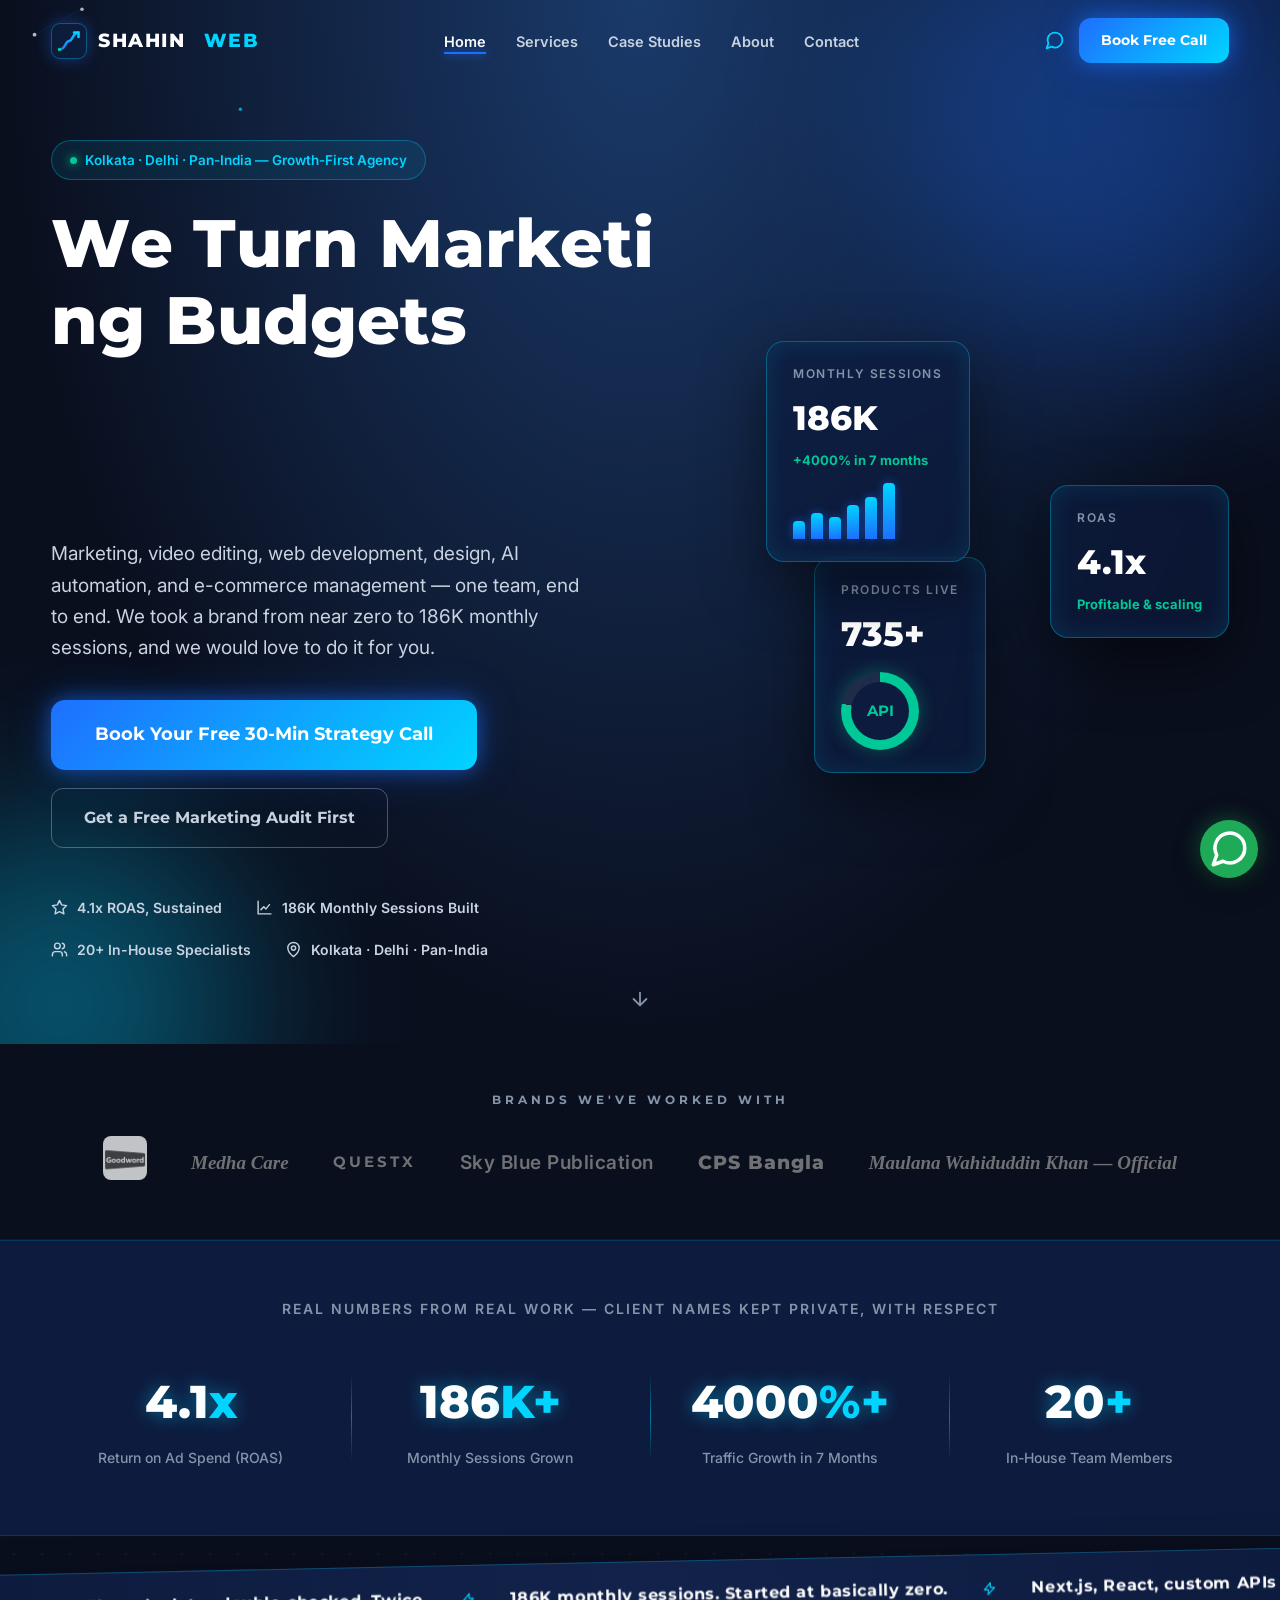
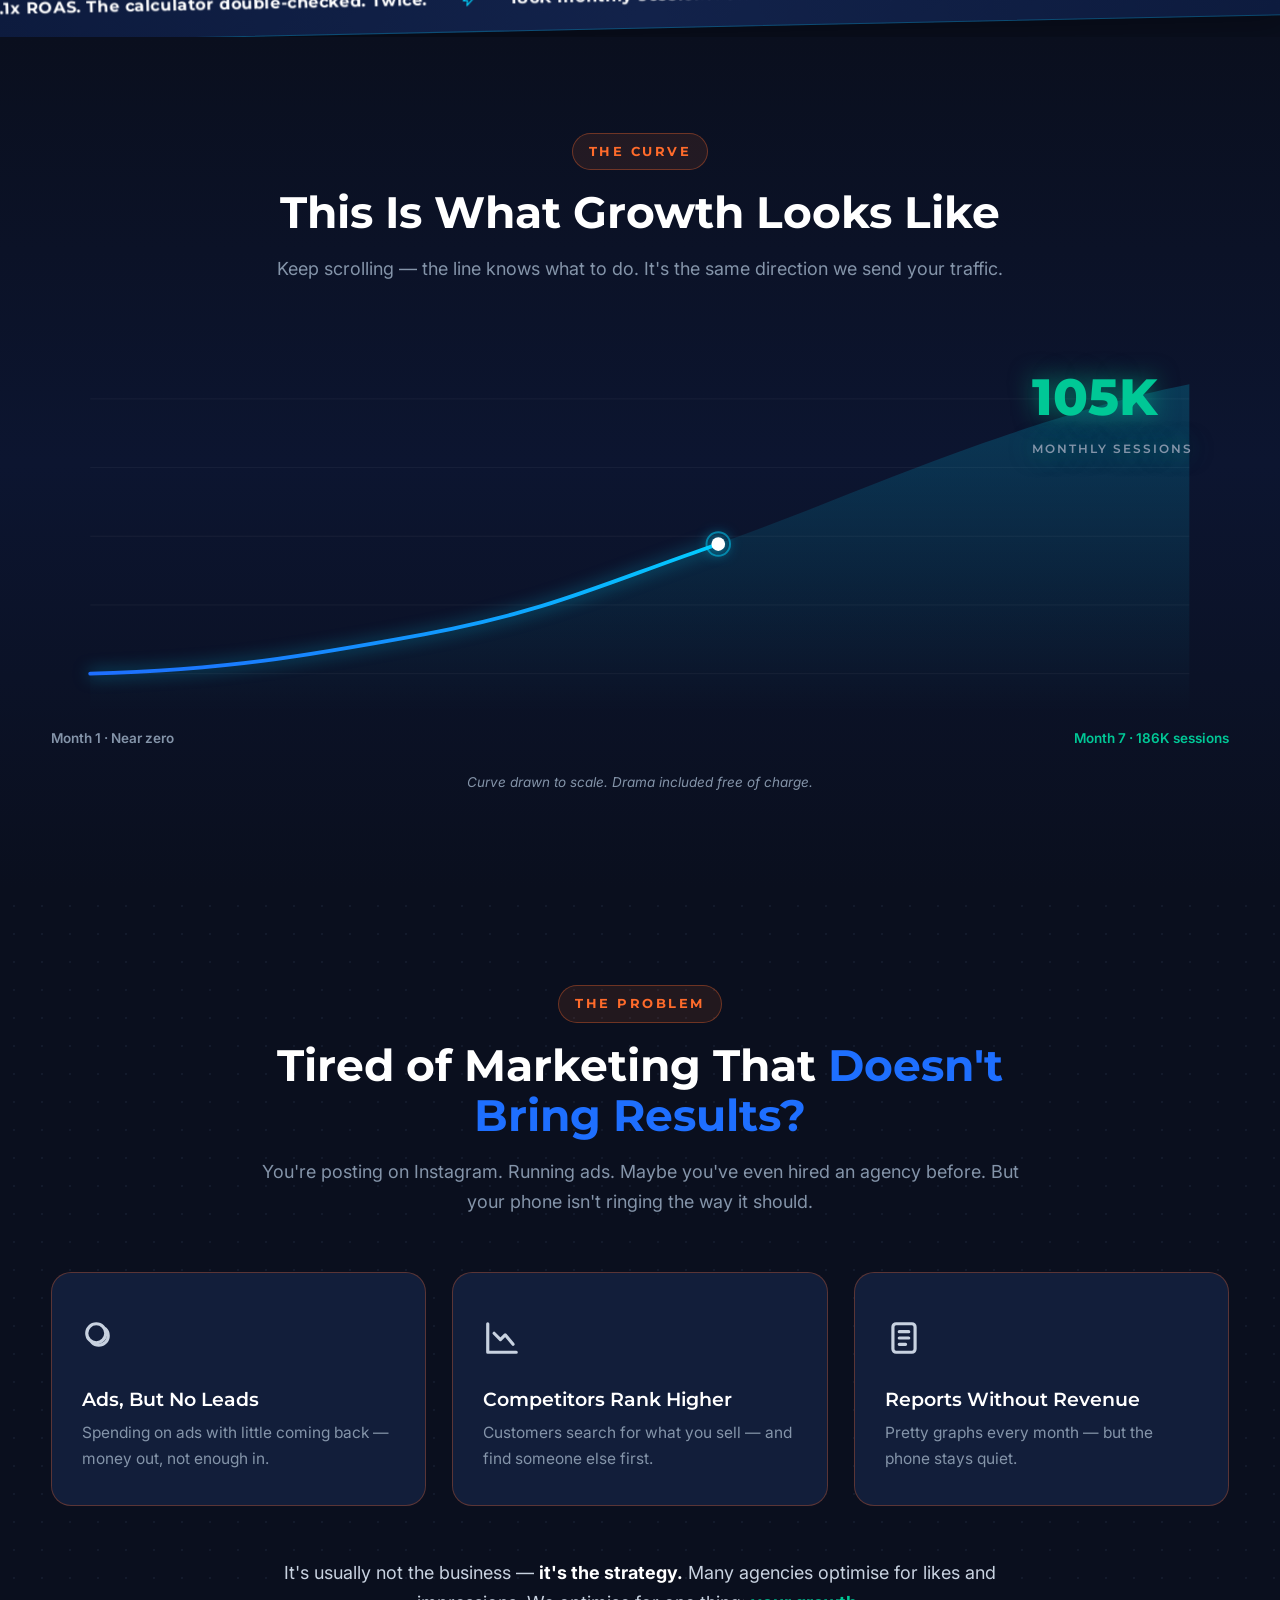
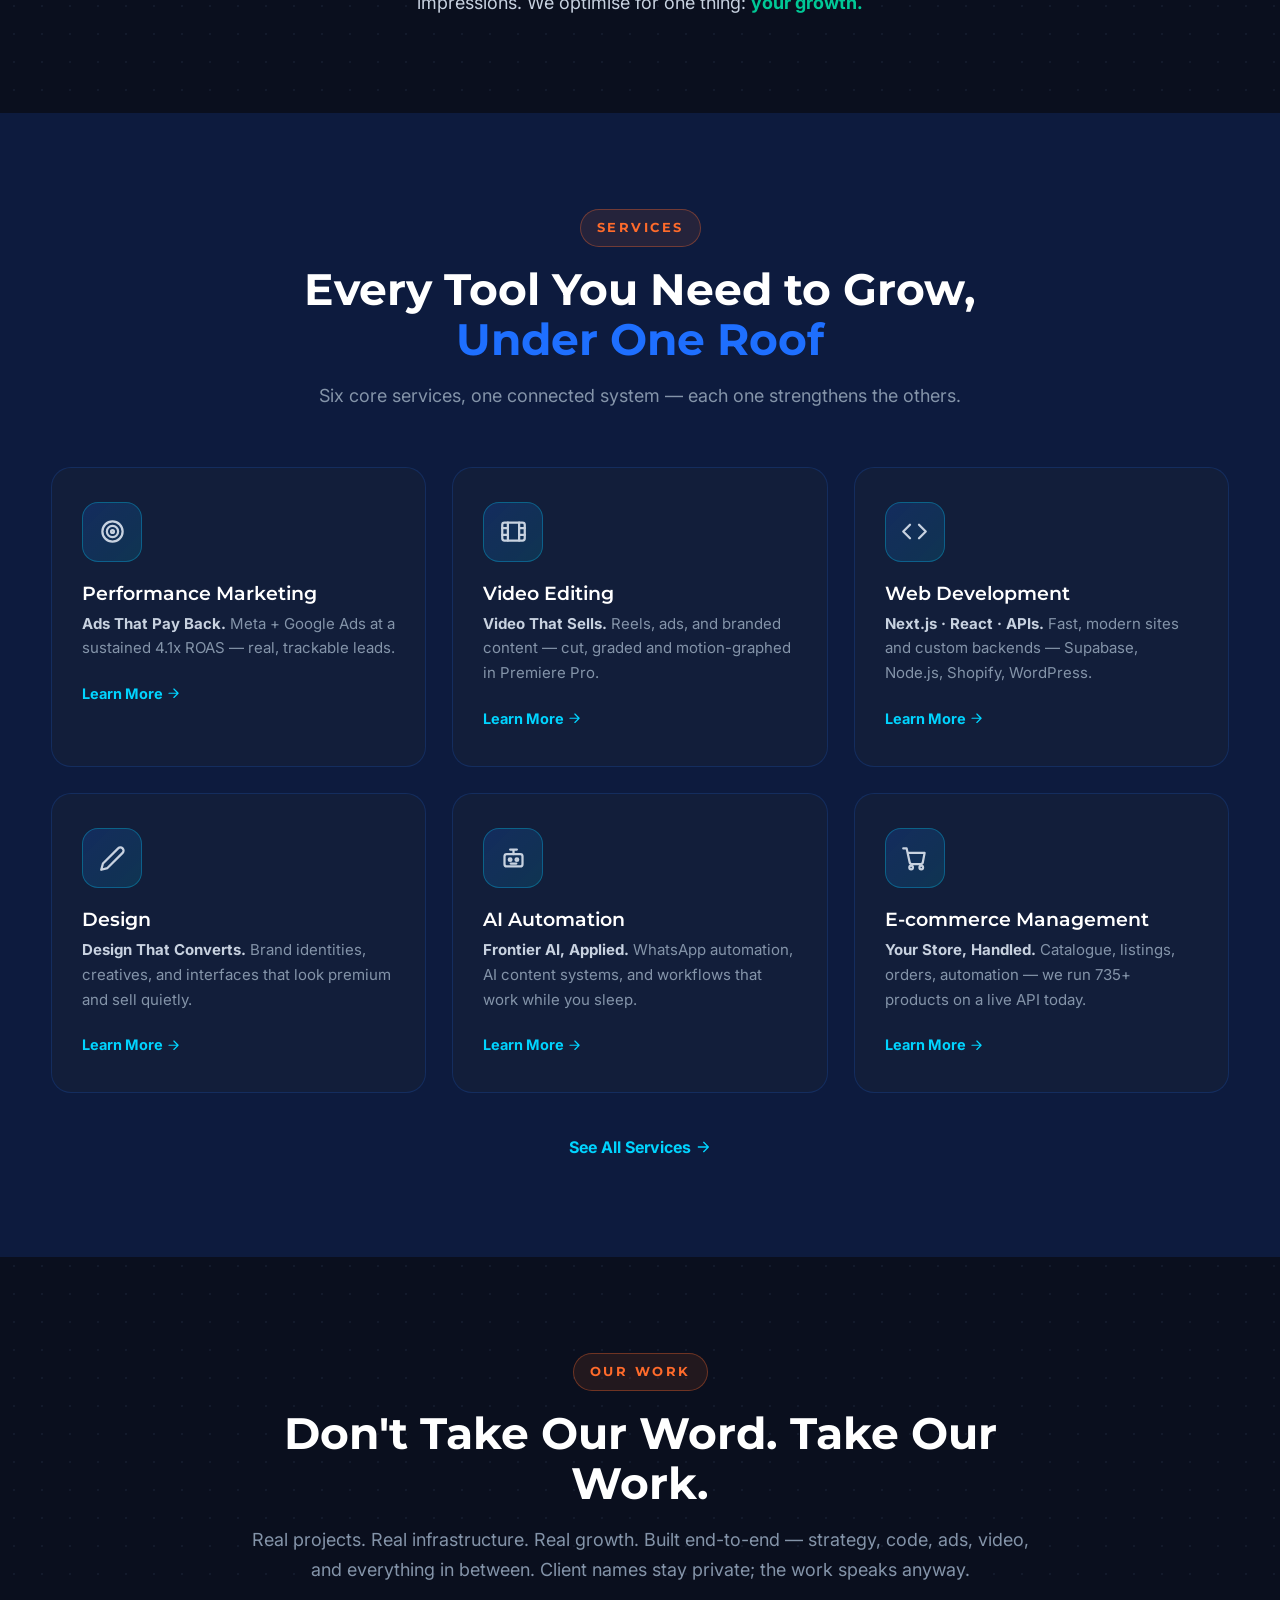
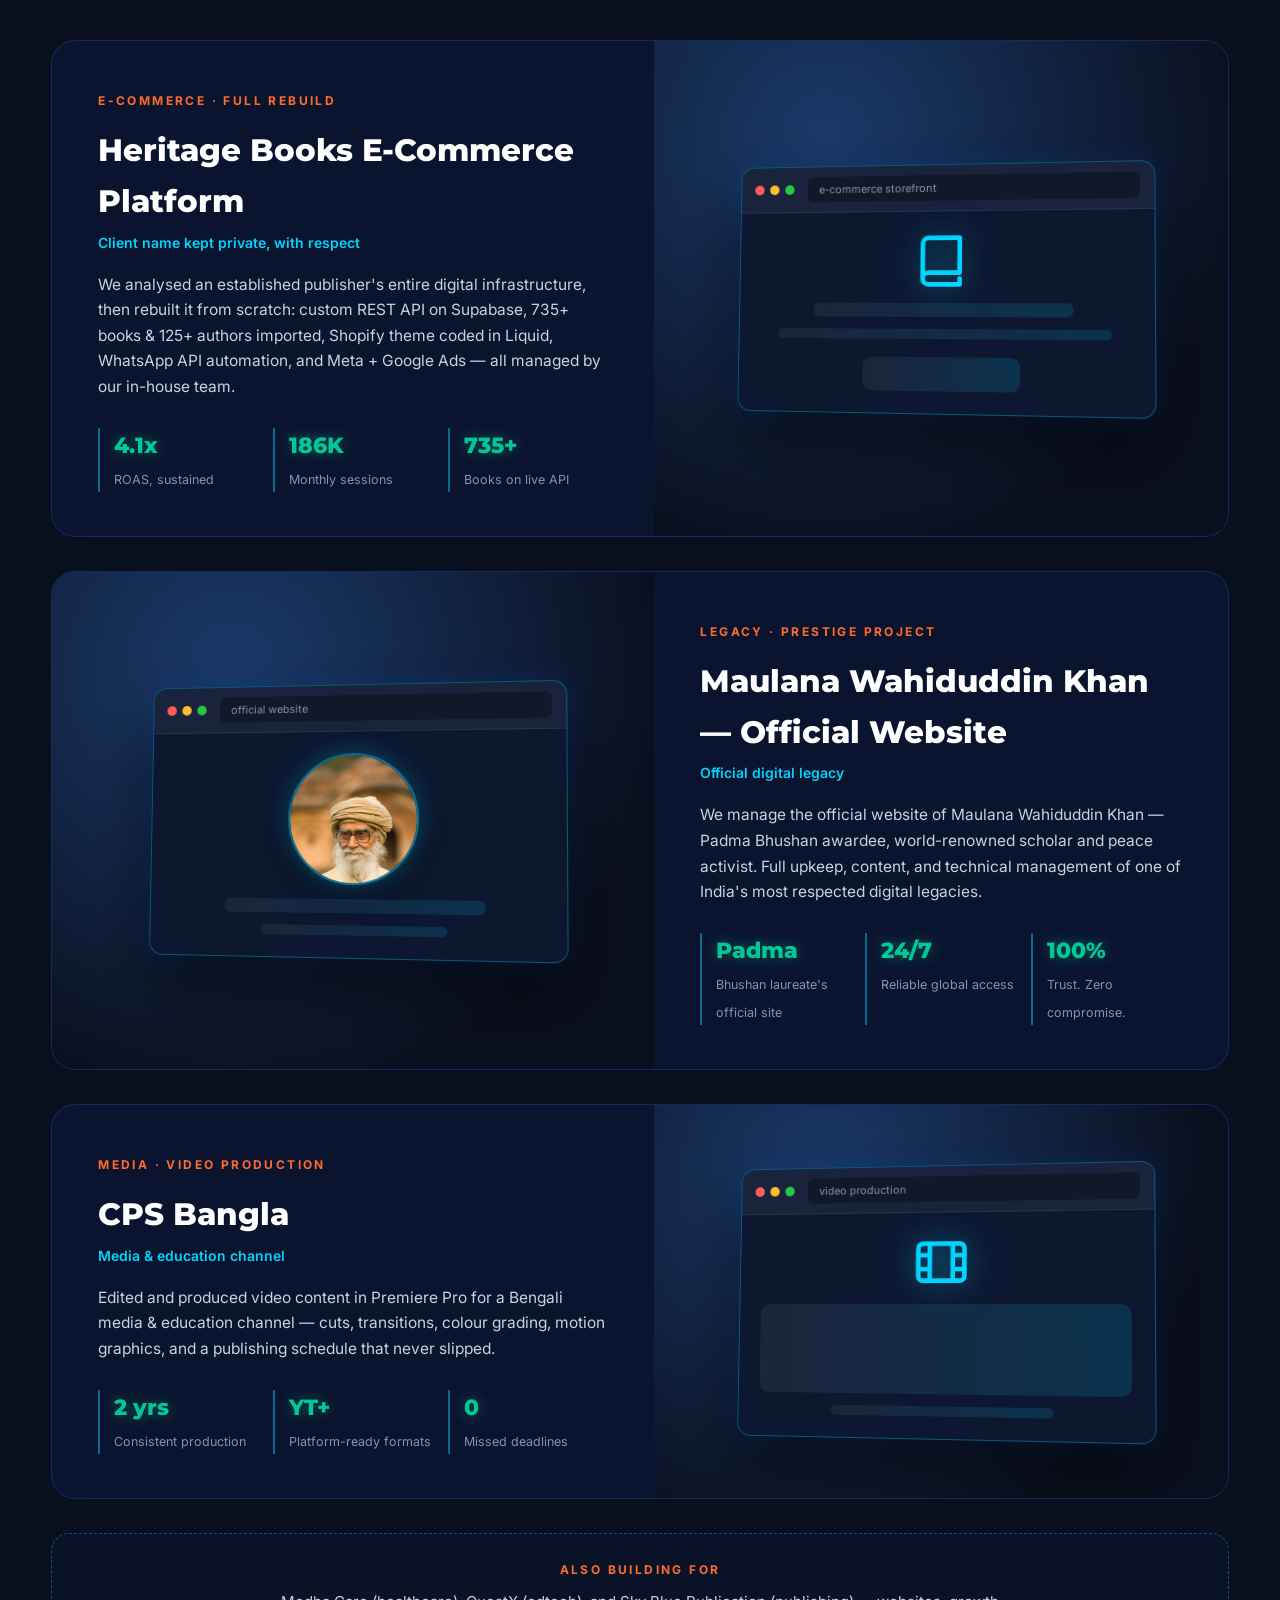
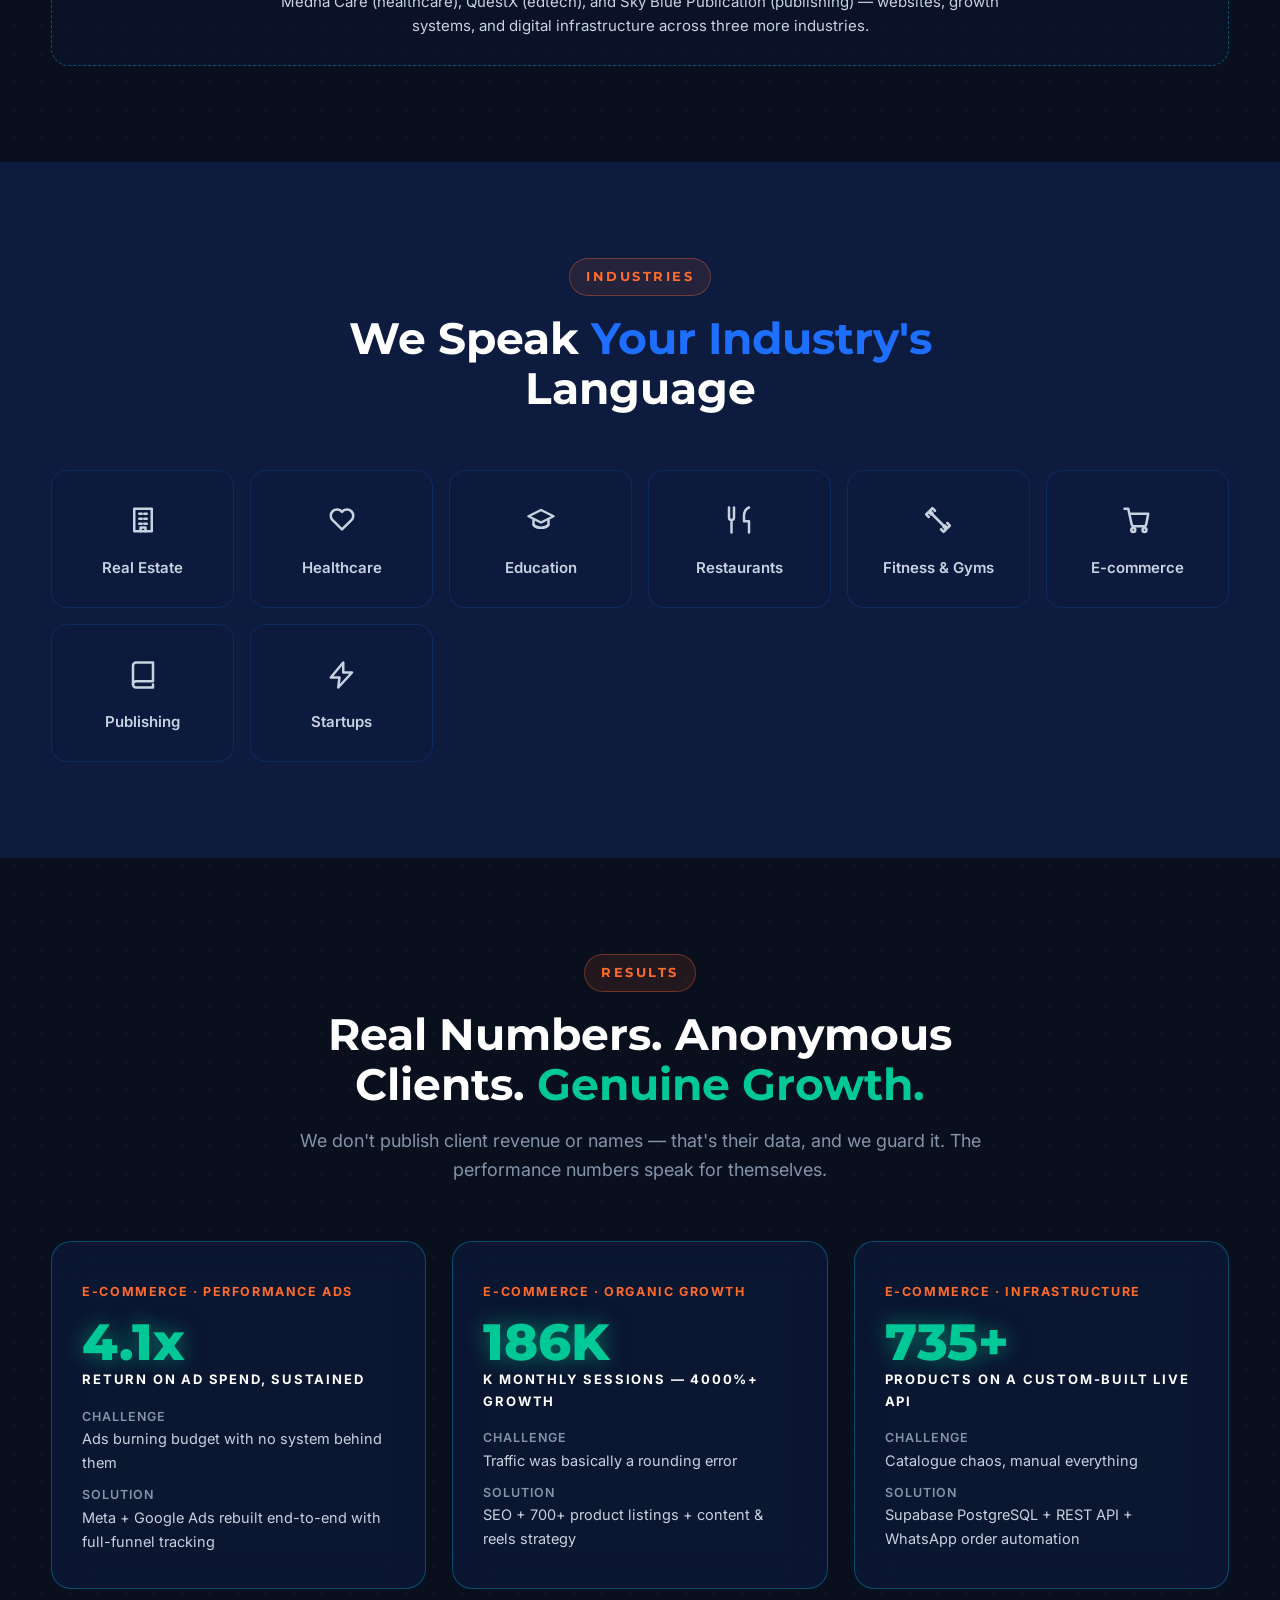
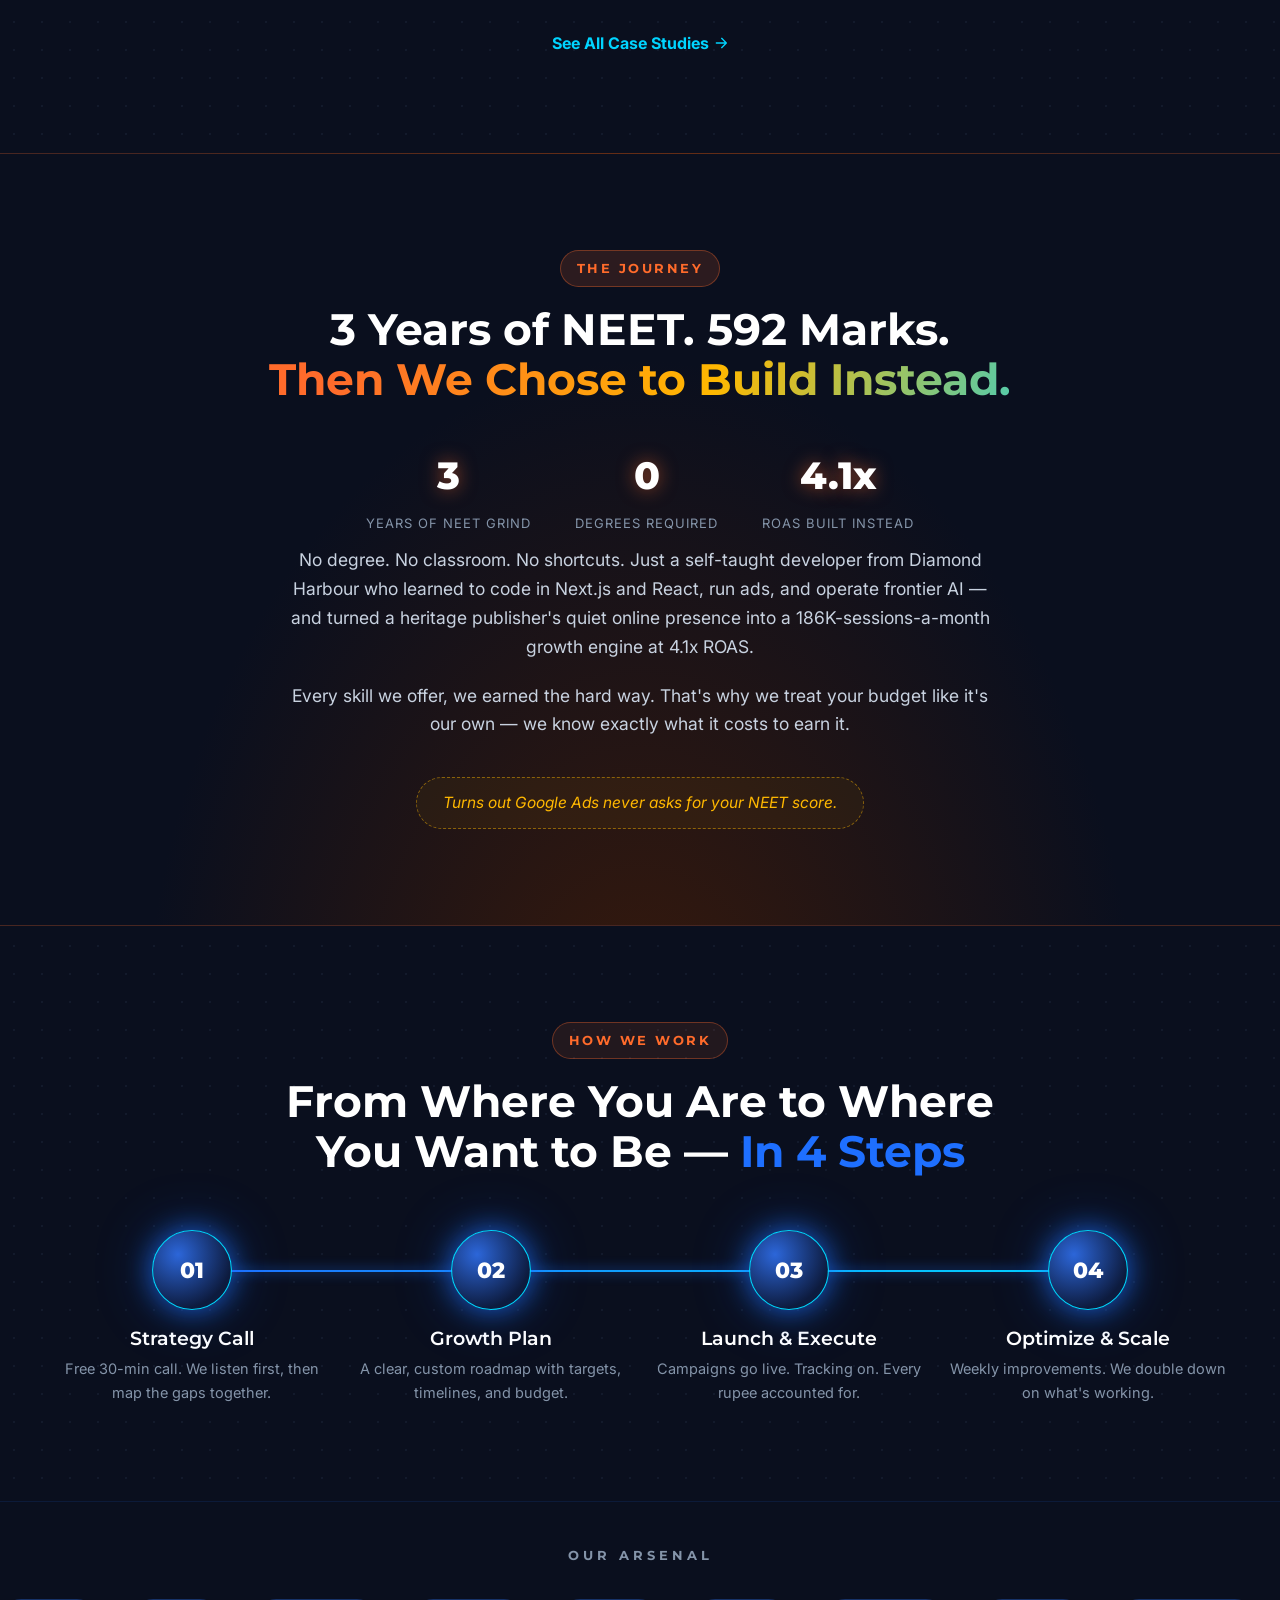
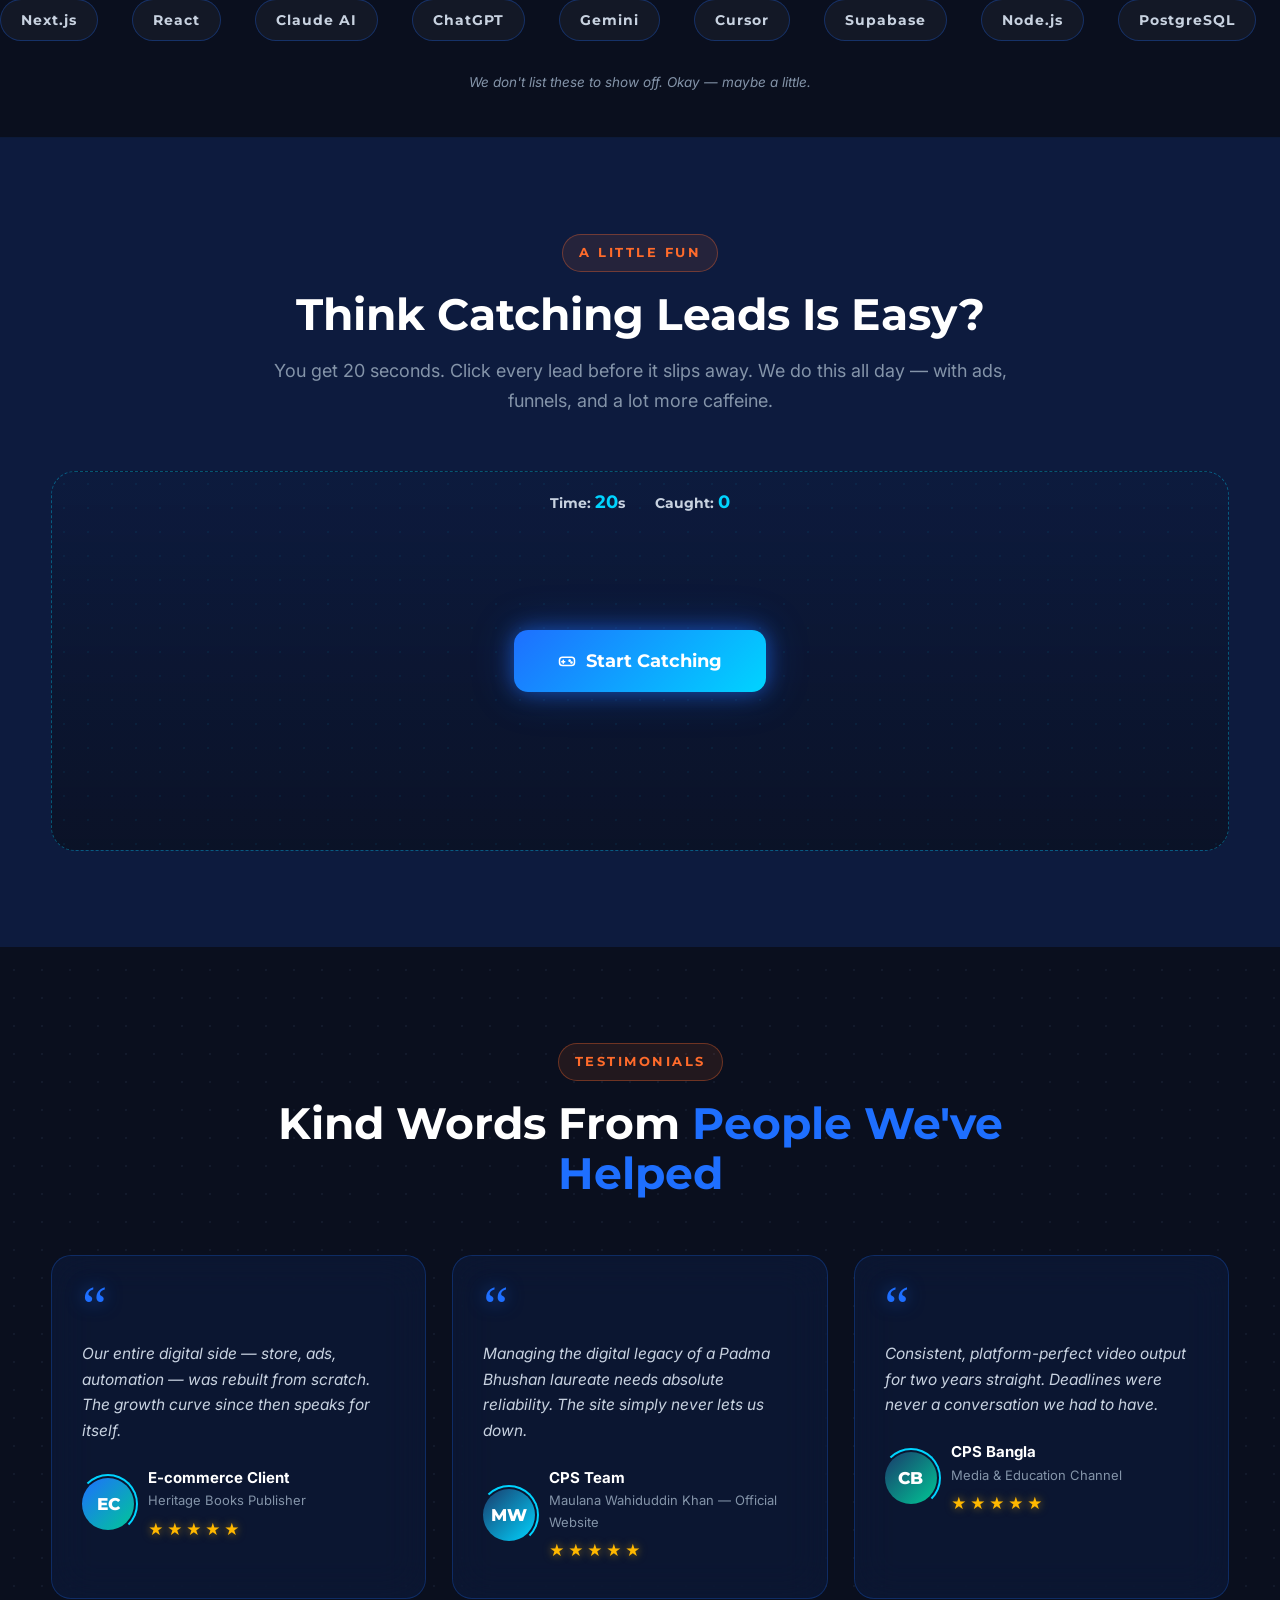
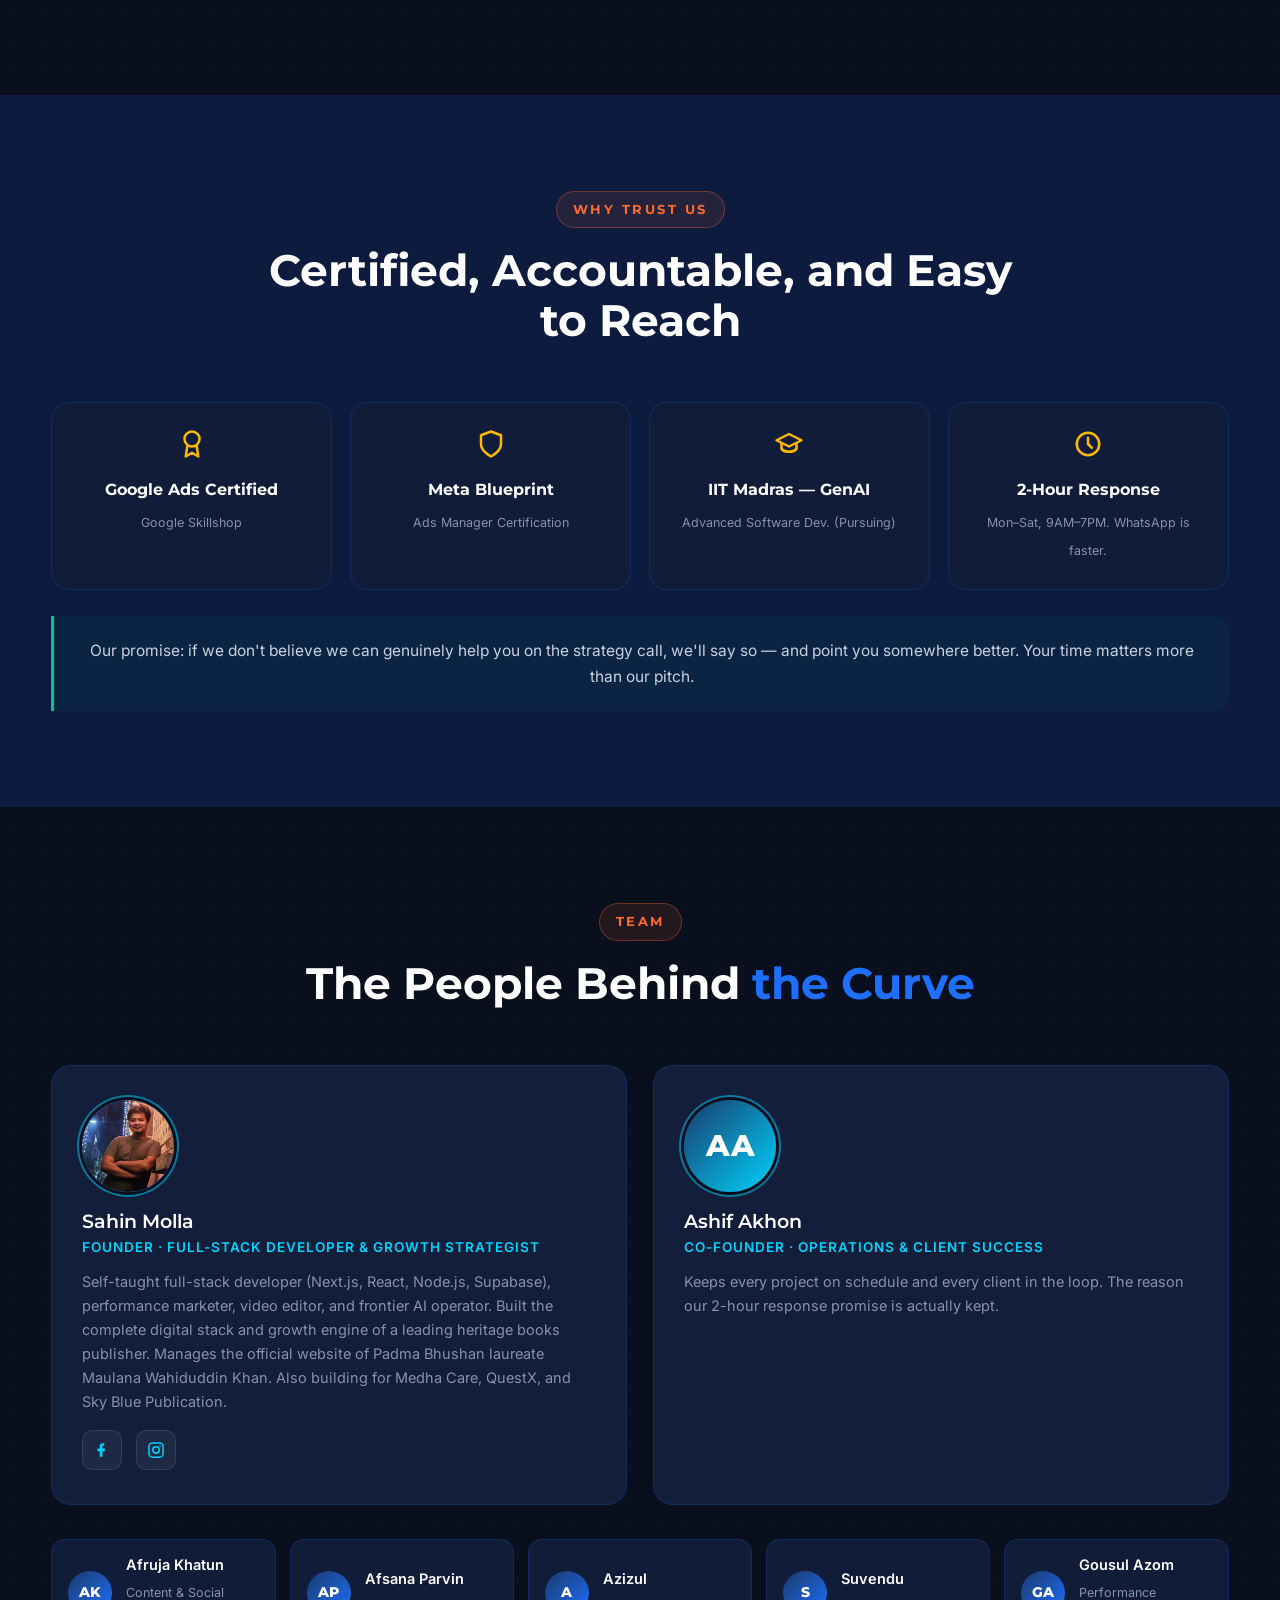
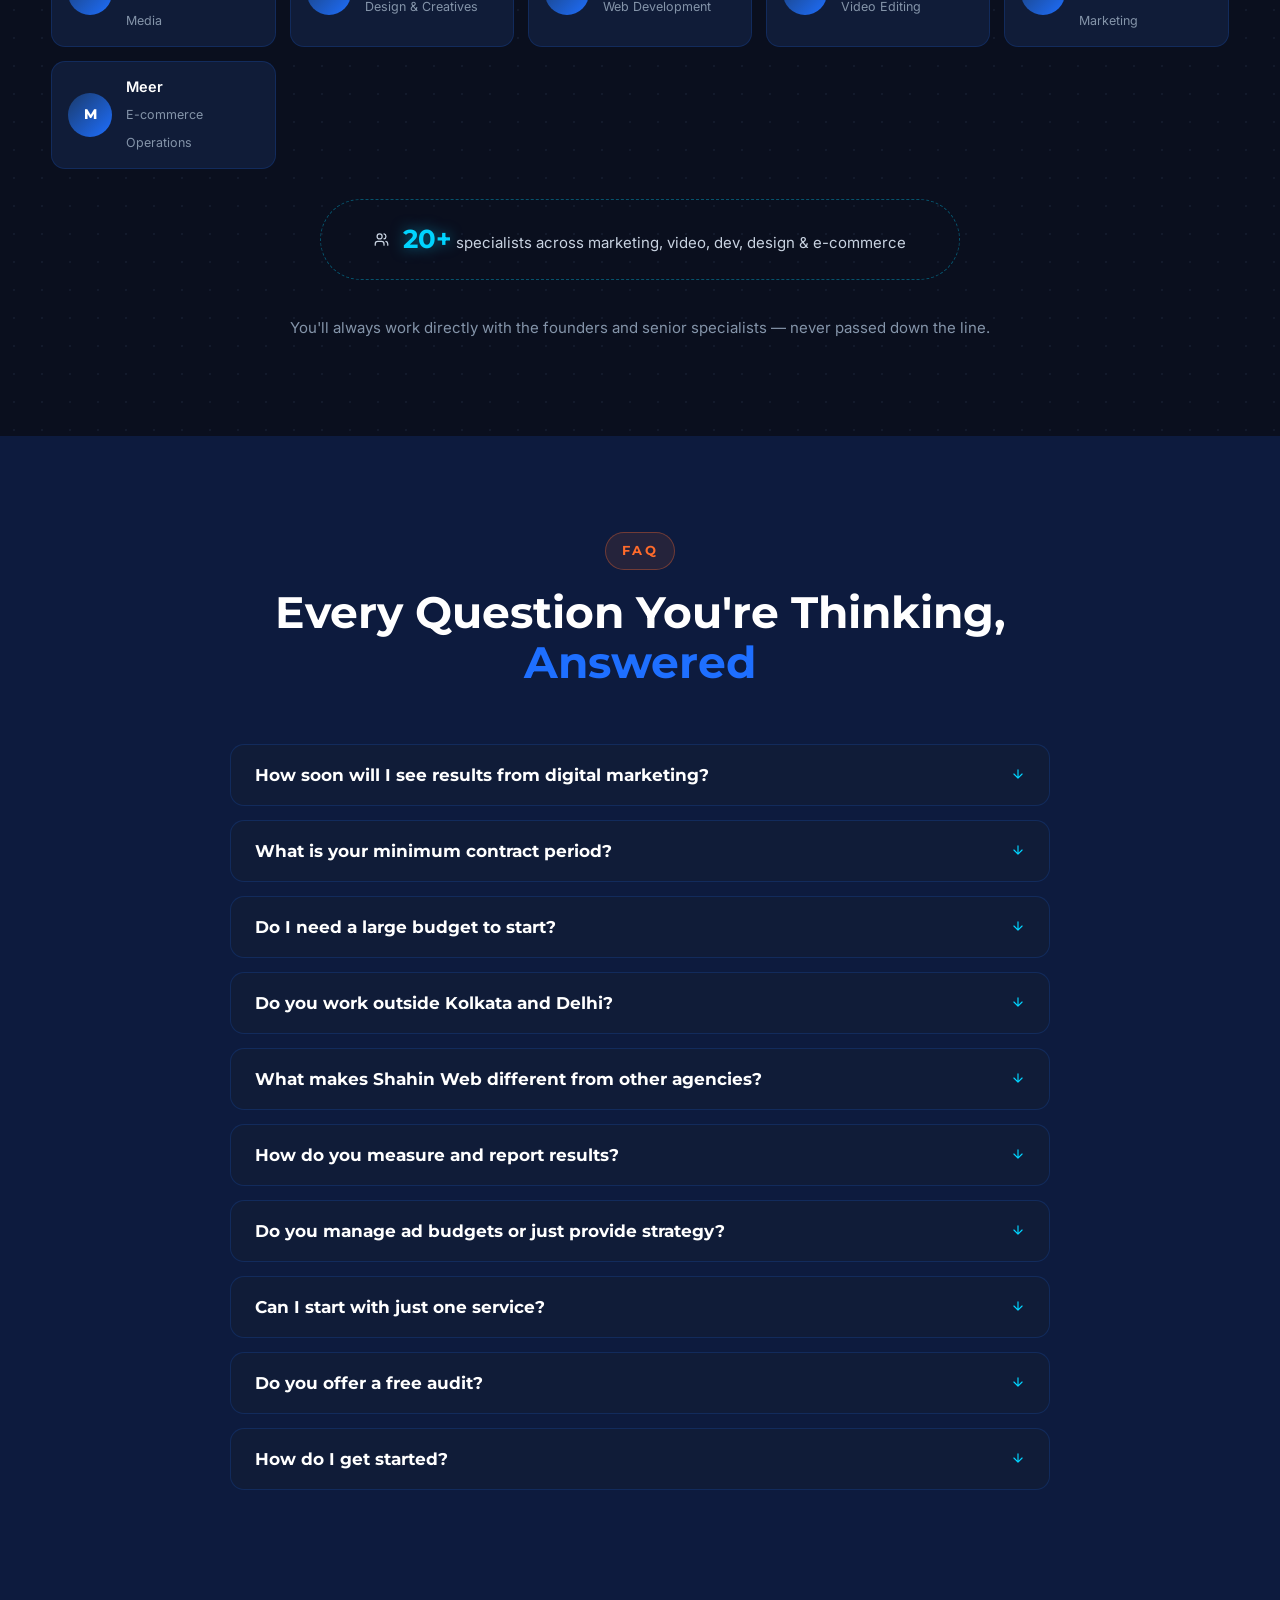
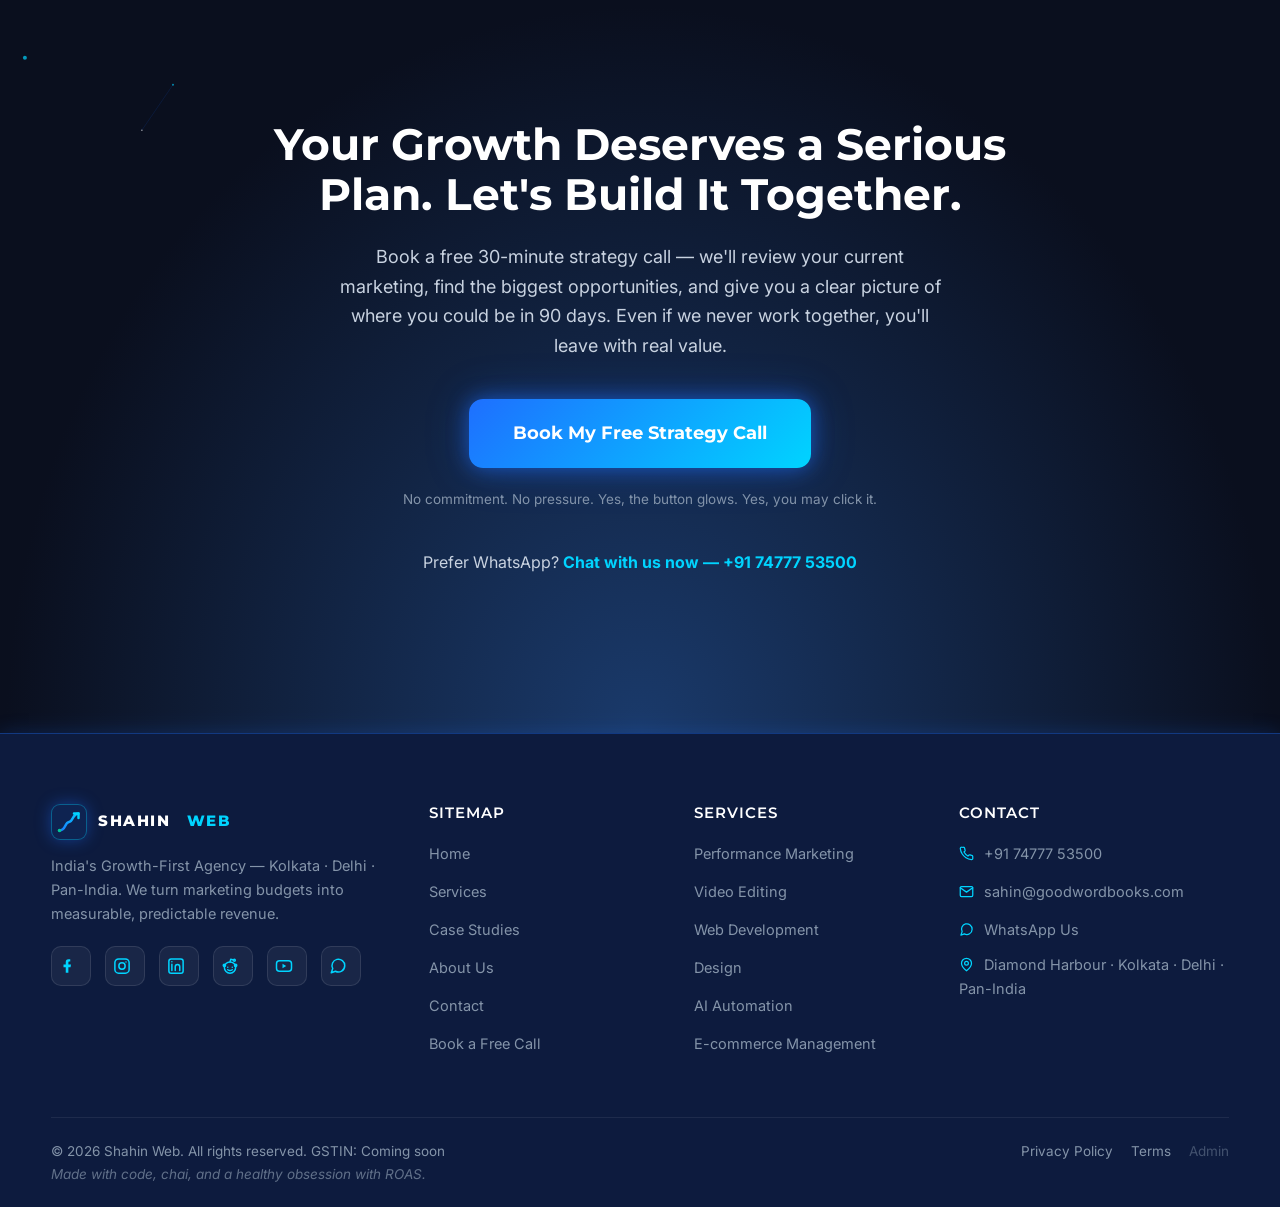
==== index.html @ ce3e5bed "Shahin Web agency website — full site with admin panel" ====
<!DOCTYPE html>
<html lang="en">
<head>
<meta charset="UTF-8">
<meta name="viewport" content="width=device-width, initial-scale=1.0">
<title>Shahin Web — Digital Growth Agency | Kolkata · Delhi · Pan-India | Marketing, Video, Web & AI</title>
<meta name="description" content="Performance marketing at 4.1x ROAS, video editing, Next.js development, design, AI automation and e-commerce management. Founded by Sahin Molla. Kolkata · Delhi · Pan-India.">
<meta name="theme-color" content="#0A0F1E">
<link rel="icon" href="data:image/svg+xml,%3Csvg xmlns='http://www.w3.org/2000/svg' viewBox='0 0 48 48'%3E%3Crect width='48' height='48' rx='11' fill='%230A0F1E'/%3E%3Cpath d='M8 38 C20 38 17 24 24 23 C31 22 28 10 40 9' fill='none' stroke='%2300D4FF' stroke-width='5' stroke-linecap='round'/%3E%3Ccircle cx='8' cy='38' r='3.5' fill='%2300C896'/%3E%3C/svg%3E">
<link rel="preconnect" href="https://fonts.googleapis.com">
<link href="https://fonts.googleapis.com/css2?family=Montserrat:wght@700;800&family=Inter:wght@400;500;600&display=swap" rel="stylesheet">
<link rel="stylesheet" href="assets/style.css">
<script type="application/ld+json">
{
  "@context": "https://schema.org",
  "@graph": [
    {
      "@type": "ProfessionalService",
      "@id": "#shahinweb",
      "name": "Shahin Web",
      "slogan": "We Turn Marketing Budgets Into Predictable Revenue",
      "description": "Digital growth agency: performance marketing, video editing, Next.js & React development, design, AI automation, and e-commerce management.",
      "email": "sahin@goodwordbooks.com",
      "telephone": "+917477753500",
      "areaServed": ["Kolkata", "Delhi", "West Bengal", "India"],
      "address": { "@type": "PostalAddress", "addressLocality": "Diamond Harbour", "addressRegion": "West Bengal", "addressCountry": "IN" },
      "founder": { "@id": "#sahin" },
      "sameAs": ["https://www.facebook.com/iamsahin82", "https://www.instagram.com/iamsahin82/"]
    },
    {
      "@type": "Person",
      "@id": "#sahin",
      "name": "Sahin Molla",
      "alternateName": "iamsahin82",
      "jobTitle": "Founder · Full-Stack Developer & Growth Strategist",
      "description": "Self-taught full-stack developer (Next.js, React, Node.js, Supabase), performance marketer, video editor and AI operator. Built a heritage publisher's digital growth engine (186K monthly sessions, 4.1x ROAS). Manages the official website of Padma Bhushan laureate Maulana Wahiduddin Khan.",
      "knowsAbout": ["Performance Marketing", "Video Editing", "Next.js", "React", "Node.js", "Supabase", "Design", "AI Automation", "E-commerce Management", "SEO"],
      "worksFor": { "@id": "#shahinweb" },
      "homeLocation": { "@type": "Place", "name": "Diamond Harbour, West Bengal, India" },
      "sameAs": ["https://www.facebook.com/iamsahin82", "https://www.instagram.com/iamsahin82/"]
    }
  ]
}
</script>
</head>
<body>
<header class="nav">
  <div class="container nav-inner">
    <a href="index.html" class="logo"><span class="logo-mark logo-mark--svg"><svg viewBox="0 0 48 48" xmlns="http://www.w3.org/2000/svg"><defs><linearGradient id="lgmn" x1="0" y1="48" x2="48" y2="0" gradientUnits="userSpaceOnUse"><stop offset="0" stop-color="#1E6FFF"/><stop offset="1" stop-color="#00D4FF"/></linearGradient></defs><path d="M5 41 C18 41 15 25 24 24 C33 23 30 8 43 7" fill="none" stroke="url(#lgmn)" stroke-width="5" stroke-linecap="round"/><path d="M34 7 L43 7 L43 16" fill="none" stroke="#00D4FF" stroke-width="5" stroke-linecap="round" stroke-linejoin="round"/><circle cx="5" cy="41" r="3.5" fill="#00C896"/></svg></span>SHAHIN&nbsp;<span class="logo-web">WEB</span></a>
    <ul class="nav-links">
      <li><a href="index.html" class="active">Home</a></li>
      <li><a href="services.html">Services</a></li>
      <li><a href="case-studies.html">Case Studies</a></li>
      <li><a href="about.html">About</a></li>
      <li><a href="contact.html">Contact</a></li>
    </ul>
    <div class="nav-cta">
      <a href="#" data-wa-link class="wa-icon-link" title="WhatsApp us" target="_blank" rel="noopener"><svg class="ic" aria-hidden="true"><use href="#i-chat"/></svg></a>
      <a href="book-call.html" class="btn btn-primary btn-pulse btn-nav-desktop">Book Free Call</a>
      <button class="hamburger" aria-label="Menu"><span></span><span></span><span></span></button>
    </div>
  </div>
</header>
<nav class="mobile-menu">
  <a href="index.html">Home</a>
  <a href="services.html">Services</a>
  <a href="case-studies.html">Case Studies</a>
  <a href="about.html">About</a>
  <a href="contact.html">Contact</a>
  <a href="book-call.html" class="btn btn-primary" style="margin-top:18px">Book Free Call</a>
</nav>

<section class="hero rope-host">
  <canvas id="particles"></canvas>
  <div class="hero-orb orb-1"></div>
  <div class="hero-orb orb-2"></div>
  <div class="container hero-inner">
    <div>
      <span class="hero-badge" data-bind="hero_badge">Kolkata &middot; Delhi &middot; Pan-India &mdash; Growth-First Agency</span>
      <h1>
        <span class="line char-reveal" data-bind="hero_h1_a">We Turn Marketing Budgets</span>
        <span class="line grad char-reveal" data-bind="hero_h1_b">Into Predictable Revenue</span>
      </h1>
      <p class="hero-sub" data-bind="hero_sub"></p>
      <div class="hero-ctas">
        <a href="book-call.html" class="btn btn-primary btn-pulse btn-lg" data-bind="hero_cta1">Book Your Free 30-Min Strategy Call</a>
        <a href="contact.html" class="btn btn-ghost" data-bind="hero_cta2">Get a Free Marketing Audit First</a>
      </div>
      <div class="trust-strip">
        <span class="trust-item"><span class="ti"><svg class="ic" aria-hidden="true"><use href="#i-star"/></svg></span> <span data-bind="trust1">4.1x ROAS, Sustained</span></span>
        <span class="trust-item"><span class="ti"><svg class="ic" aria-hidden="true"><use href="#i-chart"/></svg></span> <span data-bind="trust2">186K Monthly Sessions Built</span></span>
        <span class="trust-item"><span class="ti"><svg class="ic" aria-hidden="true"><use href="#i-users"/></svg></span> <span data-bind="trust3">20+ In-House Specialists</span></span>
        <span class="trust-item"><span class="ti"><svg class="ic" aria-hidden="true"><use href="#i-pin"/></svg></span> <span data-bind="trust4">Kolkata &middot; Delhi &middot; Pan-India</span></span>
      </div>
    </div>
    <div class="hero-visual" aria-hidden="true">
      <div class="float-card fc-1">
        <div class="fc-label" data-bind="fc1_label">Monthly Sessions</div>
        <div class="fc-value" data-bind="fc1_value">186K</div>
        <div class="fc-delta" data-bind="fc1_delta">+4000% in 7 months</div>
        <div class="fc-bars">
          <i style="height:18px"></i><i style="height:26px"></i><i style="height:22px"></i>
          <i style="height:34px"></i><i style="height:42px"></i><i style="height:56px"></i>
        </div>
      </div>
      <div class="float-card fc-2">
        <div class="fc-label" data-bind="fc2_label">ROAS</div>
        <div class="fc-value" data-bind="fc2_value">4.1x</div>
        <div class="fc-delta" data-bind="fc2_delta">Profitable &amp; scaling</div>
      </div>
      <div class="float-card fc-3">
        <div class="fc-label" data-bind="fc3_label">Products Live</div>
        <div class="fc-value" data-bind="fc3_value">735+</div>
        <div class="fc-ring"><b data-bind="fc3_ring">API</b></div>
      </div>
    </div>
  </div>
  <div class="scroll-hint"><svg class="ic" aria-hidden="true"><use href="#i-down"/></svg></div>
</section>

<div class="clients-strip">
  <p class="strip-title" data-bind="clients_head">BRANDS WE'VE WORKED WITH</p>
  <div class="container clients-wall" data-clients></div>
</div>

<div class="trust-bar">
  <div class="container">
    <p class="trust-bar-title">Real numbers from real work &mdash; client names kept private, with respect</p>
    <div class="stats-row">
      <div class="stat-card reveal" data-tilt>
        <div class="stat-num"><span data-bind="stat1_pre"></span><span class="count-up" data-bind="stat1_num">4.1</span><span class="suffix" data-bind="stat1_suffix">x</span></div>
        <div class="stat-label" data-bind="stat1_label">Return on Ad Spend (ROAS)</div>
      </div>
      <div class="stat-card reveal reveal-d1" data-tilt>
        <div class="stat-num"><span data-bind="stat2_pre"></span><span class="count-up" data-bind="stat2_num">186</span><span class="suffix" data-bind="stat2_suffix">K+</span></div>
        <div class="stat-label" data-bind="stat2_label">Monthly Sessions Grown</div>
      </div>
      <div class="stat-card reveal reveal-d2" data-tilt>
        <div class="stat-num"><span data-bind="stat3_pre"></span><span class="count-up" data-bind="stat3_num">4000</span><span class="suffix" data-bind="stat3_suffix">%+</span></div>
        <div class="stat-label" data-bind="stat3_label">Traffic Growth in 7 Months</div>
      </div>
      <div class="stat-card reveal reveal-d3" data-tilt>
        <div class="stat-num"><span data-bind="stat4_pre"></span><span class="count-up" data-bind="stat4_num">20</span><span class="suffix" data-bind="stat4_suffix">+</span></div>
        <div class="stat-label" data-bind="stat4_label">In-House Team Members</div>
      </div>
    </div>
  </div>
</div>

<div class="marquee marquee-ticker" data-marquee="ticker" aria-hidden="true">
  <div class="marquee-track"></div>
</div>

<section class="growth-graph">
  <div class="container">
    <div class="section-head reveal">
      <span class="kicker" data-bind="graph_kicker">The Curve</span>
      <h2 data-bind="graph_h">This Is What Growth Looks Like</h2>
      <p data-bind="graph_sub"></p>
    </div>
    <div class="gg-wrap">
      <svg class="gg-svg" viewBox="0 0 1200 380" xmlns="http://www.w3.org/2000/svg" preserveAspectRatio="xMidYMid meet" aria-hidden="true">
        <defs>
          <linearGradient id="ggGrad" x1="0" y1="1" x2="1" y2="0">
            <stop offset="0" stop-color="#1E6FFF"/><stop offset=".55" stop-color="#00D4FF"/><stop offset="1" stop-color="#00C896"/>
          </linearGradient>
          <linearGradient id="ggArea" x1="0" y1="0" x2="0" y2="1">
            <stop offset="0" stop-color="#00D4FF" stop-opacity=".55"/><stop offset="1" stop-color="#00D4FF" stop-opacity="0"/>
          </linearGradient>
        </defs>
        <line class="gg-grid" x1="40" y1="60" x2="1160" y2="60"/>
        <line class="gg-grid" x1="40" y1="130" x2="1160" y2="130"/>
        <line class="gg-grid" x1="40" y1="200" x2="1160" y2="200"/>
        <line class="gg-grid" x1="40" y1="270" x2="1160" y2="270"/>
        <line class="gg-grid" x1="40" y1="340" x2="1160" y2="340"/>
        <path class="gg-area" d="M40,340 C180,336 260,322 380,300 C500,278 560,250 660,215 C760,180 850,140 950,105 C1050,70 1110,55 1160,45 L1160,380 L40,380 Z"/>
        <path class="gg-line" d="M40,340 C180,336 260,322 380,300 C500,278 560,250 660,215 C760,180 850,140 950,105 C1050,70 1110,55 1160,45"/>
        <circle class="gg-halo" cx="40" cy="340" r="12"/>
        <circle class="gg-dot" cx="40" cy="340" r="7"/>
      </svg>
      <div class="gg-counter"><span class="gg-pct">0K</span><small>MONTHLY SESSIONS</small></div>
    </div>
    <div class="gg-labels">
      <span data-bind="graph_start">Month 1 &middot; Near zero</span>
      <span class="end" data-bind="graph_end">Month 7 &middot; 186K sessions</span>
    </div>
    <p class="gg-funny" data-bind="graph_funny"></p>
  </div>
</section>


<section>
  <div class="container">
    <div class="section-head reveal">
      <span class="kicker">The Problem</span>
      <h2>Tired of Marketing That <span class="accent">Doesn't Bring Results?</span></h2>
      <p>You're posting on Instagram. Running ads. Maybe you've even hired an agency before. But your phone isn't ringing the way it should.</p>
    </div>
    <div class="grid-3">
      <div class="card pain-card reveal" data-tilt>
        <span class="pain-icon"><svg class="ic" aria-hidden="true"><use href="#i-coins"/></svg></span>
        <h4>Ads, But No Leads</h4>
        <p>Spending on ads with little coming back &mdash; money out, not enough in.</p>
      </div>
      <div class="card pain-card reveal reveal-d1" data-tilt>
        <span class="pain-icon"><svg class="ic" aria-hidden="true"><use href="#i-chart-down"/></svg></span>
        <h4>Competitors Rank Higher</h4>
        <p>Customers search for what you sell &mdash; and find someone else first.</p>
      </div>
      <div class="card pain-card reveal reveal-d2" data-tilt>
        <span class="pain-icon"><svg class="ic" aria-hidden="true"><use href="#i-report"/></svg></span>
        <h4>Reports Without Revenue</h4>
        <p>Pretty graphs every month &mdash; but the phone stays quiet.</p>
      </div>
    </div>
    <p class="transition-note reveal">It's usually not the business &mdash; <strong style="color:#fff">it's the strategy.</strong> Many agencies optimise for likes and impressions. We optimise for one thing: <span class="green-t" style="font-weight:700">your growth.</span></p>
  </div>
</section>

<section class="section-alt">
  <div class="container">
    <div class="section-head reveal">
      <span class="kicker">Services</span>
      <h2>Every Tool You Need to Grow, <span class="accent">Under One Roof</span></h2>
      <p>Six core services, one connected system &mdash; each one strengthens the others.</p>
    </div>
    <div class="grid-3">
      <div class="card service-card reveal" data-tilt>
        <div class="s-icon"><svg class="ic" aria-hidden="true"><use href="#i-target"/></svg></div>
        <h4>Performance Marketing</h4>
        <p><strong style="color:var(--light)">Ads That Pay Back.</strong> Meta + Google Ads at a sustained 4.1x ROAS &mdash; real, trackable leads.</p>
        <a href="services.html" class="s-link">Learn More <svg class="ic" aria-hidden="true"><use href="#i-right"/></svg></a>
      </div>
      <div class="card service-card reveal reveal-d1" data-tilt>
        <div class="s-icon"><svg class="ic" aria-hidden="true"><use href="#i-film"/></svg></div>
        <h4>Video Editing</h4>
        <p><strong style="color:var(--light)">Video That Sells.</strong> Reels, ads, and branded content &mdash; cut, graded and motion-graphed in Premiere Pro.</p>
        <a href="services.html" class="s-link">Learn More <svg class="ic" aria-hidden="true"><use href="#i-right"/></svg></a>
      </div>
      <div class="card service-card reveal reveal-d2" data-tilt>
        <div class="s-icon"><svg class="ic" aria-hidden="true"><use href="#i-code"/></svg></div>
        <h4>Web Development</h4>
        <p><strong style="color:var(--light)">Next.js &middot; React &middot; APIs.</strong> Fast, modern sites and custom backends &mdash; Supabase, Node.js, Shopify, WordPress.</p>
        <a href="services.html" class="s-link">Learn More <svg class="ic" aria-hidden="true"><use href="#i-right"/></svg></a>
      </div>
      <div class="card service-card reveal" data-tilt>
        <div class="s-icon"><svg class="ic" aria-hidden="true"><use href="#i-pen"/></svg></div>
        <h4>Design</h4>
        <p><strong style="color:var(--light)">Design That Converts.</strong> Brand identities, creatives, and interfaces that look premium and sell quietly.</p>
        <a href="services.html" class="s-link">Learn More <svg class="ic" aria-hidden="true"><use href="#i-right"/></svg></a>
      </div>
      <div class="card service-card reveal reveal-d1" data-tilt>
        <div class="s-icon"><svg class="ic" aria-hidden="true"><use href="#i-bot"/></svg></div>
        <h4>AI Automation</h4>
        <p><strong style="color:var(--light)">Frontier AI, Applied.</strong> WhatsApp automation, AI content systems, and workflows that work while you sleep.</p>
        <a href="services.html" class="s-link">Learn More <svg class="ic" aria-hidden="true"><use href="#i-right"/></svg></a>
      </div>
      <div class="card service-card reveal reveal-d2" data-tilt>
        <div class="s-icon"><svg class="ic" aria-hidden="true"><use href="#i-cart"/></svg></div>
        <h4>E-commerce Management</h4>
        <p><strong style="color:var(--light)">Your Store, Handled.</strong> Catalogue, listings, orders, automation &mdash; we run 735+ products on a live API today.</p>
        <a href="services.html" class="s-link">Learn More <svg class="ic" aria-hidden="true"><use href="#i-right"/></svg></a>
      </div>
    </div>
    <p style="text-align:center;margin-top:40px" class="reveal"><a href="services.html" class="s-link" style="font-size:16px">See All Services <svg class="ic" aria-hidden="true"><use href="#i-right"/></svg></a></p>
  </div>
</section>

<section>
  <div class="container">
    <div class="section-head reveal">
      <span class="kicker">Our Work</span>
      <h2 data-bind="pf_head">Don't Take Our Word. Take Our Work.</h2>
      <p data-bind="pf_sub"></p>
    </div>

    <div class="pf-card reveal">
      <div class="pf-info">
        <span class="pf-tag" data-bind="pf1_tag"></span>
        <div class="pf-name" data-bind="pf1_name"></div>
        <div class="pf-url" data-bind="pf1_url"></div>
        <p class="pf-desc" data-bind="pf1_desc"></p>
        <div class="pf-stats">
          <div class="pf-stat"><b data-bind="pf1_s1n"></b><span data-bind="pf1_s1l"></span></div>
          <div class="pf-stat"><b data-bind="pf1_s2n"></b><span data-bind="pf1_s2l"></span></div>
          <div class="pf-stat"><b data-bind="pf1_s3n"></b><span data-bind="pf1_s3l"></span></div>
        </div>
      </div>
      <div class="pf-shot">
        <div class="pf-browser">
          <div class="pf-browser-bar"><i></i><i></i><i></i><span class="pf-browser-url">e-commerce storefront</span></div>
          <div class="pf-browser-body" style="text-align:center">
            <span style="display:block;font-size:0;margin-bottom:14px"><svg class="ic" style="width:56px;height:56px;color:var(--cyan);filter:drop-shadow(0 0 16px rgba(0,212,255,.5))"><use href="#i-book"/></svg></span>
            <div class="pf-skel" style="height:14px;width:70%;margin:0 auto 12px"></div>
            <div class="pf-skel" style="height:10px;width:90%;margin:0 auto 12px"></div>
            <div class="pf-skel" style="height:34px;width:42%;border-radius:9px;margin:18px auto 0"></div>
          </div>
        </div></div>
    </div>
    <div class="pf-card pf-flip reveal">
      <div class="pf-info">
        <span class="pf-tag" data-bind="pf2_tag"></span>
        <div class="pf-name" data-bind="pf2_name"></div>
        <div class="pf-url" data-bind="pf2_url"></div>
        <p class="pf-desc" data-bind="pf2_desc"></p>
        <div class="pf-stats">
          <div class="pf-stat"><b data-bind="pf2_s1n"></b><span data-bind="pf2_s1l"></span></div>
          <div class="pf-stat"><b data-bind="pf2_s2n"></b><span data-bind="pf2_s2l"></span></div>
          <div class="pf-stat"><b data-bind="pf2_s3n"></b><span data-bind="pf2_s3l"></span></div>
        </div>
      </div>
      <div class="pf-shot">
        <div class="pf-browser">
          <div class="pf-browser-bar"><i></i><i></i><i></i><span class="pf-browser-url">official website</span></div>
          <div class="pf-browser-body" style="text-align:center">
            <img class="pf-photo" src="assets/img/mwk.jpg" alt="Maulana Wahiduddin Khan" loading="lazy" onerror="this.remove()">
            <div class="pf-skel" style="height:14px;width:70%;margin:0 auto 12px"></div>
            <div class="pf-skel" style="height:10px;width:50%;margin:0 auto"></div>
          </div>
        </div></div>
    </div>
    <div class="pf-card reveal">
      <div class="pf-info">
        <span class="pf-tag" data-bind="pf3_tag"></span>
        <div class="pf-name" data-bind="pf3_name"></div>
        <div class="pf-url" data-bind="pf3_url"></div>
        <p class="pf-desc" data-bind="pf3_desc"></p>
        <div class="pf-stats">
          <div class="pf-stat"><b data-bind="pf3_s1n"></b><span data-bind="pf3_s1l"></span></div>
          <div class="pf-stat"><b data-bind="pf3_s2n"></b><span data-bind="pf3_s2l"></span></div>
          <div class="pf-stat"><b data-bind="pf3_s3n"></b><span data-bind="pf3_s3l"></span></div>
        </div>
      </div>
      <div class="pf-shot">
        <div class="pf-browser">
          <div class="pf-browser-bar"><i></i><i></i><i></i><span class="pf-browser-url">video production</span></div>
          <div class="pf-browser-body" style="text-align:center">
            <span style="display:block;font-size:0;margin-bottom:14px"><svg class="ic" style="width:56px;height:56px;color:var(--cyan);filter:drop-shadow(0 0 16px rgba(0,212,255,.5))"><use href="#i-film"/></svg></span>
            <div class="pf-skel" style="height:90px;width:100%;border-radius:10px;margin-bottom:12px"></div>
            <div class="pf-skel" style="height:10px;width:60%;margin:0 auto"></div>
          </div>
        </div></div>
    </div>
    <div class="also-building reveal">
      <span class="pf-tag" data-bind="pf4_tag">ALSO BUILDING FOR</span>
      <p data-bind="pf4_desc"></p>
    </div>
  </div>
</section>

<section class="section-alt">
  <div class="container">
    <div class="section-head reveal">
      <span class="kicker">Industries</span>
      <h2>We Speak <span class="accent">Your Industry's</span> Language</h2>
    </div>
    <div class="industries-grid reveal">
      <a class="ind-tile" href="contact.html"><span><svg class="ic" aria-hidden="true"><use href="#i-building"/></svg></span>Real Estate</a>
      <a class="ind-tile" href="contact.html"><span><svg class="ic" aria-hidden="true"><use href="#i-heart"/></svg></span>Healthcare</a>
      <a class="ind-tile" href="contact.html"><span><svg class="ic" aria-hidden="true"><use href="#i-grad"/></svg></span>Education</a>
      <a class="ind-tile" href="contact.html"><span><svg class="ic" aria-hidden="true"><use href="#i-food"/></svg></span>Restaurants</a>
      <a class="ind-tile" href="contact.html"><span><svg class="ic" aria-hidden="true"><use href="#i-dumbbell"/></svg></span>Fitness &amp; Gyms</a>
      <a class="ind-tile" href="contact.html"><span><svg class="ic" aria-hidden="true"><use href="#i-cart"/></svg></span>E-commerce</a>
      <a class="ind-tile" href="contact.html"><span><svg class="ic" aria-hidden="true"><use href="#i-book"/></svg></span>Publishing</a>
      <a class="ind-tile" href="contact.html"><span><svg class="ic" aria-hidden="true"><use href="#i-zap"/></svg></span>Startups</a>
    </div>
  </div>
</section>

<section>
  <div class="container">
    <div class="section-head reveal">
      <span class="kicker">Results</span>
      <h2>Real Numbers. Anonymous Clients. <span class="green-t">Genuine Growth.</span></h2>
      <p>We don't publish client revenue or names &mdash; that's their data, and we guard it. The performance numbers speak for themselves.</p>
    </div>
    <div class="grid-3">
      <div class="card cs-card reveal" data-tilt>
        <span class="cs-tag" data-bind="cs1_tag">E-commerce &middot; Performance Ads</span>
        <div class="cs-num"><span class="count-up" data-bind="cs1_num">4.1</span>x</div>
        <div class="cs-metric" data-bind="cs1_metric">Return on Ad Spend, Sustained</div>
        <dl>
          <dt>Challenge</dt><dd data-bind="cs1_challenge"></dd>
          <dt>Solution</dt><dd data-bind="cs1_how"></dd>
        </dl>
      </div>
      <div class="card cs-card reveal reveal-d1" data-tilt>
        <span class="cs-tag" data-bind="cs2_tag">E-commerce &middot; Organic Growth</span>
        <div class="cs-num"><span class="count-up" data-bind="cs2_num">186</span>K</div>
        <div class="cs-metric" data-bind="cs2_metric">Monthly Sessions &mdash; 4000%+ Growth</div>
        <dl>
          <dt>Challenge</dt><dd data-bind="cs2_challenge"></dd>
          <dt>Solution</dt><dd data-bind="cs2_how"></dd>
        </dl>
      </div>
      <div class="card cs-card reveal reveal-d2" data-tilt>
        <span class="cs-tag" data-bind="cs3_tag">E-commerce &middot; Infrastructure</span>
        <div class="cs-num"><span class="count-up" data-bind="cs3_num">735</span>+</div>
        <div class="cs-metric" data-bind="cs3_metric">Products on a Custom-Built Live API</div>
        <dl>
          <dt>Challenge</dt><dd data-bind="cs3_challenge"></dd>
          <dt>Solution</dt><dd data-bind="cs3_how"></dd>
        </dl>
      </div>
    </div>
    <p style="text-align:center;margin-top:40px" class="reveal"><a href="case-studies.html" class="s-link" style="font-size:16px">See All Case Studies <svg class="ic" aria-hidden="true"><use href="#i-right"/></svg></a></p>
  </div>
</section>

<section class="story-band">
  <div class="container">
    <span class="kicker reveal" data-bind="story_kicker">The Journey</span>
    <h2 class="reveal"><span data-bind="story_h1">3 Years of NEET. 592 Marks.</span><br><span class="flame" data-bind="story_h2">Then We Chose to Build Instead.</span></h2>
    <div class="story-stats reveal reveal-d1">
      <div class="story-stat"><b>3</b><span>Years of NEET grind</span></div>
      <div class="story-stat"><b>0</b><span>Degrees required</span></div>
      <div class="story-stat"><b>4.1x</b><span>ROAS built instead</span></div>
    </div>
    <p class="reveal reveal-d2" data-bind="story_p1"></p>
    <p class="reveal reveal-d2" data-bind="story_p2"></p>
    <span class="story-funny reveal reveal-d3" data-bind="story_funny"></span>
  </div>
</section>

<section>
  <div class="container">
    <div class="section-head reveal">
      <span class="kicker">How We Work</span>
      <h2>From Where You Are to Where You Want to Be &mdash; <span class="accent">In 4 Steps</span></h2>
    </div>
    <div class="process-row">
      <div class="process-line"><i></i></div>
      <div class="process-step"><div class="step-orb">01</div><h4>Strategy Call</h4><p>Free 30-min call. We listen first, then map the gaps together.</p></div>
      <div class="process-step"><div class="step-orb">02</div><h4>Growth Plan</h4><p>A clear, custom roadmap with targets, timelines, and budget.</p></div>
      <div class="process-step"><div class="step-orb">03</div><h4>Launch &amp; Execute</h4><p>Campaigns go live. Tracking on. Every rupee accounted for.</p></div>
      <div class="process-step"><div class="step-orb">04</div><h4>Optimize &amp; Scale</h4><p>Weekly improvements. We double down on what's working.</p></div>
    </div>
  </div>
</section>

<div class="tools-strip">
  <p class="strip-title" data-bind="tools_head">OUR ARSENAL</p>
  <div class="marquee marquee-tools" data-marquee="tools" aria-hidden="true"><div class="marquee-track"></div></div>
  <p class="strip-funny" data-bind="tools_funny"></p>
</div>


<section class="game-zone section-alt">
  <div class="container">
    <div class="section-head reveal">
      <span class="kicker" data-bind="game_kicker">A Little Fun</span>
      <h2 data-bind="game_h">Think Catching Leads Is Easy?</h2>
      <p data-bind="game_sub"></p>
    </div>
    <div class="game-area reveal">
      <div class="game-hud"><span>Time: <b class="game-time">20</b>s</span><span>Caught: <b class="game-score">0</b></span></div>
      <button class="btn btn-primary btn-pulse btn-lg game-start"><svg class="ic" aria-hidden="true"><use href="#i-gamepad"/></svg> <span data-bind="game_btn">Start Catching</span></button>
      <div class="game-end">
        <div class="game-end-score">0</div>
        <h4><span data-bind="game_end_h">Not bad at all!</span> <span style="color:var(--mid);font-size:14px">(leads caught: <span class="game-end-score" style="font-size:14px;display:inline;color:var(--green)">0</span>)</span></h4>
        <p data-bind="game_end_p"></p>
        <form class="game-form">
          <input type="text" name="name" placeholder="Your name" required>
          <input type="tel" name="phone" placeholder="WhatsApp number" required>
          <input type="email" name="email" placeholder="Email (optional)">
          <button type="submit" class="btn btn-primary"><span data-bind="game_form_btn">Catch Me Some Real Leads</span></button>
        </form>
        <div class="game-form-success"><svg class="ic" aria-hidden="true"><use href="#i-check"/></svg> Got it! We'll be in touch faster than you caught that last lead.</div>
      </div>
    </div>
  </div>
</section>


<section>
  <div class="container">
    <div class="section-head reveal">
      <span class="kicker">Testimonials</span>
      <h2>Kind Words From <span class="accent">People We've Helped</span></h2>
    </div>
    <div class="grid-3">
      <div class="card testi-card reveal" data-tilt>
        <span class="testi-quote">&ldquo;</span>
        <p class="testi-text" data-bind="ts1_text"></p>
        <div class="testi-person"><div class="testi-avatar">EC</div><div><div class="testi-name" data-bind="ts1_name"></div><div class="testi-biz" data-bind="ts1_biz"></div><div class="stars">&#9733;&#9733;&#9733;&#9733;&#9733;</div></div></div>
      </div>
      <div class="card testi-card reveal reveal-d1" data-tilt>
        <span class="testi-quote">&ldquo;</span>
        <p class="testi-text" data-bind="ts2_text"></p>
        <div class="testi-person"><div class="testi-avatar" style="background:linear-gradient(135deg,#1A3A6B,#00D4FF)">MW</div><div><div class="testi-name" data-bind="ts2_name"></div><div class="testi-biz" data-bind="ts2_biz"></div><div class="stars">&#9733;&#9733;&#9733;&#9733;&#9733;</div></div></div>
      </div>
      <div class="card testi-card reveal reveal-d2" data-tilt>
        <span class="testi-quote">&ldquo;</span>
        <p class="testi-text" data-bind="ts3_text"></p>
        <div class="testi-person"><div class="testi-avatar" style="background:linear-gradient(135deg,#1A3A6B,#00C896)">CB</div><div><div class="testi-name" data-bind="ts3_name"></div><div class="testi-biz" data-bind="ts3_biz"></div><div class="stars">&#9733;&#9733;&#9733;&#9733;&#9733;</div></div></div>
      </div>
    </div>
  </div>
</section>


<section class="section-alt">
  <div class="container">
    <div class="section-head reveal">
      <span class="kicker">Why Trust Us</span>
      <h2 data-bind="cred_head">Certified, Accountable, and Easy to Reach</h2>
    </div>
    <div class="cred-grid">
      <div class="cred-card reveal"><svg class="ic" aria-hidden="true"><use href="#i-award"/></svg><b data-bind="cred1_t">Google Ads Certified</b><span data-bind="cred1_s">Google Skillshop</span></div>
      <div class="cred-card reveal reveal-d1"><svg class="ic" aria-hidden="true"><use href="#i-shield"/></svg><b data-bind="cred2_t">Meta Blueprint</b><span data-bind="cred2_s">Ads Manager Certification</span></div>
      <div class="cred-card reveal reveal-d2"><svg class="ic" aria-hidden="true"><use href="#i-grad"/></svg><b data-bind="cred3_t">IIT Madras &mdash; GenAI</b><span data-bind="cred3_s">Advanced Software Dev. (Pursuing)</span></div>
      <div class="cred-card reveal reveal-d3"><svg class="ic" aria-hidden="true"><use href="#i-clock"/></svg><b data-bind="cred4_t">2-Hour Response</b><span data-bind="cred4_s">Mon&ndash;Sat, 9AM&ndash;7PM</span></div>
    </div>
    <p class="promise-band reveal" data-bind="promise">Our promise: if we don't believe we can genuinely help you, we'll say so on the call &mdash; and point you somewhere better.</p>
  </div>
</section>

<section>
  <div class="container">
    <div class="section-head reveal">
      <span class="kicker">Team</span>
      <h2>The People Behind <span class="accent">the Curve</span></h2>
    </div>
    <div class="founders-grid">
      <div class="card team-card reveal" data-tilt>
        <div class="team-photo">SM<img src="assets/img/sahin.jpg" alt="Sahin Molla" loading="lazy" onerror="this.remove()"></div>
        <h4 data-bind="founder_name">Sahin Molla</h4>
        <div class="team-role" data-bind="founder_title">Founder &middot; Full-Stack Developer &amp; Growth Strategist</div>
        <p data-bind="founder_bio"></p>
        <div class="social-row" style="margin-top:16px">
          <a data-social="fb" href="#" title="Facebook"><svg class="ic" aria-hidden="true"><use href="#i-fb"/></svg></a>
          <a data-social="insta" href="#" title="Instagram"><svg class="ic" aria-hidden="true"><use href="#i-ig"/></svg></a>
        </div>
      </div>
      <div class="card team-card reveal reveal-d1" data-tilt>
        <div class="team-photo" style="background:linear-gradient(135deg,#1A3A6B,#00D4FF)">AA<img src="assets/img/team/ashif.jpg" alt="Ashif Akhon" loading="lazy" onerror="this.remove()"></div>
        <h4 data-bind="cofounder_name">Ashif Akhon</h4>
        <div class="team-role" data-bind="cofounder_title">Co-Founder &middot; Operations &amp; Client Success</div>
        <p data-bind="cofounder_bio"></p>
      </div>
    </div>
    <div class="member-grid" data-team></div>
    <div class="team-count-band reveal"><svg class="ic" aria-hidden="true"><use href="#i-users"/></svg><span><b data-bind="team_count">20+</b> <span data-bind="team_count_label">specialists across marketing, video, dev, design &amp; e-commerce</span></span></div>
    <p class="team-note reveal" data-bind="team_note"></p>
  </div>
</section>


<section class="section-alt">
  <div class="container">
    <div class="section-head reveal">
      <span class="kicker">FAQ</span>
      <h2>Every Question You're Thinking, <span class="accent">Answered</span></h2>
    </div>
    <div class="faq-list reveal">
      <div class="faq-item"><button class="faq-q">How soon will I see results from digital marketing?<span class="chev"><svg class="ic" aria-hidden="true"><use href="#i-down"/></svg></span></button><div class="faq-a"><div class="faq-a-inner">Paid ads typically generate leads within the first 2&ndash;4 weeks. SEO takes 3&ndash;6 months to compound. On your strategy call we'll give you honest timelines for your specific industry &mdash; no inflated promises.</div></div></div>
      <div class="faq-item"><button class="faq-q">What is your minimum contract period?<span class="chev"><svg class="ic" aria-hidden="true"><use href="#i-down"/></svg></span></button><div class="faq-a"><div class="faq-a-inner">Most retainers run 3 months minimum &mdash; that's the honest window needed to show real results. After that, we earn your business month by month. No long lock-ins.</div></div></div>
      <div class="faq-item"><button class="faq-q">Do I need a large budget to start?<span class="chev"><svg class="ic" aria-hidden="true"><use href="#i-down"/></svg></span></button><div class="faq-a"><div class="faq-a-inner">No. Our Starter Package begins at &#8377;15,000/month. We'll tell you upfront what's realistic at your budget &mdash; and if your budget is too small to win, we'll say so kindly and honestly.</div></div></div>
      <div class="faq-item"><button class="faq-q">Do you work outside Kolkata and Delhi?<span class="chev"><svg class="ic" aria-hidden="true"><use href="#i-down"/></svg></span></button><div class="faq-a"><div class="faq-a-inner">Of course. We're remote-capable and serve clients across all of India &mdash; Kolkata, Delhi, and everywhere between and beyond.</div></div></div>
      <div class="faq-item"><button class="faq-q">What makes Shahin Web different from other agencies?<span class="chev"><svg class="ic" aria-hidden="true"><use href="#i-down"/></svg></span></button><div class="faq-a"><div class="faq-a-inner">We've actually done the work &mdash; 186K monthly sessions and a sustained 4.1x ROAS, with the entire tech stack (Next.js, APIs, automations) built in-house. And you work directly with the founders.</div></div></div>
      <div class="faq-item"><button class="faq-q">How do you measure and report results?<span class="chev"><svg class="ic" aria-hidden="true"><use href="#i-down"/></svg></span></button><div class="faq-a"><div class="faq-a-inner">You get real-time dashboard access plus a weekly summary in plain English: leads generated, cost per lead, revenue impact. Your data stays private &mdash; always.</div></div></div>
      <div class="faq-item"><button class="faq-q">Do you manage ad budgets or just provide strategy?<span class="chev"><svg class="ic" aria-hidden="true"><use href="#i-down"/></svg></span></button><div class="faq-a"><div class="faq-a-inner">Both. We can fully manage your ad accounts end-to-end, or work alongside your in-house team as strategists. Most clients choose full management.</div></div></div>
      <div class="faq-item"><button class="faq-q">Can I start with just one service?<span class="chev"><svg class="ic" aria-hidden="true"><use href="#i-down"/></svg></span></button><div class="faq-a"><div class="faq-a-inner">Yes. Many clients start with one service &mdash; usually ads or SEO &mdash; and expand once they see results. We'll recommend the highest-impact starting point on your call.</div></div></div>
      <div class="faq-item"><button class="faq-q">Do you offer a free audit?<span class="chev"><svg class="ic" aria-hidden="true"><use href="#i-down"/></svg></span></button><div class="faq-a"><div class="faq-a-inner">Yes &mdash; a free marketing audit covering your website, ads, and Google presence, with a clear list of gaps and opportunities. No strings attached.</div></div></div>
      <div class="faq-item"><button class="faq-q">How do I get started?<span class="chev"><svg class="ic" aria-hidden="true"><use href="#i-down"/></svg></span></button><div class="faq-a"><div class="faq-a-inner">Book a free 30-minute strategy call. We'll review your current marketing, identify the biggest opportunities, and give you a clear picture of where you could be in 90 days.</div></div></div>
    </div>
  </div>
</section>

<section class="final-cta">
  <canvas id="particles2"></canvas>
  <div class="container">
    <h2 class="reveal" data-bind="cta_h">Your Growth Deserves a Serious Plan. Let's Build It Together.</h2>
    <p class="reveal reveal-d1" data-bind="cta_p"></p>
    <a href="book-call.html" class="btn btn-primary btn-pulse btn-lg reveal reveal-d2" data-bind="cta_btn">Book My Free Strategy Call</a>
    <p class="micro reveal reveal-d3" data-bind="cta_micro"></p>
    <p class="wa-line reveal reveal-d3">Prefer WhatsApp? <a href="#" data-wa-link target="_blank" rel="noopener">Chat with us now &mdash; <span data-bind="whatsapp">+91 74777 53500</span></a></p>
  </div>
</section>

<footer>
  <div class="container">
    <div class="footer-grid">
      <div>
        <a href="index.html" class="logo"><span class="logo-mark logo-mark--svg"><svg viewBox="0 0 48 48" xmlns="http://www.w3.org/2000/svg"><defs><linearGradient id="lgmf" x1="0" y1="48" x2="48" y2="0" gradientUnits="userSpaceOnUse"><stop offset="0" stop-color="#1E6FFF"/><stop offset="1" stop-color="#00D4FF"/></linearGradient></defs><path d="M5 41 C18 41 15 25 24 24 C33 23 30 8 43 7" fill="none" stroke="url(#lgmf)" stroke-width="5" stroke-linecap="round"/><path d="M34 7 L43 7 L43 16" fill="none" stroke="#00D4FF" stroke-width="5" stroke-linecap="round" stroke-linejoin="round"/><circle cx="5" cy="41" r="3.5" fill="#00C896"/></svg></span>SHAHIN&nbsp;<span class="logo-web">WEB</span></a>
        <p class="footer-tagline" data-bind="footer_tagline">India's Growth-First Agency.</p>
        <div class="social-row">
          <a data-social="fb" href="#" title="Facebook"><svg class="ic" aria-hidden="true"><use href="#i-fb"/></svg></a>
          <a data-social="insta" href="#" title="Instagram"><svg class="ic" aria-hidden="true"><use href="#i-ig"/></svg></a>
          <a data-social="li" href="#" title="LinkedIn"><svg class="ic" aria-hidden="true"><use href="#i-li"/></svg></a>
          <a data-social="reddit" href="#" title="Reddit"><svg class="ic" aria-hidden="true"><use href="#i-reddit"/></svg></a>
          <a data-social="yt" href="#" title="YouTube"><svg class="ic" aria-hidden="true"><use href="#i-yt"/></svg></a>
          <a data-wa-link href="#" title="WhatsApp" target="_blank" rel="noopener"><svg class="ic" aria-hidden="true"><use href="#i-chat"/></svg></a>
        </div>
      </div>
      <div>
        <h4>Sitemap</h4>
        <ul>
          <li><a href="index.html">Home</a></li>
          <li><a href="services.html">Services</a></li>
          <li><a href="case-studies.html">Case Studies</a></li>
          <li><a href="about.html">About Us</a></li>
          <li><a href="contact.html">Contact</a></li>
          <li><a href="book-call.html">Book a Free Call</a></li>
        </ul>
      </div>
      <div>
        <h4>Services</h4>
        <ul>
          <li><a href="services.html">Performance Marketing</a></li>
          <li><a href="services.html">Video Editing</a></li>
          <li><a href="services.html">Web Development</a></li>
          <li><a href="services.html">Design</a></li>
          <li><a href="services.html">AI Automation</a></li>
          <li><a href="services.html">E-commerce Management</a></li>
        </ul>
      </div>
      <div>
        <h4>Contact</h4>
        <ul>
          <li><a href="#" data-tel-link><svg class="ic" aria-hidden="true"><use href="#i-phone"/></svg> <span data-bind="phone">+91 74777 53500</span></a></li>
          <li><a href="#" data-mail-link><svg class="ic" aria-hidden="true"><use href="#i-mail"/></svg> <span data-bind="email">sahin@goodwordbooks.com</span></a></li>
          <li><a href="#" data-wa-link target="_blank" rel="noopener"><svg class="ic" aria-hidden="true"><use href="#i-chat"/></svg> WhatsApp Us</a></li>
          <li><p><svg class="ic" aria-hidden="true"><use href="#i-pin"/></svg> <span data-bind="address">Diamond Harbour &middot; Kolkata &middot; Delhi &middot; Pan-India</span></p></li>
        </ul>
      </div>
    </div>
    <div class="footer-bottom">
      <span>&copy; <span class="year">2026</span> Shahin Web. All rights reserved. <span data-bind="gst"></span><br><em style="opacity:.7" data-bind="footer_funny"></em></span>
      <span><a href="#">Privacy Policy</a><a href="#">Terms</a><a href="admin.html" style="opacity:.45">Admin</a></span>
    </div>
  </div>
</footer>
<a href="#" data-wa-link class="wa-float" target="_blank" rel="noopener" title="Chat on WhatsApp"><svg class="ic ic-lg" aria-hidden="true"><use href="#i-chat"/></svg></a>
<script src="assets/schema.js"></script>
<script src="assets/main.js"></script>
</body>
</html>
---- assets/style.css ----
/* ============================================================
   SHAHIN WEB — 3D Dark Design System
   Built from ShahinWeb Website Blueprint 2026
   ============================================================ */

:root {
  --abyss: #0A0F1E;
  --navy: #0D1B3E;
  --mid-navy: #1A3A6B;
  --blue: #1E6FFF;
  --cyan: #00D4FF;
  --orange: #FF6B2B;
  --gold: #FFB800;
  --green: #00C896;
  --white: #FFFFFF;
  --light: #C8D2E0;
  --mid: #8494A9;
  --dark-gray: #2A3347;
  --glass: rgba(13, 27, 62, 0.6);
  --glass-border: rgba(30, 111, 255, 0.3);
  --font-head: 'Montserrat', 'Segoe UI', sans-serif;
  --font-body: 'Inter', 'Segoe UI', sans-serif;
  --ease: cubic-bezier(0.4, 0, 0.2, 1);
}

* { margin: 0; padding: 0; box-sizing: border-box; }
html { scroll-behavior: smooth; }
body {
  background: var(--abyss);
  color: var(--light);
  font-family: var(--font-body);
  font-size: 17px;
  line-height: 1.65;
  overflow-x: hidden;
}
::selection { background: var(--blue); color: #fff; }

h1, h2, h3, h4 { font-family: var(--font-head); color: var(--white); line-height: 1.15; }
h1 { font-size: clamp(36px, 5.2vw, 68px); font-weight: 800; }
h2 { font-size: clamp(28px, 3.4vw, 46px); font-weight: 700; }
h3 { font-size: clamp(22px, 2.2vw, 30px); font-weight: 700; color: var(--gold); }
h4 { font-size: clamp(18px, 1.5vw, 22px); font-weight: 600; color: var(--cyan); }
p  { color: var(--light); }
a  { color: var(--cyan); text-decoration: none; transition: color .25s; }
a:hover { color: var(--white); }
img { max-width: 100%; }

.accent  { color: var(--blue); }
.cyan-t  { color: var(--cyan); }
.gold-t  { color: var(--gold); }
.green-t { color: var(--green); }
.glow-cyan { text-shadow: 0 0 10px #00D4FF, 0 0 22px rgba(0,212,255,.4); }

.container { width: min(1180px, 92%); margin: 0 auto; }
section { padding: 96px 0; position: relative; }
.section-alt { background: var(--navy); }

.kicker {
  display: inline-block;
  font-family: var(--font-head);
  font-size: 13px; font-weight: 700;
  letter-spacing: 2.5px; text-transform: uppercase;
  color: var(--orange);
  background: rgba(255, 107, 43, .1);
  border: 1px solid rgba(255, 107, 43, .35);
  padding: 7px 16px; border-radius: 100px;
  margin-bottom: 18px;
}
.section-head { text-align: center; max-width: 780px; margin: 0 auto 56px; }
.section-head p { margin-top: 16px; font-size: 18px; color: var(--mid); }

/* ---------- Buttons ---------- */
.btn {
  display: inline-flex; align-items: center; gap: 10px;
  font-family: var(--font-head); font-weight: 700; font-size: 16px;
  padding: 16px 32px; border-radius: 12px; border: none; cursor: pointer;
  transition: transform .3s var(--ease), box-shadow .3s var(--ease);
  text-decoration: none; white-space: nowrap;
}
.btn-primary {
  background: linear-gradient(135deg, #1E6FFF 0%, #00D4FF 100%);
  color: #fff !important;
  box-shadow: 0 0 20px rgba(30,111,255,.55), 0 0 44px rgba(30,111,255,.28);
  position: relative;
}
.btn-primary:hover { transform: translateY(-3px) scale(1.02); box-shadow: 0 0 26px #1E6FFF, 0 0 60px rgba(30,111,255,.45); }
.btn-pulse { animation: pulse 2.2s infinite; }
@keyframes pulse {
  0%   { box-shadow: 0 0 0 0 rgba(30,111,255,.7), 0 0 20px rgba(30,111,255,.5); }
  70%  { box-shadow: 0 0 0 18px rgba(30,111,255,0), 0 0 20px rgba(30,111,255,.5); }
  100% { box-shadow: 0 0 0 0 rgba(30,111,255,0), 0 0 20px rgba(30,111,255,.5); }
}
.btn-ghost {
  background: transparent; color: var(--light) !important;
  border: 1.5px solid rgba(200,210,224,.35);
}
.btn-ghost:hover { border-color: var(--cyan); color: var(--cyan) !important; transform: translateY(-2px); }
.btn-whatsapp {
  background: #1faa57; color: #fff !important;
  box-shadow: 0 0 18px rgba(31,170,87,.45);
}
.btn-whatsapp:hover { transform: translateY(-3px); box-shadow: 0 0 28px rgba(31,170,87,.65); }
.btn-lg { padding: 20px 44px; font-size: 18px; border-radius: 14px; }

/* ---------- Nav ---------- */
.nav {
  position: fixed; top: 0; left: 0; right: 0; z-index: 100;
  transition: background .35s, box-shadow .35s, backdrop-filter .35s;
  padding: 18px 0;
}
.nav.scrolled {
  background: rgba(10, 15, 30, .78);
  backdrop-filter: blur(18px);
  -webkit-backdrop-filter: blur(18px);
  box-shadow: 0 1px 0 rgba(30,111,255,.25), 0 10px 36px rgba(0,0,0,.45);
  padding: 12px 0;
}
.nav-inner { display: flex; align-items: center; justify-content: space-between; gap: 24px; }
.logo { display: flex; align-items: center; gap: 11px; font-family: var(--font-head); font-weight: 800; font-size: 19px; letter-spacing: 1.5px; color: #fff !important; }
.logo-mark {
  width: 36px; height: 36px; border-radius: 9px; flex: none;
  background: linear-gradient(135deg, #1E6FFF, #00D4FF);
  display: grid; place-items: center;
  font-size: 18px; color: #fff; font-weight: 800;
  box-shadow: 0 0 16px rgba(30,111,255,.6);
  transition: box-shadow .3s;
}
.logo:hover .logo-mark { box-shadow: 0 0 26px rgba(0,212,255,.9); }
.nav-links { display: flex; gap: 30px; list-style: none; }
.nav-links a {
  font-family: var(--font-body); font-weight: 600; font-size: 14.5px;
  color: var(--light); position: relative; padding-bottom: 4px;
}
.nav-links a::after {
  content: ''; position: absolute; left: 0; bottom: 0; height: 2px; width: 0;
  background: var(--blue); box-shadow: 0 0 8px var(--blue);
  transition: width .3s var(--ease);
}
.nav-links a:hover { color: #fff; }
.nav-links a:hover::after, .nav-links a.active::after { width: 100%; }
.nav-links a.active { color: #fff; }
.nav-cta { display: flex; align-items: center; gap: 14px; }
.nav-cta .btn { padding: 11px 22px; font-size: 14px; }
.wa-icon-link { font-size: 21px; line-height: 1; }
.hamburger { display: none; background: none; border: none; cursor: pointer; z-index: 130; }
.hamburger span { display: block; width: 26px; height: 2.5px; background: #fff; margin: 6px 0; border-radius: 2px; transition: .3s; }

.mobile-menu {
  position: fixed; inset: 0; z-index: 120;
  background: rgba(10,15,30,.97); backdrop-filter: blur(20px);
  display: flex; flex-direction: column; align-items: center; justify-content: center; gap: 8px;
  opacity: 0; pointer-events: none; transition: opacity .35s;
}
.mobile-menu.open { opacity: 1; pointer-events: auto; }
.mobile-menu a {
  font-family: var(--font-head); font-size: 26px; font-weight: 700; color: #fff;
  padding: 10px; opacity: 0; transform: translateY(18px);
  transition: opacity .4s var(--ease), transform .4s var(--ease);
}
.mobile-menu.open a { opacity: 1; transform: none; }

/* ---------- Hero ---------- */
.hero {
  min-height: 100vh; display: flex; align-items: center;
  padding: 140px 0 80px; position: relative; overflow: hidden;
  background: radial-gradient(ellipse at 50% 0%, #1A3A6B 0%, #0A0F1E 70%);
}
#particles { position: absolute; inset: 0; z-index: 0; }
.hero-orb {
  position: absolute; z-index: 0; border-radius: 50%;
  filter: blur(90px); opacity: .35; pointer-events: none;
  animation: orbFloat 12s ease-in-out infinite alternate;
}
.orb-1 { width: 480px; height: 480px; background: #1E6FFF; top: -120px; right: -100px; }
.orb-2 { width: 360px; height: 360px; background: #00D4FF; bottom: -140px; left: -120px; animation-delay: -6s; }
@keyframes orbFloat { from { transform: translate(0,0) scale(1);} to { transform: translate(-40px, 40px) scale(1.12);} }

.hero-inner { position: relative; z-index: 2; display: grid; grid-template-columns: 55% 1fr; gap: 48px; align-items: center; }
.hero-badge {
  display: inline-flex; align-items: center; gap: 8px;
  font-size: 13.5px; font-weight: 600; color: var(--cyan);
  background: rgba(0,212,255,.08); border: 1px solid rgba(0,212,255,.3);
  padding: 8px 18px; border-radius: 100px; margin-bottom: 26px;
}
.hero-badge::before { content: ''; width: 7px; height: 7px; border-radius: 50%; background: var(--green); box-shadow: 0 0 10px var(--green); animation: blink 1.8s infinite; }
@keyframes blink { 50% { opacity: .3; } }

.hero h1 .line { display: block; }
.hero h1 .grad {
  background: linear-gradient(110deg, #1E6FFF 10%, #00D4FF 60%, #00C896 110%);
  -webkit-background-clip: text; background-clip: text; color: transparent;
}
.hero-sub { margin: 26px 0 36px; font-size: 19px; max-width: 540px; color: var(--light); }
.hero-ctas { display: flex; gap: 18px; flex-wrap: wrap; align-items: center; }

.trust-strip { display: flex; flex-wrap: wrap; gap: 14px 34px; margin-top: 46px; }
.trust-item { display: flex; align-items: center; gap: 9px; font-size: 14px; font-weight: 600; color: var(--light); }
.trust-item .ti { font-size: 17px; }

/* char reveal */
.char { display: inline-block; opacity: 0; transform: translateY(28px) rotateX(60deg); animation: charIn .65s var(--ease) forwards; }
@keyframes charIn { to { opacity: 1; transform: none; } }

/* Floating 3D dashboard cards */
.hero-visual { position: relative; height: 480px; perspective: 1100px; }
.float-card {
  position: absolute; border-radius: 18px; padding: 22px 26px;
  background: rgba(13, 27, 62, .68);
  backdrop-filter: blur(18px); -webkit-backdrop-filter: blur(18px);
  border: 1px solid rgba(0, 212, 255, .35);
  box-shadow: 0 24px 60px rgba(0,0,0,.5), 0 0 24px rgba(0,212,255,.12) inset;
  transition: transform .25s ease-out;
  will-change: transform;
  animation: floatY 6s ease-in-out infinite alternate;
}
@keyframes floatY { from { margin-top: 0; } to { margin-top: -16px; } }
.float-card .fc-label { font-size: 12px; font-weight: 600; letter-spacing: 1.6px; text-transform: uppercase; color: var(--mid); margin-bottom: 6px; }
.float-card .fc-value { font-family: var(--font-head); font-size: 34px; font-weight: 800; color: #fff; }
.float-card .fc-delta { font-size: 13px; font-weight: 700; color: var(--green); margin-top: 4px; }
.fc-1 { top: 6%;  left: 4%;  z-index: 3; animation-delay: 0s; }
.fc-2 { top: 36%; right: 0;  z-index: 2; animation-delay: -2s; }
.fc-3 { bottom: 4%; left: 14%; z-index: 1; animation-delay: -4s; }
.fc-bars { display: flex; align-items: flex-end; gap: 6px; height: 56px; margin-top: 12px; }
.fc-bars i {
  width: 12px; border-radius: 4px 4px 0 0;
  background: linear-gradient(to top, #1E6FFF, #00D4FF);
  box-shadow: 0 0 10px rgba(30,111,255,.5);
  animation: barGrow 1.4s var(--ease) both;
}
@keyframes barGrow { from { height: 6px !important; opacity: 0; } }
.fc-ring {
  width: 78px; height: 78px; border-radius: 50%;
  background: conic-gradient(var(--green) 0% 78%, rgba(255,255,255,.08) 78% 100%);
  display: grid; place-items: center; margin-top: 10px;
  box-shadow: 0 0 18px rgba(0,200,150,.35);
}
.fc-ring b { width: 58px; height: 58px; border-radius: 50%; background: var(--navy); display: grid; place-items: center; font-family: var(--font-head); color: var(--green); font-size: 15px; }

.scroll-hint {
  position: absolute; bottom: 26px; left: 50%; transform: translateX(-50%); z-index: 2;
  color: var(--mid); font-size: 22px; animation: bounce 1.8s infinite;
}
@keyframes bounce { 0%,100% { transform: translate(-50%, 0);} 50% { transform: translate(-50%, 10px);} }

/* ---------- Trust bar ---------- */
.trust-bar { background: var(--navy); padding: 56px 0; border-top: 1px solid rgba(0,212,255,.15); border-bottom: 1px solid rgba(0,212,255,.15); }
.trust-bar-title { text-align: center; font-size: 14px; letter-spacing: 2px; text-transform: uppercase; color: var(--mid); font-weight: 600; margin-bottom: 34px; }
.stats-row { display: grid; grid-template-columns: repeat(4, 1fr); gap: 20px; }
.stat-card { text-align: center; padding: 10px 16px; position: relative; }
.stat-card + .stat-card::before { content: ''; position: absolute; left: 0; top: 15%; bottom: 15%; width: 1px; background: linear-gradient(to bottom, transparent, rgba(0,212,255,.5), transparent); }
.stat-num {
  font-family: var(--font-head); font-weight: 800;
  font-size: clamp(34px, 3.6vw, 52px); color: #fff;
  text-shadow: 0 0 18px rgba(0,212,255,.45);
}
.stat-num .suffix { color: var(--cyan); }
.stat-label { font-size: 14px; color: var(--mid); font-weight: 500; margin-top: 6px; }

/* ---------- Cards (generic 3D tilt) ---------- */
.card {
  background: #121E3A;
  border: 1px solid rgba(30,111,255,.18);
  border-radius: 20px; padding: 34px 30px;
  transition: transform .35s var(--ease), box-shadow .35s var(--ease), border-color .35s;
  transform-style: preserve-3d;
  position: relative;
}
.card:hover {
  transform: translateY(-8px) scale(1.02);
  border-color: rgba(30,111,255,.6);
  box-shadow: 0 24px 60px rgba(0,0,0,.55), 0 0 30px rgba(30,111,255,.18);
}
.grid-3 { display: grid; grid-template-columns: repeat(3, 1fr); gap: 26px; }
.grid-2 { display: grid; grid-template-columns: repeat(2, 1fr); gap: 26px; }

/* Problem cards */
.pain-card { border-color: rgba(255,107,43,.3); }
.pain-card:hover { border-color: rgba(255,107,43,.7); box-shadow: 0 24px 60px rgba(0,0,0,.55), 0 0 30px rgba(255,107,43,.2); }
.pain-icon { font-size: 38px; margin-bottom: 18px; display: inline-block; transition: transform .35s; }
.pain-card:hover .pain-icon { transform: scale(1.18) rotate(-6deg); }
.pain-card h4 { color: #fff; margin-bottom: 10px; }
.pain-card p { font-size: 15.5px; color: var(--mid); }
.transition-note { text-align: center; max-width: 720px; margin: 52px auto 0; font-size: 18px; color: var(--light); }

/* Service cards */
.service-card .s-icon {
  width: 60px; height: 60px; border-radius: 16px;
  background: linear-gradient(135deg, rgba(30,111,255,.18), rgba(0,212,255,.12));
  border: 1px solid rgba(0,212,255,.3);
  display: grid; place-items: center; font-size: 27px; margin-bottom: 20px;
  transition: transform .35s, box-shadow .35s;
}
.service-card:hover .s-icon { transform: translateY(-4px) scale(1.08); box-shadow: 0 0 22px rgba(0,212,255,.4); }
.service-card h4 { color: #fff; margin-bottom: 8px; }
.service-card p { font-size: 15px; color: var(--mid); margin-bottom: 18px; }
.s-link { font-size: 14.5px; font-weight: 700; color: var(--cyan); }
.s-link:hover { letter-spacing: .4px; }

/* Industry tiles */
.industries-grid { display: grid; grid-template-columns: repeat(auto-fit, minmax(160px, 1fr)); gap: 16px; }
.ind-tile {
  background: var(--glass); backdrop-filter: blur(12px);
  border: 1px solid rgba(30,111,255,.18); border-radius: 16px;
  padding: 26px 14px; text-align: center; cursor: pointer;
  transition: transform .3s var(--ease), box-shadow .3s, border-color .3s;
  color: var(--light); font-weight: 600; font-size: 15px;
}
.ind-tile span { display: block; font-size: 30px; margin-bottom: 10px; }
.ind-tile:hover {
  transform: translateY(-6px);
  border-color: var(--cyan); color: #fff;
  box-shadow: 0 18px 40px rgba(0,0,0,.5), 0 0 24px rgba(0,212,255,.22);
}

/* Case study cards */
.cs-card {
  background: rgba(13,27,62,.6); backdrop-filter: blur(20px);
  border: 1px solid rgba(0,212,255,.3);
}
.cs-tag { font-size: 12.5px; font-weight: 700; letter-spacing: 1.6px; text-transform: uppercase; color: var(--orange); }
.cs-num {
  font-family: var(--font-head); font-weight: 800;
  font-size: clamp(44px, 4vw, 60px); color: var(--green);
  text-shadow: 0 0 22px rgba(0,200,150,.55);
  margin: 12px 0 2px; line-height: 1;
}
.cs-metric { font-size: 13px; font-weight: 700; letter-spacing: 1.8px; text-transform: uppercase; color: #fff; margin-bottom: 16px; }
.cs-card dl { font-size: 14.5px; }
.cs-card dt { color: var(--mid); font-weight: 600; margin-top: 10px; font-size: 12.5px; text-transform: uppercase; letter-spacing: 1px; }
.cs-card dd { color: var(--light); }

/* Process timeline */
.process-row { display: grid; grid-template-columns: repeat(4, 1fr); gap: 18px; position: relative; margin-top: 30px; }
.process-line { position: absolute; top: 37px; left: 12%; right: 12%; height: 2px; background: rgba(255,255,255,.08); z-index: 0; }
.process-line i { display: block; height: 100%; width: 0; background: linear-gradient(90deg, #1E6FFF, #00D4FF); box-shadow: 0 0 12px #1E6FFF; transition: width 1.6s var(--ease); }
.process-step { text-align: center; position: relative; z-index: 1; }
.step-orb {
  width: 74px; height: 74px; margin: 0 auto 20px; border-radius: 50%;
  background: radial-gradient(circle at 32% 30%, #2c66d9, #0D1B3E 72%);
  border: 1.5px solid rgba(30,111,255,.4);
  display: grid; place-items: center;
  font-family: var(--font-head); font-weight: 800; font-size: 20px; color: #fff;
  transition: box-shadow .5s, transform .5s, border-color .5s;
}
.process-step.active .step-orb {
  box-shadow: 0 0 26px rgba(30,111,255,.75), 0 0 56px rgba(30,111,255,.3);
  border-color: var(--cyan); transform: scale(1.08);
}
.process-step h4 { color: #fff; margin-bottom: 8px; }
.process-step p { font-size: 14.5px; color: var(--mid); }

/* Why us */
.why-card { padding-top: 48px; overflow: visible; border: 1px solid transparent;
  background: linear-gradient(#121E3A, #121E3A) padding-box,
              linear-gradient(135deg, rgba(30,111,255,.55), rgba(0,212,255,.45)) border-box; }
.why-num {
  position: absolute; top: -24px; left: 24px;
  font-family: var(--font-head); font-weight: 800; font-size: 52px;
  color: var(--blue); text-shadow: 0 0 22px rgba(30,111,255,.6);
  line-height: 1;
}
.why-card h4 { color: #fff; margin-bottom: 10px; }
.why-card p { font-size: 15.5px; color: var(--mid); }

/* Testimonials */
.testi-card { background: rgba(13,27,62,.6); backdrop-filter: blur(20px); border: 1px solid rgba(30,111,255,.25); }
.testi-quote { font-size: 56px; font-family: Georgia, serif; line-height: .6; color: var(--blue); text-shadow: 0 0 18px rgba(30,111,255,.6); display: block; margin-bottom: 18px; }
.testi-text { font-size: 15.5px; font-style: italic; margin-bottom: 22px; }
.testi-person { display: flex; align-items: center; gap: 14px; }
.testi-avatar {
  width: 52px; height: 52px; border-radius: 50%; flex: none;
  display: grid; place-items: center;
  font-family: var(--font-head); font-weight: 800; color: #fff; font-size: 17px;
  background: linear-gradient(135deg, #1E6FFF, #00C896);
  position: relative;
}
.testi-avatar::after { content: ''; position: absolute; inset: -4px; border-radius: 50%; border: 2px solid transparent; border-top-color: var(--cyan); border-right-color: var(--cyan); animation: spinRing 3.5s linear infinite; }
@keyframes spinRing { to { transform: rotate(360deg); } }
.testi-name { font-weight: 700; color: #fff; font-size: 15px; }
.testi-biz { font-size: 13px; color: var(--mid); }
.stars { color: var(--gold); letter-spacing: 3px; font-size: 15px; text-shadow: 0 0 10px rgba(255,184,0,.6); margin-top: 6px; }

/* Team */
.team-grid { display: grid; grid-template-columns: 1.3fr 1fr 1fr; gap: 26px; align-items: stretch; }
.team-photo {
  width: 92px; height: 92px; border-radius: 50%; margin-bottom: 18px;
  display: grid; place-items: center; font-family: var(--font-head);
  font-size: 30px; font-weight: 800; color: #fff;
  background: linear-gradient(135deg, #1A3A6B, #1E6FFF);
  box-shadow: 0 0 0 3px var(--abyss), 0 0 0 5px rgba(0,212,255,.5);
}
.team-card h4 { color: #fff; }
.team-role { color: var(--cyan); font-size: 13.5px; font-weight: 600; letter-spacing: 1px; text-transform: uppercase; margin: 4px 0 12px; }
.team-card p { font-size: 14.5px; color: var(--mid); }
.team-note { text-align: center; margin-top: 36px; color: var(--mid); font-size: 15px; }

/* FAQ */
.faq-list { max-width: 820px; margin: 0 auto; }
.faq-item { border: 1px solid rgba(30,111,255,.18); border-radius: 14px; margin-bottom: 14px; background: #101C38; overflow: hidden; transition: border-color .3s; }
.faq-item.open { border-color: rgba(30,111,255,.5); }
.faq-q {
  width: 100%; text-align: left; background: none; border: none; cursor: pointer;
  font-family: var(--font-head); font-weight: 700; font-size: 16.5px; color: #fff;
  padding: 20px 24px; display: flex; justify-content: space-between; align-items: center; gap: 16px;
}
.faq-q .chev { transition: transform .35s var(--ease); color: var(--cyan); font-size: 14px; flex: none; }
.faq-item.open .faq-q .chev { transform: rotate(180deg); }
.faq-a { max-height: 0; overflow: hidden; transition: max-height .45s var(--ease); }
.faq-a-inner { padding: 0 24px 22px; border-left: 3px solid var(--blue); margin-left: 24px; box-shadow: -1px 0 12px rgba(30,111,255,.25); font-size: 15.5px; color: var(--light); }

/* Final CTA */
.final-cta {
  text-align: center; padding: 120px 0; overflow: hidden; position: relative;
  background: radial-gradient(ellipse at 50% 100%, #1A3A6B 0%, #0A0F1E 70%);
}
#particles2 { position: absolute; inset: 0; z-index: 0; }
.final-cta .container { position: relative; z-index: 2; }
.final-cta h2 { max-width: 820px; margin: 0 auto 22px; }
.final-cta p { max-width: 620px; margin: 0 auto 38px; font-size: 18px; }
.micro { font-size: 13.5px !important; color: var(--mid) !important; margin-top: 20px !important; }
.wa-line { margin-top: 30px !important; font-size: 16px !important; }
.wa-line a { font-weight: 700; }

/* Footer */
footer {
  background: var(--navy);
  border-top: 1px solid rgba(30,111,255,.35);
  box-shadow: 0 -1px 18px rgba(30,111,255,.18);
  padding: 70px 0 0;
}
.footer-grid { display: grid; grid-template-columns: 1.5fr 1fr 1fr 1.2fr; gap: 40px; padding-bottom: 50px; }
.footer-grid h4 { color: #fff; font-size: 15px; letter-spacing: 1px; text-transform: uppercase; margin-bottom: 18px; }
.footer-grid ul { list-style: none; }
.footer-grid li { margin-bottom: 10px; }
.footer-grid a, .footer-grid p { color: var(--mid); font-size: 14.5px; }
.footer-grid a:hover { color: var(--cyan); }
.footer-tagline { margin-top: 14px; }
.social-row { display: flex; gap: 14px; margin-top: 20px; }
.social-row a {
  width: 40px; height: 40px; border-radius: 10px;
  display: grid; place-items: center; font-size: 17px;
  background: rgba(255,255,255,.05); border: 1px solid rgba(255,255,255,.1);
  transition: all .3s;
}
.social-row a:hover { border-color: var(--cyan); box-shadow: 0 0 16px rgba(0,212,255,.4); transform: translateY(-3px); }
.footer-bottom {
  border-top: 1px solid rgba(255,255,255,.07);
  padding: 22px 0; display: flex; justify-content: space-between; flex-wrap: wrap; gap: 12px;
  font-size: 13.5px; color: var(--mid);
}
.footer-bottom a { color: var(--mid); margin-left: 18px; }

/* Floating WhatsApp */
.wa-float {
  position: fixed; right: 22px; bottom: 22px; z-index: 90;
  width: 58px; height: 58px; border-radius: 50%;
  background: #1faa57; display: grid; place-items: center;
  font-size: 28px; color: #fff; text-decoration: none;
  box-shadow: 0 8px 28px rgba(0,0,0,.45), 0 0 22px rgba(31,170,87,.5);
  animation: waWiggle 4s infinite;
}
@keyframes waWiggle { 0%, 86%, 100% { transform: rotate(0); } 90% { transform: rotate(-12deg);} 94% { transform: rotate(10deg);} 98% { transform: rotate(-6deg);} }
.wa-float:hover { transform: scale(1.1); color: #fff; }

/* Scroll reveal */
.reveal { opacity: 0; transform: translateY(36px); transition: opacity .8s var(--ease), transform .8s var(--ease); }
.reveal.visible { opacity: 1; transform: none; }
.reveal-d1 { transition-delay: .12s; } .reveal-d2 { transition-delay: .24s; }
.reveal-d3 { transition-delay: .36s; } .reveal-d4 { transition-delay: .48s; }

/* Cursor glow */
.cursor-glow {
  position: fixed; z-index: 200; pointer-events: none;
  width: 340px; height: 340px; border-radius: 50%;
  background: radial-gradient(circle, rgba(30,111,255,.10) 0%, transparent 65%);
  transform: translate(-50%, -50%);
  transition: opacity .3s; opacity: 0;
}

/* ---------- Scroll progress + back to top ---------- */
.scroll-progress {
  position: fixed; top: 0; left: 0; height: 3px; width: 0; z-index: 200;
  background: linear-gradient(90deg, #1E6FFF, #00D4FF, #00C896);
  box-shadow: 0 0 12px rgba(0,212,255,.7);
  transition: width .1s linear;
}
.back-top {
  position: fixed; right: 24px; bottom: 94px; z-index: 89;
  width: 48px; height: 48px; border-radius: 50%; border: 1px solid rgba(0,212,255,.4);
  background: rgba(13,27,62,.85); backdrop-filter: blur(10px);
  font-size: 20px; cursor: pointer; color: #fff;
  opacity: 0; pointer-events: none; transform: translateY(14px);
  transition: all .35s var(--ease);
  box-shadow: 0 8px 24px rgba(0,0,0,.4);
}
.back-top.show { opacity: 1; pointer-events: auto; transform: none; }
.back-top:hover { box-shadow: 0 0 22px rgba(0,212,255,.5); transform: translateY(-3px); }

/* ---------- Marquees ---------- */
.marquee {
  overflow: hidden; white-space: nowrap; position: relative;
  padding: 18px 0; user-select: none;
}
.marquee-ticker {
  background: linear-gradient(90deg, #0D1B3E, #12224a 50%, #0D1B3E);
  border-top: 1px solid rgba(0,212,255,.25);
  border-bottom: 1px solid rgba(0,212,255,.25);
  transform: rotate(-1.2deg) scale(1.02);
  margin: 26px 0 8px;
  box-shadow: 0 10px 40px rgba(0,0,0,.35);
}
.marquee-track {
  display: inline-flex; align-items: center; gap: 34px;
  animation: marqueeMove 38s linear infinite;
  will-change: transform;
}
.marquee:hover .marquee-track { animation-play-state: paused; }
@keyframes marqueeMove { from { transform: translateX(0); } to { transform: translateX(-50%); } }
.mq-item {
  font-family: var(--font-head); font-weight: 700; font-size: 16px;
  color: #fff; letter-spacing: .4px;
}
.mq-star { color: var(--cyan); text-shadow: 0 0 10px var(--cyan); font-size: 14px; }

.marquee-tools { padding: 14px 0; }
.marquee-tools .marquee-track { animation-direction: reverse; animation-duration: 46s; }
.tool-chip {
  font-family: var(--font-head); font-weight: 700; font-size: 13.5px;
  color: var(--light); letter-spacing: 1px;
  background: rgba(255,255,255,.04);
  border: 1px solid rgba(30,111,255,.3);
  padding: 9px 20px; border-radius: 100px;
  transition: all .3s;
}
.tool-chip:hover { border-color: var(--cyan); color: #fff; box-shadow: 0 0 18px rgba(0,212,255,.35); }
.tools-strip { padding: 44px 0; background: var(--abyss); border-top: 1px solid rgba(30,111,255,.12); border-bottom: 1px solid rgba(30,111,255,.12); }
.tools-strip .strip-title { text-align: center; font-family: var(--font-head); font-size: 12.5px; font-weight: 700; letter-spacing: 4px; color: var(--mid); margin-bottom: 18px; }
.tools-strip .strip-funny { text-align: center; font-size: 13.5px; color: var(--mid); font-style: italic; margin-top: 16px; }

/* ---------- Portfolio showcase ---------- */
.pf-card {
  display: grid; grid-template-columns: 1.05fr 1fr; gap: 0;
  background: rgba(13,27,62,.55); backdrop-filter: blur(20px);
  border: 1px solid rgba(30,111,255,.25); border-radius: 24px;
  overflow: hidden; margin-bottom: 34px;
  transition: border-color .4s, box-shadow .4s, transform .4s var(--ease);
  position: relative;
}
.pf-card::before {
  content: ''; position: absolute; inset: 0; pointer-events: none;
  background: linear-gradient(115deg, transparent 30%, rgba(0,212,255,.07) 48%, transparent 60%);
  background-size: 250% 100%; background-position: 120% 0;
  transition: background-position 1.1s var(--ease);
}
.pf-card:hover::before { background-position: -50% 0; }
.pf-card:hover { border-color: rgba(0,212,255,.55); box-shadow: 0 30px 80px rgba(0,0,0,.55), 0 0 40px rgba(30,111,255,.15); transform: translateY(-6px); }
.pf-info { padding: 44px 46px; }
.pf-tag { font-size: 12px; font-weight: 700; letter-spacing: 2.4px; text-transform: uppercase; color: var(--orange); }
.pf-name { font-family: var(--font-head); font-weight: 800; font-size: clamp(24px, 2.4vw, 34px); color: #fff; margin: 12px 0 4px; }
.pf-url { font-size: 14px; color: var(--cyan); font-weight: 600; }
.pf-desc { margin-top: 18px; font-size: 15.5px; color: var(--light); }
.pf-stats { display: grid; grid-template-columns: repeat(3, 1fr); gap: 14px; margin-top: 28px; }
.pf-stat { border-left: 2px solid rgba(0,212,255,.45); padding-left: 14px; }
.pf-stat b { display: block; font-family: var(--font-head); font-weight: 800; font-size: 22px; color: var(--green); text-shadow: 0 0 14px rgba(0,200,150,.45); }
.pf-stat span { font-size: 12.5px; color: var(--mid); }
.pf-shot {
  background: radial-gradient(circle at 30% 20%, #1A3A6B, #0A0F1E 75%);
  display: flex; align-items: center; justify-content: center; padding: 40px 34px;
  position: relative; overflow: hidden;
}
.pf-browser {
  width: 100%; max-width: 420px; border-radius: 14px; overflow: hidden;
  border: 1px solid rgba(0,212,255,.35);
  box-shadow: 0 30px 70px rgba(0,0,0,.6), 0 0 30px rgba(30,111,255,.18);
  background: #0D1730;
  transform: perspective(900px) rotateY(-8deg) rotateX(3deg);
  transition: transform .5s var(--ease);
}
.pf-card:hover .pf-browser { transform: perspective(900px) rotateY(0) rotateX(0) scale(1.03); }
.pf-browser-bar { display: flex; align-items: center; gap: 6px; padding: 10px 14px; background: rgba(255,255,255,.05); border-bottom: 1px solid rgba(255,255,255,.07); }
.pf-browser-bar i { width: 10px; height: 10px; border-radius: 50%; }
.pf-browser-bar i:nth-child(1) { background: #ff5f57; } .pf-browser-bar i:nth-child(2) { background: #ffbd2e; } .pf-browser-bar i:nth-child(3) { background: #28c840; }
.pf-browser-url { flex: 1; font-size: 11px; color: var(--mid); background: rgba(0,0,0,.3); border-radius: 6px; padding: 4px 12px; margin-left: 8px; }
.pf-browser-body { padding: 22px; min-height: 190px; }
.pf-skel { border-radius: 6px; background: linear-gradient(90deg, rgba(255,255,255,.06), rgba(0,212,255,.14), rgba(255,255,255,.06)); background-size: 200% 100%; animation: skel 2.4s linear infinite; margin-bottom: 12px; }
@keyframes skel { from { background-position: 200% 0; } to { background-position: -200% 0; } }
.pf-emoji { font-size: 64px; text-align: center; display: block; margin-bottom: 14px; filter: drop-shadow(0 0 18px rgba(0,212,255,.5)); }
.pf-flip .pf-info { order: 2; }
.pf-flip .pf-shot { order: 1; }

/* ---------- Founder story band ---------- */
.story-band {
  position: relative; overflow: hidden; text-align: center;
  background: radial-gradient(ellipse at 50% 120%, #3a1a0b 0%, #0A0F1E 55%);
  border-top: 1px solid rgba(255,107,43,.25);
  border-bottom: 1px solid rgba(255,107,43,.25);
}
.story-band .kicker { background: rgba(255,107,43,.14); }
.story-band h2 .flame {
  background: linear-gradient(110deg, #FF6B2B 10%, #FFB800 60%, #00D4FF 120%);
  -webkit-background-clip: text; background-clip: text; color: transparent;
}
.story-band p { max-width: 720px; margin: 0 auto 20px; font-size: 17.5px; }
.story-funny {
  display: inline-block; margin-top: 18px; font-style: italic; font-size: 15.5px;
  color: var(--gold); border: 1px dashed rgba(255,184,0,.45);
  padding: 12px 26px; border-radius: 100px; background: rgba(255,184,0,.05);
}
.story-stats { display: flex; justify-content: center; gap: 44px; margin: 40px 0 10px; flex-wrap: wrap; }
.story-stat b { display: block; font-family: var(--font-head); font-weight: 800; font-size: 38px; color: #fff; text-shadow: 0 0 18px rgba(255,107,43,.55); }
.story-stat span { font-size: 13px; color: var(--mid); letter-spacing: 1px; text-transform: uppercase; }

/* ---------- Cursor dot + ring ---------- */
.cur-dot {
  position: fixed; z-index: 301; pointer-events: none;
  width: 7px; height: 7px; border-radius: 50%;
  background: var(--cyan); box-shadow: 0 0 10px var(--cyan);
  transform: translate(-50%, -50%); opacity: 0;
  transition: opacity .3s, width .25s, height .25s, background .25s;
}
.cur-dot.cur-active { width: 11px; height: 11px; background: var(--gold); box-shadow: 0 0 14px var(--gold); }
.cur-ring {
  position: fixed; z-index: 300; pointer-events: none;
  width: 34px; height: 34px; border-radius: 50%;
  border: 1.5px solid rgba(0,212,255,.55);
  transform: translate(-50%, -50%); opacity: 0;
  transition: opacity .3s, width .3s var(--ease), height .3s var(--ease), border-color .3s;
}
.cur-ring.cur-active { width: 58px; height: 58px; border-color: rgba(255,184,0,.8); box-shadow: 0 0 18px rgba(255,184,0,.25); }

/* ---------- New logo (SVG curve mark) ---------- */
.logo-mark--svg {
  background: rgba(30,111,255,.1) !important;
  border: 1px solid rgba(0,212,255,.35);
  box-shadow: 0 0 16px rgba(30,111,255,.4);
}
.logo-mark--svg svg { width: 24px; height: 24px; display: block; }
.logo:hover .logo-mark--svg { box-shadow: 0 0 26px rgba(0,212,255,.85); }
.logo .logo-web { color: var(--cyan); }

/* ---------- Clients logo wall ---------- */
.clients-strip { padding: 46px 0 50px; text-align: center; background: var(--abyss); border-bottom: 1px solid rgba(30,111,255,.1); }
.clients-strip .strip-title { font-family: var(--font-head); font-size: 12px; font-weight: 700; letter-spacing: 4px; color: var(--mid); margin-bottom: 26px; }
.clients-wall { display: flex; flex-wrap: wrap; justify-content: center; gap: 18px 44px; align-items: center; }
.client-logo {
  font-size: 19px; color: var(--mid); opacity: .75; white-space: nowrap;
  transition: all .35s; cursor: default; filter: grayscale(1);
}
.client-logo:hover { color: #fff; opacity: 1; filter: none; text-shadow: 0 0 16px rgba(0,212,255,.5); transform: translateY(-3px); }
.c-style-0 { font-family: var(--font-head); font-weight: 800; letter-spacing: 1px; }
.c-style-1 { font-family: Georgia, serif; font-style: italic; font-weight: 600; }
.c-style-2 { font-family: var(--font-head); font-weight: 700; text-transform: uppercase; font-size: 15px; letter-spacing: 3px; }
.c-style-3 { font-family: var(--font-body); font-weight: 600; letter-spacing: .5px; }

/* ---------- Growth graph (scroll-drawn) ---------- */
.growth-graph {
  background: linear-gradient(180deg, var(--abyss) 0%, #0C1530 50%, var(--abyss) 100%);
  overflow: hidden;
}
.gg-wrap { position: relative; margin-top: 30px; }
.gg-svg { width: 100%; height: auto; display: block; }
.gg-grid { stroke: rgba(255,255,255,.05); stroke-width: 1; }
.gg-line {
  fill: none; stroke: url(#ggGrad); stroke-width: 4; stroke-linecap: round;
  filter: drop-shadow(0 0 8px rgba(0,212,255,.6));
}
.gg-area { fill: url(#ggArea); opacity: .1; transition: opacity .2s; }
.gg-dot { fill: #fff; filter: drop-shadow(0 0 8px #00D4FF); }
.gg-halo { fill: none; stroke: rgba(0,212,255,.5); stroke-width: 2; animation: haloPulse 1.8s infinite; }
@keyframes haloPulse { 0% { r: 10; opacity: 1; } 100% { r: 26; opacity: 0; } }
.gg-labels { display: flex; justify-content: space-between; margin-top: 14px; font-size: 13.5px; color: var(--mid); font-weight: 600; }
.gg-labels .end { color: var(--green); }
.gg-counter {
  position: absolute; top: 4%; right: 3%;
  font-family: var(--font-head); font-weight: 800; font-size: clamp(30px, 4vw, 54px);
  color: var(--green); text-shadow: 0 0 24px rgba(0,200,150,.6);
}
.gg-counter small { display: block; font-size: 12px; color: var(--mid); letter-spacing: 2px; font-weight: 600; }
.gg-funny { text-align: center; margin-top: 22px; font-size: 13.5px; color: var(--mid); font-style: italic; }

/* ---------- Photos (founder / MWK) ---------- */
.team-photo { position: relative; overflow: hidden; }
.team-photo img { position: absolute; inset: 0; width: 100%; height: 100%; object-fit: cover; border-radius: 50%; }
.pf-photo {
  width: 132px; height: 132px; border-radius: 50%; object-fit: cover; object-position: top;
  display: block; margin: 0 auto 14px;
  border: 2px solid rgba(0,212,255,.5);
  box-shadow: 0 0 26px rgba(0,212,255,.3), 0 14px 34px rgba(0,0,0,.5);
}
.tool-chip { display: inline-flex; align-items: center; gap: 9px; }
.tool-chip img { width: 17px; height: 17px; display: block; }

/* ---------- Mini clients card ---------- */
.also-building {
  margin-top: 6px; text-align: center; padding: 26px 30px;
  border: 1px dashed rgba(0,212,255,.35); border-radius: 18px;
  background: rgba(13,27,62,.35);
}
.also-building .pf-tag { display: block; margin-bottom: 10px; }
.also-building p { font-size: 15px; color: var(--light); max-width: 760px; margin: 0 auto; }

/* ---------- Icon system ---------- */
.ic {
  width: 1em; height: 1em; display: inline-block; vertical-align: -0.12em;
  stroke: currentColor; fill: none; stroke-width: 2;
  stroke-linecap: round; stroke-linejoin: round; flex: none;
}
.ic-lg { width: 1.5em; height: 1.5em; }

/* ---------- Dots background (professional grid) ---------- */
body {
  background-image: radial-gradient(rgba(140, 170, 220, 0.07) 1px, transparent 1.4px);
  background-size: 28px 28px;
}
.section-alt, .trust-bar, footer, .clients-strip, .tools-strip { background-image: none; }

/* ---------- Preloader (skeleton) ---------- */
.preloader {
  position: fixed; inset: 0; z-index: 500;
  background: var(--abyss);
  display: grid; place-items: center;
  transition: opacity .5s var(--ease);
}
.preloader.pre-done { opacity: 0; pointer-events: none; }
.pre-inner { display: flex; flex-direction: column; align-items: center; gap: 14px; }
.pre-logo { width: 64px; height: 64px; animation: preFloat 1.2s ease-in-out infinite alternate; filter: drop-shadow(0 0 18px rgba(0,212,255,.6)); }
@keyframes preFloat { from { transform: translateY(0); } to { transform: translateY(-8px); } }
.pre-skel {
  height: 12px; border-radius: 6px;
  background: linear-gradient(90deg, rgba(255,255,255,.05), rgba(0,212,255,.18), rgba(255,255,255,.05));
  background-size: 200% 100%;
  animation: skel 1.6s linear infinite;
}

/* ---------- Center rope line ---------- */
.rope-line {
  position: fixed; inset: 0; z-index: 0; pointer-events: none;
  display: flex; justify-content: center; opacity: .5;
}
.rope-line svg { width: min(60vw, 760px); height: 100%; overflow: visible; }
.rope-path {
  stroke: url(#ggGrad), #1E6FFF; stroke: #1E6FFF;
  stroke-width: 2; stroke-linecap: round;
  filter: drop-shadow(0 0 6px rgba(30,111,255,.55));
  opacity: .55;
}
section, .trust-bar, .marquee-ticker, .clients-strip, .tools-strip, footer { position: relative; z-index: 1; }

/* ---------- Lead Catcher game ---------- */
.game-zone { text-align: center; }
.game-area {
  position: relative; height: 380px; margin-top: 36px;
  border: 1px dashed rgba(0,212,255,.35); border-radius: 24px;
  background:
    radial-gradient(rgba(0,212,255,.06) 1px, transparent 1.4px),
    linear-gradient(180deg, rgba(13,27,62,.5), rgba(10,15,30,.7));
  background-size: 24px 24px, 100% 100%;
  overflow: hidden;
}
.game-area.playing { border-color: var(--green); box-shadow: 0 0 34px rgba(0,200,150,.15) inset; }
.game-hud {
  position: absolute; top: 16px; left: 0; right: 0; z-index: 5;
  display: flex; justify-content: center; gap: 30px;
  font-family: var(--font-head); font-weight: 700; font-size: 14px; color: var(--light);
  pointer-events: none;
}
.game-hud b { color: var(--cyan); font-size: 18px; }
.game-start {
  position: absolute; top: 50%; left: 50%; transform: translate(-50%, -50%); z-index: 6;
}
.game-item {
  position: absolute; width: 54px; height: 54px; border-radius: 50%;
  background: rgba(13,27,62,.9); border: 1.5px solid var(--cyan);
  color: var(--cyan); font-size: 22px; cursor: pointer; z-index: 4;
  display: grid; place-items: center;
  box-shadow: 0 0 18px rgba(0,212,255,.45);
  animation: itemPop .25s var(--ease);
  transition: opacity .5s, transform .2s;
}
.game-item:hover { transform: scale(1.12); }
.game-item.fade { opacity: .25; }
.game-item.caught {
  background: var(--green); border-color: var(--green); color: #fff;
  transform: scale(1.5); opacity: 0;
  box-shadow: 0 0 30px rgba(0,200,150,.8);
}
@keyframes itemPop { from { transform: scale(.3); opacity: 0; } }
.game-end {
  display: none; position: absolute; inset: 0; z-index: 7;
  background: rgba(10,15,30,.92); backdrop-filter: blur(8px);
  padding: 40px 24px; overflow: auto;
}
.game-end-score {
  font-family: var(--font-head); font-weight: 800; font-size: 64px;
  color: var(--green); text-shadow: 0 0 26px rgba(0,200,150,.6); line-height: 1;
}
.game-end h4 { color: #fff; font-size: 22px; margin: 6px 0 10px; }
.game-end p { max-width: 520px; margin: 0 auto 20px; font-size: 15px; color: var(--light); }
.game-form { display: flex; gap: 10px; justify-content: center; flex-wrap: wrap; }
.game-form input {
  width: 230px; background: #0D1730; color: #fff;
  border: 1px solid rgba(30,111,255,.35); border-radius: 11px;
  padding: 13px 16px; font-family: var(--font-body); font-size: 15px;
}
.game-form input:focus { outline: none; border-color: var(--blue); box-shadow: 0 0 14px rgba(30,111,255,.3); }
.game-form-success {
  display: none; color: var(--green); font-weight: 600; font-size: 15.5px;
  border: 1px solid rgba(0,200,150,.4); border-radius: 12px;
  padding: 14px 22px; background: rgba(0,200,150,.07); max-width: 480px; margin: 0 auto;
}

/* ---------- Team ---------- */
.founders-grid { display: grid; grid-template-columns: 1fr 1fr; gap: 26px; margin-bottom: 34px; }
.member-grid { display: grid; grid-template-columns: repeat(auto-fill, minmax(220px, 1fr)); gap: 14px; }
.member-chip {
  display: flex; align-items: center; gap: 14px;
  background: #101C38; border: 1px solid rgba(30,111,255,.18);
  border-radius: 14px; padding: 13px 16px;
  transition: border-color .3s, transform .3s, box-shadow .3s;
}
.member-chip:hover { border-color: rgba(0,212,255,.5); transform: translateY(-3px); box-shadow: 0 12px 28px rgba(0,0,0,.4); }
.member-avatar {
  position: relative; width: 44px; height: 44px; border-radius: 50%; flex: none; overflow: hidden;
  background: linear-gradient(135deg, #1A3A6B, #1E6FFF);
  display: grid; place-items: center;
  font-family: var(--font-head); font-weight: 800; font-size: 14px; color: #fff;
}
.member-avatar img { position: absolute; inset: 0; width: 100%; height: 100%; object-fit: cover; }
.member-meta b { display: block; color: #fff; font-size: 14.5px; font-weight: 600; }
.member-meta i { font-style: normal; font-size: 12.5px; color: var(--mid); }
.team-count-band {
  display: flex; align-items: center; justify-content: center; gap: 14px;
  margin: 30px auto 0; max-width: 640px; padding: 18px 26px;
  border: 1px dashed rgba(0,212,255,.35); border-radius: 100px;
  color: var(--light); font-size: 15px;
}
.team-count-band b { font-family: var(--font-head); font-size: 26px; color: var(--cyan); text-shadow: 0 0 14px rgba(0,212,255,.5); }

/* ---------- Credentials ---------- */
.cred-grid { display: grid; grid-template-columns: repeat(4, 1fr); gap: 18px; }
.cred-card {
  text-align: center; padding: 26px 18px;
  background: #101C38; border: 1px solid rgba(30,111,255,.2); border-radius: 18px;
  transition: border-color .3s, transform .3s;
}
.cred-card:hover { border-color: rgba(255,184,0,.55); transform: translateY(-4px); }
.cred-card .ic { width: 30px; height: 30px; color: var(--gold); margin-bottom: 12px; }
.cred-card b { display: block; color: #fff; font-family: var(--font-head); font-size: 15.5px; margin-bottom: 4px; }
.cred-card span { font-size: 12.5px; color: var(--mid); }
.promise-band {
  margin-top: 26px; padding: 22px 30px; text-align: center;
  border-left: 3px solid var(--green); border-radius: 0 16px 16px 0;
  background: rgba(0,200,150,.05); color: var(--light); font-size: 15.5px;
}

/* ---------- Video popup ---------- */
.video-modal {
  position: fixed; inset: 0; z-index: 400;
  background: rgba(5, 8, 18, .82); backdrop-filter: blur(10px);
  display: grid; place-items: center; padding: 20px;
  opacity: 0; transition: opacity .35s;
}
.video-modal.open { opacity: 1; }
.video-box {
  position: relative; width: min(720px, 94vw);
  background: var(--navy); border: 1px solid rgba(0,212,255,.4);
  border-radius: 20px; overflow: hidden;
  box-shadow: 0 40px 120px rgba(0,0,0,.7), 0 0 60px rgba(30,111,255,.2);
  transform: translateY(14px); transition: transform .35s var(--ease);
}
.video-modal.open .video-box { transform: none; }
.video-box video { width: 100%; display: block; max-height: 60vh; background: #000; }
.video-meta { padding: 18px 24px 24px; text-align: center; }
.video-meta b { color: #fff; font-family: var(--font-head); font-size: 18px; }
.video-meta p { font-size: 14px; color: var(--mid); margin-top: 6px; }
.video-close {
  position: absolute; top: 12px; right: 12px; z-index: 2;
  width: 38px; height: 38px; border-radius: 50%; border: 1px solid rgba(255,255,255,.25);
  background: rgba(10,15,30,.7); color: #fff; cursor: pointer;
  display: grid; place-items: center; font-size: 16px;
  transition: all .25s;
}
.video-close:hover { border-color: var(--cyan); box-shadow: 0 0 14px rgba(0,212,255,.4); }

/* ---------- Client logo images ---------- */
.client-logo-img img {
  height: 44px; width: auto; max-width: 150px; object-fit: contain;
  border-radius: 8px;
  filter: grayscale(1) brightness(1.1);
  transition: filter .35s, transform .35s;
}
.client-logo-img:hover img { filter: none; transform: translateY(-3px); }

/* ---------- Sitemap footer column ---------- */
.footer-grid .ic { width: 15px; height: 15px; margin-right: 6px; color: var(--cyan); }
.social-row .ic { width: 18px; height: 18px; }

/* ---------- Inner page hero ---------- */
.page-hero {
  padding: 170px 0 80px; text-align: center; position: relative; overflow: hidden;
  background: radial-gradient(ellipse at 50% 0%, #1A3A6B 0%, #0A0F1E 72%);
}
.page-hero p { max-width: 680px; margin: 22px auto 0; font-size: 18px; }
.page-hero .hero-ctas { justify-content: center; margin-top: 36px; }

/* ---------- Forms ---------- */
.form-card { background: var(--glass); backdrop-filter: blur(20px); border: 1px solid var(--glass-border); border-radius: 22px; padding: 40px; }
.form-row { display: grid; grid-template-columns: 1fr 1fr; gap: 18px; }
.field { margin-bottom: 18px; }
.field label { display: block; font-size: 13px; font-weight: 600; letter-spacing: 1px; text-transform: uppercase; color: var(--mid); margin-bottom: 8px; }
.field input, .field textarea, .field select {
  width: 100%; background: #0D1730; color: #fff;
  border: 1px solid rgba(30,111,255,.25); border-radius: 11px;
  padding: 14px 16px; font-family: var(--font-body); font-size: 15.5px;
  transition: border-color .25s, box-shadow .25s;
}
.field input:focus, .field textarea:focus, .field select:focus {
  outline: none; border-color: var(--blue); box-shadow: 0 0 14px rgba(30,111,255,.3);
}
.form-success {
  display: none; text-align: center; padding: 26px;
  border: 1px solid rgba(0,200,150,.45); border-radius: 14px;
  background: rgba(0,200,150,.08); color: var(--green); font-weight: 600;
}

/* Contact info cards */
.contact-grid { display: grid; grid-template-columns: 1.1fr .9fr; gap: 36px; align-items: start; }
.info-stack .card { margin-bottom: 18px; display: flex; gap: 18px; align-items: center; padding: 24px 26px; }
.info-icon { width: 50px; height: 50px; border-radius: 13px; flex: none; display: grid; place-items: center; font-size: 22px; background: linear-gradient(135deg, rgba(30,111,255,.2), rgba(0,212,255,.12)); border: 1px solid rgba(0,212,255,.3); }
.info-stack h4 { color: #fff; font-size: 16px; }
.info-stack p, .info-stack a { font-size: 14.5px; color: var(--mid); }

/* Book-call page */
.book-grid { display: grid; grid-template-columns: 1fr 1.1fr; gap: 40px; align-items: start; }
.agenda-list { list-style: none; margin-top: 22px; }
.agenda-list li { display: flex; gap: 14px; margin-bottom: 18px; font-size: 15.5px; }
.agenda-list .a-time { font-family: var(--font-head); font-weight: 800; color: var(--cyan); flex: none; width: 78px; }
.qualifier { border-left: 3px solid var(--gold); padding-left: 18px; margin-top: 30px; }
.qualifier li { margin: 8px 0 8px 18px; color: var(--light); font-size: 15px; }
.founder-mini { display: flex; gap: 16px; align-items: center; margin-top: 32px; padding: 18px; border-radius: 16px; background: rgba(255,255,255,.04); }

/* Page CTA band */
.cta-band { background: var(--navy); border-radius: 24px; padding: 60px 48px; text-align: center; border: 1px solid rgba(30,111,255,.3); box-shadow: 0 0 40px rgba(30,111,255,.12); }

/* ---------- Responsive ---------- */
@media (max-width: 1020px) {
  .hero-inner { grid-template-columns: 1fr; }
  .hero-visual { height: 420px; max-width: 540px; }
  .grid-3 { grid-template-columns: 1fr 1fr; }
  .team-grid { grid-template-columns: 1fr 1fr; }
  .footer-grid { grid-template-columns: 1fr 1fr; }
  .contact-grid, .book-grid { grid-template-columns: 1fr; }
}
@media (max-width: 1020px) and (min-width: 0px) {
  .pf-card { grid-template-columns: 1fr; }
  .pf-flip .pf-info { order: 1; }
  .pf-flip .pf-shot { order: 2; }
}
@media (max-width: 1020px) {
  .cred-grid { grid-template-columns: 1fr 1fr; }
  .founders-grid { grid-template-columns: 1fr; }
}
@media (max-width: 700px) {
  section { padding: 70px 0; }
  .pf-info { padding: 30px 26px; }
  .cred-grid { grid-template-columns: 1fr 1fr; }
  .game-area { height: 320px; }
  .rope-line { display: none; }
  .pf-stats { grid-template-columns: 1fr 1fr; }
  .story-stats { gap: 24px; }
  .back-top { right: 16px; bottom: 88px; width: 42px; height: 42px; font-size: 17px; }
  .nav-links, .nav-cta .btn-nav-desktop { display: none; }
  .hamburger { display: block; }
  .grid-3, .grid-2, .team-grid { grid-template-columns: 1fr; }
  .stats-row { grid-template-columns: 1fr 1fr; gap: 28px 8px; }
  .stat-card + .stat-card::before { display: none; }
  .process-row { grid-template-columns: 1fr 1fr; gap: 34px 14px; }
  .process-line { display: none; }
  .form-row { grid-template-columns: 1fr; }
  .hero { padding-top: 120px; }
  .hero-visual { height: 360px; }
  .float-card { padding: 16px 18px; }
  .float-card .fc-value { font-size: 26px; }
  .footer-bottom { flex-direction: column; }
  .footer-bottom a { margin: 0 18px 0 0; }
}
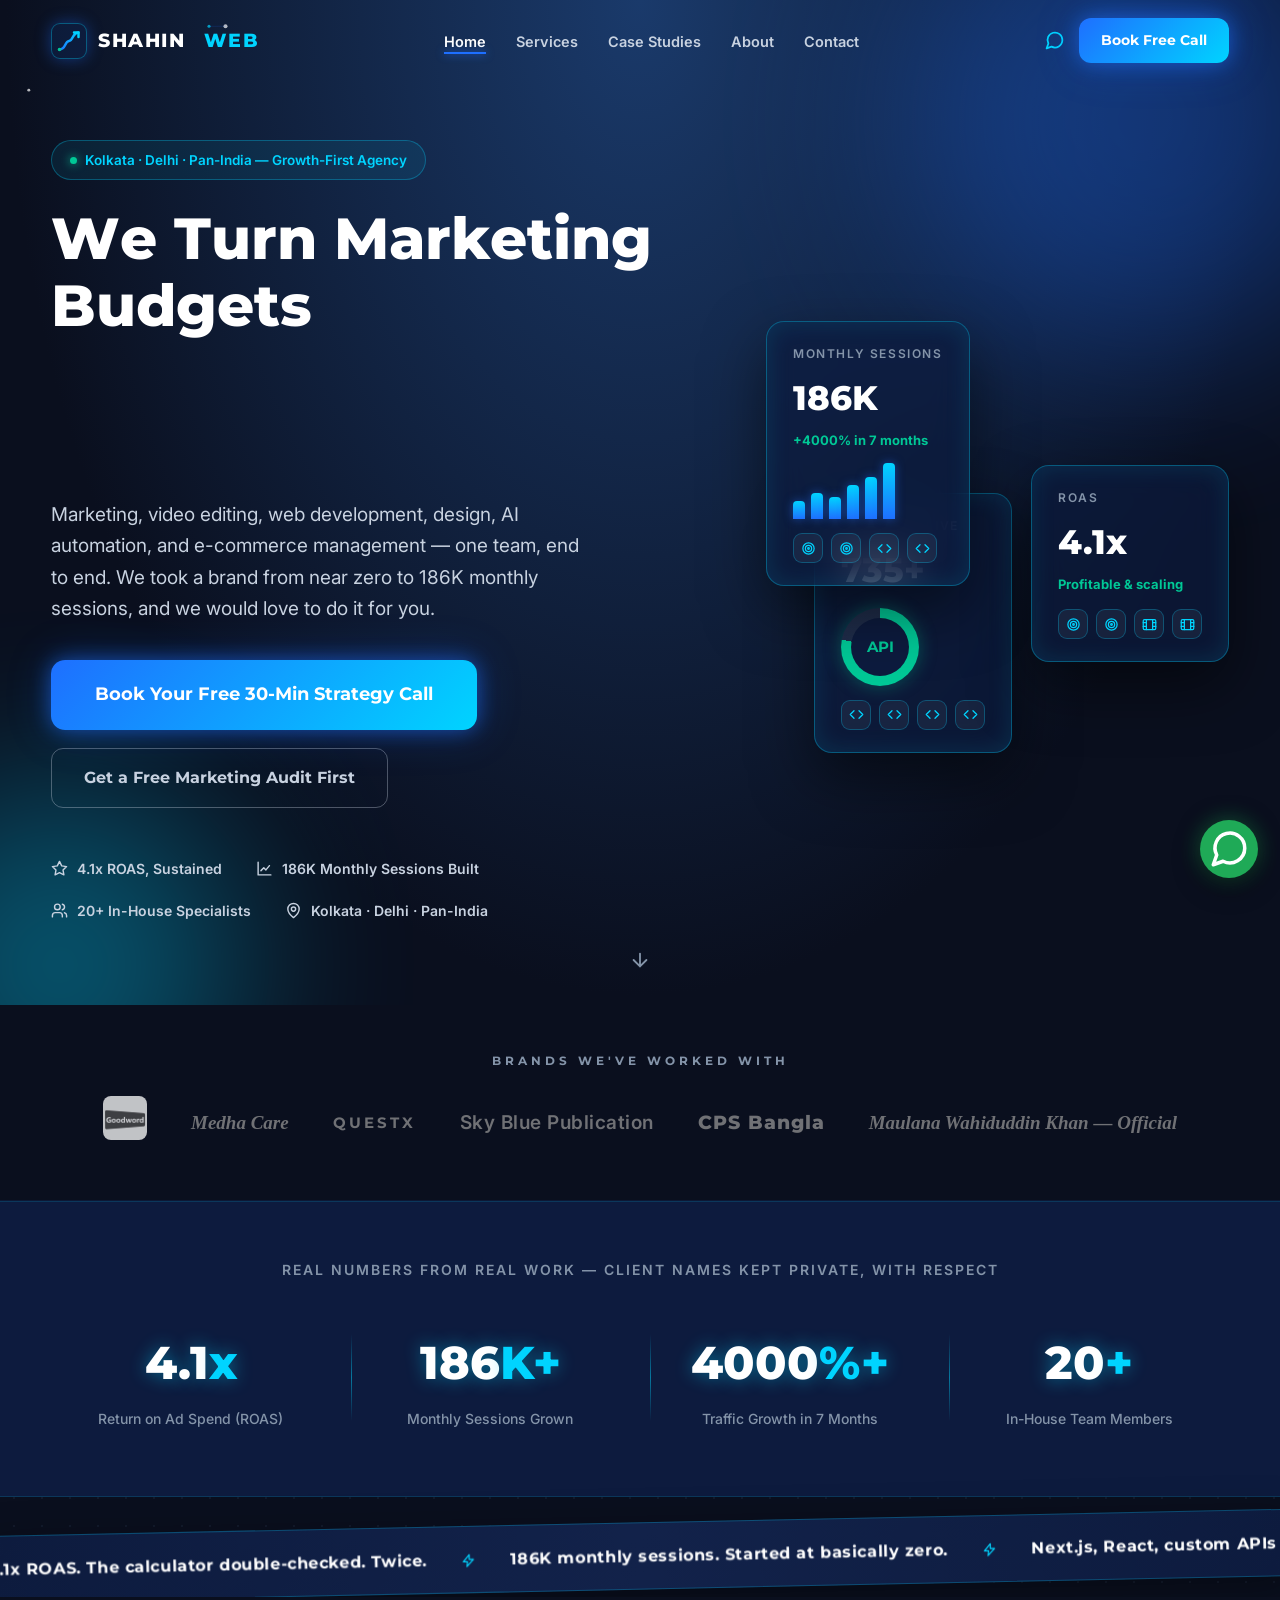
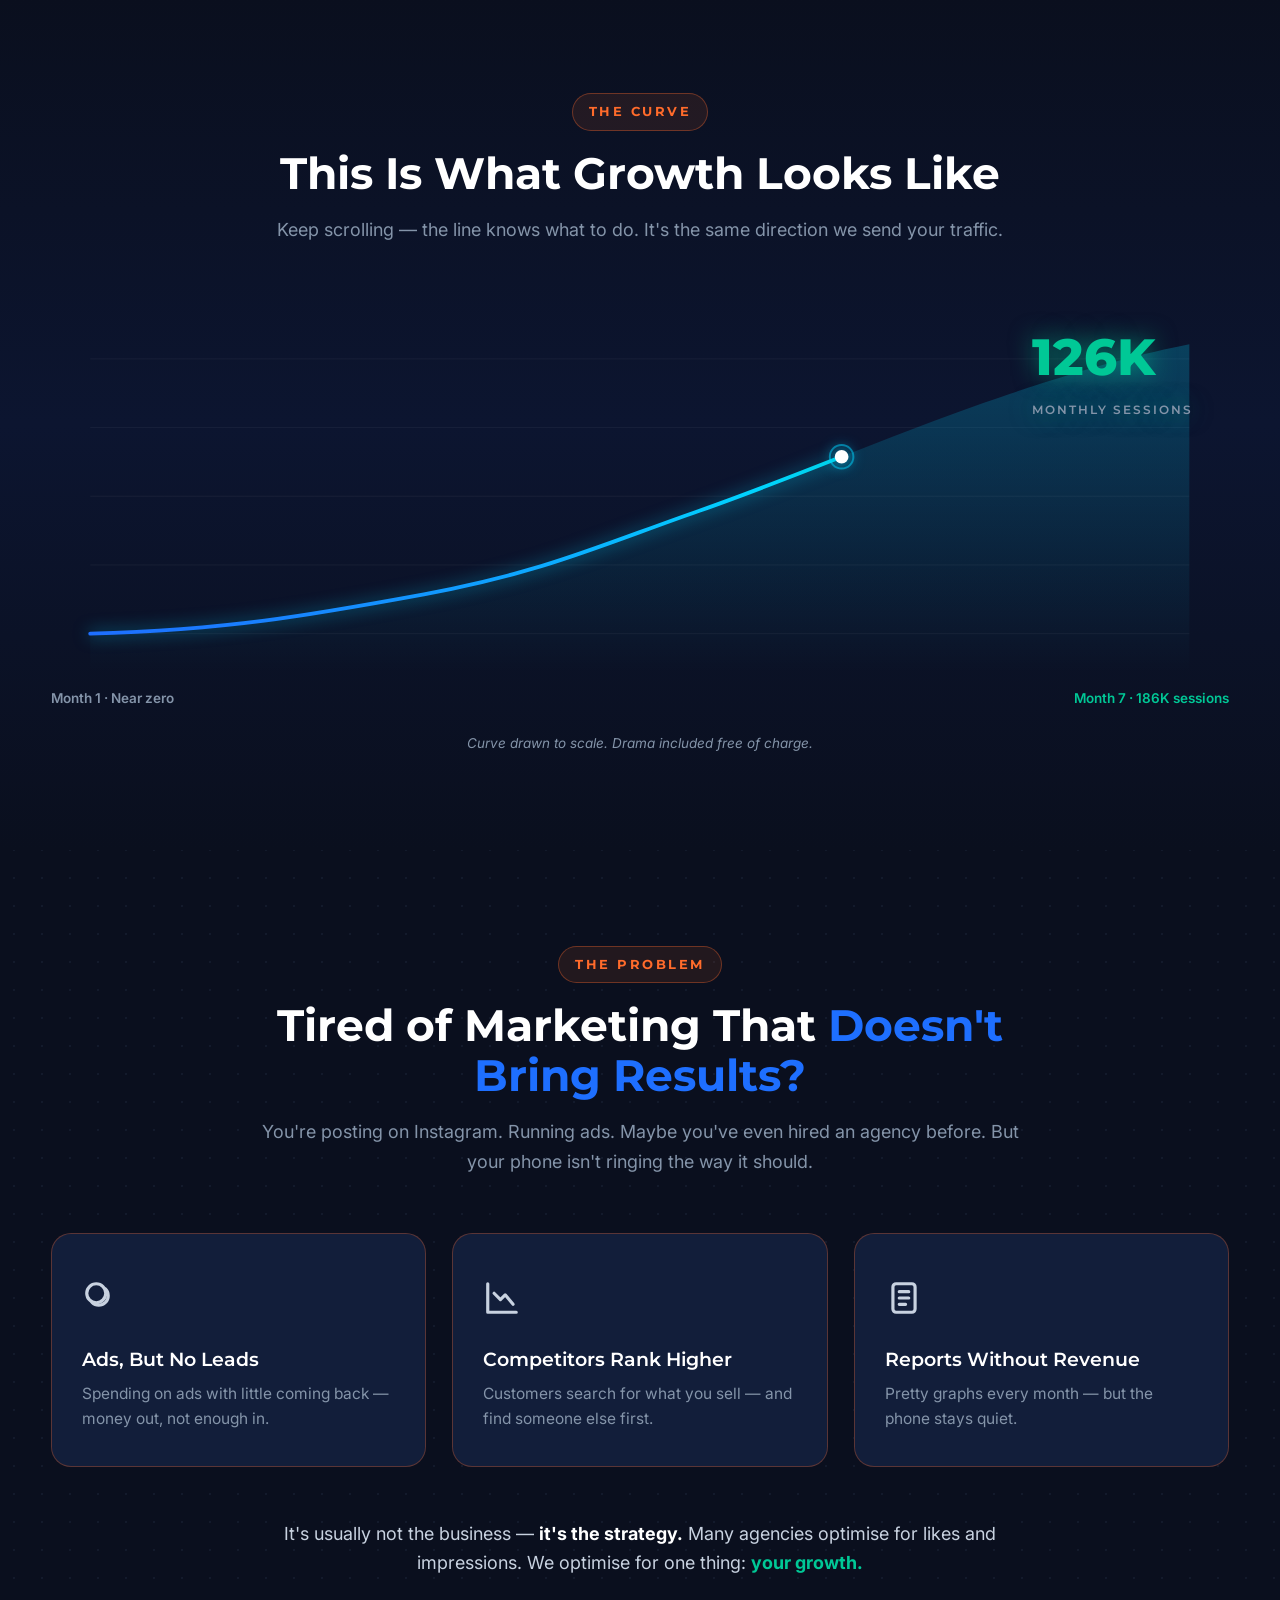
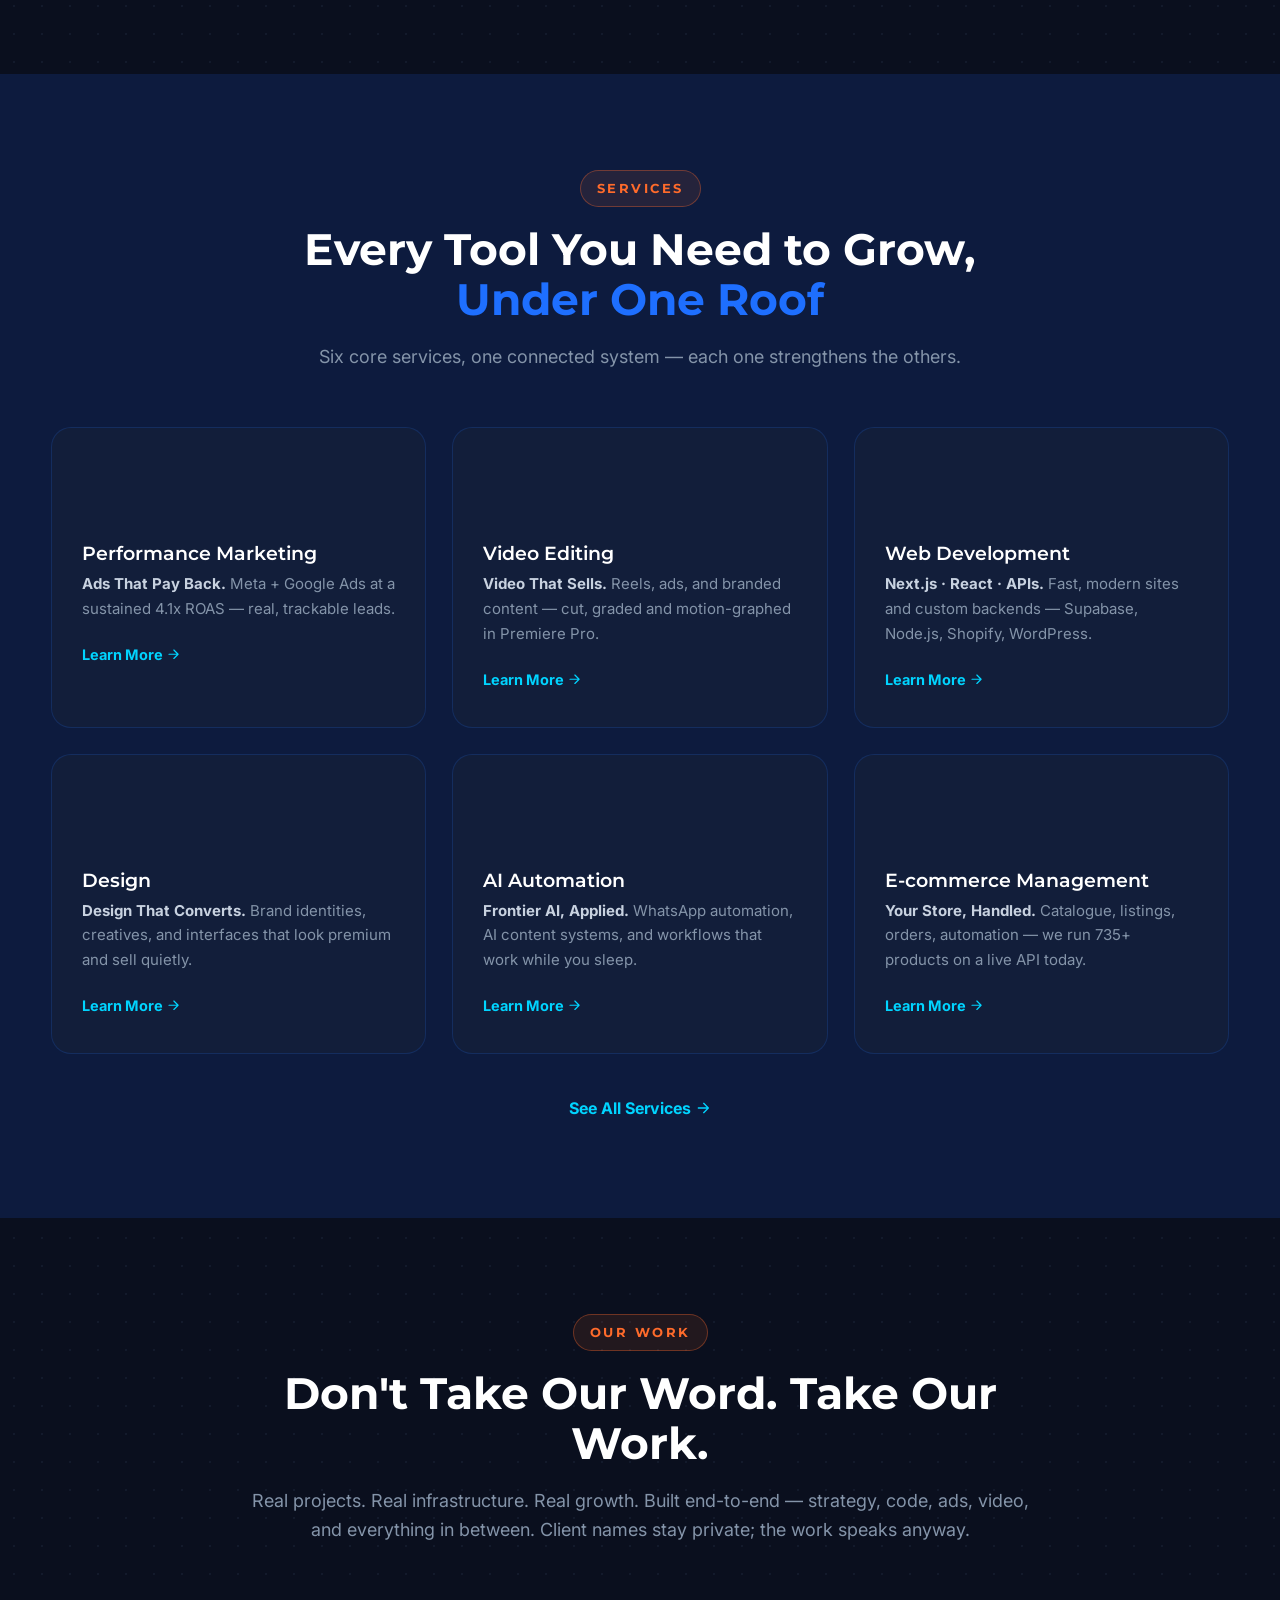
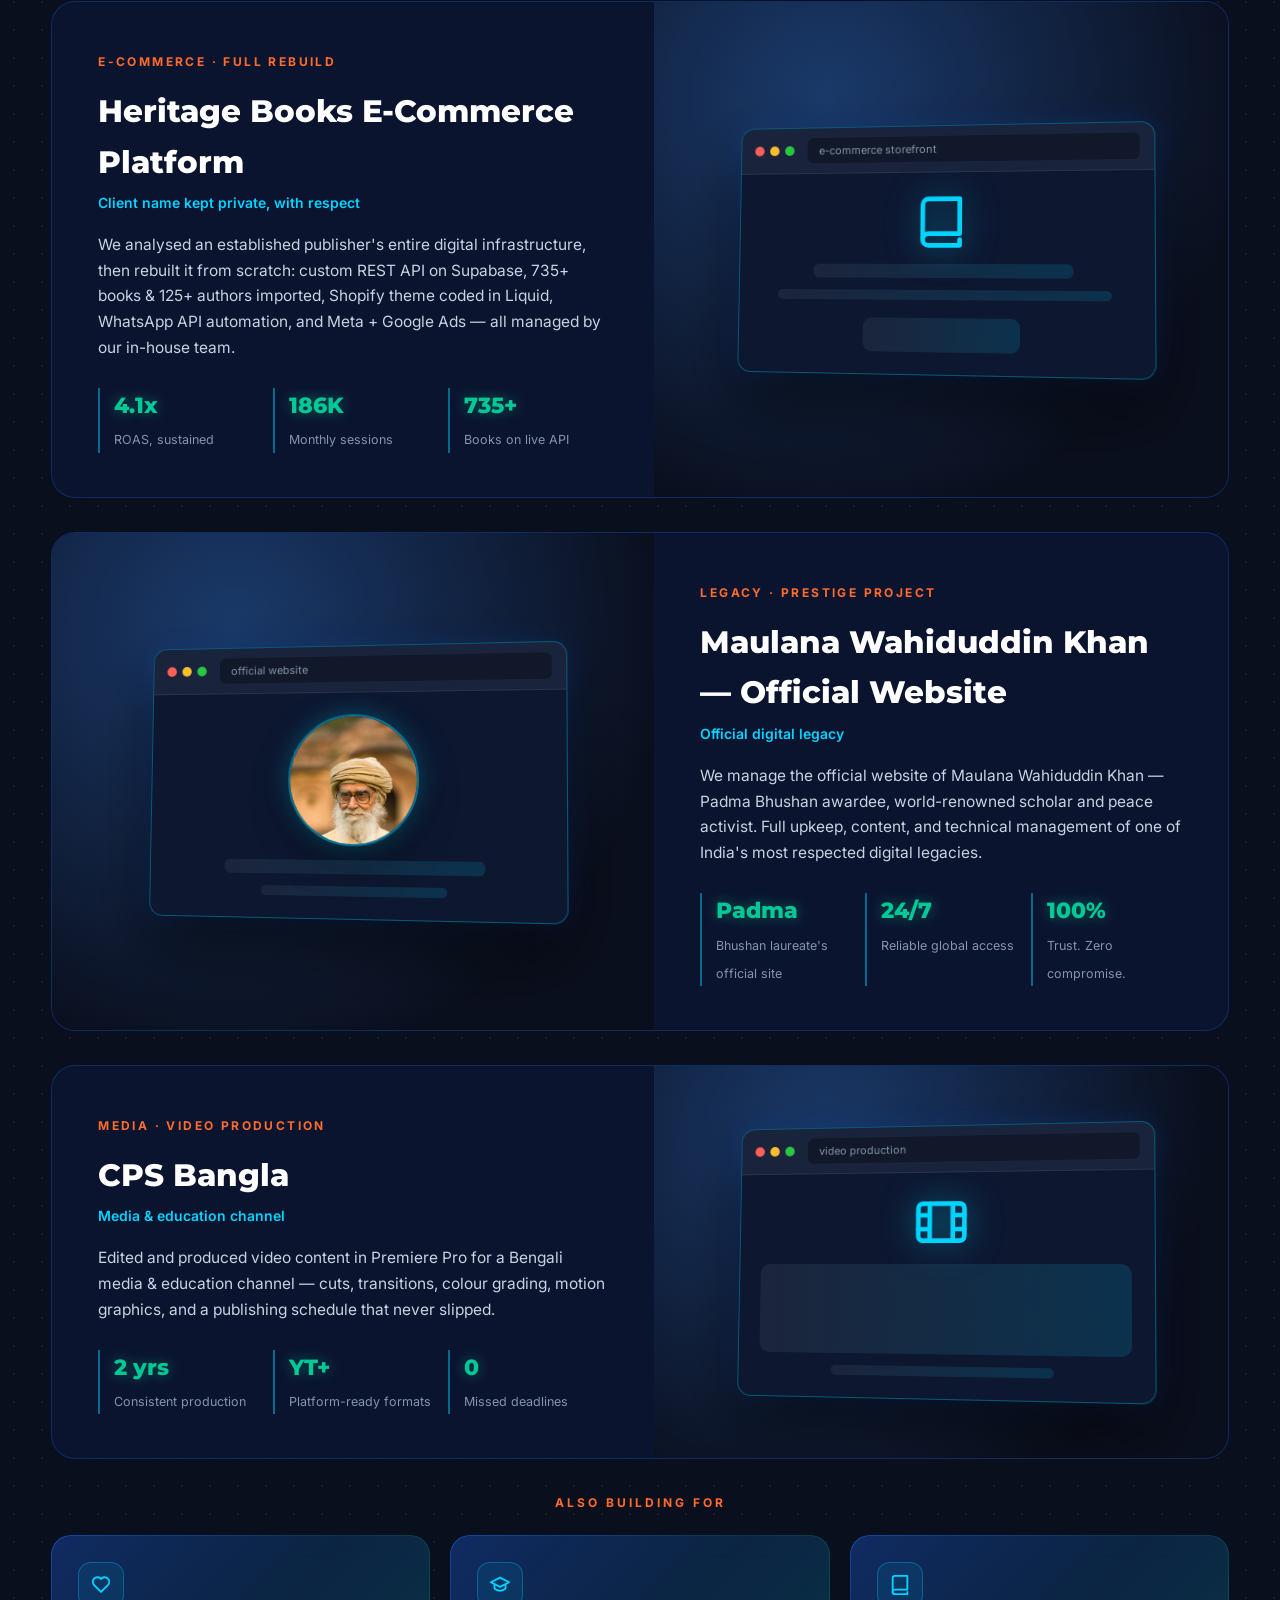
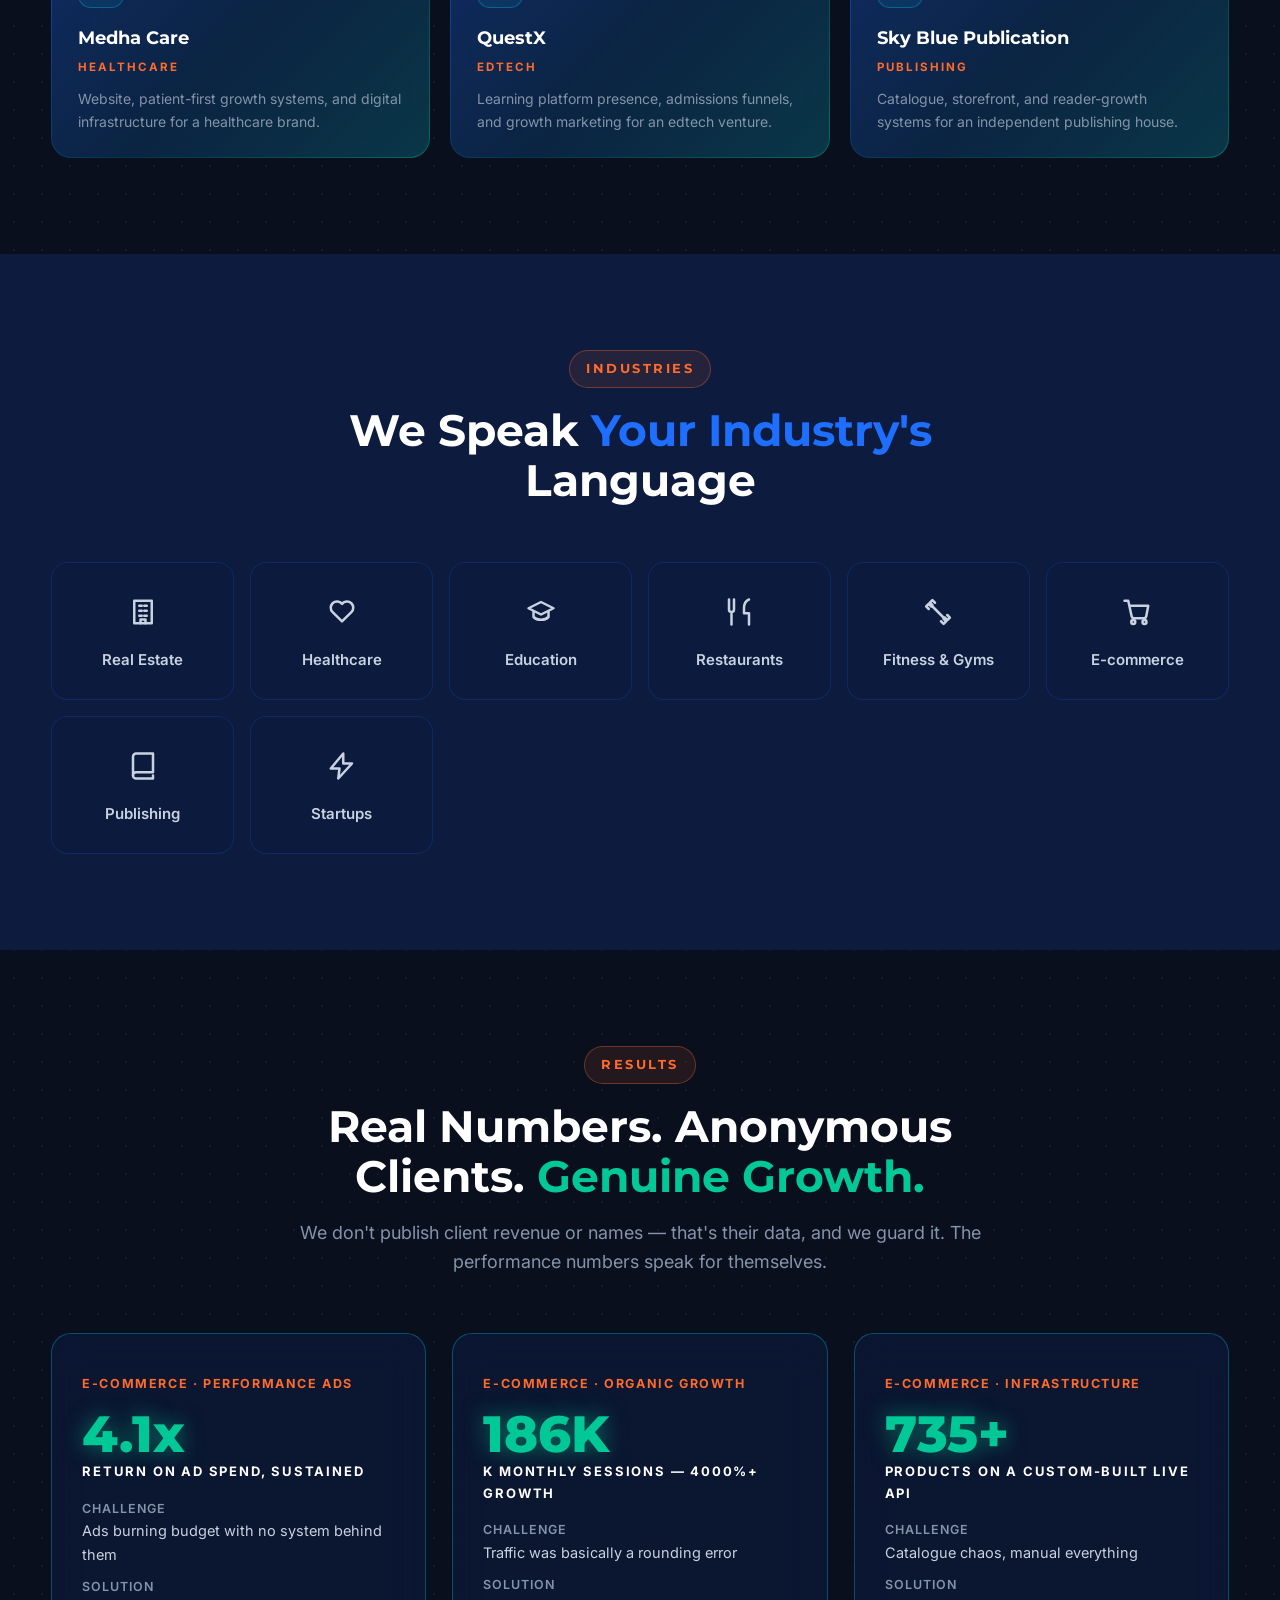
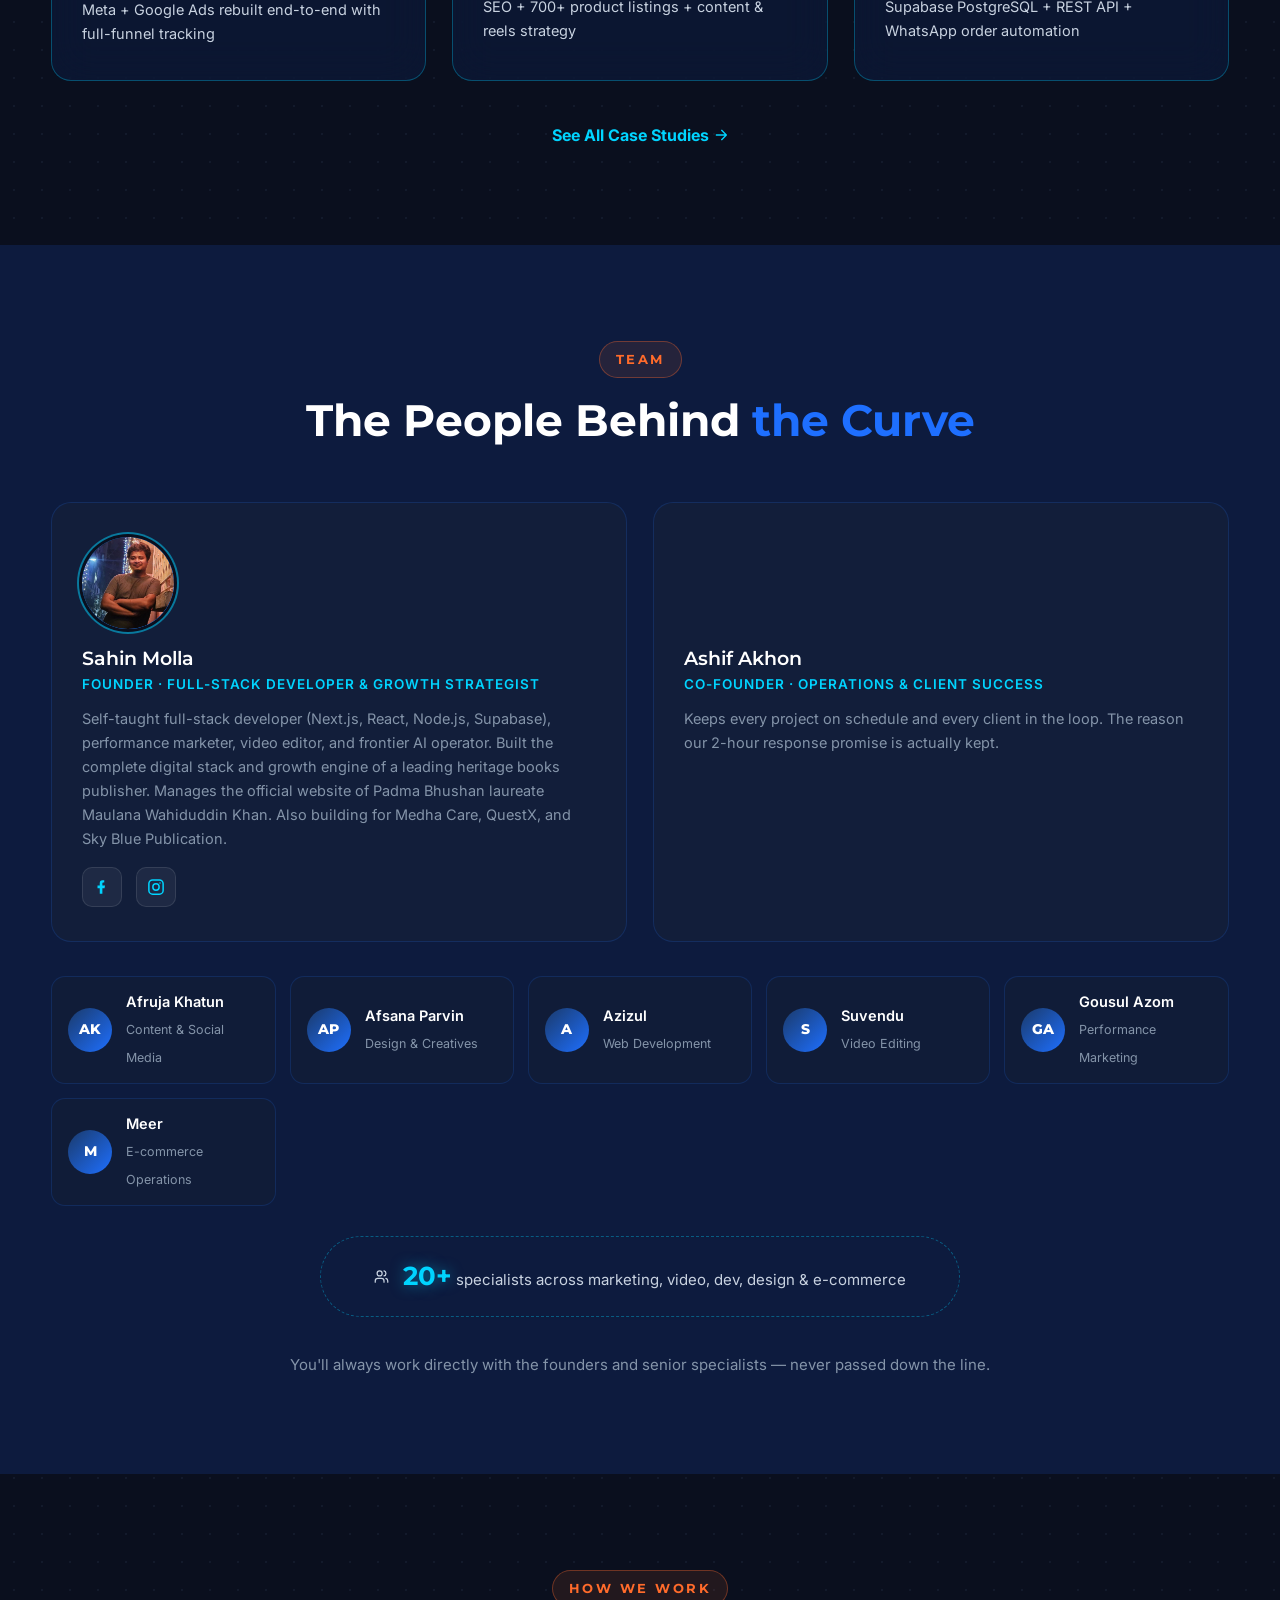
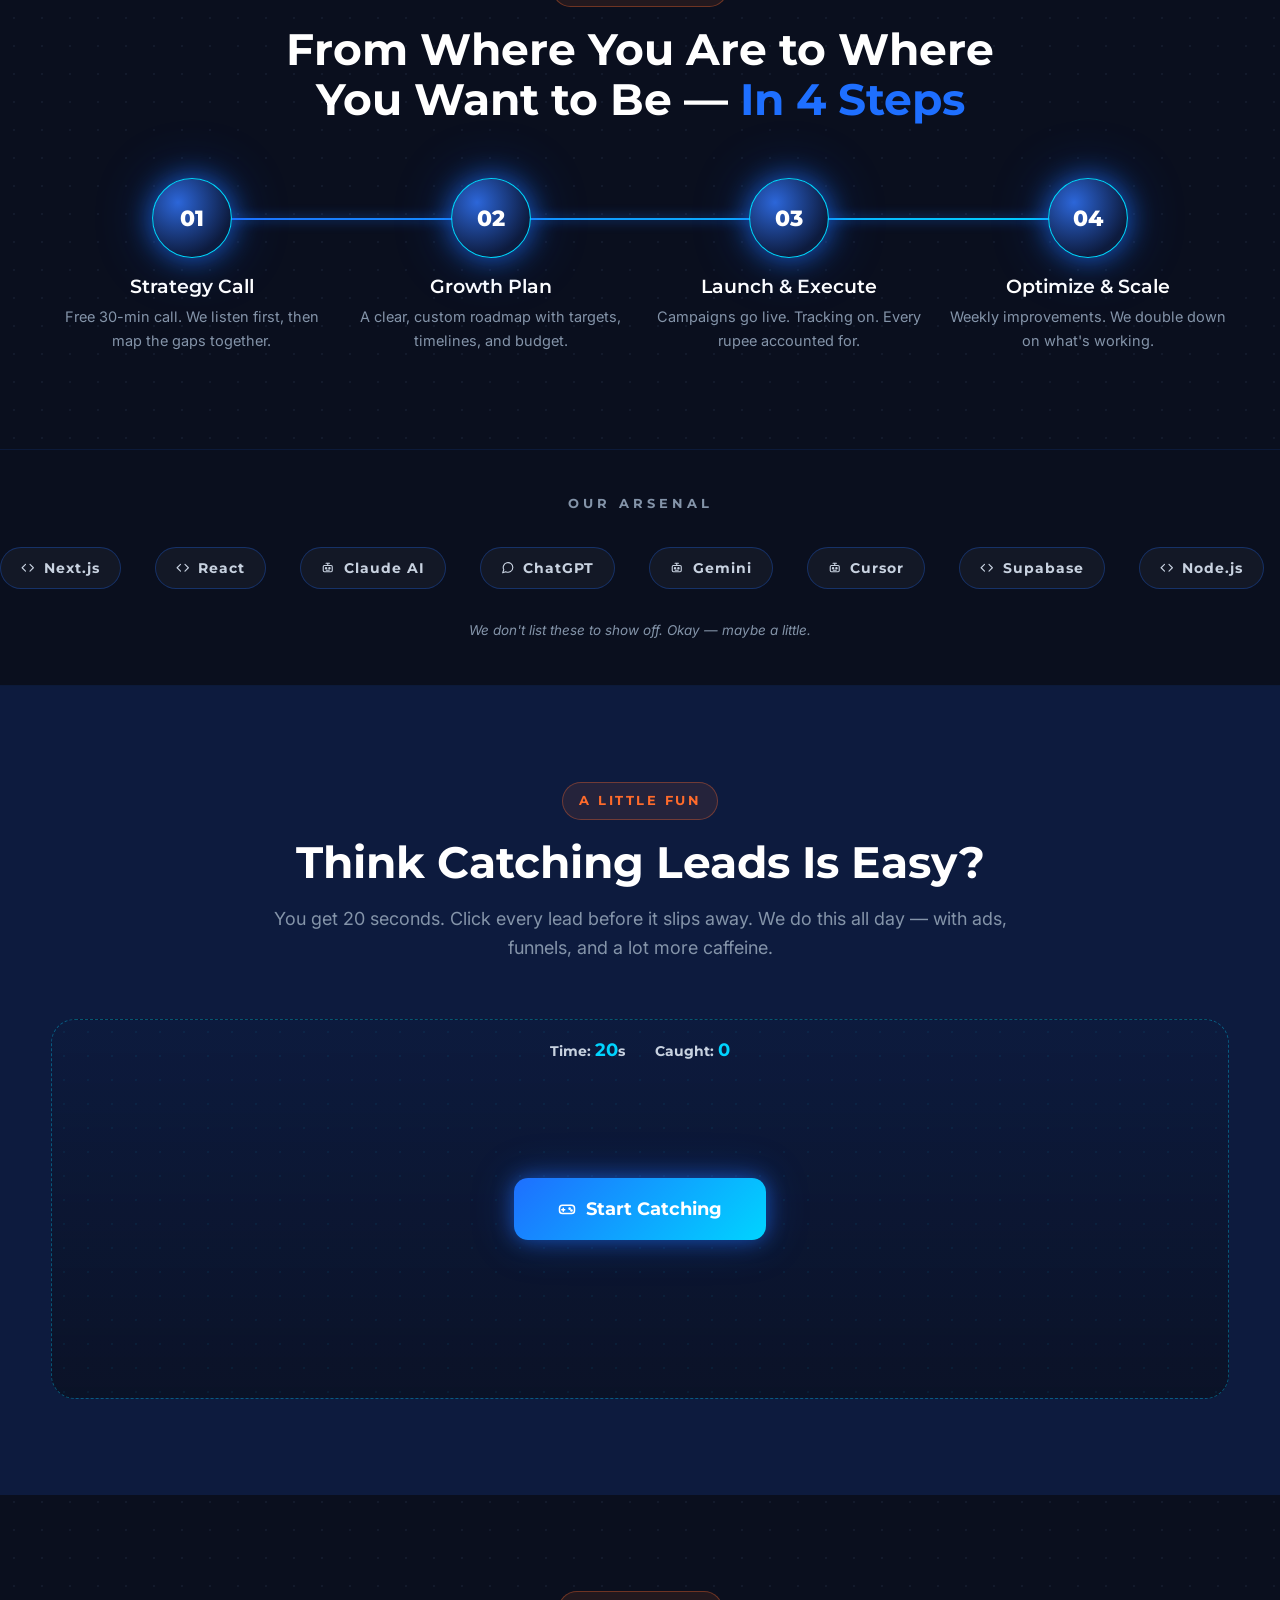
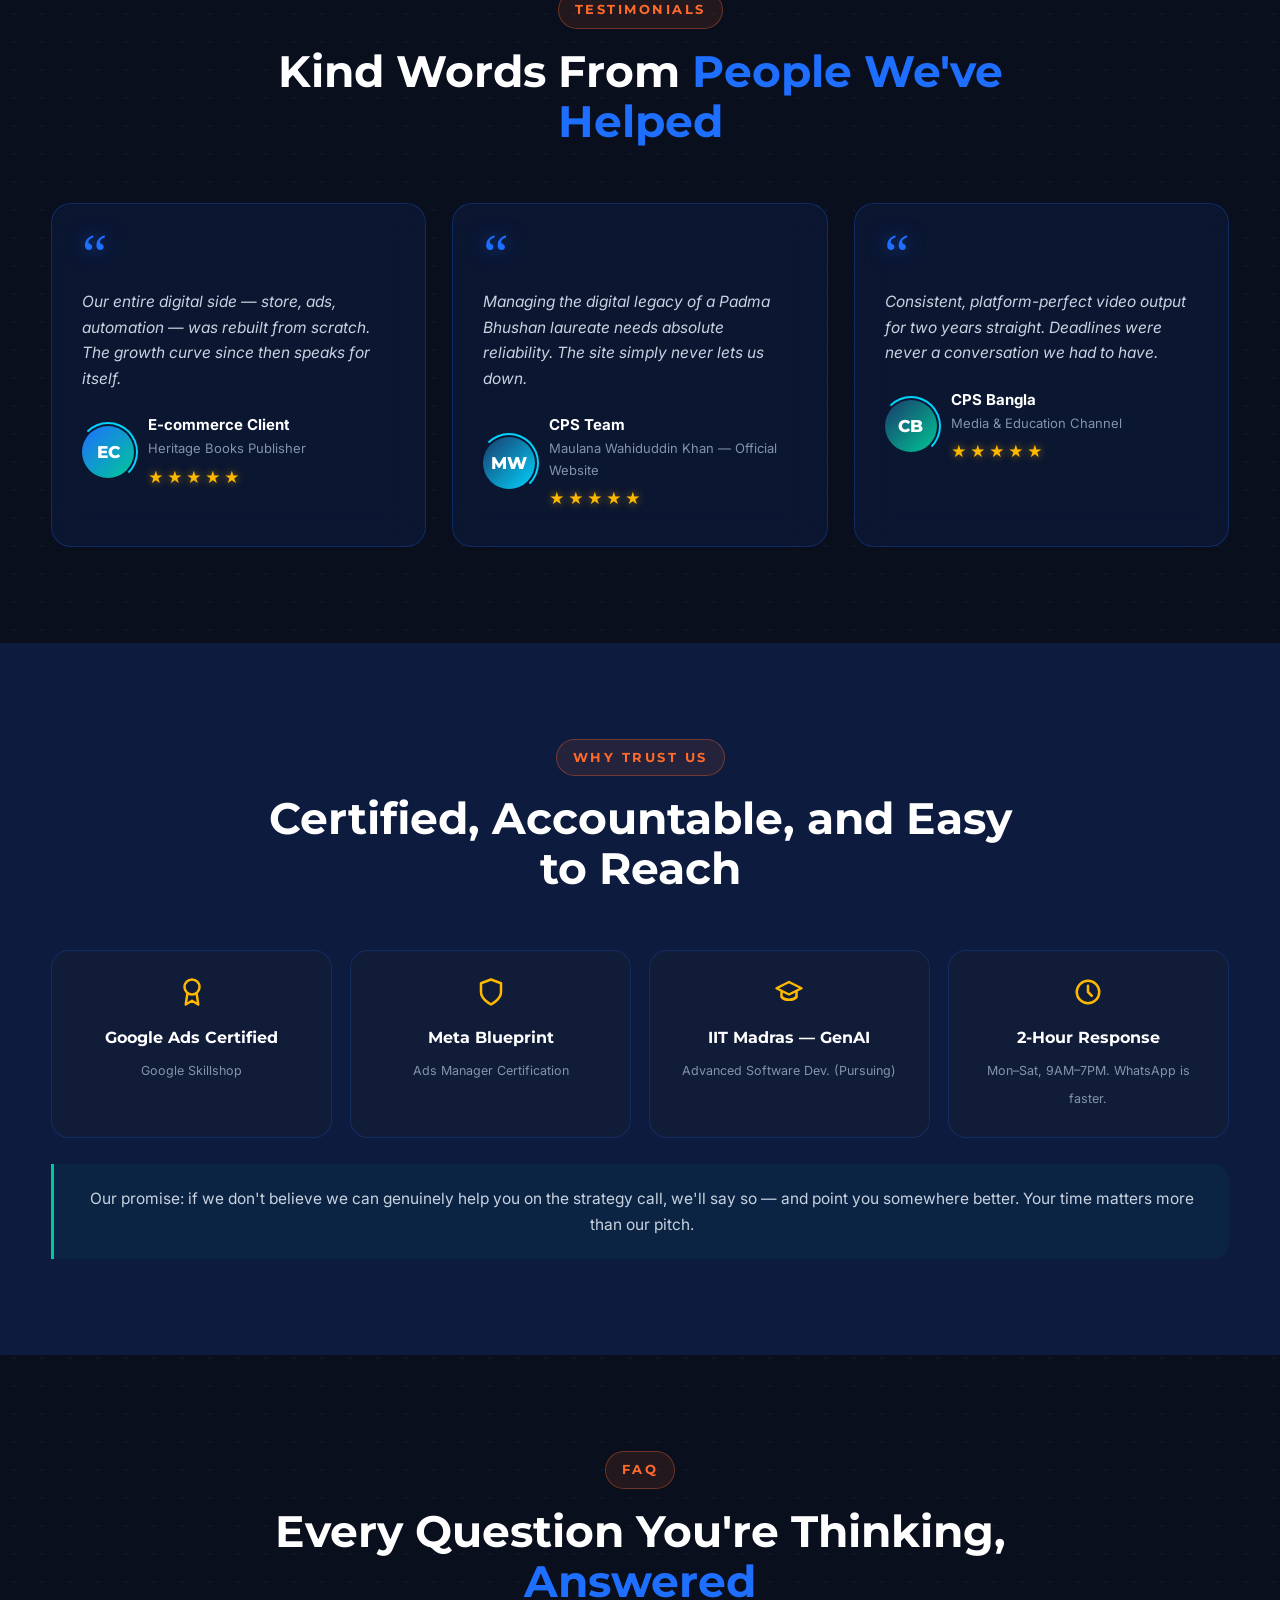
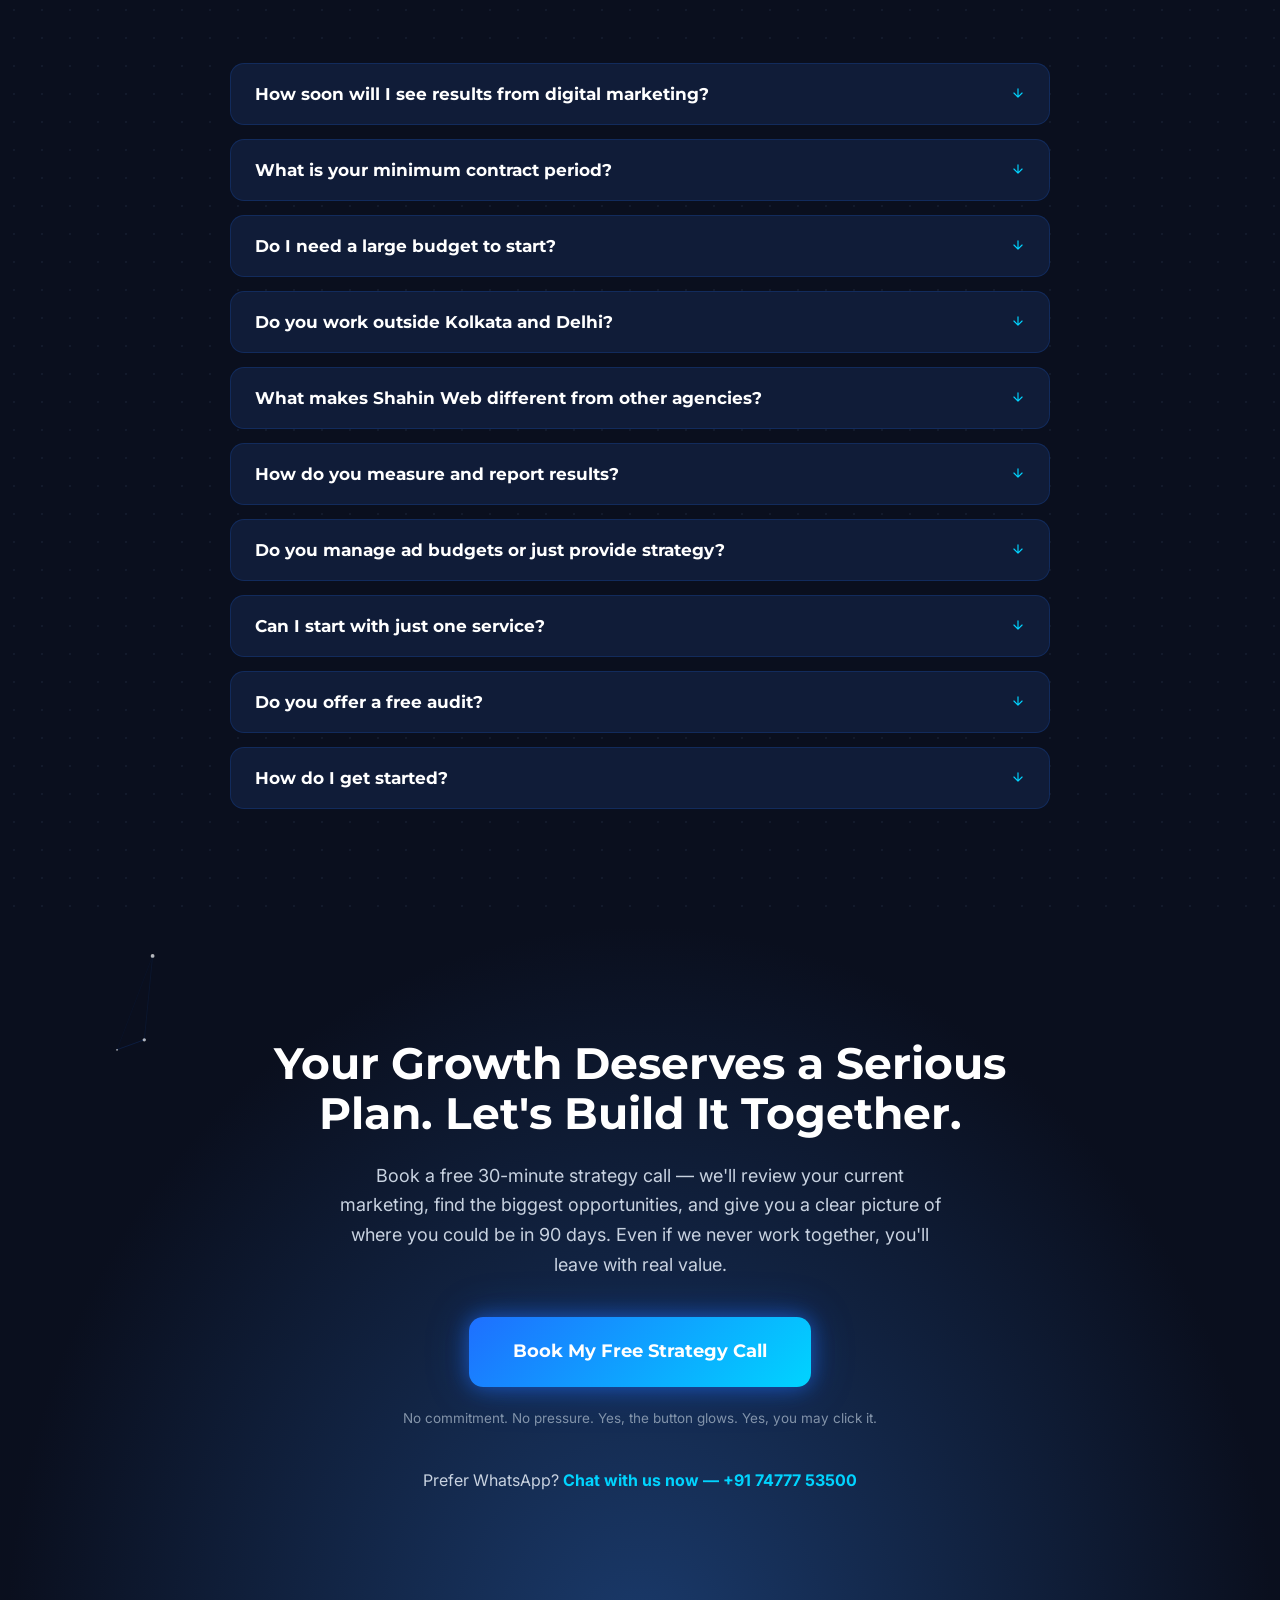
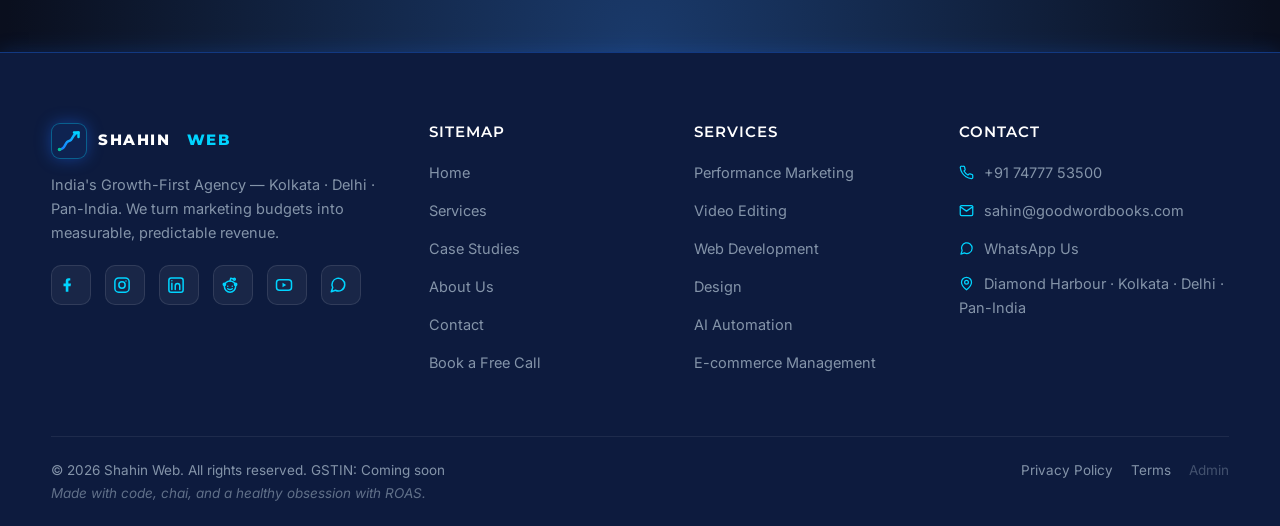
==== commit 6ef01566: "Final polish: mobile responsive, compact menu, word-safe hero, tool logo fallbacks, interactive stat" ====
--- a/index.html
+++ b/index.html
@@ -10,6 +10,7 @@
 <link rel="preconnect" href="https://fonts.googleapis.com">
 <link href="https://fonts.googleapis.com/css2?family=Montserrat:wght@700;800&family=Inter:wght@400;500;600&display=swap" rel="stylesheet">
 <link rel="stylesheet" href="assets/style.css">
+<link rel="canonical" href="https://iamsahin82.github.io/index.html">
 <script type="application/ld+json">
 {
   "@context": "https://schema.org",
@@ -67,7 +68,7 @@
   <a href="case-studies.html">Case Studies</a>
   <a href="about.html">About</a>
   <a href="contact.html">Contact</a>
-  <a href="book-call.html" class="btn btn-primary" style="margin-top:18px">Book Free Call</a>
+  <a href="book-call.html" class="btn btn-primary" style="margin-top:10px">Book Free Call</a>
 </nav>
 
 <section class="hero rope-host">
@@ -93,6 +94,7 @@
         <span class="trust-item"><span class="ti"><svg class="ic" aria-hidden="true"><use href="#i-pin"/></svg></span> <span data-bind="trust4">Kolkata &middot; Delhi &middot; Pan-India</span></span>
       </div>
     </div>
+
     <div class="hero-visual" aria-hidden="true">
       <div class="float-card fc-1">
         <div class="fc-label" data-bind="fc1_label">Monthly Sessions</div>
@@ -102,18 +104,22 @@
           <i style="height:18px"></i><i style="height:26px"></i><i style="height:22px"></i>
           <i style="height:34px"></i><i style="height:42px"></i><i style="height:56px"></i>
         </div>
+        <div class="fc-tools" data-tools="SEO,Google Analytics,WordPress,Shopify"></div>
       </div>
       <div class="float-card fc-2">
         <div class="fc-label" data-bind="fc2_label">ROAS</div>
         <div class="fc-value" data-bind="fc2_value">4.1x</div>
         <div class="fc-delta" data-bind="fc2_delta">Profitable &amp; scaling</div>
+        <div class="fc-tools" data-tools="Meta Ads,Google Ads,Premiere Pro,After Effects"></div>
       </div>
       <div class="float-card fc-3">
         <div class="fc-label" data-bind="fc3_label">Products Live</div>
         <div class="fc-value" data-bind="fc3_value">735+</div>
         <div class="fc-ring"><b data-bind="fc3_ring">API</b></div>
-      </div>
-    </div>
+        <div class="fc-tools" data-tools="React,Supabase,Node.js,PostgreSQL"></div>
+      </div>
+    </div>
+
   </div>
   <div class="scroll-hint"><svg class="ic" aria-hidden="true"><use href="#i-down"/></svg></div>
 </section>
@@ -343,8 +349,25 @@
     </div>
     <div class="also-building reveal">
       <span class="pf-tag" data-bind="pf4_tag">ALSO BUILDING FOR</span>
-      <p data-bind="pf4_desc"></p>
-    </div>
+      <div class="ab-grid">
+        <div class="ab-card">
+          <span class="ab-icon"><svg class="ic" aria-hidden="true"><use href="#i-heart"/></svg></span>
+          <b data-bind="ab1_name">Medha Care</b><i data-bind="ab1_tag">Healthcare</i>
+          <p data-bind="ab1_desc"></p>
+        </div>
+        <div class="ab-card">
+          <span class="ab-icon"><svg class="ic" aria-hidden="true"><use href="#i-grad"/></svg></span>
+          <b data-bind="ab2_name">QuestX</b><i data-bind="ab2_tag">Edtech</i>
+          <p data-bind="ab2_desc"></p>
+        </div>
+        <div class="ab-card">
+          <span class="ab-icon"><svg class="ic" aria-hidden="true"><use href="#i-book"/></svg></span>
+          <b data-bind="ab3_name">Sky Blue Publication</b><i data-bind="ab3_tag">Publishing</i>
+          <p data-bind="ab3_desc"></p>
+        </div>
+      </div>
+    </div>
+
   </div>
 </section>
 
@@ -407,115 +430,8 @@
   </div>
 </section>
 
-<section class="story-band">
-  <div class="container">
-    <span class="kicker reveal" data-bind="story_kicker">The Journey</span>
-    <h2 class="reveal"><span data-bind="story_h1">3 Years of NEET. 592 Marks.</span><br><span class="flame" data-bind="story_h2">Then We Chose to Build Instead.</span></h2>
-    <div class="story-stats reveal reveal-d1">
-      <div class="story-stat"><b>3</b><span>Years of NEET grind</span></div>
-      <div class="story-stat"><b>0</b><span>Degrees required</span></div>
-      <div class="story-stat"><b>4.1x</b><span>ROAS built instead</span></div>
-    </div>
-    <p class="reveal reveal-d2" data-bind="story_p1"></p>
-    <p class="reveal reveal-d2" data-bind="story_p2"></p>
-    <span class="story-funny reveal reveal-d3" data-bind="story_funny"></span>
-  </div>
-</section>
-
-<section>
-  <div class="container">
-    <div class="section-head reveal">
-      <span class="kicker">How We Work</span>
-      <h2>From Where You Are to Where You Want to Be &mdash; <span class="accent">In 4 Steps</span></h2>
-    </div>
-    <div class="process-row">
-      <div class="process-line"><i></i></div>
-      <div class="process-step"><div class="step-orb">01</div><h4>Strategy Call</h4><p>Free 30-min call. We listen first, then map the gaps together.</p></div>
-      <div class="process-step"><div class="step-orb">02</div><h4>Growth Plan</h4><p>A clear, custom roadmap with targets, timelines, and budget.</p></div>
-      <div class="process-step"><div class="step-orb">03</div><h4>Launch &amp; Execute</h4><p>Campaigns go live. Tracking on. Every rupee accounted for.</p></div>
-      <div class="process-step"><div class="step-orb">04</div><h4>Optimize &amp; Scale</h4><p>Weekly improvements. We double down on what's working.</p></div>
-    </div>
-  </div>
-</section>
-
-<div class="tools-strip">
-  <p class="strip-title" data-bind="tools_head">OUR ARSENAL</p>
-  <div class="marquee marquee-tools" data-marquee="tools" aria-hidden="true"><div class="marquee-track"></div></div>
-  <p class="strip-funny" data-bind="tools_funny"></p>
-</div>
-
-
-<section class="game-zone section-alt">
-  <div class="container">
-    <div class="section-head reveal">
-      <span class="kicker" data-bind="game_kicker">A Little Fun</span>
-      <h2 data-bind="game_h">Think Catching Leads Is Easy?</h2>
-      <p data-bind="game_sub"></p>
-    </div>
-    <div class="game-area reveal">
-      <div class="game-hud"><span>Time: <b class="game-time">20</b>s</span><span>Caught: <b class="game-score">0</b></span></div>
-      <button class="btn btn-primary btn-pulse btn-lg game-start"><svg class="ic" aria-hidden="true"><use href="#i-gamepad"/></svg> <span data-bind="game_btn">Start Catching</span></button>
-      <div class="game-end">
-        <div class="game-end-score">0</div>
-        <h4><span data-bind="game_end_h">Not bad at all!</span> <span style="color:var(--mid);font-size:14px">(leads caught: <span class="game-end-score" style="font-size:14px;display:inline;color:var(--green)">0</span>)</span></h4>
-        <p data-bind="game_end_p"></p>
-        <form class="game-form">
-          <input type="text" name="name" placeholder="Your name" required>
-          <input type="tel" name="phone" placeholder="WhatsApp number" required>
-          <input type="email" name="email" placeholder="Email (optional)">
-          <button type="submit" class="btn btn-primary"><span data-bind="game_form_btn">Catch Me Some Real Leads</span></button>
-        </form>
-        <div class="game-form-success"><svg class="ic" aria-hidden="true"><use href="#i-check"/></svg> Got it! We'll be in touch faster than you caught that last lead.</div>
-      </div>
-    </div>
-  </div>
-</section>
-
-
-<section>
-  <div class="container">
-    <div class="section-head reveal">
-      <span class="kicker">Testimonials</span>
-      <h2>Kind Words From <span class="accent">People We've Helped</span></h2>
-    </div>
-    <div class="grid-3">
-      <div class="card testi-card reveal" data-tilt>
-        <span class="testi-quote">&ldquo;</span>
-        <p class="testi-text" data-bind="ts1_text"></p>
-        <div class="testi-person"><div class="testi-avatar">EC</div><div><div class="testi-name" data-bind="ts1_name"></div><div class="testi-biz" data-bind="ts1_biz"></div><div class="stars">&#9733;&#9733;&#9733;&#9733;&#9733;</div></div></div>
-      </div>
-      <div class="card testi-card reveal reveal-d1" data-tilt>
-        <span class="testi-quote">&ldquo;</span>
-        <p class="testi-text" data-bind="ts2_text"></p>
-        <div class="testi-person"><div class="testi-avatar" style="background:linear-gradient(135deg,#1A3A6B,#00D4FF)">MW</div><div><div class="testi-name" data-bind="ts2_name"></div><div class="testi-biz" data-bind="ts2_biz"></div><div class="stars">&#9733;&#9733;&#9733;&#9733;&#9733;</div></div></div>
-      </div>
-      <div class="card testi-card reveal reveal-d2" data-tilt>
-        <span class="testi-quote">&ldquo;</span>
-        <p class="testi-text" data-bind="ts3_text"></p>
-        <div class="testi-person"><div class="testi-avatar" style="background:linear-gradient(135deg,#1A3A6B,#00C896)">CB</div><div><div class="testi-name" data-bind="ts3_name"></div><div class="testi-biz" data-bind="ts3_biz"></div><div class="stars">&#9733;&#9733;&#9733;&#9733;&#9733;</div></div></div>
-      </div>
-    </div>
-  </div>
-</section>
-
 
 <section class="section-alt">
-  <div class="container">
-    <div class="section-head reveal">
-      <span class="kicker">Why Trust Us</span>
-      <h2 data-bind="cred_head">Certified, Accountable, and Easy to Reach</h2>
-    </div>
-    <div class="cred-grid">
-      <div class="cred-card reveal"><svg class="ic" aria-hidden="true"><use href="#i-award"/></svg><b data-bind="cred1_t">Google Ads Certified</b><span data-bind="cred1_s">Google Skillshop</span></div>
-      <div class="cred-card reveal reveal-d1"><svg class="ic" aria-hidden="true"><use href="#i-shield"/></svg><b data-bind="cred2_t">Meta Blueprint</b><span data-bind="cred2_s">Ads Manager Certification</span></div>
-      <div class="cred-card reveal reveal-d2"><svg class="ic" aria-hidden="true"><use href="#i-grad"/></svg><b data-bind="cred3_t">IIT Madras &mdash; GenAI</b><span data-bind="cred3_s">Advanced Software Dev. (Pursuing)</span></div>
-      <div class="cred-card reveal reveal-d3"><svg class="ic" aria-hidden="true"><use href="#i-clock"/></svg><b data-bind="cred4_t">2-Hour Response</b><span data-bind="cred4_s">Mon&ndash;Sat, 9AM&ndash;7PM</span></div>
-    </div>
-    <p class="promise-band reveal" data-bind="promise">Our promise: if we don't believe we can genuinely help you, we'll say so on the call &mdash; and point you somewhere better.</p>
-  </div>
-</section>
-
-<section>
   <div class="container">
     <div class="section-head reveal">
       <span class="kicker">Team</span>
@@ -546,7 +462,101 @@
 </section>
 
 
+<section>
+  <div class="container">
+    <div class="section-head reveal">
+      <span class="kicker">How We Work</span>
+      <h2>From Where You Are to Where You Want to Be &mdash; <span class="accent">In 4 Steps</span></h2>
+    </div>
+    <div class="process-row">
+      <div class="process-line"><i></i></div>
+      <div class="process-step"><div class="step-orb">01</div><h4>Strategy Call</h4><p>Free 30-min call. We listen first, then map the gaps together.</p></div>
+      <div class="process-step"><div class="step-orb">02</div><h4>Growth Plan</h4><p>A clear, custom roadmap with targets, timelines, and budget.</p></div>
+      <div class="process-step"><div class="step-orb">03</div><h4>Launch &amp; Execute</h4><p>Campaigns go live. Tracking on. Every rupee accounted for.</p></div>
+      <div class="process-step"><div class="step-orb">04</div><h4>Optimize &amp; Scale</h4><p>Weekly improvements. We double down on what's working.</p></div>
+    </div>
+  </div>
+</section>
+
+<div class="tools-strip">
+  <p class="strip-title" data-bind="tools_head">OUR ARSENAL</p>
+  <div class="marquee marquee-tools" data-marquee="tools" aria-hidden="true"><div class="marquee-track"></div></div>
+  <p class="strip-funny" data-bind="tools_funny"></p>
+</div>
+
+
+<section class="game-zone section-alt">
+  <div class="container">
+    <div class="section-head reveal">
+      <span class="kicker" data-bind="game_kicker">A Little Fun</span>
+      <h2 data-bind="game_h">Think Catching Leads Is Easy?</h2>
+      <p data-bind="game_sub"></p>
+    </div>
+    <div class="game-area reveal">
+      <div class="game-hud"><span>Time: <b class="game-time">20</b>s</span><span>Caught: <b class="game-score">0</b></span></div>
+      <button class="btn btn-primary btn-pulse btn-lg game-start"><svg class="ic" aria-hidden="true"><use href="#i-gamepad"/></svg> <span data-bind="game_btn">Start Catching</span></button>
+      <div class="game-end">
+        <div class="game-end-score">0</div>
+        <h4><span data-bind="game_end_h">Not bad at all!</span></h4>
+        <p data-bind="game_end_p"></p>
+        <form class="game-form">
+          <input type="text" name="name" placeholder="Your name" required>
+          <input type="tel" name="phone" placeholder="WhatsApp number" required>
+          <input type="email" name="email" placeholder="Email (optional)">
+          <button type="submit" class="btn btn-primary"><span data-bind="game_form_btn">Catch Me Some Real Leads</span></button>
+        </form>
+        <div class="game-form-success"><svg class="ic" aria-hidden="true"><use href="#i-check"/></svg> Got it! We'll be in touch faster than you caught that last lead.</div>
+      </div>
+    </div>
+  </div>
+</section>
+
+
+<section>
+  <div class="container">
+    <div class="section-head reveal">
+      <span class="kicker">Testimonials</span>
+      <h2>Kind Words From <span class="accent">People We've Helped</span></h2>
+    </div>
+    <div class="grid-3">
+      <div class="card testi-card reveal" data-tilt>
+        <span class="testi-quote">&ldquo;</span>
+        <p class="testi-text" data-bind="ts1_text"></p>
+        <div class="testi-person"><div class="testi-avatar">EC</div><div><div class="testi-name" data-bind="ts1_name"></div><div class="testi-biz" data-bind="ts1_biz"></div><div class="stars">&#9733;&#9733;&#9733;&#9733;&#9733;</div></div></div>
+      </div>
+      <div class="card testi-card reveal reveal-d1" data-tilt>
+        <span class="testi-quote">&ldquo;</span>
+        <p class="testi-text" data-bind="ts2_text"></p>
+        <div class="testi-person"><div class="testi-avatar" style="background:linear-gradient(135deg,#1A3A6B,#00D4FF)">MW</div><div><div class="testi-name" data-bind="ts2_name"></div><div class="testi-biz" data-bind="ts2_biz"></div><div class="stars">&#9733;&#9733;&#9733;&#9733;&#9733;</div></div></div>
+      </div>
+      <div class="card testi-card reveal reveal-d2" data-tilt>
+        <span class="testi-quote">&ldquo;</span>
+        <p class="testi-text" data-bind="ts3_text"></p>
+        <div class="testi-person"><div class="testi-avatar" style="background:linear-gradient(135deg,#1A3A6B,#00C896)">CB</div><div><div class="testi-name" data-bind="ts3_name"></div><div class="testi-biz" data-bind="ts3_biz"></div><div class="stars">&#9733;&#9733;&#9733;&#9733;&#9733;</div></div></div>
+      </div>
+    </div>
+  </div>
+</section>
+
+
 <section class="section-alt">
+  <div class="container">
+    <div class="section-head reveal">
+      <span class="kicker">Why Trust Us</span>
+      <h2 data-bind="cred_head">Certified, Accountable, and Easy to Reach</h2>
+    </div>
+    <div class="cred-grid">
+      <div class="cred-card reveal"><svg class="ic" aria-hidden="true"><use href="#i-award"/></svg><b data-bind="cred1_t">Google Ads Certified</b><span data-bind="cred1_s">Google Skillshop</span></div>
+      <div class="cred-card reveal reveal-d1"><svg class="ic" aria-hidden="true"><use href="#i-shield"/></svg><b data-bind="cred2_t">Meta Blueprint</b><span data-bind="cred2_s">Ads Manager Certification</span></div>
+      <div class="cred-card reveal reveal-d2"><svg class="ic" aria-hidden="true"><use href="#i-grad"/></svg><b data-bind="cred3_t">IIT Madras &mdash; GenAI</b><span data-bind="cred3_s">Advanced Software Dev. (Pursuing)</span></div>
+      <div class="cred-card reveal reveal-d3"><svg class="ic" aria-hidden="true"><use href="#i-clock"/></svg><b data-bind="cred4_t">2-Hour Response</b><span data-bind="cred4_s">Mon&ndash;Sat, 9AM&ndash;7PM</span></div>
+    </div>
+    <p class="promise-band reveal" data-bind="promise">Our promise: if we don't believe we can genuinely help you, we'll say so on the call &mdash; and point you somewhere better.</p>
+  </div>
+</section>
+
+
+<section>
   <div class="container">
     <div class="section-head reveal">
       <span class="kicker">FAQ</span>
--- a/assets/style.css
+++ b/assets/style.css
@@ -36,7 +36,7 @@
 ::selection { background: var(--blue); color: #fff; }
 
 h1, h2, h3, h4 { font-family: var(--font-head); color: var(--white); line-height: 1.15; }
-h1 { font-size: clamp(36px, 5.2vw, 68px); font-weight: 800; }
+h1 { font-size: clamp(32px, 4.6vw, 58px); font-weight: 800; overflow-wrap: break-word; }
 h2 { font-size: clamp(28px, 3.4vw, 46px); font-weight: 700; }
 h3 { font-size: clamp(22px, 2.2vw, 30px); font-weight: 700; color: var(--gold); }
 h4 { font-size: clamp(18px, 1.5vw, 22px); font-weight: 600; color: var(--cyan); }
@@ -145,19 +145,34 @@
 .hamburger { display: none; background: none; border: none; cursor: pointer; z-index: 130; }
 .hamburger span { display: block; width: 26px; height: 2.5px; background: #fff; margin: 6px 0; border-radius: 2px; transition: .3s; }
 
+/* Compact dropdown menu card (not full-screen) */
 .mobile-menu {
-  position: fixed; inset: 0; z-index: 120;
-  background: rgba(10,15,30,.97); backdrop-filter: blur(20px);
-  display: flex; flex-direction: column; align-items: center; justify-content: center; gap: 8px;
-  opacity: 0; pointer-events: none; transition: opacity .35s;
-}
-.mobile-menu.open { opacity: 1; pointer-events: auto; }
+  position: fixed; top: 72px; right: 4%; z-index: 120;
+  width: min(290px, 86vw);
+  background: rgba(13, 27, 62, .97);
+  backdrop-filter: blur(22px); -webkit-backdrop-filter: blur(22px);
+  border: 1px solid rgba(0,212,255,.35);
+  border-radius: 20px; padding: 14px;
+  box-shadow: 0 30px 70px rgba(0,0,0,.6), 0 0 30px rgba(30,111,255,.18);
+  opacity: 0; pointer-events: none;
+  transform: translateY(-10px) scale(.96);
+  transform-origin: top right;
+  transition: opacity .3s var(--ease), transform .3s var(--ease);
+}
+.mobile-menu.open { opacity: 1; pointer-events: auto; transform: none; }
 .mobile-menu a {
-  font-family: var(--font-head); font-size: 26px; font-weight: 700; color: #fff;
-  padding: 10px; opacity: 0; transform: translateY(18px);
-  transition: opacity .4s var(--ease), transform .4s var(--ease);
-}
+  display: flex; align-items: center;
+  font-family: var(--font-head); font-size: 16.5px; font-weight: 700; color: var(--light);
+  padding: 13px 16px; border-radius: 12px;
+  opacity: 0; transform: translateX(10px);
+  transition: opacity .35s var(--ease), transform .35s var(--ease), background .25s, color .25s;
+}
+.mobile-menu a:hover, .mobile-menu a:active { background: rgba(30,111,255,.14); color: #fff; }
+.mobile-menu a.btn { justify-content: center; color: #fff; margin-top: 10px !important; }
 .mobile-menu.open a { opacity: 1; transform: none; }
+.hamburger.is-open span:nth-child(1) { transform: translateY(8.5px) rotate(45deg); }
+.hamburger.is-open span:nth-child(2) { opacity: 0; }
+.hamburger.is-open span:nth-child(3) { transform: translateY(-8.5px) rotate(-45deg); }
 
 /* ---------- Hero ---------- */
 .hero {
@@ -197,7 +212,8 @@
 .trust-item { display: flex; align-items: center; gap: 9px; font-size: 14px; font-weight: 600; color: var(--light); }
 .trust-item .ti { font-size: 17px; }
 
-/* char reveal */
+/* char reveal — words never break mid-word */
+.char-reveal .word { display: inline-block; white-space: nowrap; }
 .char { display: inline-block; opacity: 0; transform: translateY(28px) rotateX(60deg); animation: charIn .65s var(--ease) forwards; }
 @keyframes charIn { to { opacity: 1; transform: none; } }
 
@@ -235,6 +251,42 @@
   box-shadow: 0 0 18px rgba(0,200,150,.35);
 }
 .fc-ring b { width: 58px; height: 58px; border-radius: 50%; background: var(--navy); display: grid; place-items: center; font-family: var(--font-head); color: var(--green); font-size: 15px; }
+
+/* Mini tool badges inside hero cards — hover ripples like water */
+.fc-tools { display: flex; gap: 8px; margin-top: 14px; flex-wrap: wrap; }
+.fc-tool {
+  width: 30px; height: 30px; border-radius: 9px;
+  display: grid; place-items: center;
+  background: rgba(255,255,255,.05);
+  border: 1px solid rgba(0,212,255,.28);
+  color: var(--cyan); font-size: 14px;
+  transition: border-color .3s;
+  cursor: default;
+}
+.fc-tool img { width: 15px; height: 15px; display: block; }
+.fc-tool .ic { width: 15px; height: 15px; }
+.fc-tool:hover {
+  border-color: var(--cyan);
+  animation: waterBob .7s var(--ease);
+  box-shadow: 0 0 14px rgba(0,212,255,.4);
+}
+@keyframes waterBob {
+  0% { transform: translateY(0) scale(1); }
+  30% { transform: translateY(-6px) scale(1.14) rotate(-4deg); }
+  55% { transform: translateY(2px) scale(.96) rotate(3deg); }
+  75% { transform: translateY(-2px) scale(1.04); }
+  100% { transform: translateY(0) scale(1); }
+}
+.tool-chip img, .tool-chip .ic { transition: transform .3s; }
+.tool-chip:hover img, .tool-chip:hover .ic { animation: waterBob .7s var(--ease); }
+.float-card { cursor: pointer; }
+.float-card.bounce { animation: cardBounce .6s var(--ease); }
+@keyframes cardBounce {
+  0% { transform: scale(1); }
+  30% { transform: scale(1.06) rotate(-1.5deg); }
+  60% { transform: scale(.97) rotate(1deg); }
+  100% { transform: scale(1); }
+}
 
 .scroll-hint {
   position: absolute; bottom: 26px; left: 50%; transform: translateX(-50%); z-index: 2;
@@ -690,14 +742,36 @@
 .tool-chip { display: inline-flex; align-items: center; gap: 9px; }
 .tool-chip img { width: 17px; height: 17px; display: block; }
 
-/* ---------- Mini clients card ---------- */
-.also-building {
-  margin-top: 6px; text-align: center; padding: 26px 30px;
-  border: 1px dashed rgba(0,212,255,.35); border-radius: 18px;
-  background: rgba(13,27,62,.35);
-}
-.also-building .pf-tag { display: block; margin-bottom: 10px; }
-.also-building p { font-size: 15px; color: var(--light); max-width: 760px; margin: 0 auto; }
+/* ---------- "Also building for" — showcase mini-cards ---------- */
+.also-building { margin-top: 10px; text-align: center; }
+.also-building > .pf-tag { display: block; margin-bottom: 22px; letter-spacing: 3px; }
+.ab-grid { display: grid; grid-template-columns: repeat(3, 1fr); gap: 20px; }
+.ab-card {
+  position: relative; text-align: left; padding: 26px 26px 24px;
+  border-radius: 20px; overflow: hidden;
+  background: linear-gradient(rgba(13,27,62,.65), rgba(13,27,62,.65)) padding-box,
+              linear-gradient(135deg, rgba(30,111,255,.6), rgba(0,212,255,.2), rgba(0,200,150,.5)) border-box;
+  border: 1px solid transparent;
+  backdrop-filter: blur(14px);
+  transition: transform .35s var(--ease), box-shadow .35s;
+}
+.ab-card::after {
+  content: ''; position: absolute; inset: 0; pointer-events: none;
+  background: linear-gradient(115deg, transparent 35%, rgba(0,212,255,.08) 50%, transparent 65%);
+  background-size: 250% 100%; background-position: 130% 0;
+  transition: background-position .9s var(--ease);
+}
+.ab-card:hover { transform: translateY(-6px); box-shadow: 0 22px 50px rgba(0,0,0,.5), 0 0 26px rgba(30,111,255,.16); }
+.ab-card:hover::after { background-position: -40% 0; }
+.ab-icon {
+  width: 46px; height: 46px; border-radius: 13px; margin-bottom: 16px;
+  display: grid; place-items: center; font-size: 20px; color: var(--cyan);
+  background: rgba(0,212,255,.08); border: 1px solid rgba(0,212,255,.3);
+}
+.ab-icon .ic { width: 22px; height: 22px; }
+.ab-card b { display: block; font-family: var(--font-head); font-size: 18px; color: #fff; }
+.ab-card i { display: block; font-style: normal; font-size: 11.5px; font-weight: 700; letter-spacing: 2px; text-transform: uppercase; color: var(--orange); margin: 4px 0 10px; }
+.ab-card p { font-size: 14px; color: var(--mid); }
 
 /* ---------- Icon system ---------- */
 .ic {
@@ -959,28 +1033,100 @@
 @media (max-width: 1020px) {
   .cred-grid { grid-template-columns: 1fr 1fr; }
   .founders-grid { grid-template-columns: 1fr; }
+  .ab-grid { grid-template-columns: 1fr; }
+  .rope-line { display: none; }
 }
 @media (max-width: 700px) {
-  section { padding: 70px 0; }
-  .pf-info { padding: 30px 26px; }
-  .cred-grid { grid-template-columns: 1fr 1fr; }
-  .game-area { height: 320px; }
-  .rope-line { display: none; }
-  .pf-stats { grid-template-columns: 1fr 1fr; }
-  .story-stats { gap: 24px; }
-  .back-top { right: 16px; bottom: 88px; width: 42px; height: 42px; font-size: 17px; }
-  .nav-links, .nav-cta .btn-nav-desktop { display: none; }
-  .hamburger { display: block; }
-  .grid-3, .grid-2, .team-grid { grid-template-columns: 1fr; }
-  .stats-row { grid-template-columns: 1fr 1fr; gap: 28px 8px; }
-  .stat-card + .stat-card::before { display: none; }
-  .process-row { grid-template-columns: 1fr 1fr; gap: 34px 14px; }
-  .process-line { display: none; }
-  .form-row { grid-template-columns: 1fr; }
-  .hero { padding-top: 120px; }
-  .hero-visual { height: 360px; }
+  section { padding: 64px 0; }
+  body { font-size: 16px; }
+
+  /* Nav: Book button stays visible BEFORE the hamburger */
+  .nav { padding: 12px 0; }
+  .nav-cta { gap: 10px; }
+  .nav-cta .btn-nav-desktop { display: inline-flex; padding: 9px 14px; font-size: 12.5px; border-radius: 9px; animation: none; }
+  .wa-icon-link { display: none; }
+  .logo { font-size: 16px; }
+  .logo-mark--svg { width: 30px; height: 30px; }
+  .logo-mark--svg svg { width: 19px; height: 19px; }
+
+  /* Hero */
+  .hero { padding: 110px 0 70px; min-height: auto; }
+  .hero h1 { font-size: clamp(30px, 8.6vw, 38px); }
+  .hero-sub { font-size: 16.5px; margin: 20px 0 28px; }
+  .hero-ctas { gap: 12px; }
+  .hero-ctas .btn { width: 100%; justify-content: center; }
+  .btn-lg { padding: 16px 24px; font-size: 16px; }
+  .trust-strip { gap: 10px 20px; margin-top: 34px; }
+  .trust-item { font-size: 13px; }
+  .hero-visual { height: 470px; max-width: 100%; margin-top: 10px; }
   .float-card { padding: 16px 18px; }
   .float-card .fc-value { font-size: 26px; }
-  .footer-bottom { flex-direction: column; }
-  .footer-bottom a { margin: 0 18px 0 0; }
-}
+  .fc-1 { left: 0; top: 2%; }
+  .fc-2 { right: 0; top: 34%; }
+  .fc-3 { left: 6%; bottom: 2%; }
+  .scroll-hint { display: none; }
+
+  /* Strips & marquees */
+  .clients-strip { padding: 36px 0 40px; }
+  .clients-wall { gap: 14px 26px; }
+  .client-logo { font-size: 16px; }
+  .client-logo-img img { height: 36px; }
+  .mq-item { font-size: 14px; }
+  .marquee-ticker { transform: none; }
+
+  /* Growth graph: counter sits below the chart, never overlaps */
+  .gg-counter { position: static; text-align: center; margin-top: 14px; }
+  .gg-counter small { letter-spacing: 1.4px; }
+
+  /* Grids */
+  .grid-3, .grid-2, .team-grid, .founders-grid, .ab-grid { grid-template-columns: 1fr; }
+  .stats-row { grid-template-columns: 1fr 1fr; gap: 26px 8px; }
+  .stat-card + .stat-card::before { display: none; }
+  .cred-grid { grid-template-columns: 1fr 1fr; gap: 12px; }
+  .cred-card { padding: 20px 12px; }
+  .member-grid { grid-template-columns: 1fr; }
+  .industries-grid { grid-template-columns: 1fr 1fr; }
+
+  /* Portfolio */
+  .pf-info { padding: 28px 22px; }
+  .pf-stats { grid-template-columns: 1fr 1fr 1fr; gap: 10px; }
+  .pf-stat b { font-size: 17px; }
+  .pf-stat span { font-size: 11px; }
+  .pf-shot { padding: 26px 20px; }
+  .pf-browser { transform: none; }
+
+  /* Process */
+  .process-row { grid-template-columns: 1fr 1fr; gap: 32px 12px; }
+  .process-line { display: none; }
+
+  /* Game */
+  .game-area { height: 340px; }
+  .game-form input { width: 100%; }
+  .game-form .btn { width: 100%; justify-content: center; }
+  .game-end { padding: 26px 18px; }
+  .game-end-score { font-size: 46px; }
+
+  /* Forms & misc */
+  .form-row { grid-template-columns: 1fr; }
+  .form-card { padding: 26px 20px; }
+  .cta-band { padding: 44px 24px; }
+  .final-cta { padding: 84px 0; }
+  .page-hero { padding: 130px 0 60px; }
+  .footer-grid { grid-template-columns: 1fr 1fr; gap: 30px; }
+  .footer-bottom { flex-direction: column; text-align: center; }
+  .footer-bottom span:last-child a { margin: 0 9px; }
+  .video-box { width: 94vw; }
+  .back-top { right: 14px; bottom: 86px; width: 42px; height: 42px; font-size: 16px; }
+  .wa-float { right: 16px; bottom: 16px; width: 52px; height: 52px; }
+  .story-stats { gap: 24px; }
+  .team-count-band { flex-direction: column; text-align: center; border-radius: 22px; gap: 6px; }
+  .nav-links { display: none; }
+  .hamburger { display: block; }
+}
+@media (max-width: 420px) {
+  .footer-grid { grid-template-columns: 1fr; }
+  .industries-grid { grid-template-columns: 1fr 1fr; }
+  .pf-stats { grid-template-columns: 1fr 1fr; }
+  .hero-visual { height: 430px; }
+  .nav-cta .btn-nav-desktop { padding: 8px 11px; font-size: 11.5px; }
+}
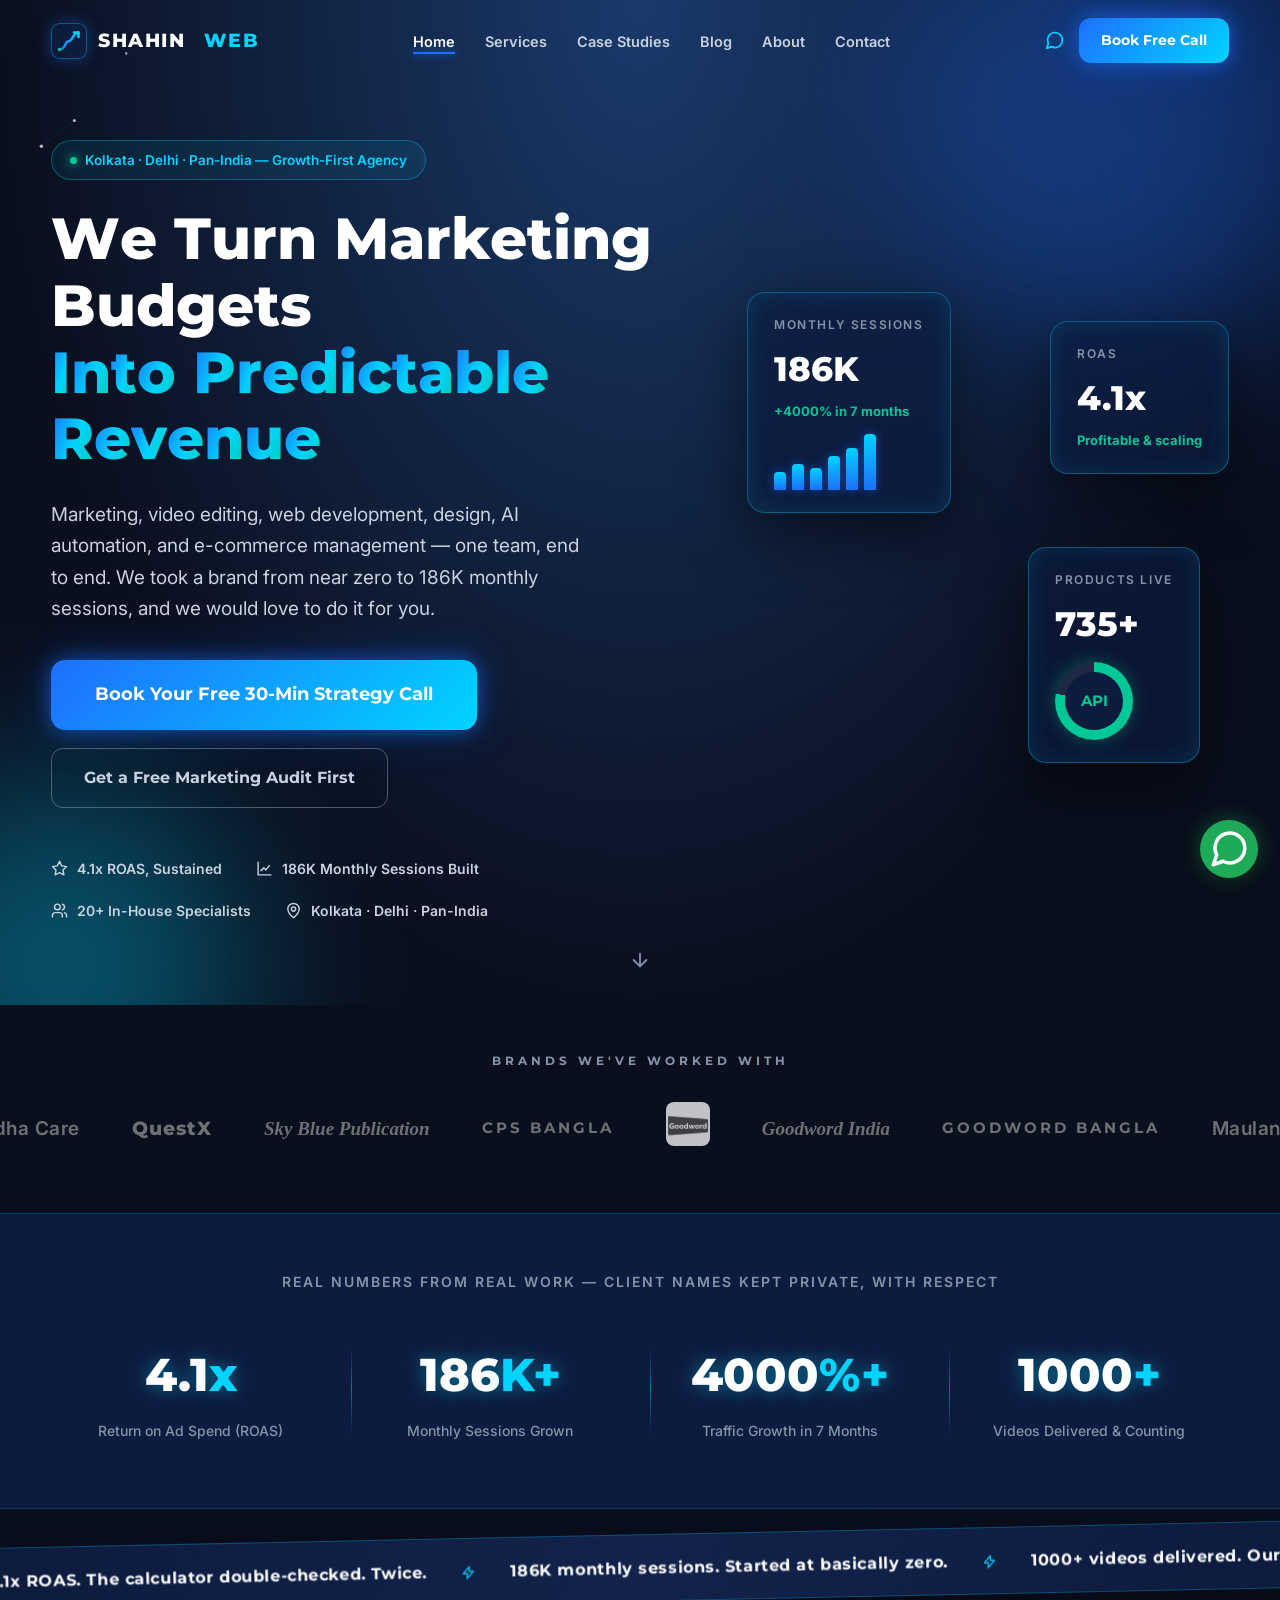
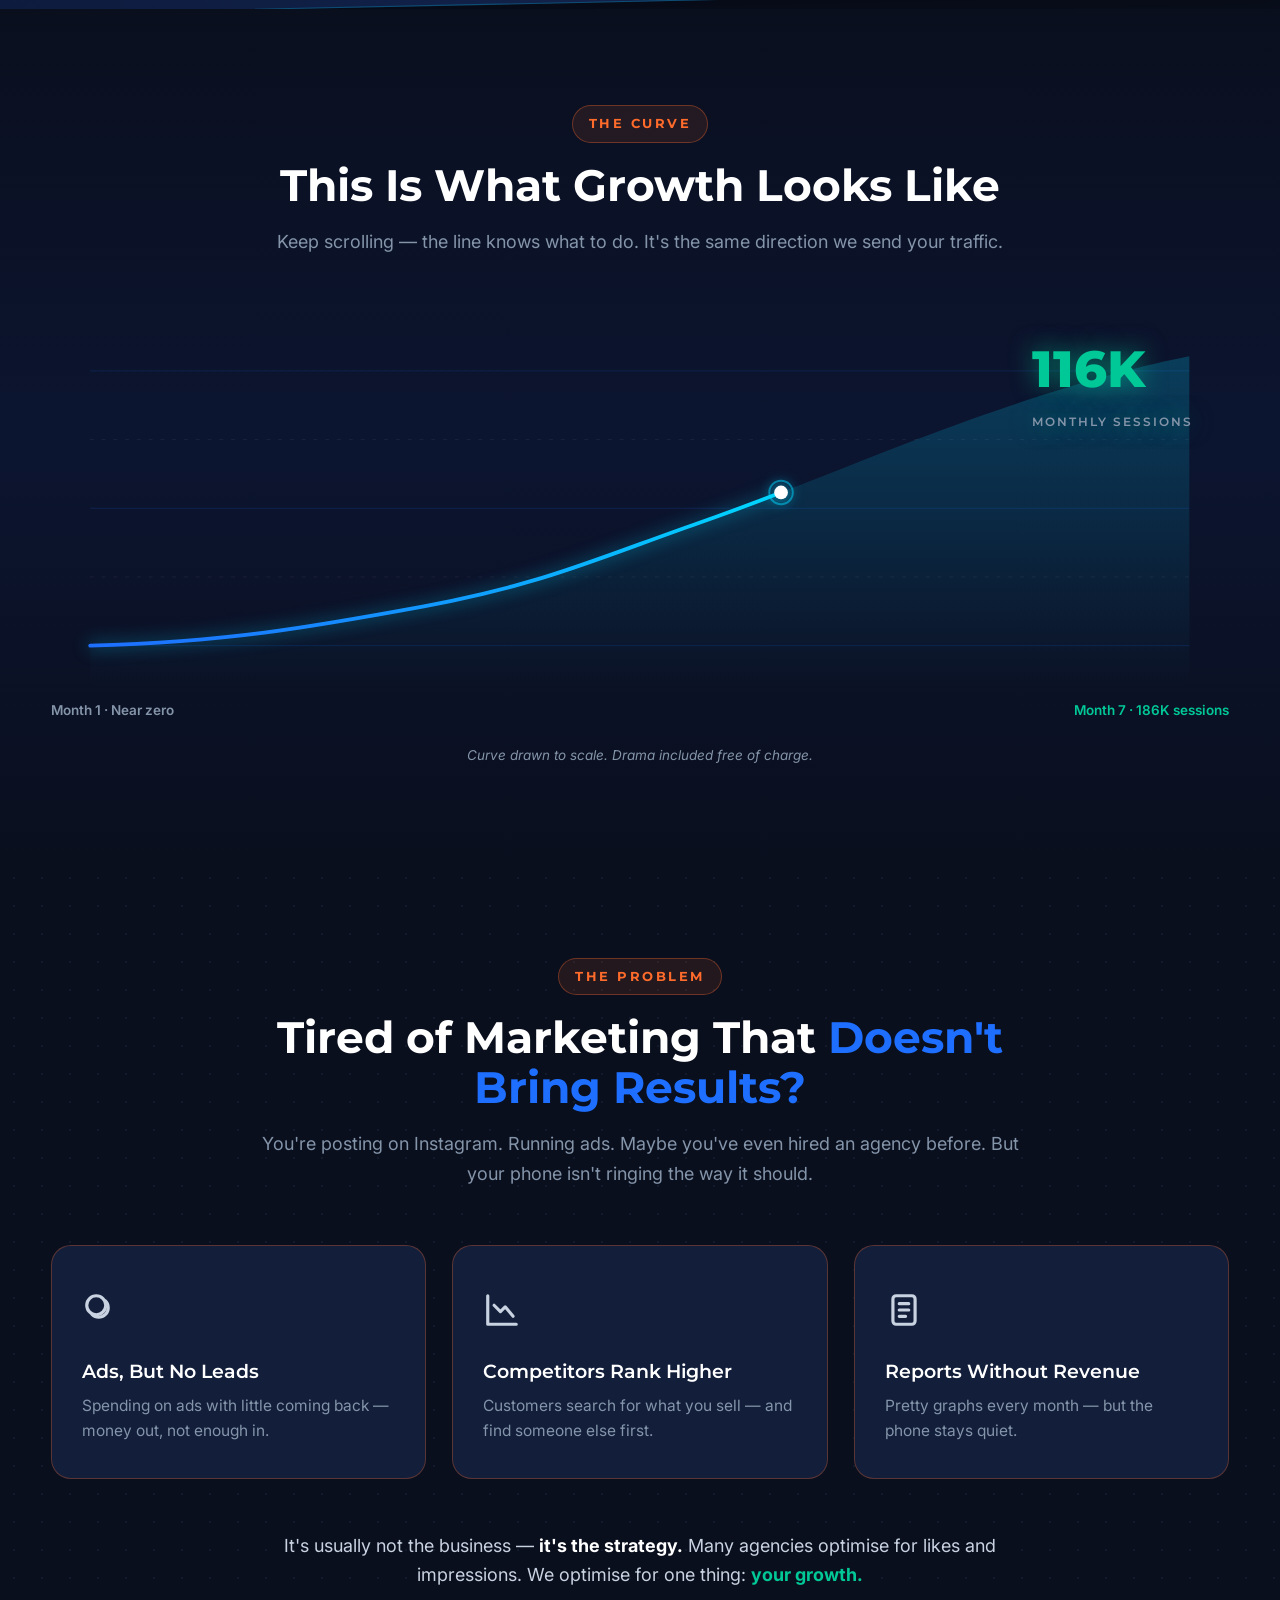
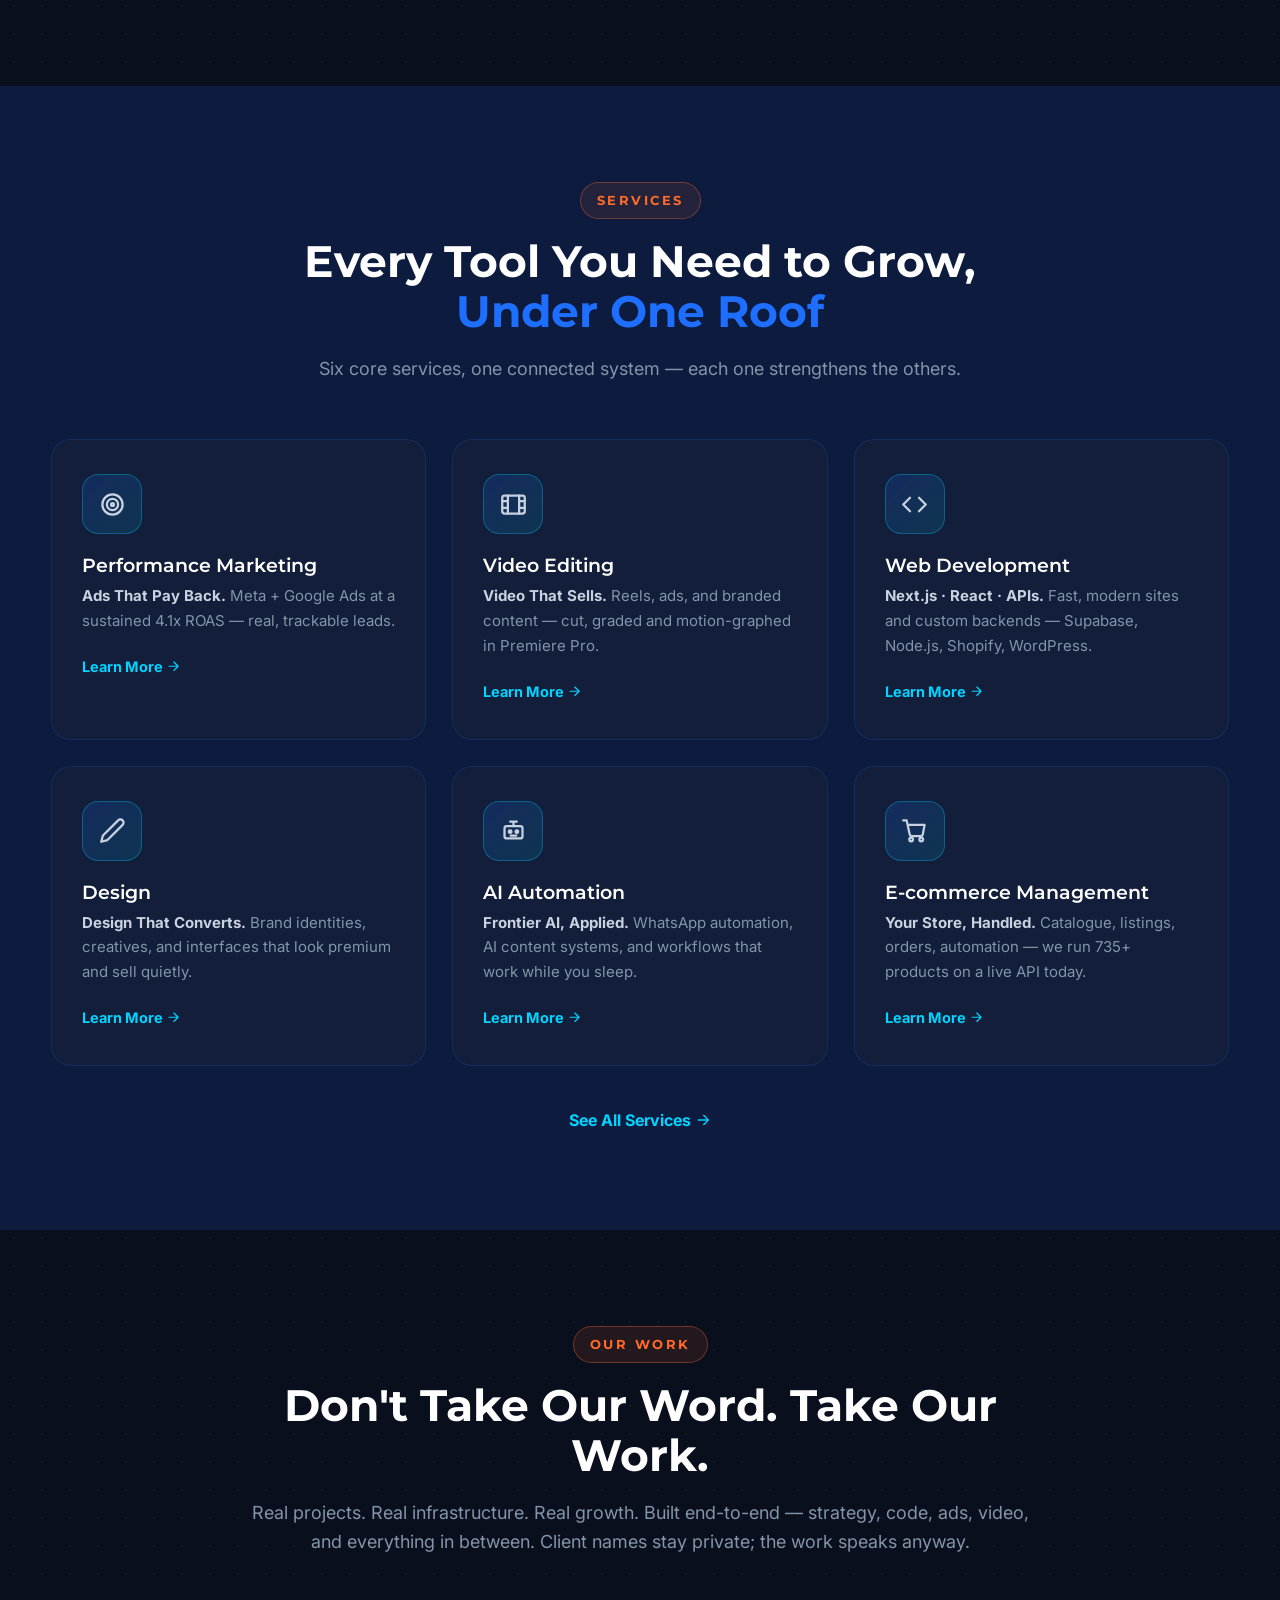
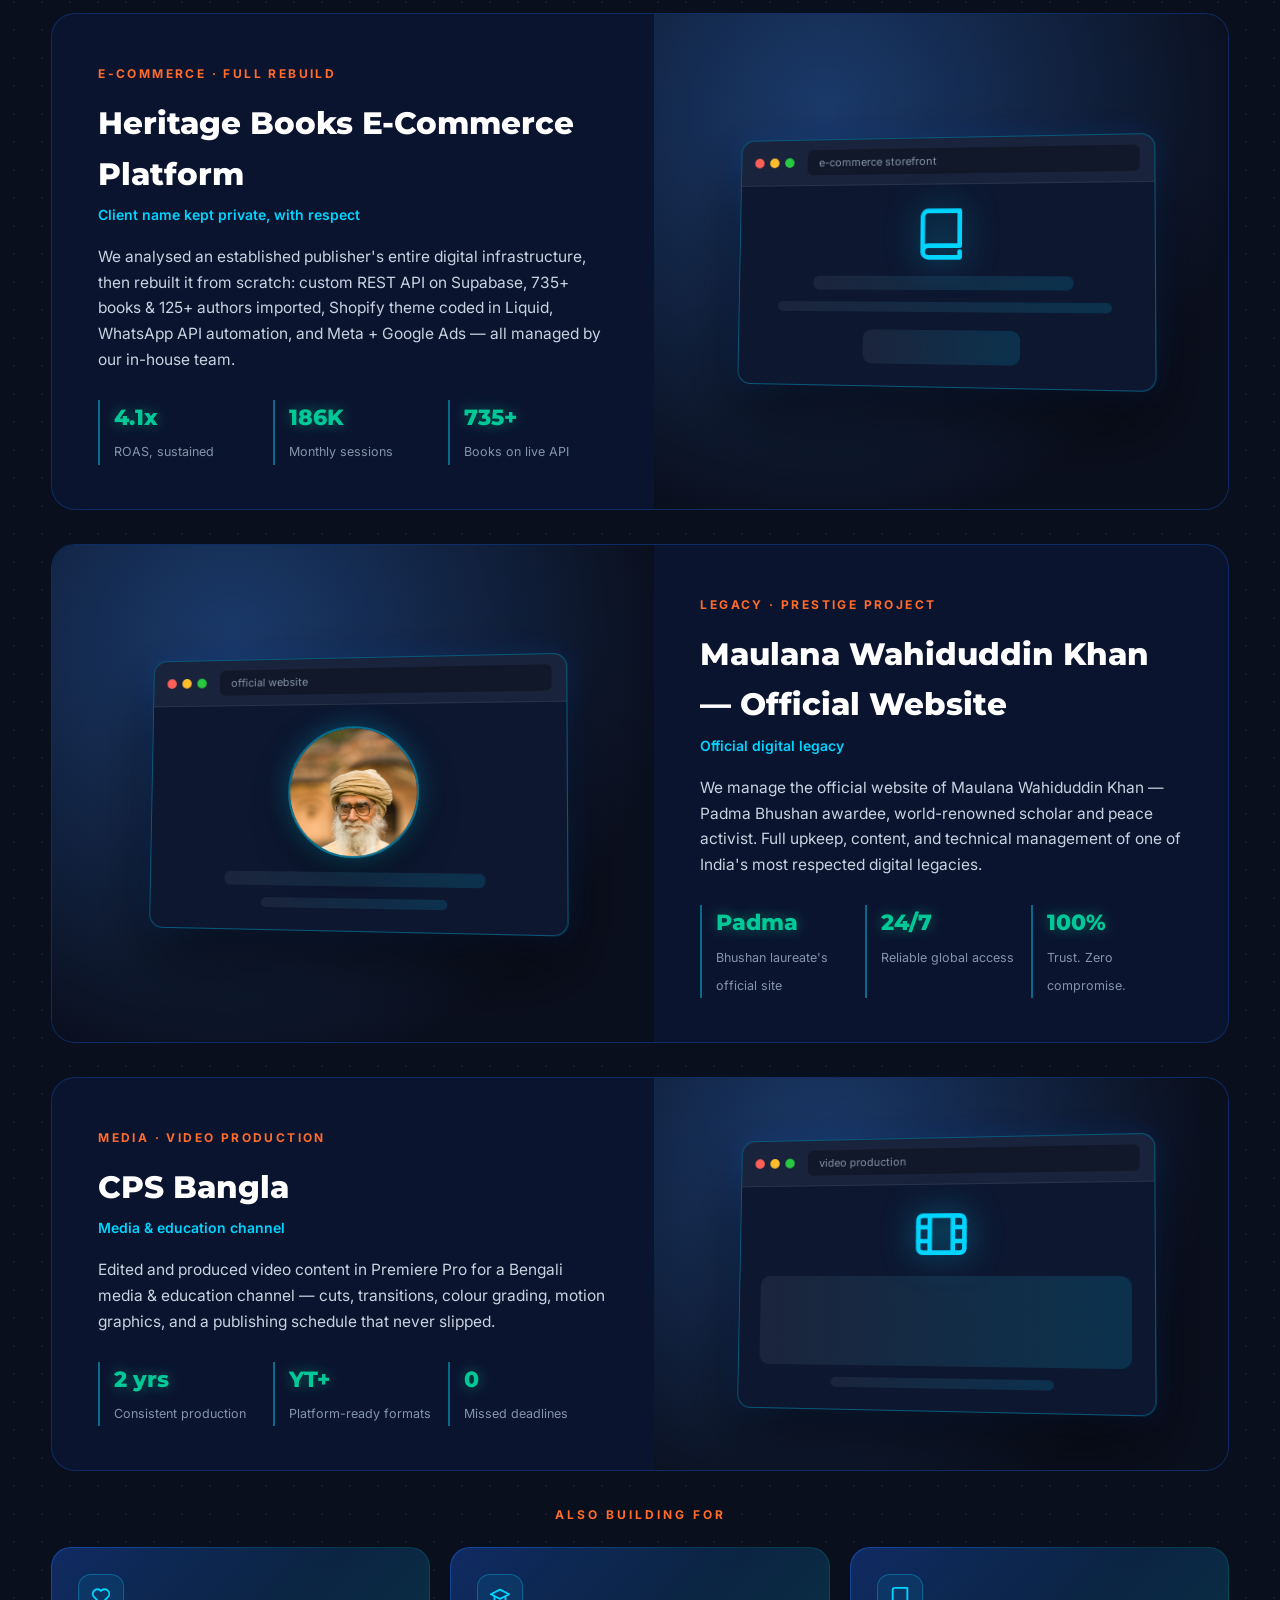
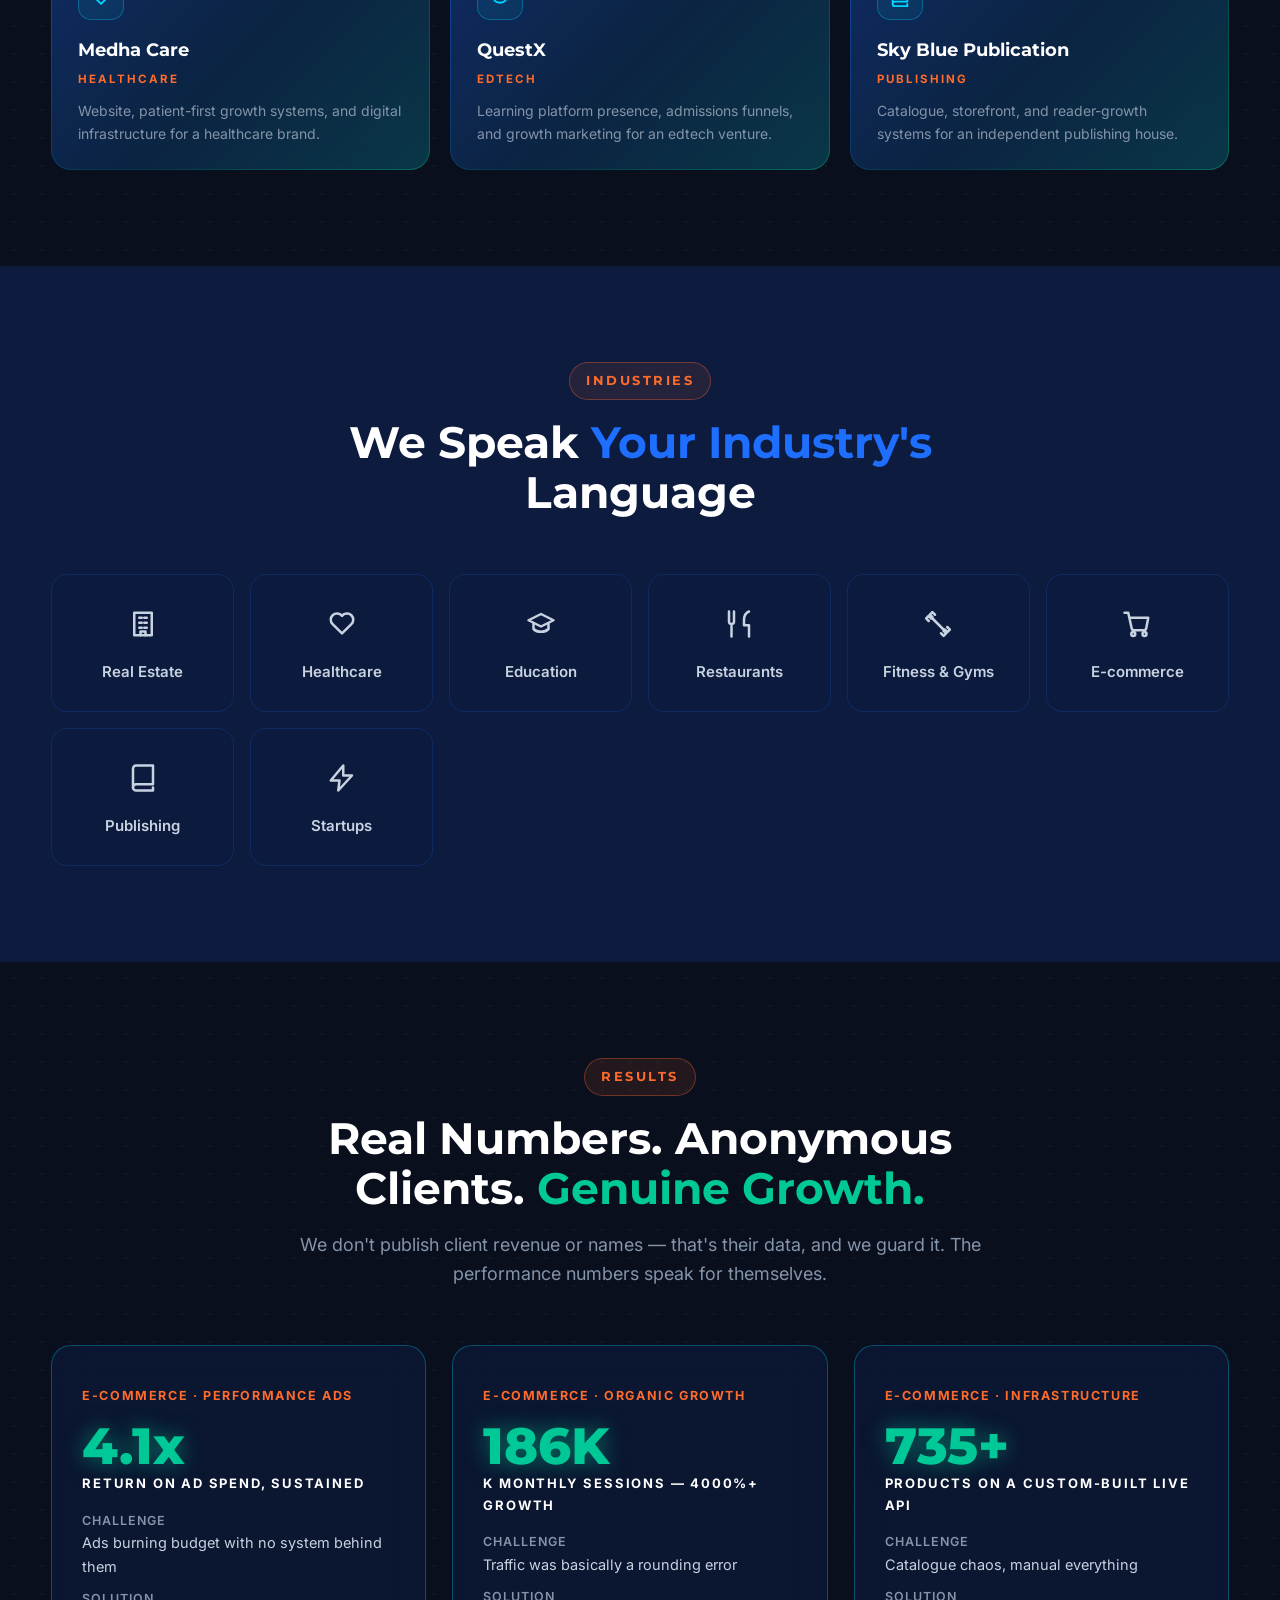
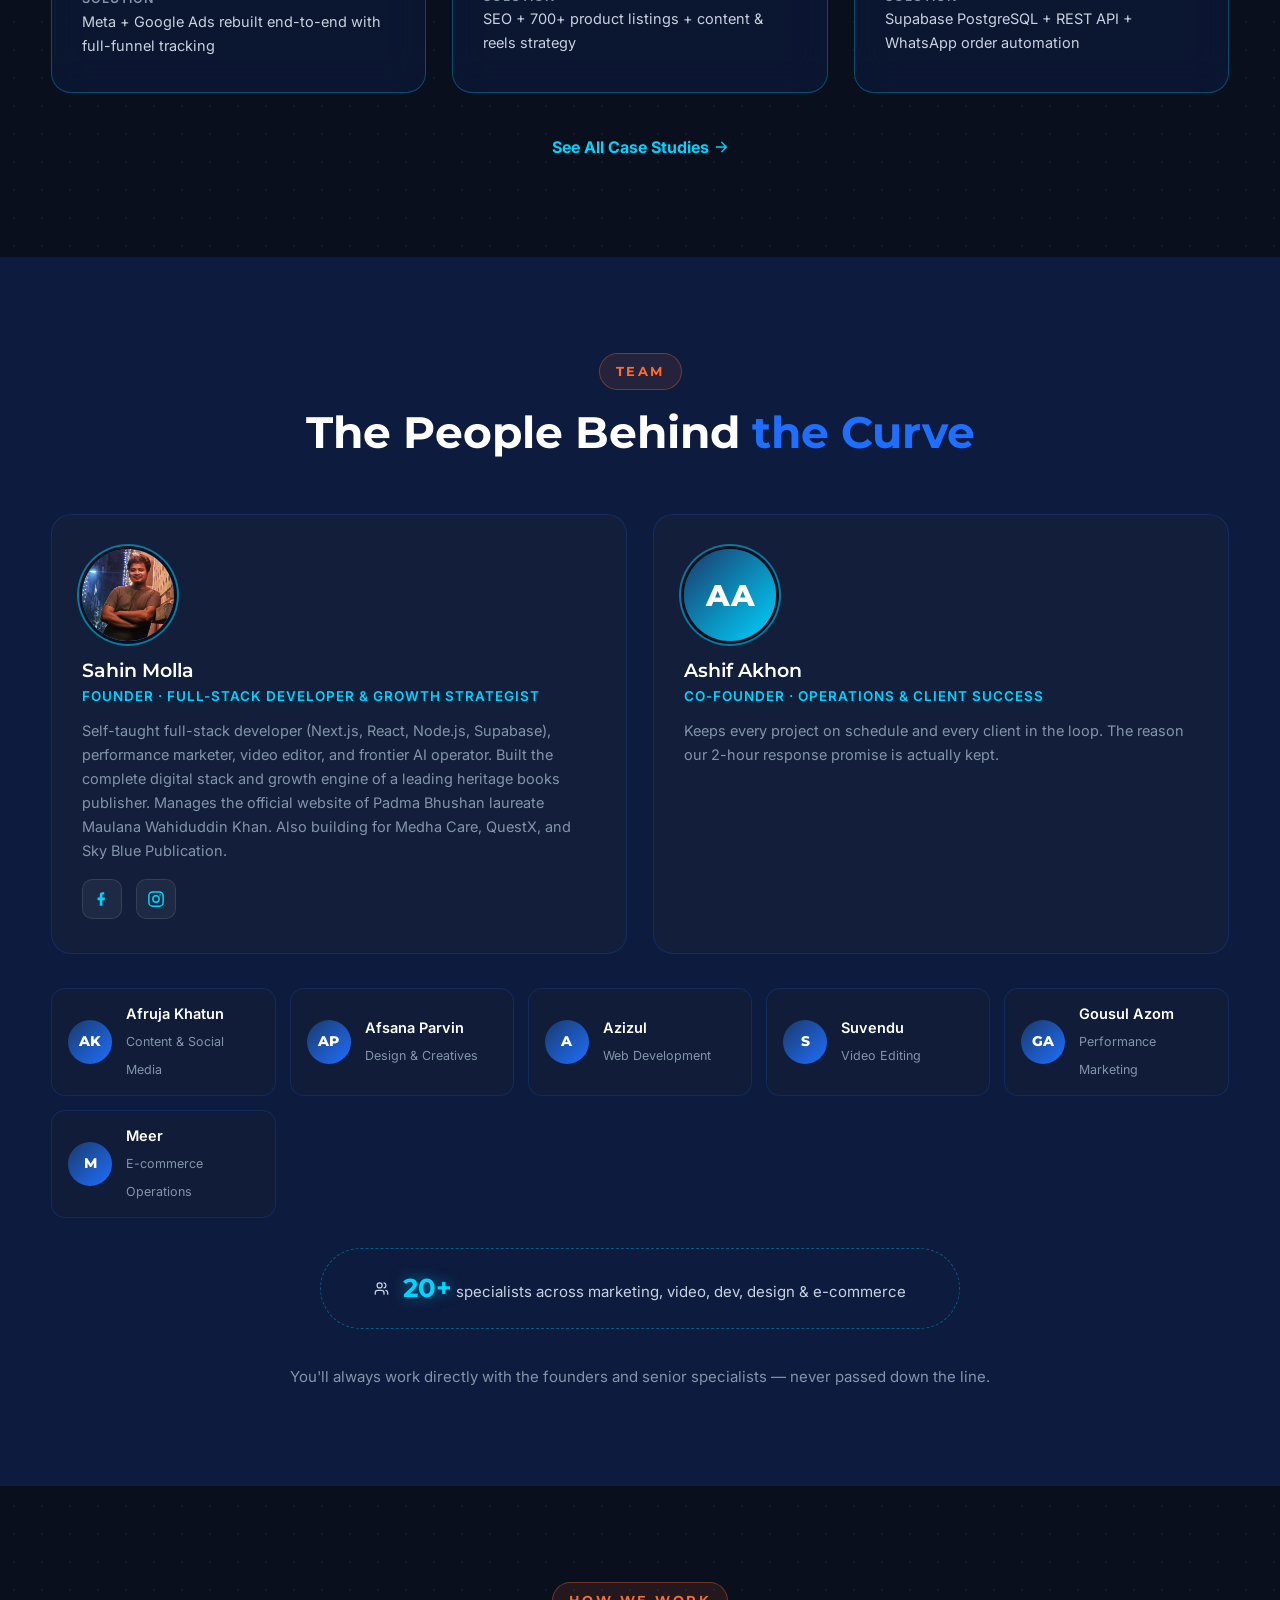
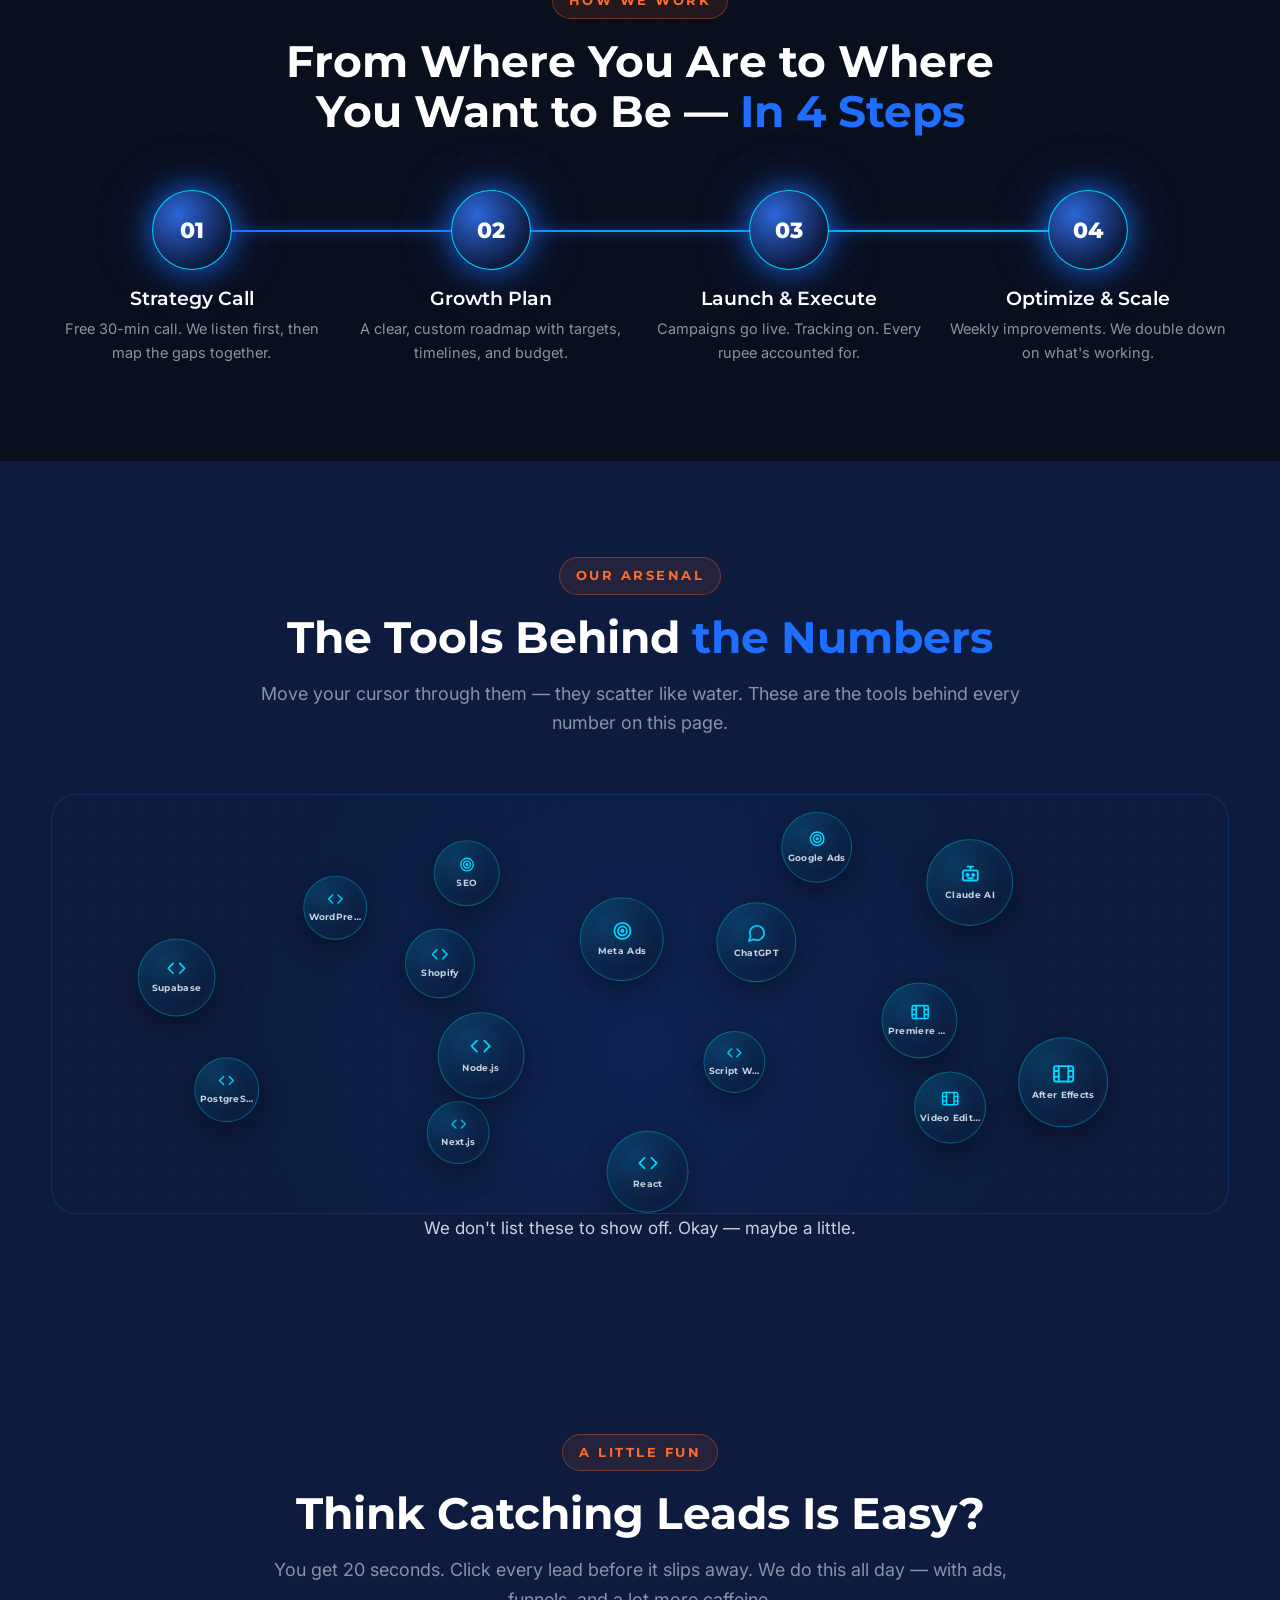
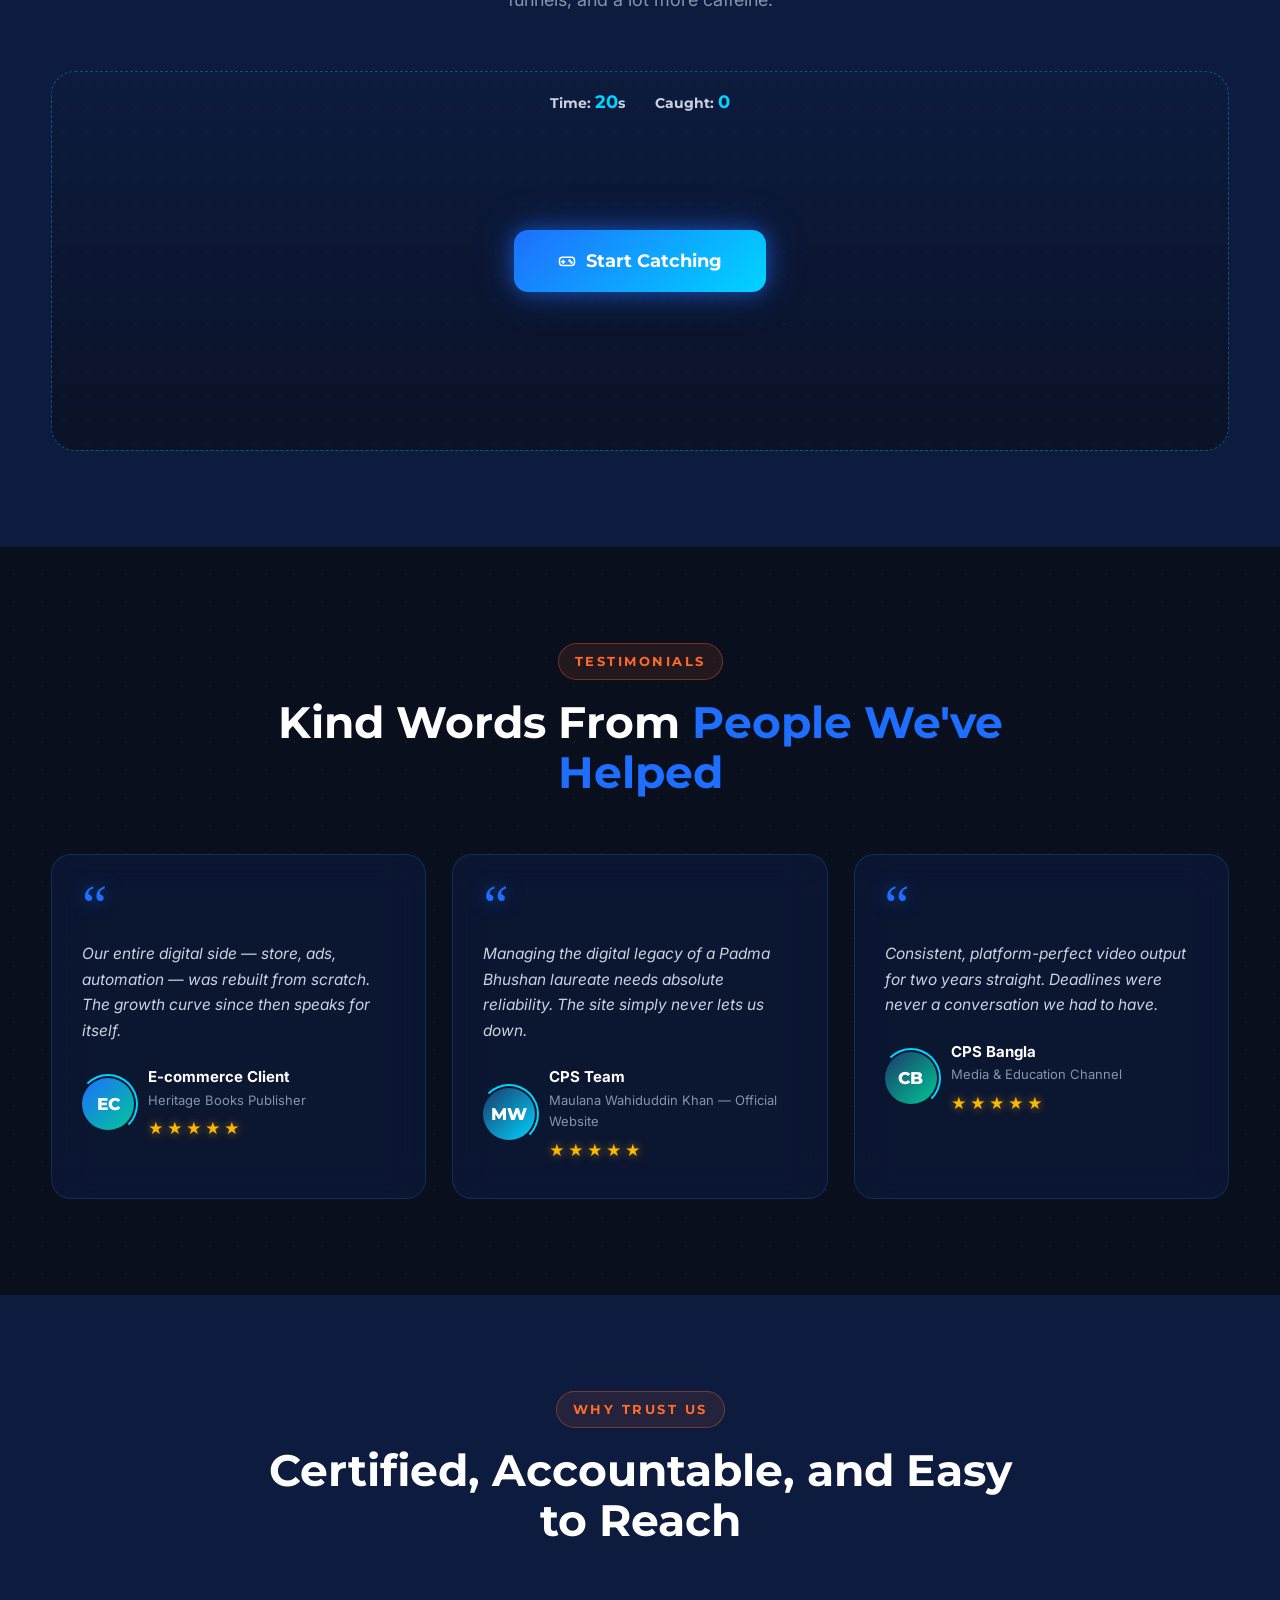
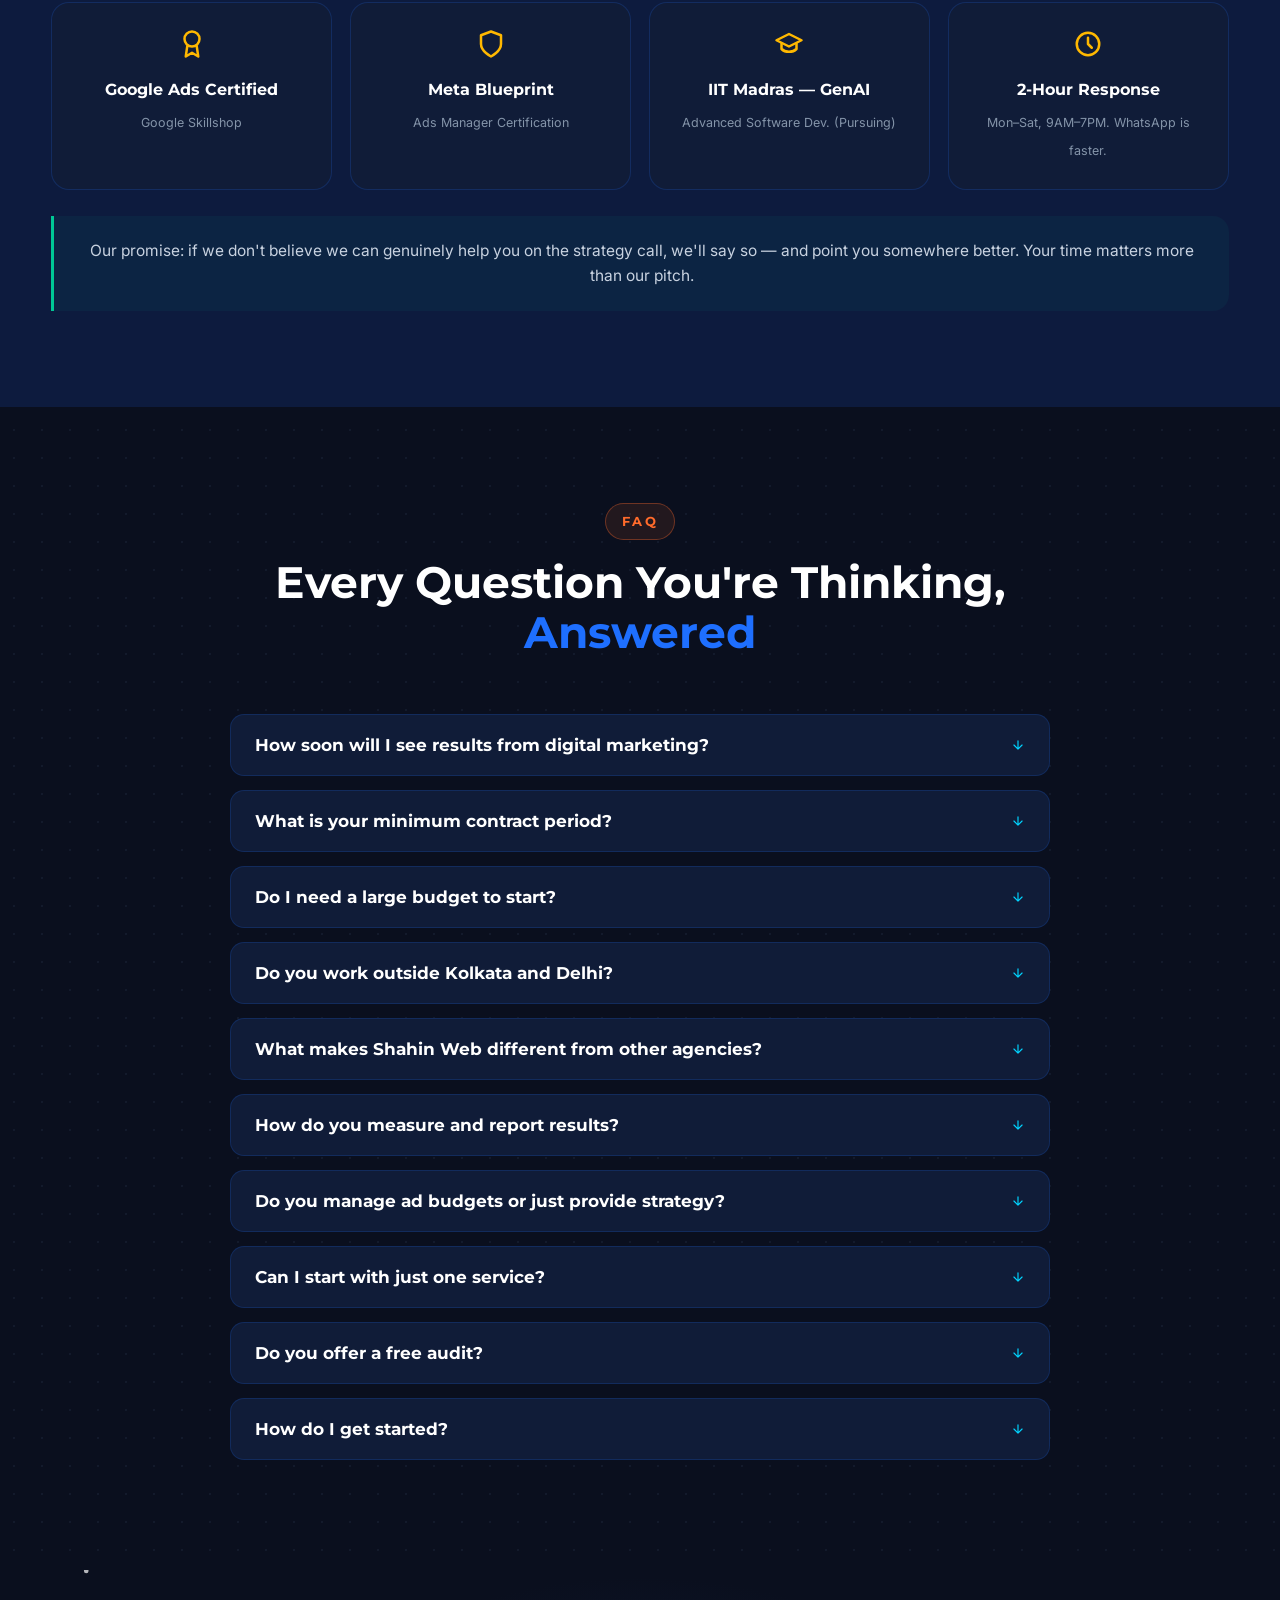
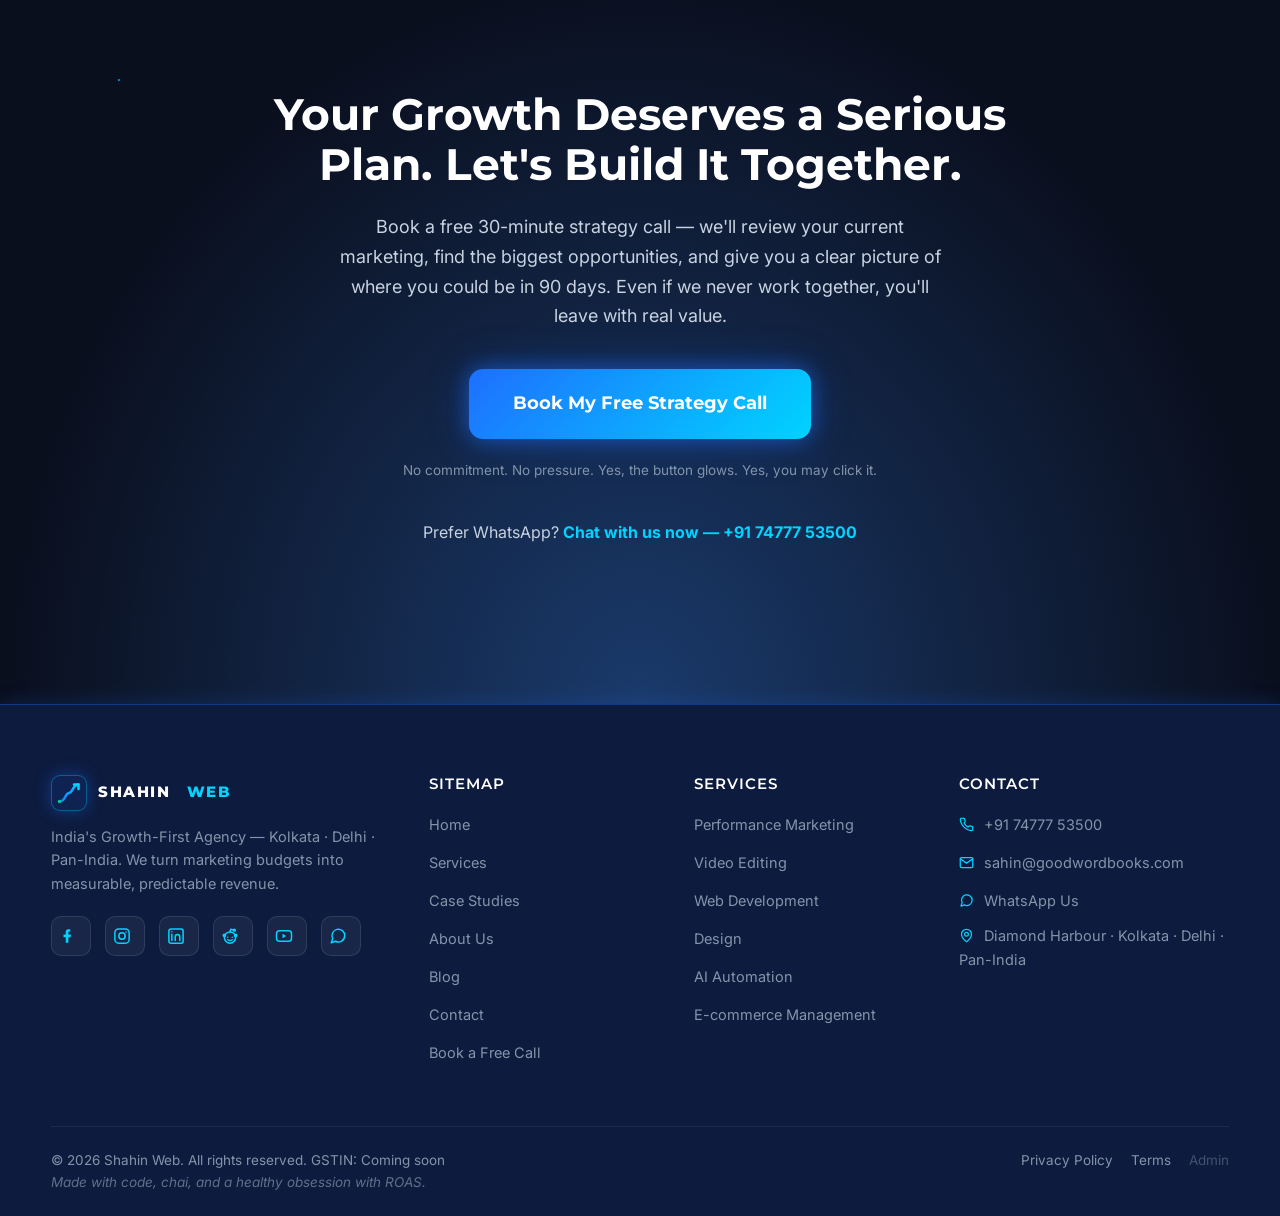
==== commit 02d78fc1: "v3: tool bubble cloud with water physics, scrolling clients marquee + Goodword family & authors, 100" ====
--- a/index.html
+++ b/index.html
@@ -42,6 +42,18 @@
     }
   ]
 }
+</script><script type="application/ld+json">
+{
+  "@context": "https://schema.org",
+  "@type": "FAQPage",
+  "mainEntity": [
+    {"@type": "Question", "name": "How soon will I see results from digital marketing?", "acceptedAnswer": {"@type": "Answer", "text": "Paid ads typically generate leads within the first 2-4 weeks. SEO takes 3-6 months to compound. Shahin Web gives honest timelines per industry on the free strategy call."}},
+    {"@type": "Question", "name": "Do I need a large budget to start with Shahin Web?", "acceptedAnswer": {"@type": "Answer", "text": "No. The Starter Package begins at Rs 15,000/month, and Shahin Web tells clients upfront what is realistic at their budget."}},
+    {"@type": "Question", "name": "Does Shahin Web work outside Kolkata and Delhi?", "acceptedAnswer": {"@type": "Answer", "text": "Yes. Shahin Web is remote-capable and serves clients across all of India."}},
+    {"@type": "Question", "name": "What makes Shahin Web different from other agencies?", "acceptedAnswer": {"@type": "Answer", "text": "Proven results: 186K monthly sessions and a sustained 4.1x ROAS, 1000+ videos delivered, with the entire tech stack (Next.js, APIs, automations) built in-house. Clients work directly with the founders, Sahin Molla and Ashif Akhon."}},
+    {"@type": "Question", "name": "Does Shahin Web offer a free audit?", "acceptedAnswer": {"@type": "Answer", "text": "Yes - a free marketing audit covering website, ads, and Google presence, plus a free 30-minute strategy call."}}
+  ]
+}
 </script>
 </head>
 <body>
@@ -52,6 +64,7 @@
       <li><a href="index.html" class="active">Home</a></li>
       <li><a href="services.html">Services</a></li>
       <li><a href="case-studies.html">Case Studies</a></li>
+      <li><a href="blog.html">Blog</a></li>
       <li><a href="about.html">About</a></li>
       <li><a href="contact.html">Contact</a></li>
     </ul>
@@ -66,6 +79,7 @@
   <a href="index.html">Home</a>
   <a href="services.html">Services</a>
   <a href="case-studies.html">Case Studies</a>
+  <a href="blog.html">Blog</a>
   <a href="about.html">About</a>
   <a href="contact.html">Contact</a>
   <a href="book-call.html" class="btn btn-primary" style="margin-top:10px">Book Free Call</a>
@@ -104,19 +118,16 @@
           <i style="height:18px"></i><i style="height:26px"></i><i style="height:22px"></i>
           <i style="height:34px"></i><i style="height:42px"></i><i style="height:56px"></i>
         </div>
-        <div class="fc-tools" data-tools="SEO,Google Analytics,WordPress,Shopify"></div>
       </div>
       <div class="float-card fc-2">
         <div class="fc-label" data-bind="fc2_label">ROAS</div>
         <div class="fc-value" data-bind="fc2_value">4.1x</div>
         <div class="fc-delta" data-bind="fc2_delta">Profitable &amp; scaling</div>
-        <div class="fc-tools" data-tools="Meta Ads,Google Ads,Premiere Pro,After Effects"></div>
       </div>
       <div class="float-card fc-3">
         <div class="fc-label" data-bind="fc3_label">Products Live</div>
         <div class="fc-value" data-bind="fc3_value">735+</div>
         <div class="fc-ring"><b data-bind="fc3_ring">API</b></div>
-        <div class="fc-tools" data-tools="React,Supabase,Node.js,PostgreSQL"></div>
       </div>
     </div>
 
@@ -478,11 +489,17 @@
   </div>
 </section>
 
-<div class="tools-strip">
-  <p class="strip-title" data-bind="tools_head">OUR ARSENAL</p>
-  <div class="marquee marquee-tools" data-marquee="tools" aria-hidden="true"><div class="marquee-track"></div></div>
-  <p class="strip-funny" data-bind="tools_funny"></p>
-</div>
+<section class="bubble-zone">
+  <div class="container">
+    <div class="section-head reveal">
+      <span class="kicker" data-bind="tools_head">OUR ARSENAL</span>
+      <h2>The Tools Behind <span class="accent">the Numbers</span></h2>
+      <p data-bind="bub_sub"></p>
+    </div>
+    <div class="bubble-field reveal" aria-hidden="true"></div>
+    <p class="strip-funny" data-bind="tools_funny"></p>
+  </div>
+</section>
 
 
 <section class="game-zone section-alt">
@@ -610,6 +627,7 @@
           <li><a href="services.html">Services</a></li>
           <li><a href="case-studies.html">Case Studies</a></li>
           <li><a href="about.html">About Us</a></li>
+          <li><a href="blog.html">Blog</a></li>
           <li><a href="contact.html">Contact</a></li>
           <li><a href="book-call.html">Book a Free Call</a></li>
         </ul>
--- a/assets/style.css
+++ b/assets/style.css
@@ -205,6 +205,13 @@
   background: linear-gradient(110deg, #1E6FFF 10%, #00D4FF 60%, #00C896 110%);
   -webkit-background-clip: text; background-clip: text; color: transparent;
 }
+/* Safari fix: when JS splits the line into animated chars, background-clip:text
+   breaks on transformed descendants — so each char clips its own gradient. */
+.hero h1 .grad.split { background: none; -webkit-background-clip: initial; background-clip: initial; color: var(--cyan); }
+.hero h1 .grad.split .char {
+  background: linear-gradient(110deg, #1E6FFF 0%, #00D4FF 55%, #00C896 110%);
+  -webkit-background-clip: text; background-clip: text; color: transparent;
+}
 .hero-sub { margin: 26px 0 36px; font-size: 19px; max-width: 540px; color: var(--light); }
 .hero-ctas { display: flex; gap: 18px; flex-wrap: wrap; align-items: center; }
 
@@ -233,9 +240,9 @@
 .float-card .fc-label { font-size: 12px; font-weight: 600; letter-spacing: 1.6px; text-transform: uppercase; color: var(--mid); margin-bottom: 6px; }
 .float-card .fc-value { font-family: var(--font-head); font-size: 34px; font-weight: 800; color: #fff; }
 .float-card .fc-delta { font-size: 13px; font-weight: 700; color: var(--green); margin-top: 4px; }
-.fc-1 { top: 6%;  left: 4%;  z-index: 3; animation-delay: 0s; }
-.fc-2 { top: 36%; right: 0;  z-index: 2; animation-delay: -2s; }
-.fc-3 { bottom: 4%; left: 14%; z-index: 1; animation-delay: -4s; }
+.fc-1 { top: 0;  left: 0;  z-index: 3; animation-delay: 0s; }
+.fc-2 { top: 6%; right: 0;  z-index: 2; animation-delay: -2s; }
+.fc-3 { bottom: 2%; right: 6%; z-index: 1; animation-delay: -4s; }
 .fc-bars { display: flex; align-items: flex-end; gap: 6px; height: 56px; margin-top: 12px; }
 .fc-bars i {
   width: 12px; border-radius: 4px 4px 0 0;
@@ -585,7 +592,7 @@
   transition: all .3s;
 }
 .tool-chip:hover { border-color: var(--cyan); color: #fff; box-shadow: 0 0 18px rgba(0,212,255,.35); }
-.tools-strip { padding: 44px 0; background: var(--abyss); border-top: 1px solid rgba(30,111,255,.12); border-bottom: 1px solid rgba(30,111,255,.12); }
+.tools-strip { padding: 44px 0; background: var(--navy); background-image: none; border-top: 1px solid rgba(30,111,255,.12); border-bottom: 1px solid rgba(30,111,255,.12); }
 .tools-strip .strip-title { text-align: center; font-family: var(--font-head); font-size: 12.5px; font-weight: 700; letter-spacing: 4px; color: var(--mid); margin-bottom: 18px; }
 .tools-strip .strip-funny { text-align: center; font-size: 13.5px; color: var(--mid); font-style: italic; margin-top: 16px; }
 
@@ -955,6 +962,83 @@
   transition: all .25s;
 }
 .video-close:hover { border-color: var(--cyan); box-shadow: 0 0 14px rgba(0,212,255,.4); }
+
+/* ---------- Tool bubble cloud (floats like water, scatters from cursor) ---------- */
+.bubble-zone { text-align: center; background: var(--navy); }
+.bubble-field {
+  position: relative; height: 420px; margin-top: 34px;
+  border-radius: 26px; overflow: hidden;
+  background:
+    radial-gradient(circle at 50% 60%, rgba(30,111,255,.10), transparent 65%),
+    radial-gradient(rgba(0,212,255,.05) 1px, transparent 1.4px);
+  background-size: 100% 100%, 26px 26px;
+  border: 1px solid rgba(30,111,255,.22);
+  cursor: crosshair;
+}
+.bubble {
+  position: absolute; top: 0; left: 0;
+  display: flex; flex-direction: column; align-items: center; justify-content: center; gap: 3px;
+  border-radius: 50%;
+  background: radial-gradient(circle at 32% 28%, rgba(0,212,255,.16), rgba(13,27,62,.85) 70%);
+  border: 1px solid rgba(0,212,255,.35);
+  box-shadow: 0 10px 26px rgba(0,0,0,.35), inset 0 0 14px rgba(0,212,255,.08);
+  color: var(--cyan); user-select: none; pointer-events: none;
+  will-change: transform;
+}
+.bubble img { width: 26%; height: 26%; object-fit: contain; }
+.bubble .ic { width: 26%; height: 26%; }
+.bubble small {
+  font-family: var(--font-head); font-weight: 700; font-size: 9px;
+  letter-spacing: .3px; color: var(--light); max-width: 86%;
+  overflow: hidden; text-overflow: ellipsis; white-space: nowrap;
+}
+
+/* ---------- Mini video popup (bottom-right, small) ---------- */
+.video-mini {
+  position: fixed; right: 18px; bottom: 90px; z-index: 95;
+  width: min(280px, 74vw);
+  background: var(--navy);
+  border: 1px solid rgba(0,212,255,.45);
+  border-radius: 16px; overflow: hidden;
+  box-shadow: 0 24px 60px rgba(0,0,0,.6), 0 0 26px rgba(30,111,255,.25);
+  opacity: 0; transform: translateY(18px) scale(.94);
+  transition: opacity .35s var(--ease), transform .35s var(--ease);
+}
+.video-mini.open { opacity: 1; transform: none; }
+.video-mini video { width: 100%; display: block; aspect-ratio: 16/9; object-fit: cover; background: #000; cursor: pointer; }
+.video-mini .video-close {
+  position: absolute; top: 8px; right: 8px; z-index: 2;
+  width: 28px; height: 28px; border-radius: 50%;
+  border: 1px solid rgba(255,255,255,.3);
+  background: rgba(10,15,30,.75); color: #fff; cursor: pointer;
+  display: grid; place-items: center; font-size: 12px;
+}
+.video-mini .video-close .ic { width: 13px; height: 13px; }
+.video-mini .video-close:hover { border-color: var(--cyan); }
+.vm-meta { display: flex; justify-content: space-between; align-items: center; gap: 8px; padding: 9px 12px; }
+.vm-meta b { font-family: var(--font-head); font-size: 12px; color: #fff; overflow: hidden; text-overflow: ellipsis; white-space: nowrap; }
+.vm-sound { font-size: 10.5px; color: var(--cyan); white-space: nowrap; display: inline-flex; align-items: center; gap: 4px; }
+
+/* ---------- Clients marquee motion ---------- */
+.clients-wall.marquee { padding: 6px 0; width: 100%; }
+.clients-track { gap: 52px; animation-duration: 42s; }
+.clients-track .client-logo { flex: none; }
+
+/* ---------- Graph gridlines: alternating solid blue / dotted dark ---------- */
+line.gg-grid:nth-of-type(odd) { stroke: rgba(30,111,255,.16); }
+line.gg-grid:nth-of-type(even) { stroke: rgba(200,210,224,.07); stroke-dasharray: 3 9; stroke-linecap: round; }
+
+/* ---------- Blog ---------- */
+.blog-card { display: block; text-decoration: none; }
+.blog-card h4 { color: #fff; font-size: 18px; line-height: 1.35; }
+.blog-meta { font-size: 12.5px; color: var(--mid); letter-spacing: .5px; }
+.post-head { max-width: 820px; }
+.post-body { max-width: 760px; font-size: 17px; }
+.post-body h2 { font-size: clamp(21px, 2.2vw, 27px); color: #fff; margin: 38px 0 14px; }
+.post-body p { margin-bottom: 18px; color: var(--light); }
+.post-body a { font-weight: 600; border-bottom: 1px solid rgba(0,212,255,.4); }
+.post-body strong { color: #fff; }
+.post-body em { color: var(--gold); font-style: normal; }
 
 /* ---------- Client logo images ---------- */
 .client-logo-img img {
@@ -1101,6 +1185,10 @@
 
   /* Game */
   .game-area { height: 340px; }
+  .bubble-field { height: 340px; }
+  .bubble small { font-size: 8px; }
+  .video-mini { right: 12px; bottom: 84px; width: min(230px, 64vw); }
+  .clients-track { gap: 34px; }
   .game-form input { width: 100%; }
   .game-form .btn { width: 100%; justify-content: center; }
   .game-end { padding: 26px 18px; }
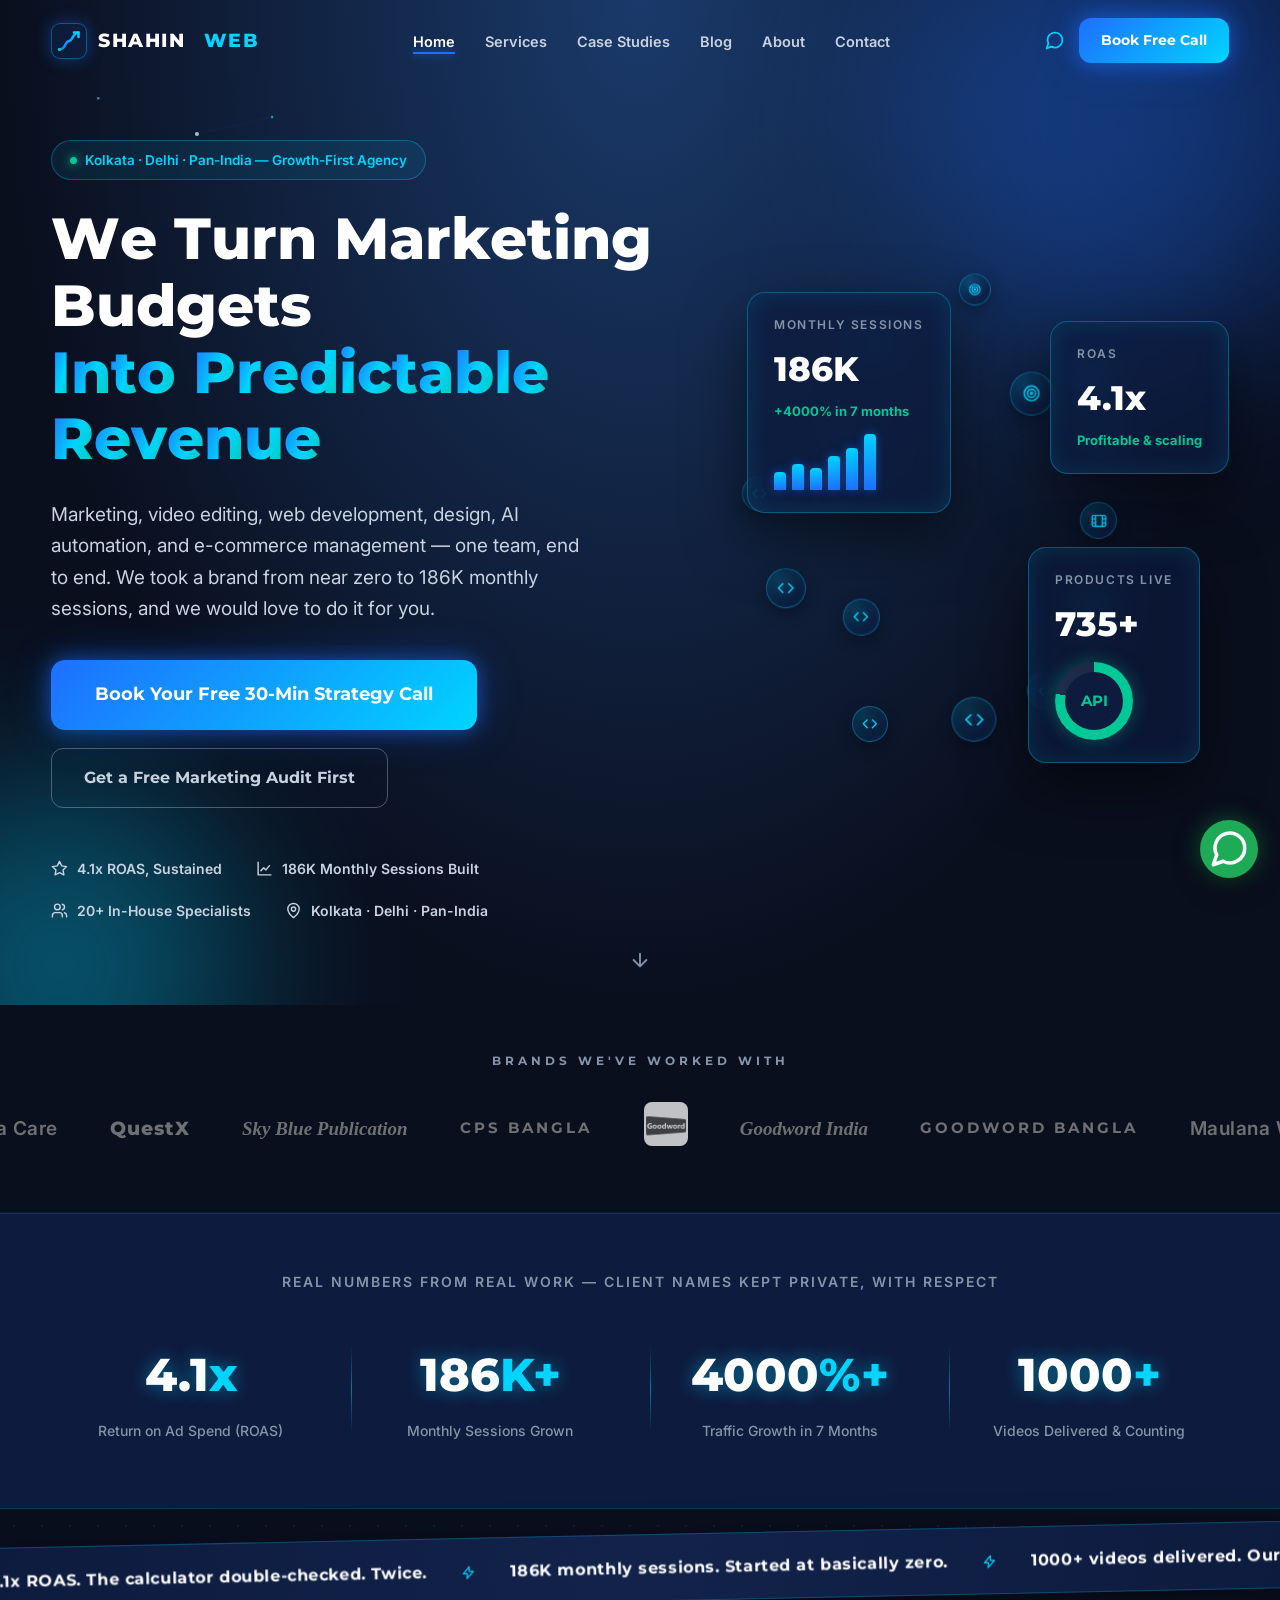
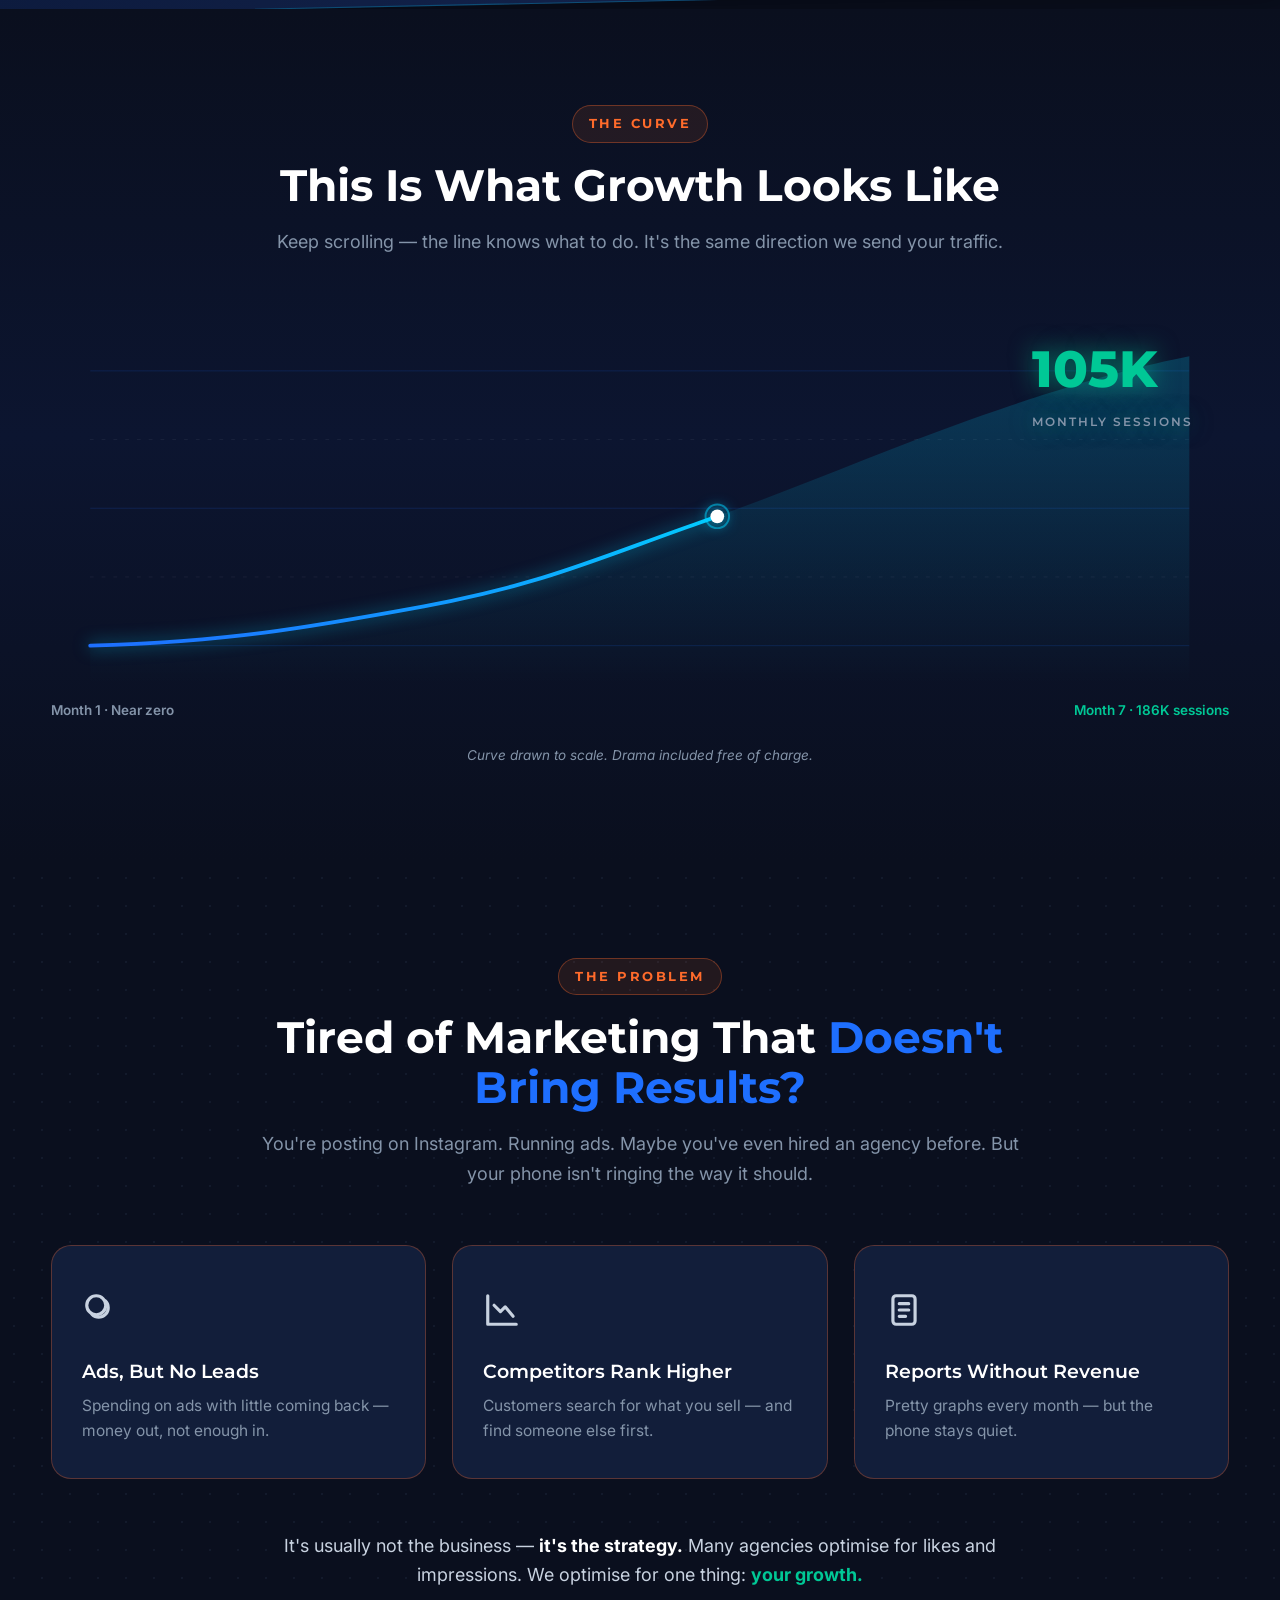
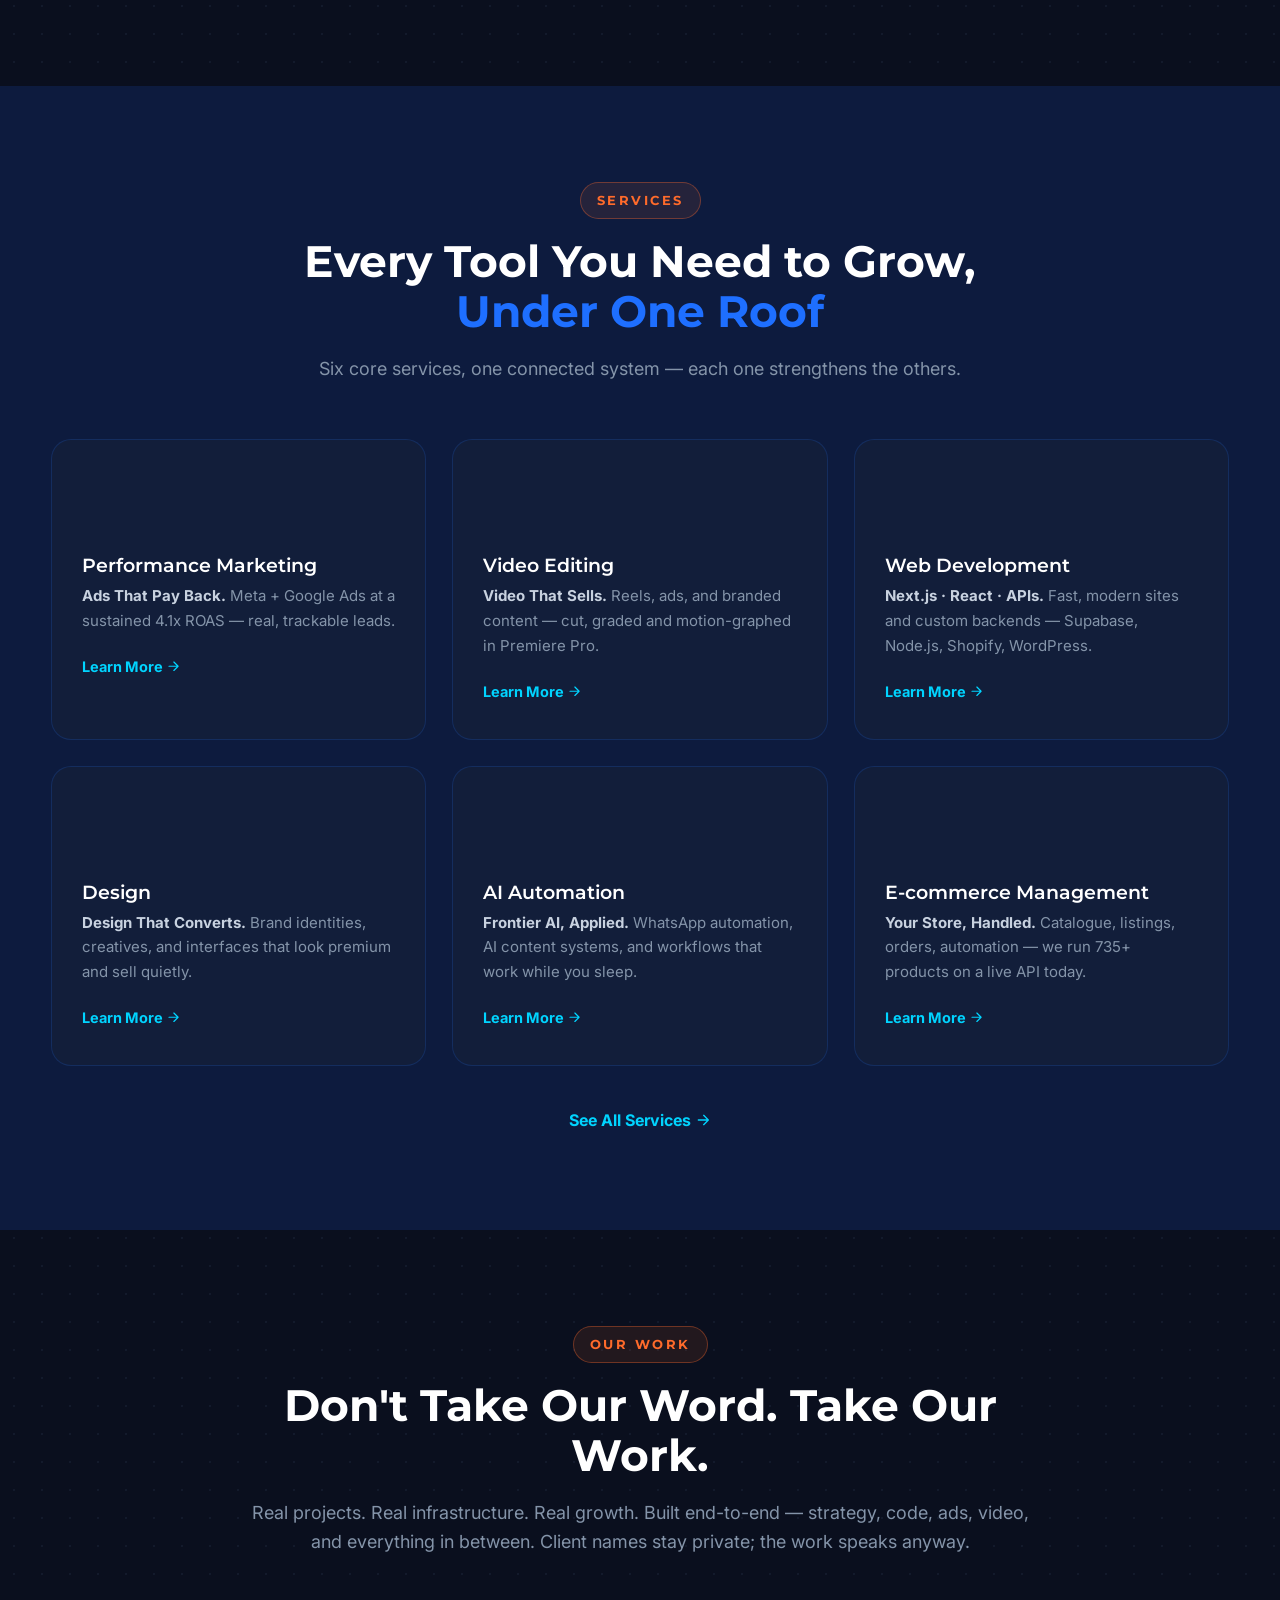
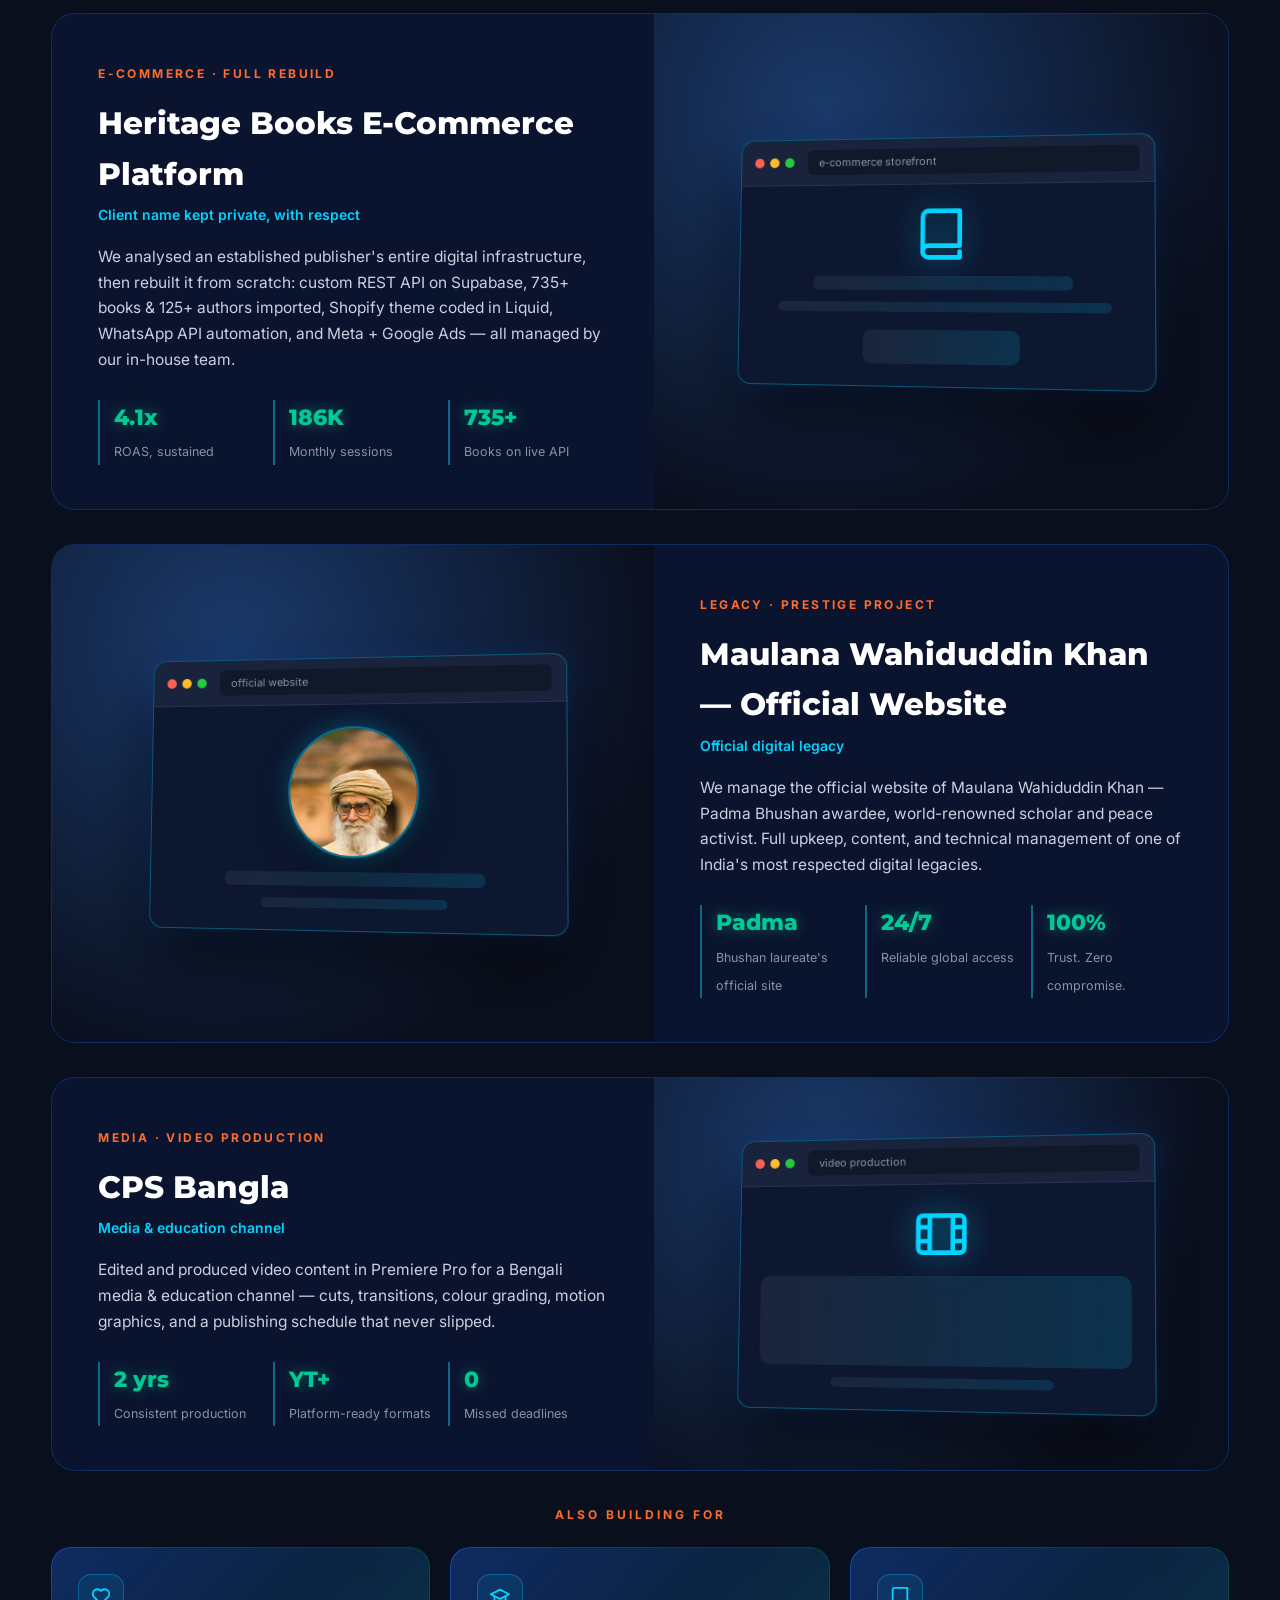
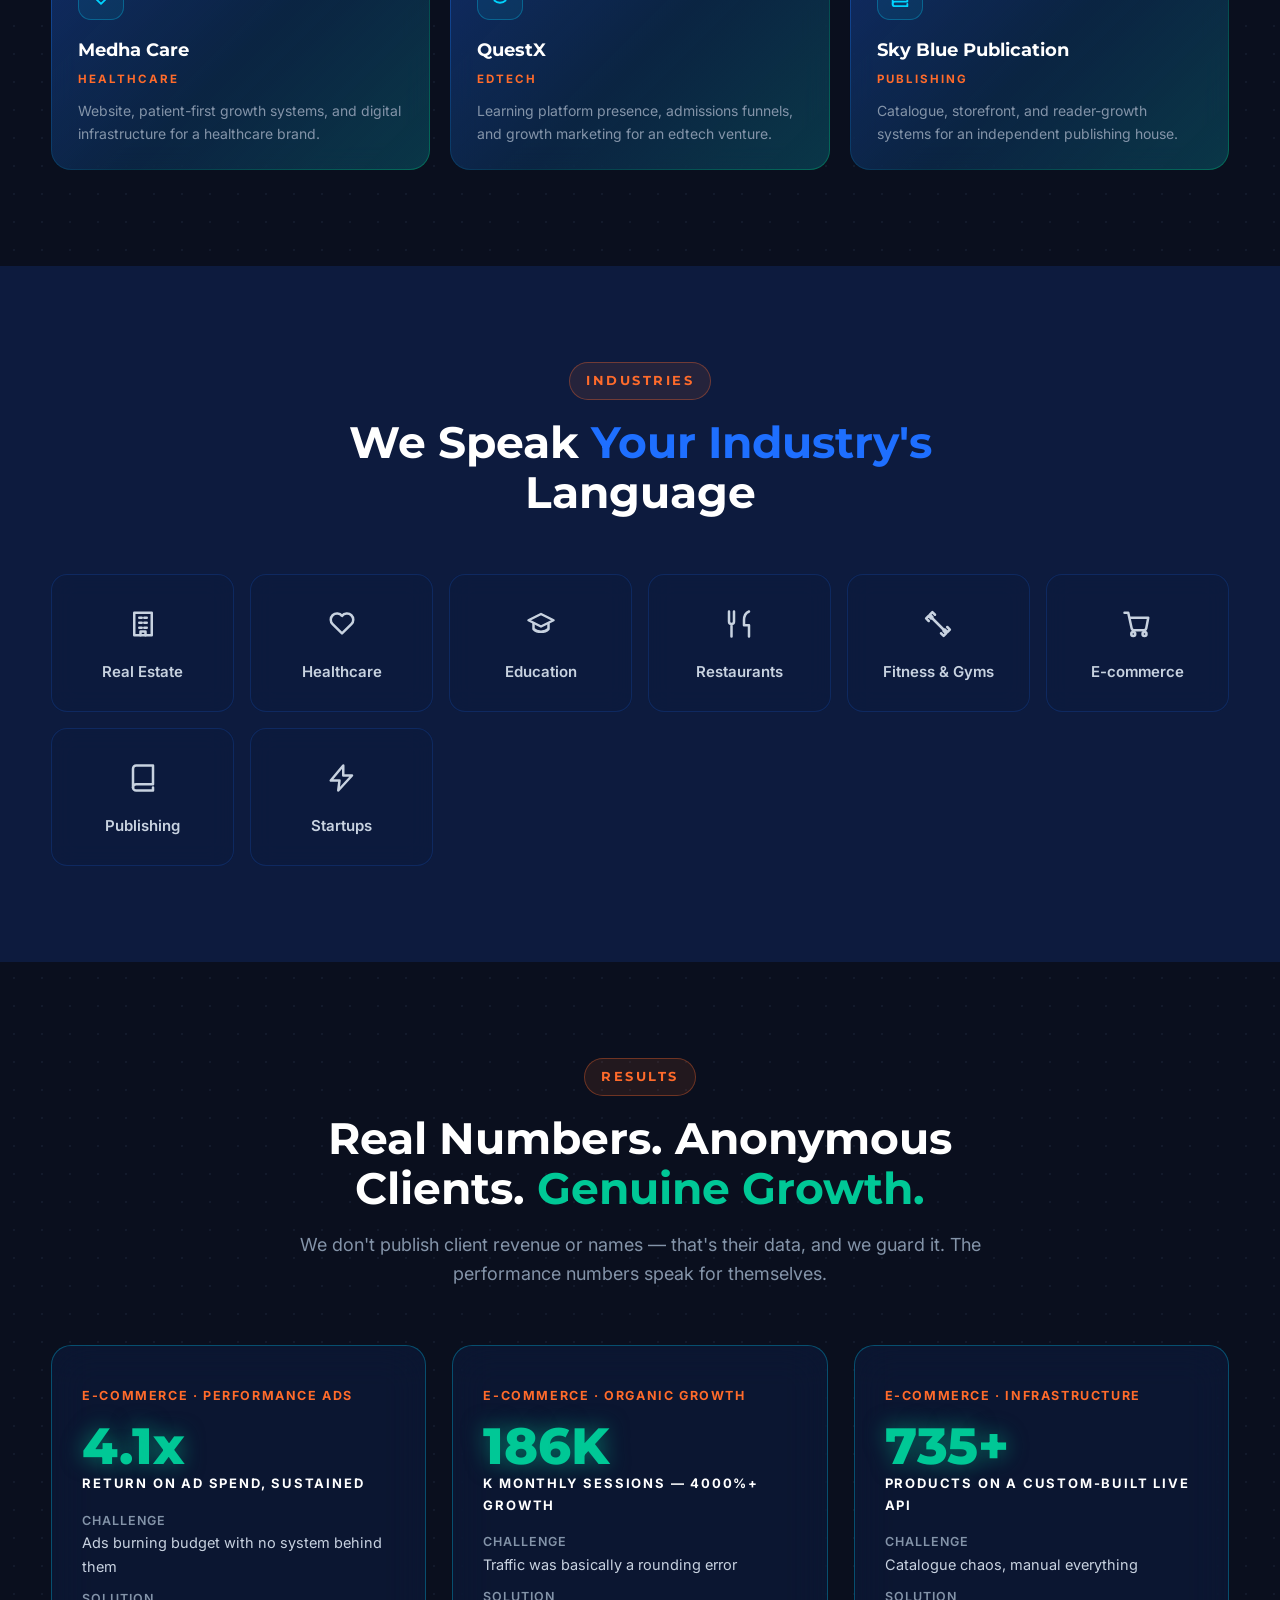
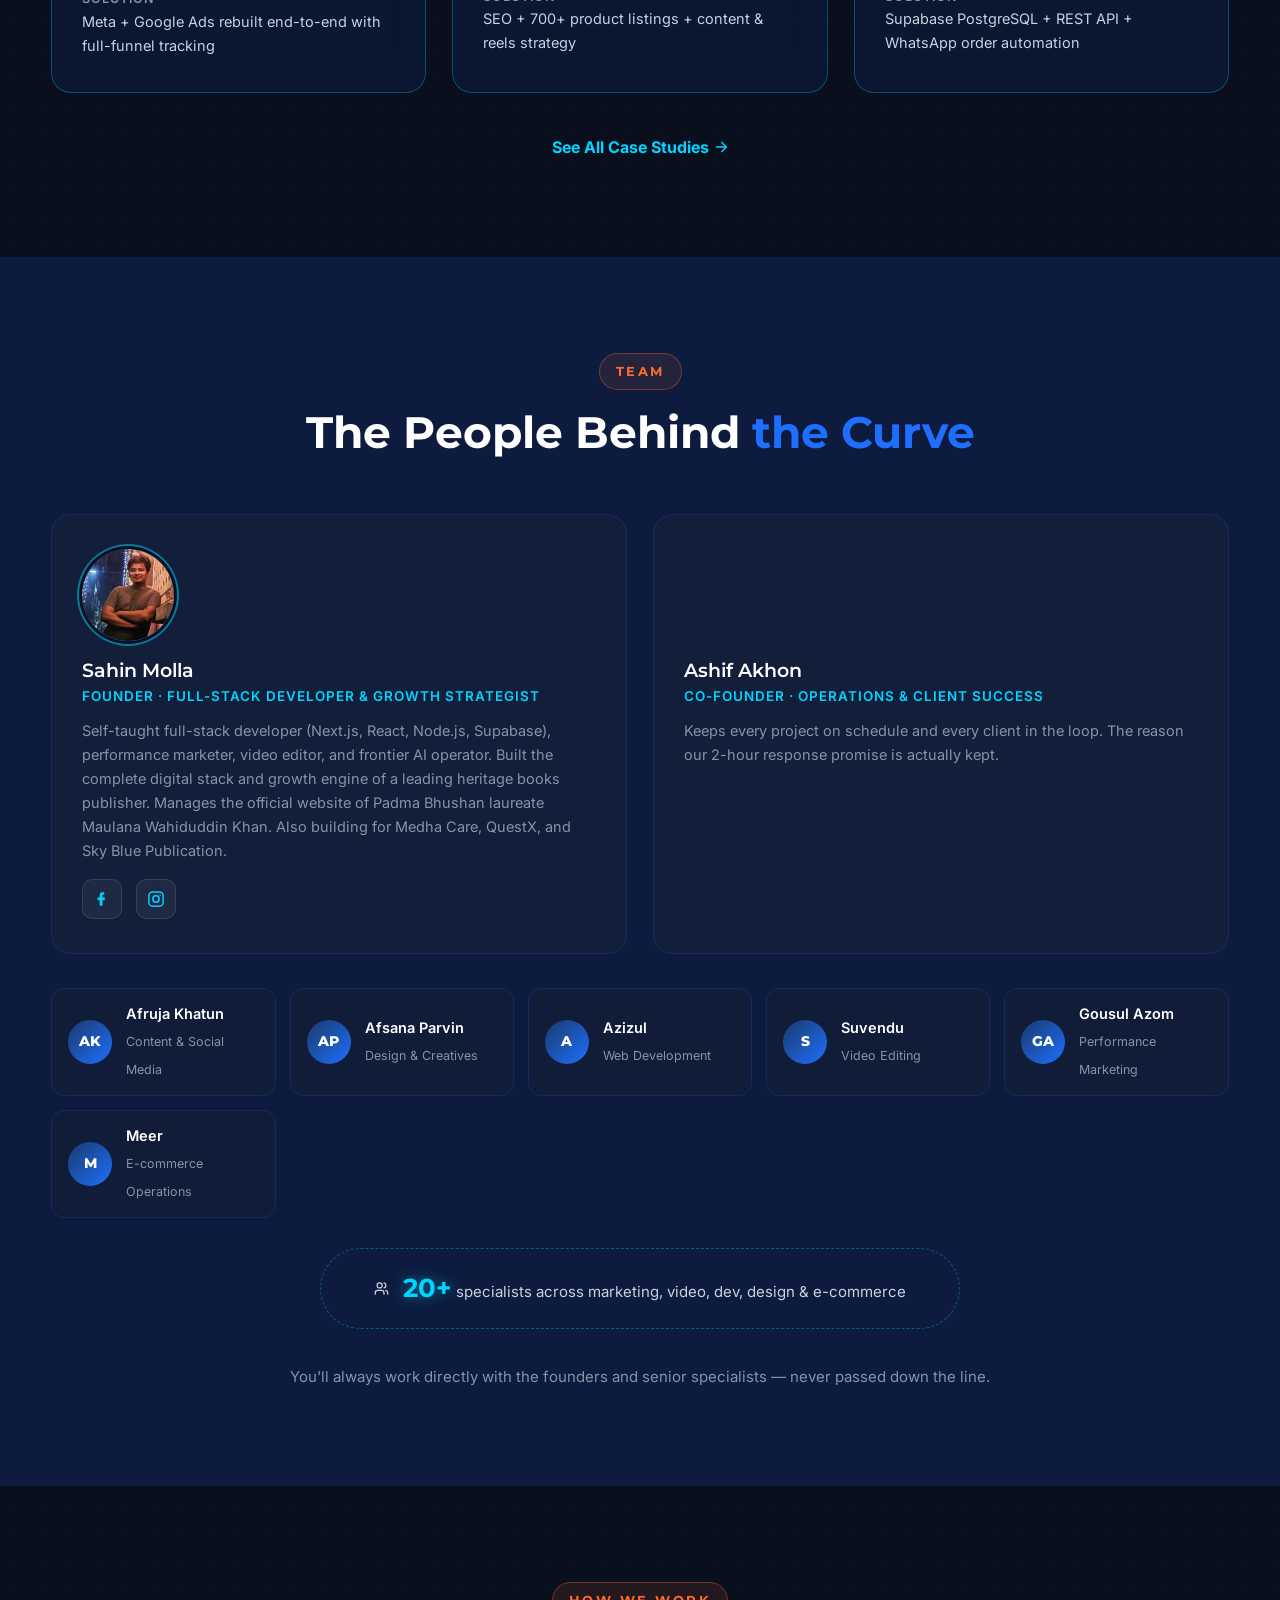
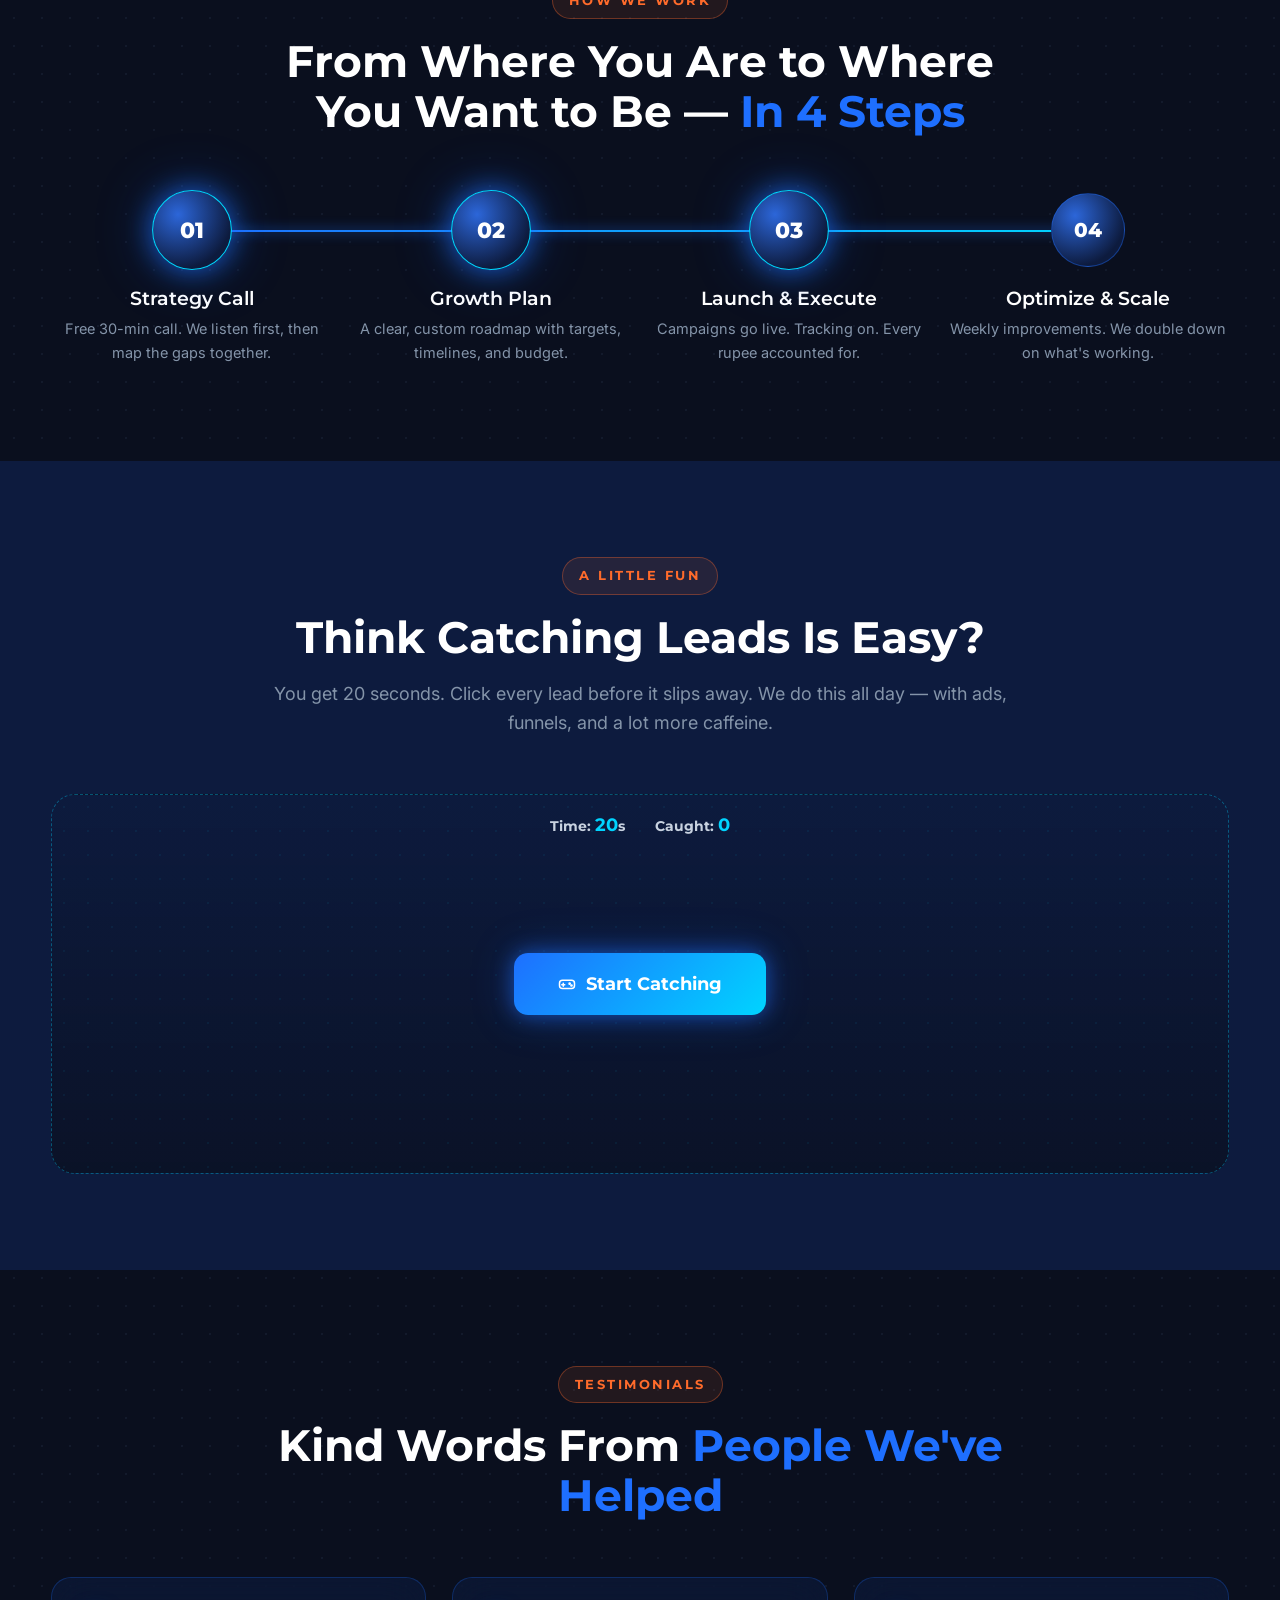
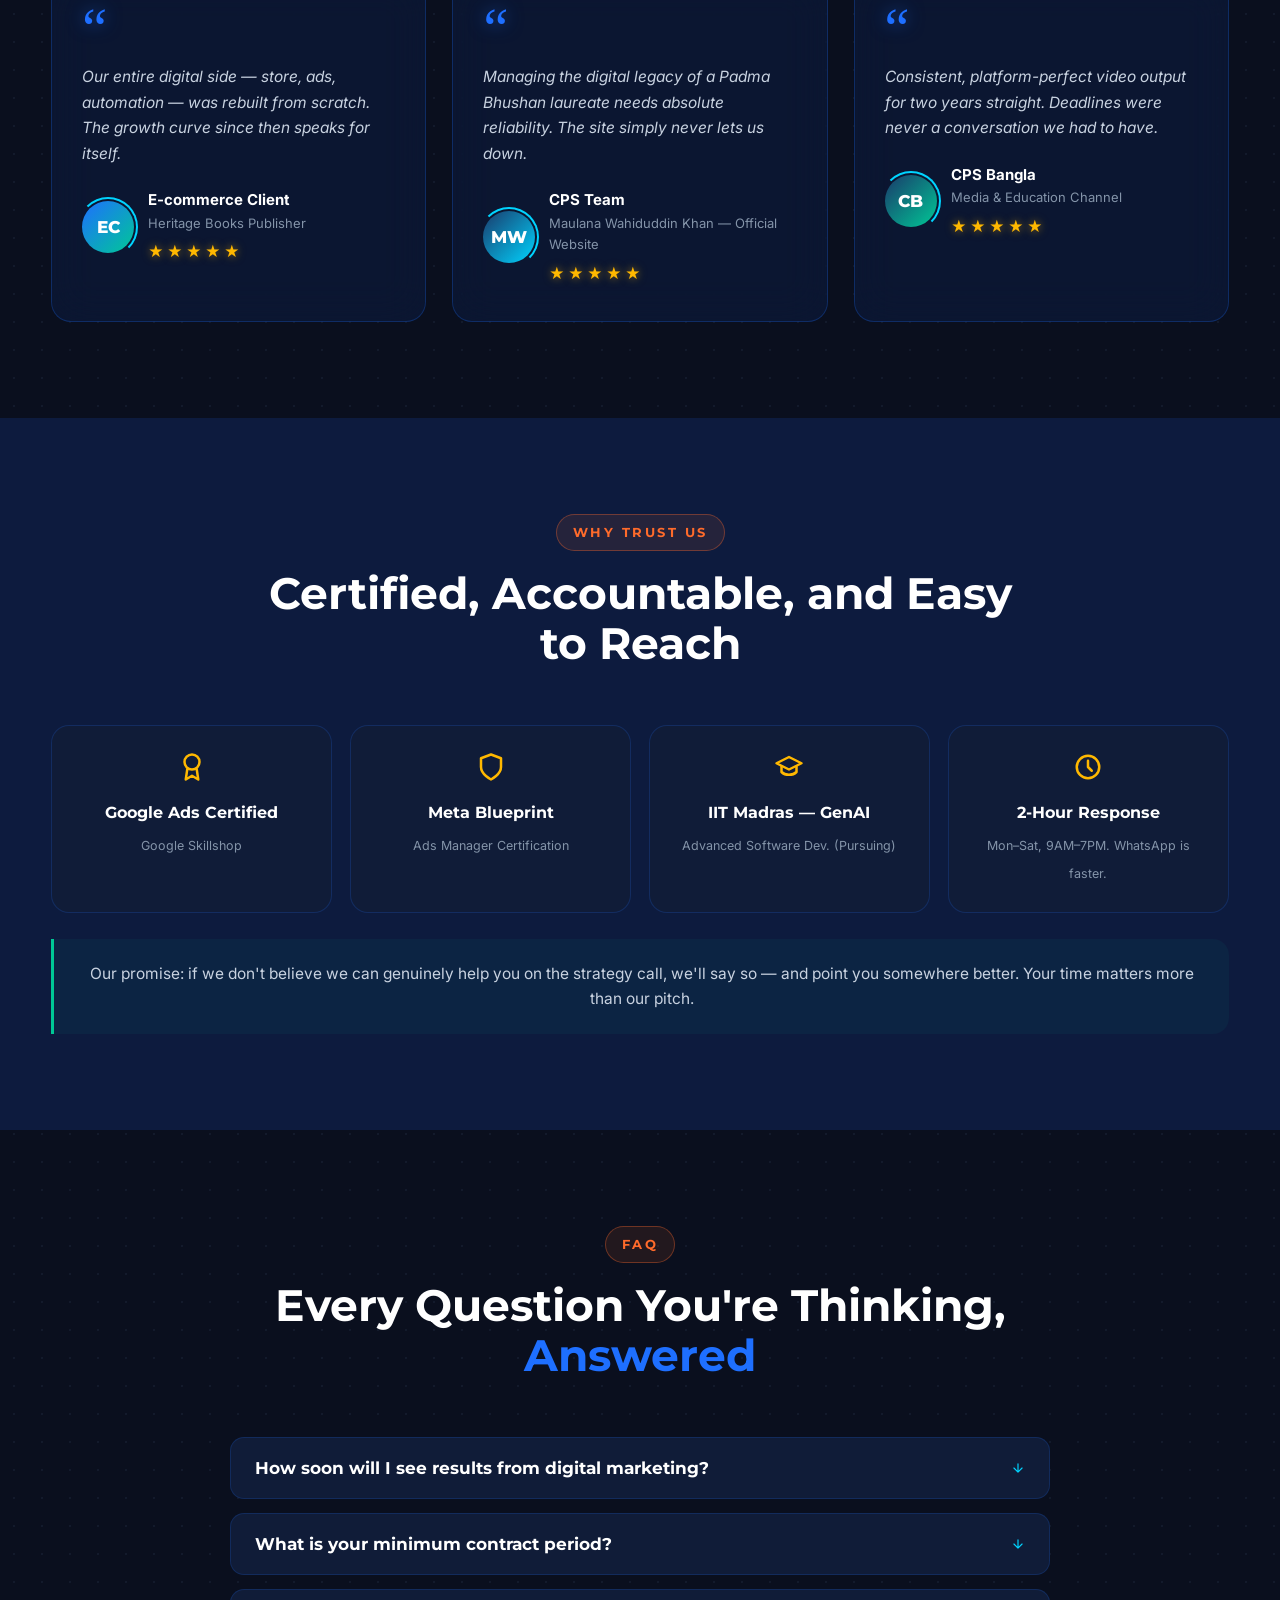
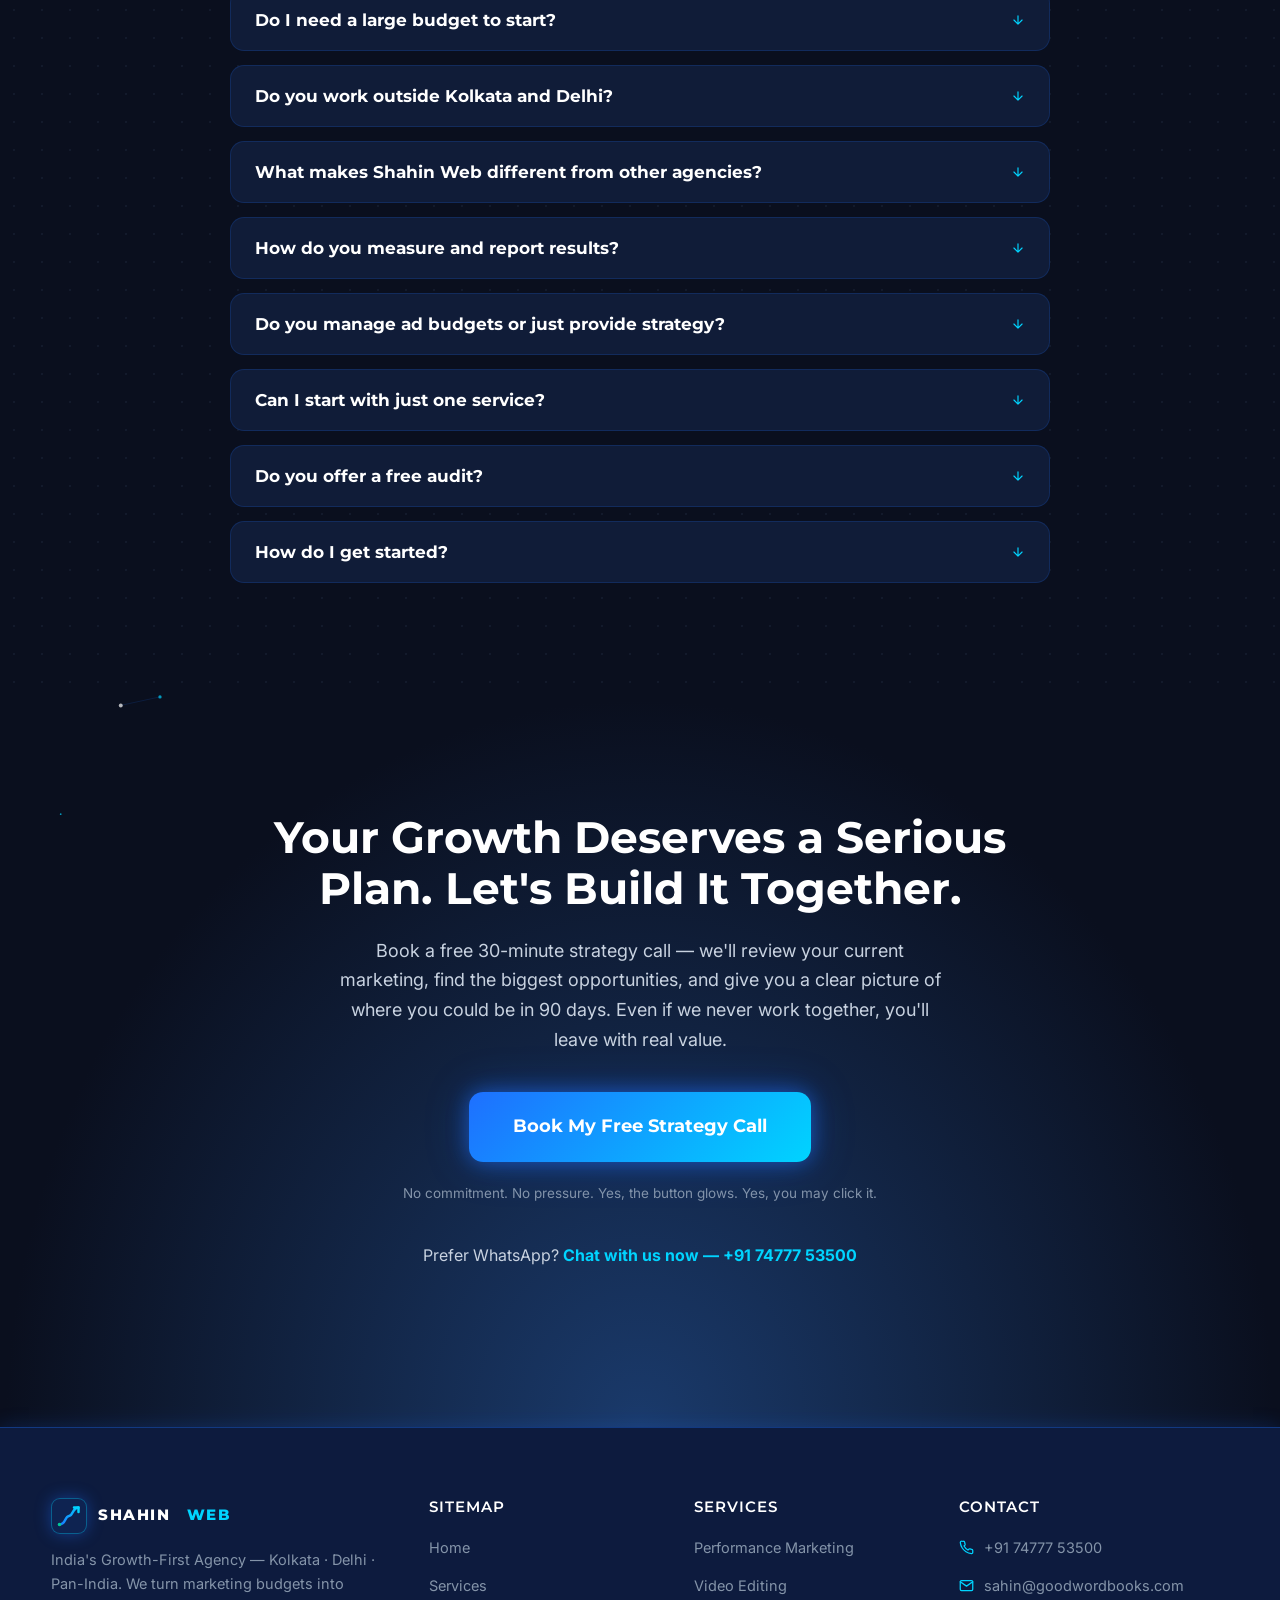
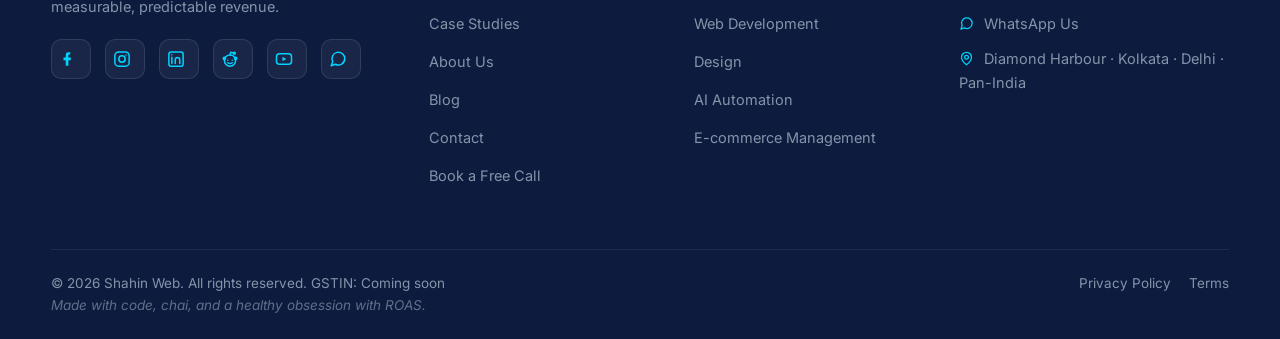
==== commit a06de07e: "Bubbles float around hero stat cards (small, logo-sized, water scatter), separate tools section remo" ====
--- a/index.html
+++ b/index.html
@@ -110,6 +110,7 @@
     </div>
 
     <div class="hero-visual" aria-hidden="true">
+      <div class="hero-bubbles"></div>
       <div class="float-card fc-1">
         <div class="fc-label" data-bind="fc1_label">Monthly Sessions</div>
         <div class="fc-value" data-bind="fc1_value">186K</div>
@@ -489,17 +490,6 @@
   </div>
 </section>
 
-<section class="bubble-zone">
-  <div class="container">
-    <div class="section-head reveal">
-      <span class="kicker" data-bind="tools_head">OUR ARSENAL</span>
-      <h2>The Tools Behind <span class="accent">the Numbers</span></h2>
-      <p data-bind="bub_sub"></p>
-    </div>
-    <div class="bubble-field reveal" aria-hidden="true"></div>
-    <p class="strip-funny" data-bind="tools_funny"></p>
-  </div>
-</section>
 
 
 <section class="game-zone section-alt">
@@ -655,7 +645,7 @@
     </div>
     <div class="footer-bottom">
       <span>&copy; <span class="year">2026</span> Shahin Web. All rights reserved. <span data-bind="gst"></span><br><em style="opacity:.7" data-bind="footer_funny"></em></span>
-      <span><a href="#">Privacy Policy</a><a href="#">Terms</a><a href="admin.html" style="opacity:.45">Admin</a></span>
+      <span><a href="#">Privacy Policy</a><a href="#">Terms</a></span>
     </div>
   </div>
 </footer>
--- a/assets/style.css
+++ b/assets/style.css
@@ -993,6 +993,12 @@
   overflow: hidden; text-overflow: ellipsis; white-space: nowrap;
 }
 
+/* Small logo-bubbles floating around the hero stat cards */
+.hero-bubbles { position: absolute; inset: -20px; z-index: 0; pointer-events: none; }
+.bubble-sm { box-shadow: 0 6px 16px rgba(0,0,0,.3), inset 0 0 8px rgba(0,212,255,.08); }
+.bubble-sm img, .bubble-sm .ic { width: 46%; height: 46%; }
+.hero-visual .float-card { z-index: 2; }
+
 /* ---------- Mini video popup (bottom-right, small) ---------- */
 .video-mini {
   position: fixed; right: 18px; bottom: 90px; z-index: 95;
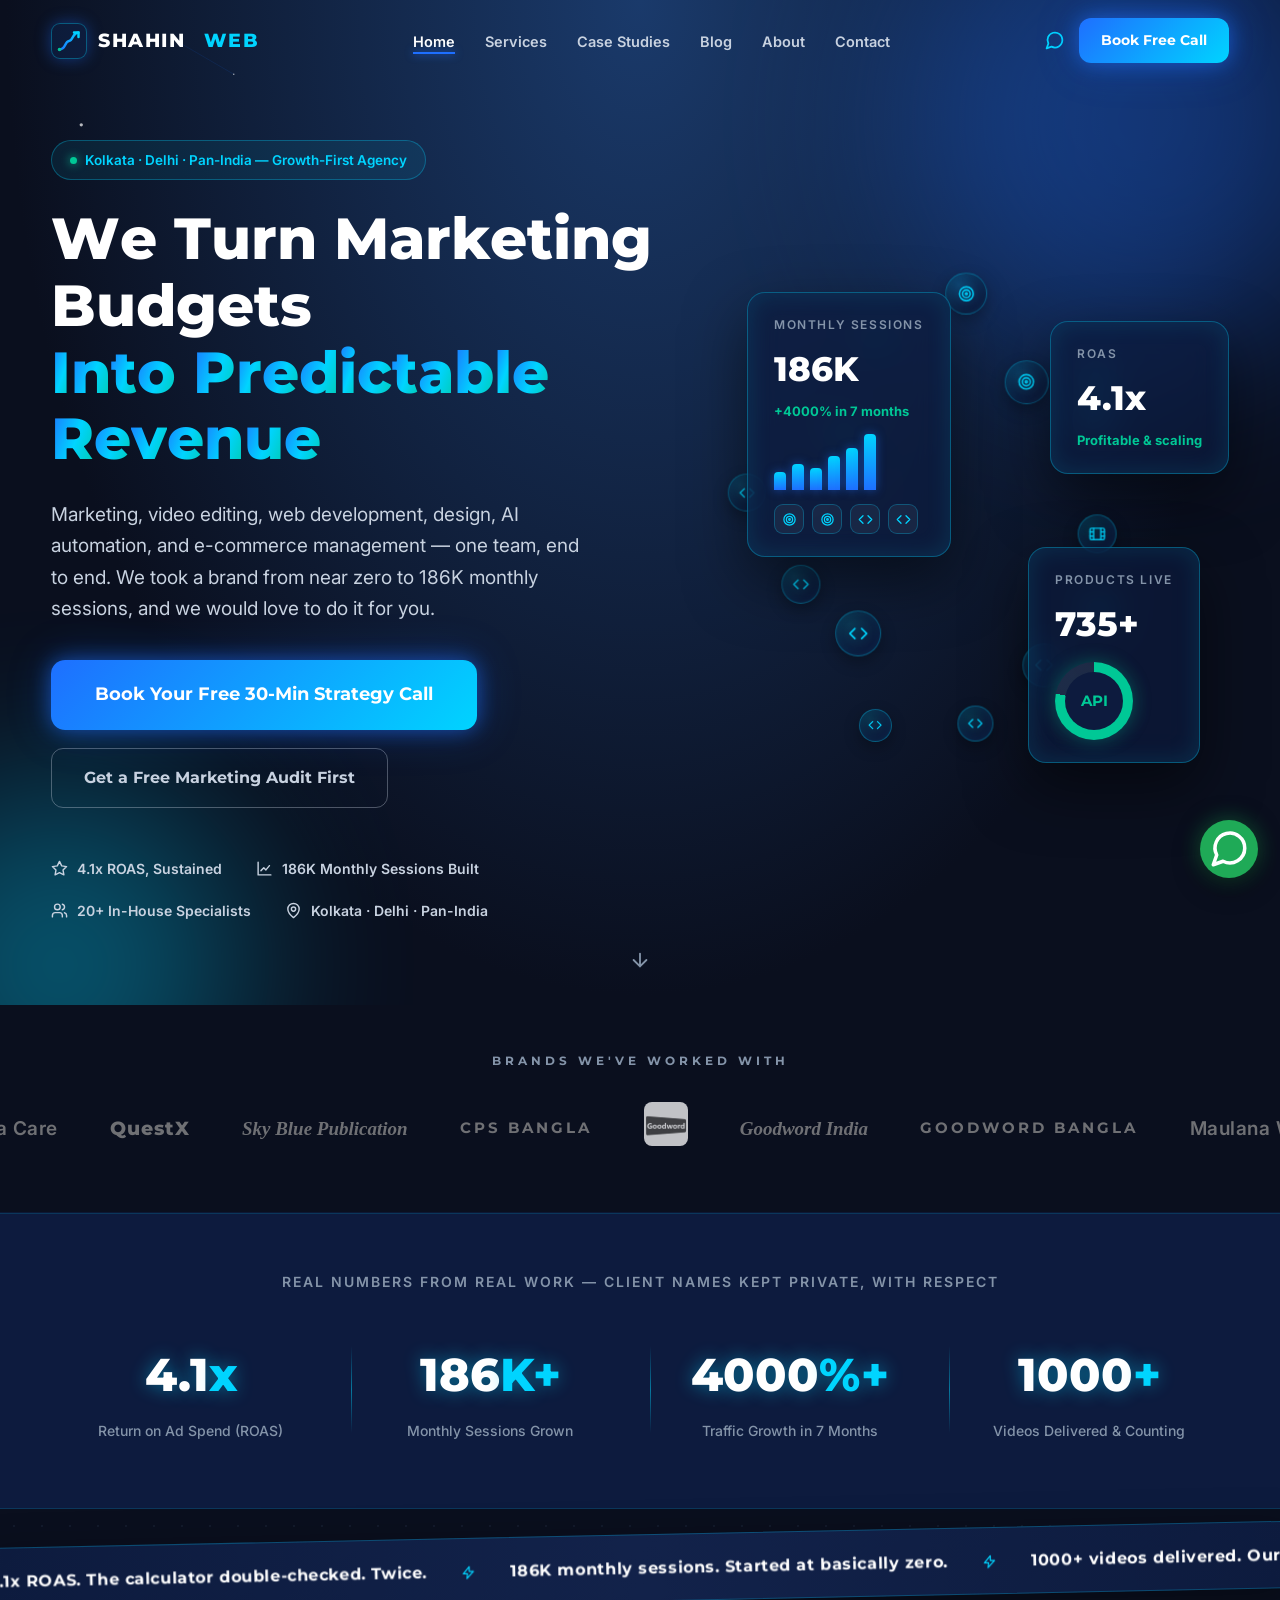
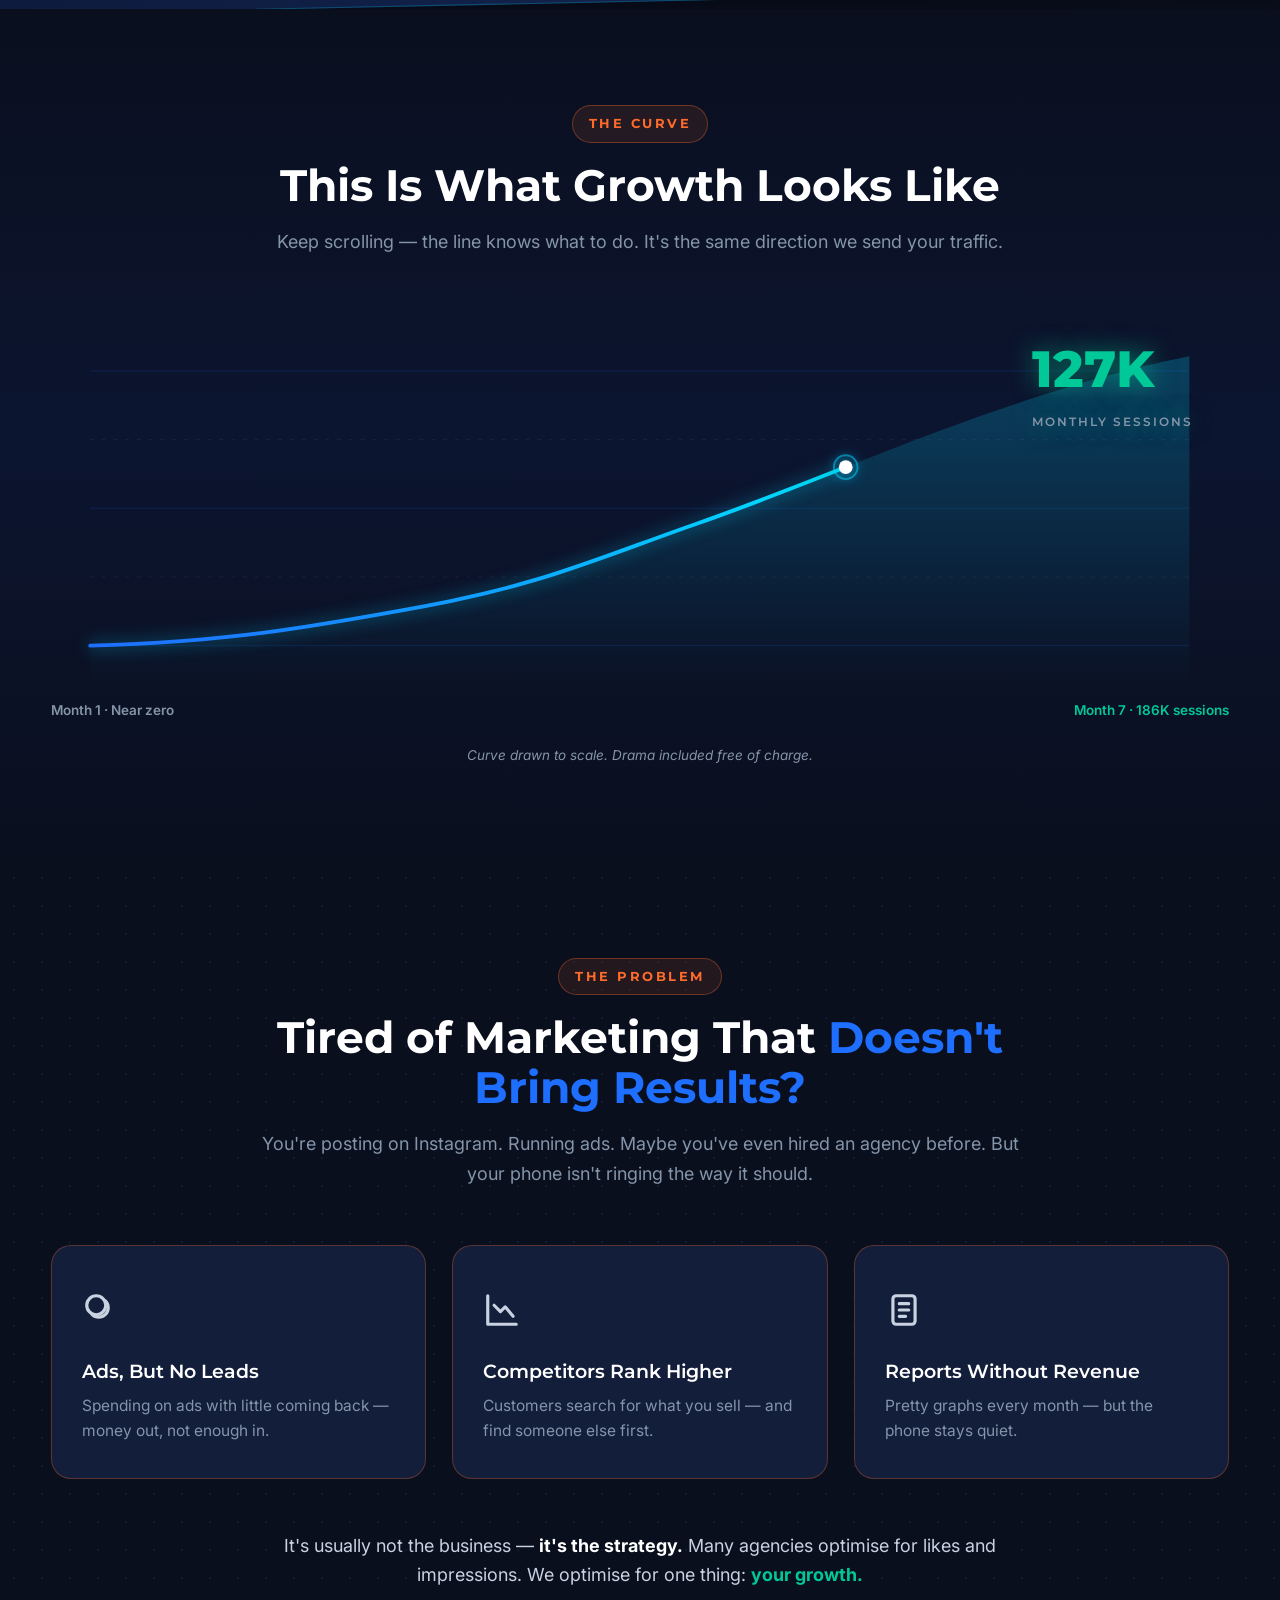
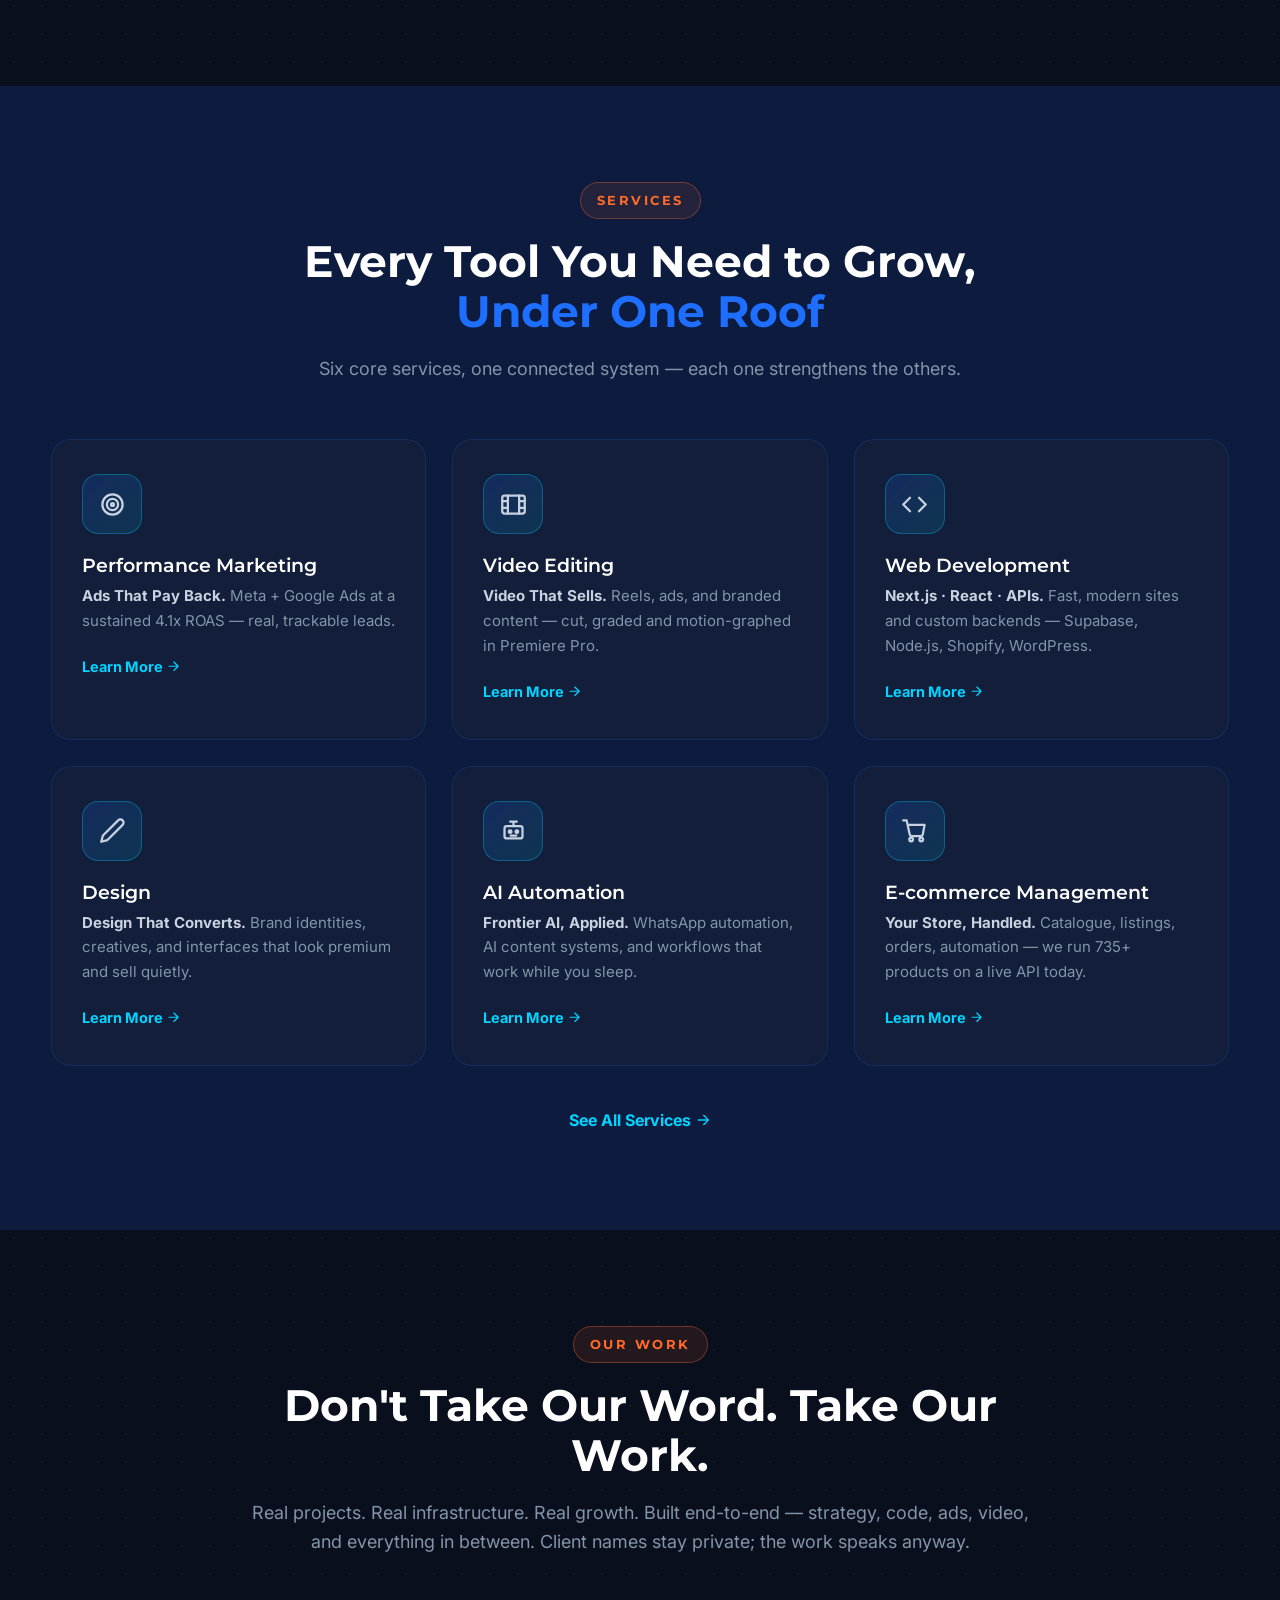
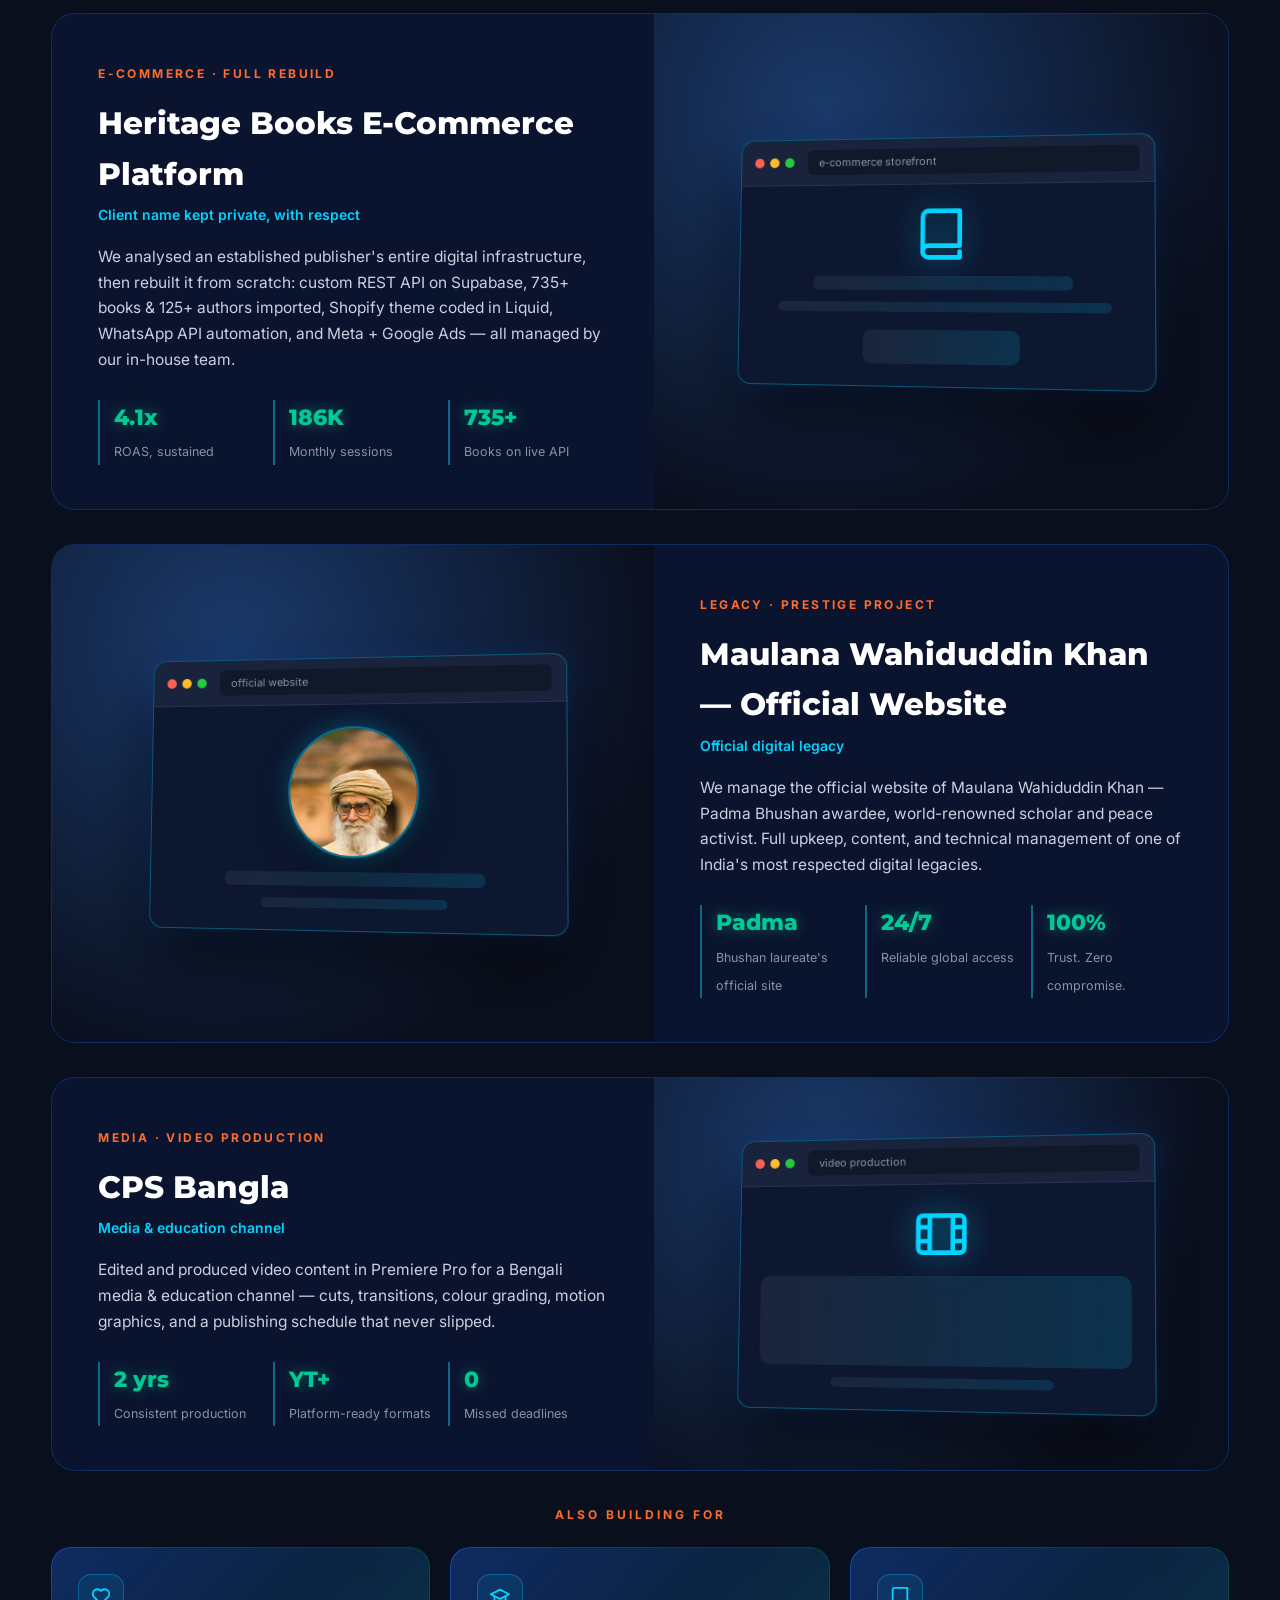
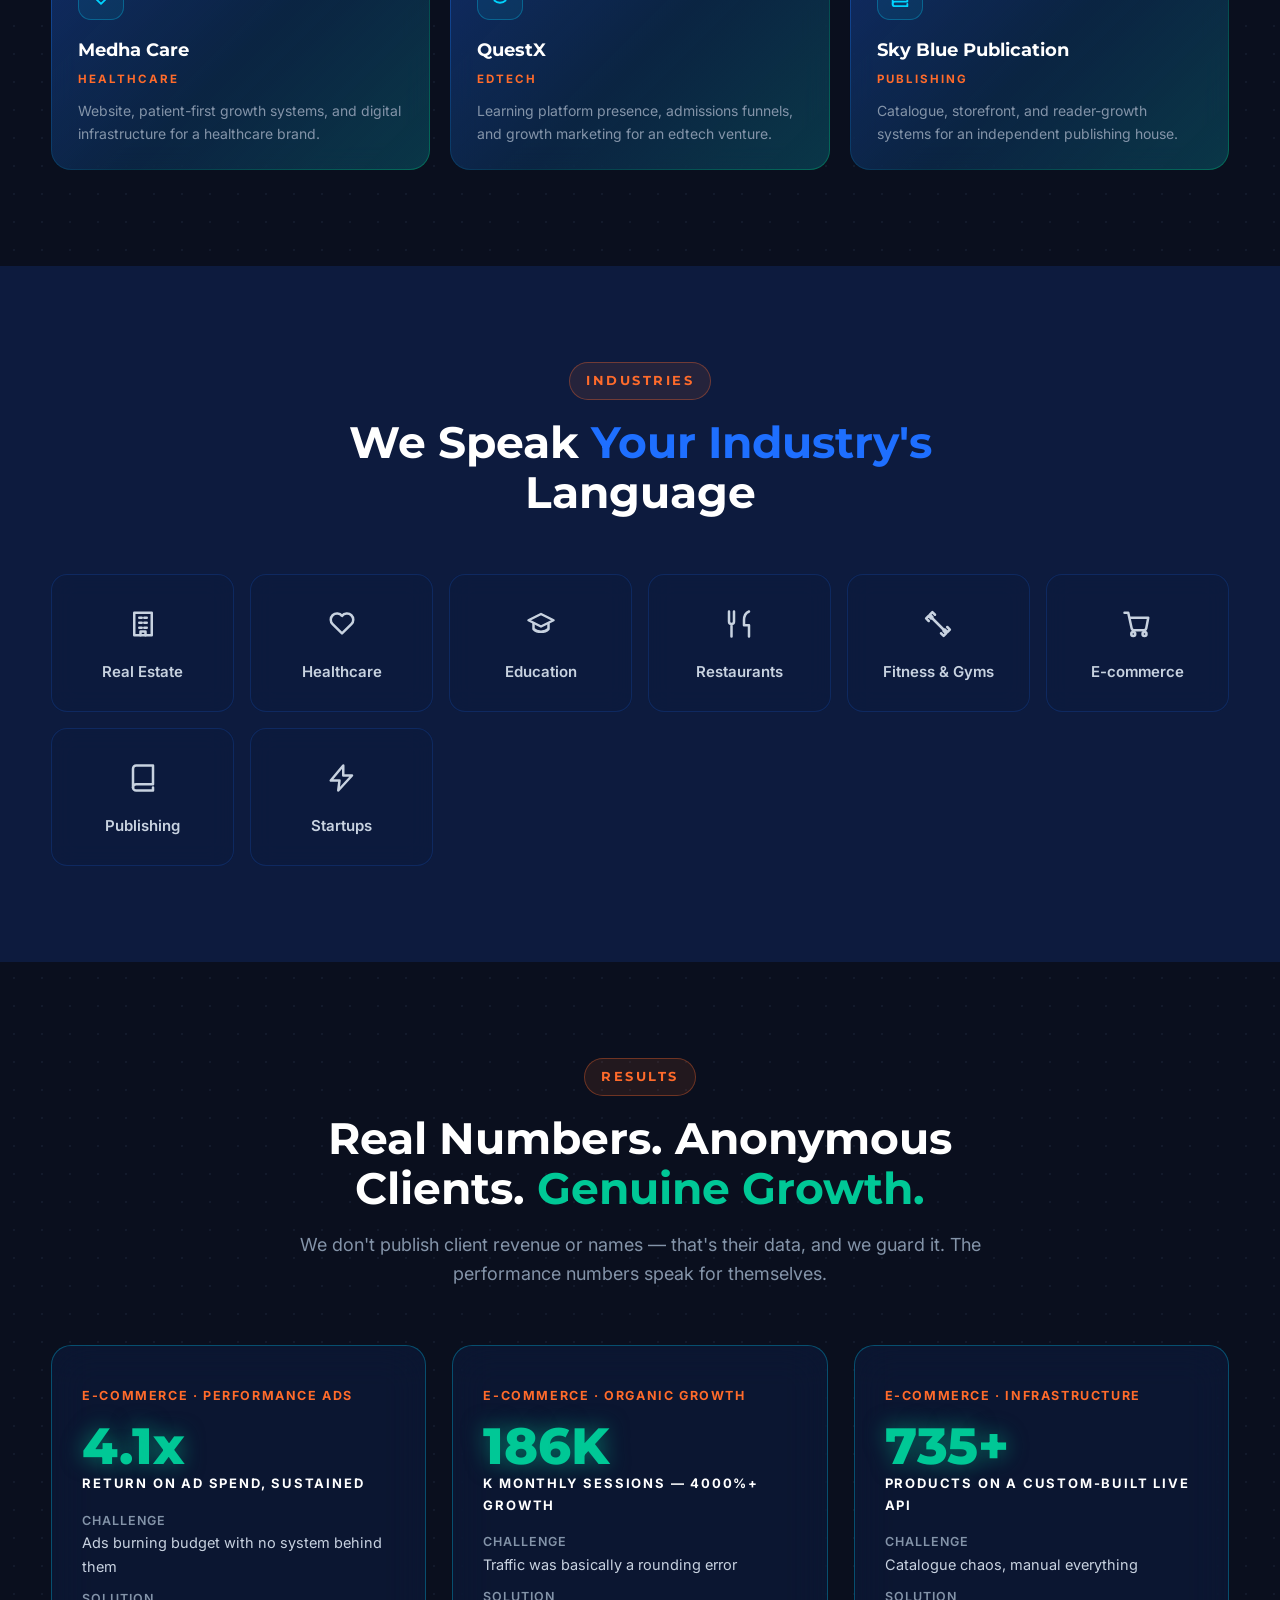
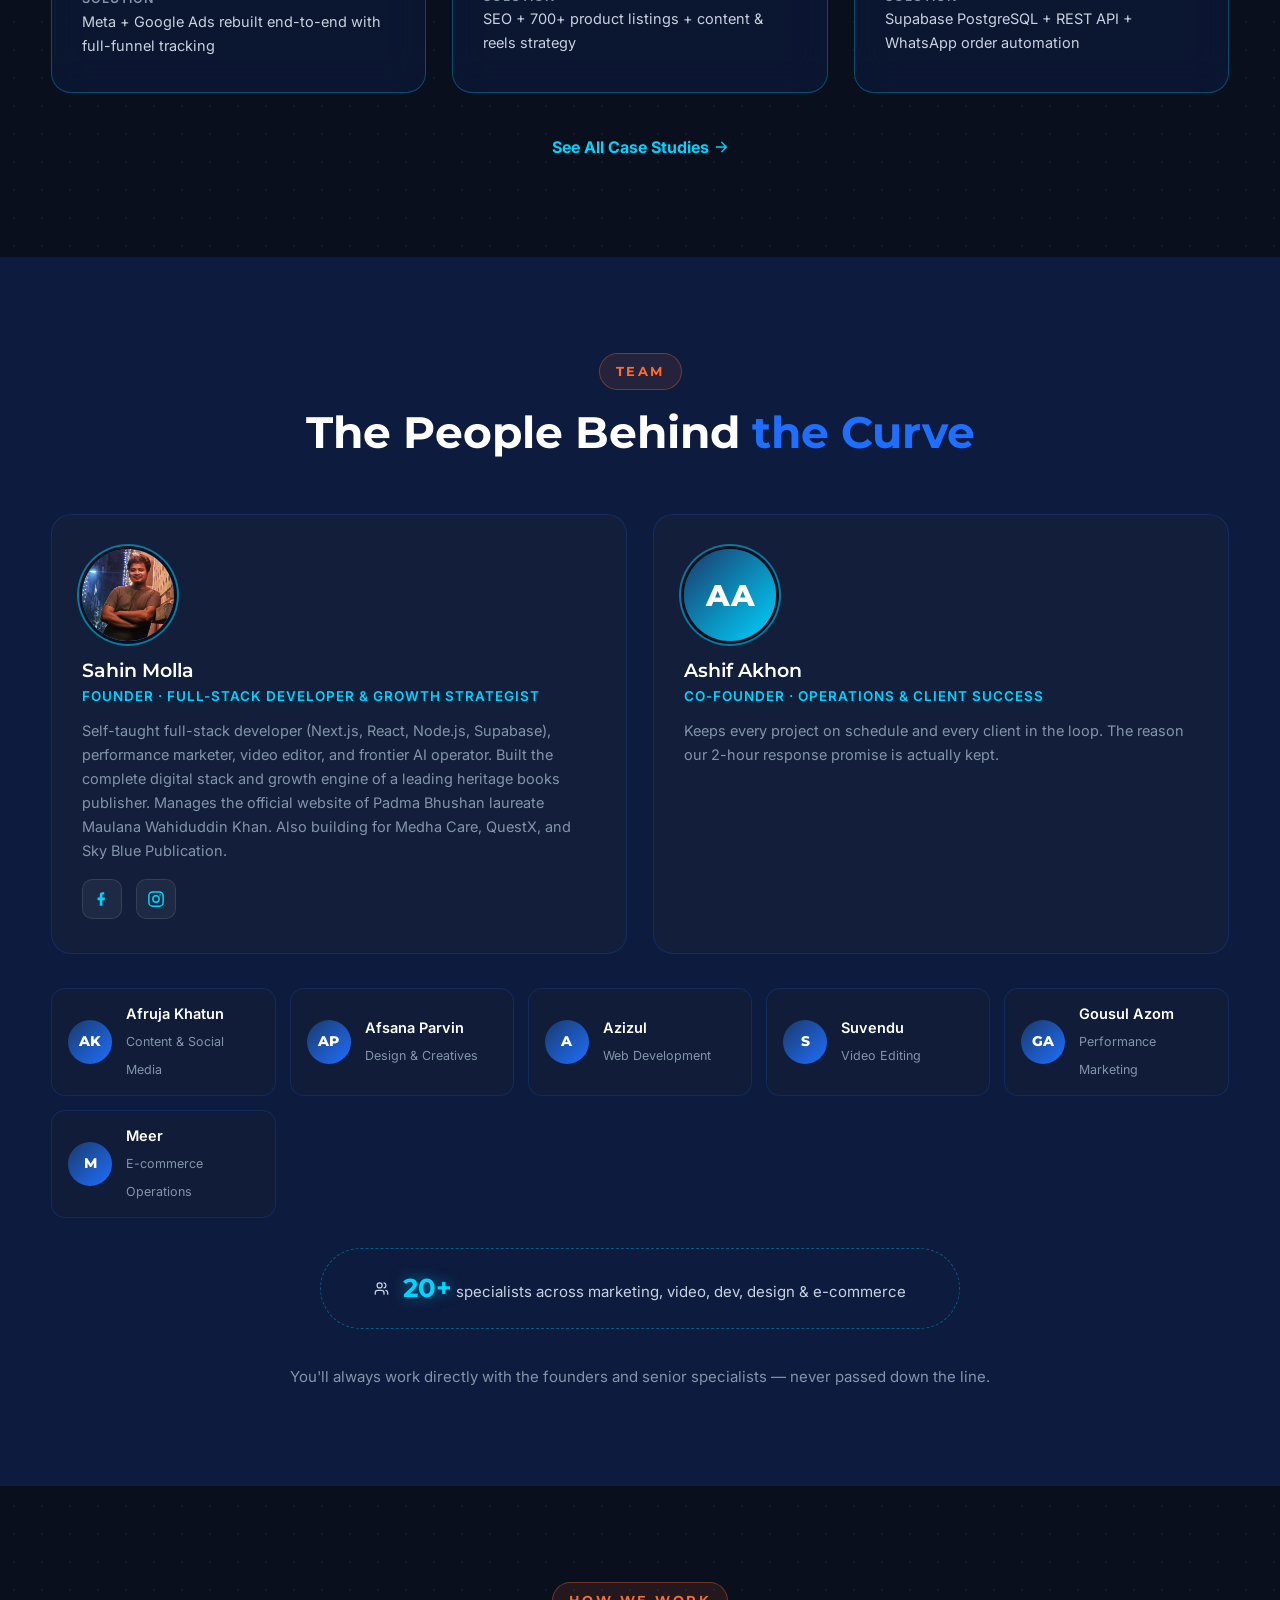
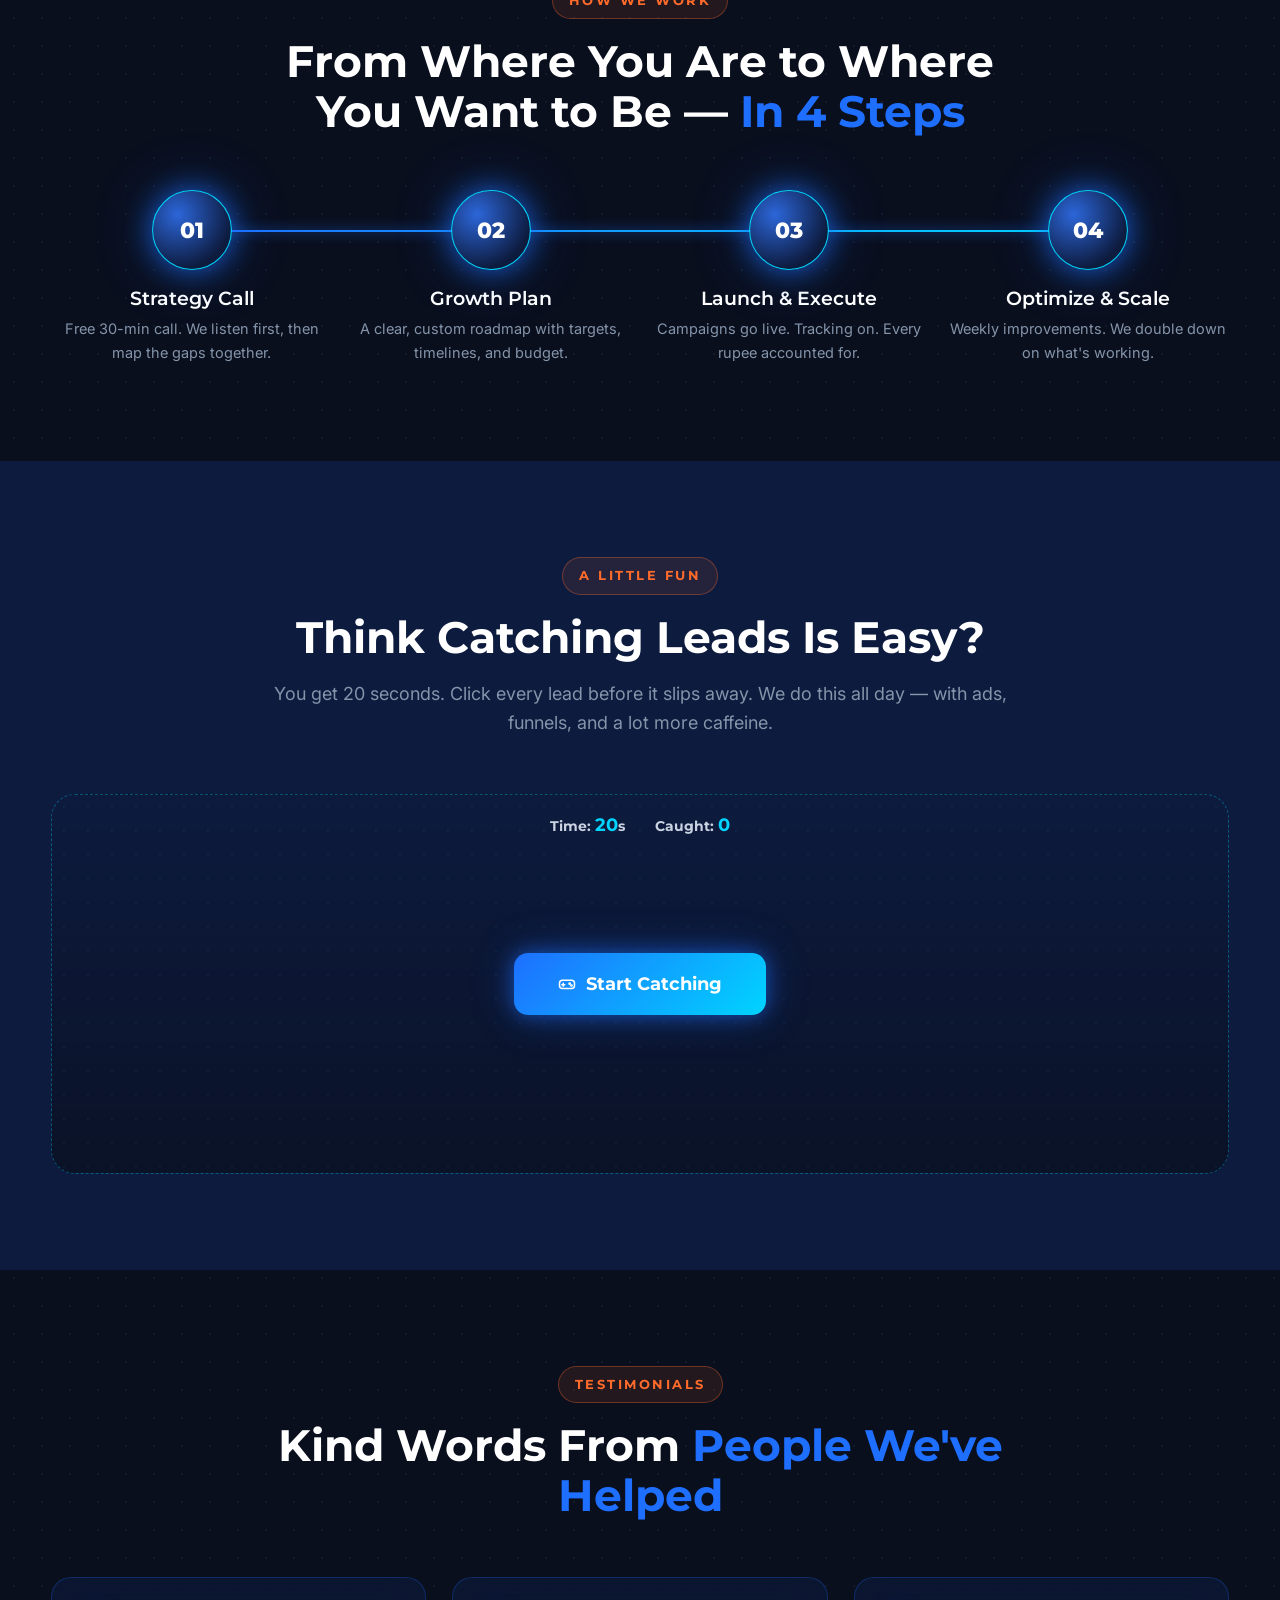
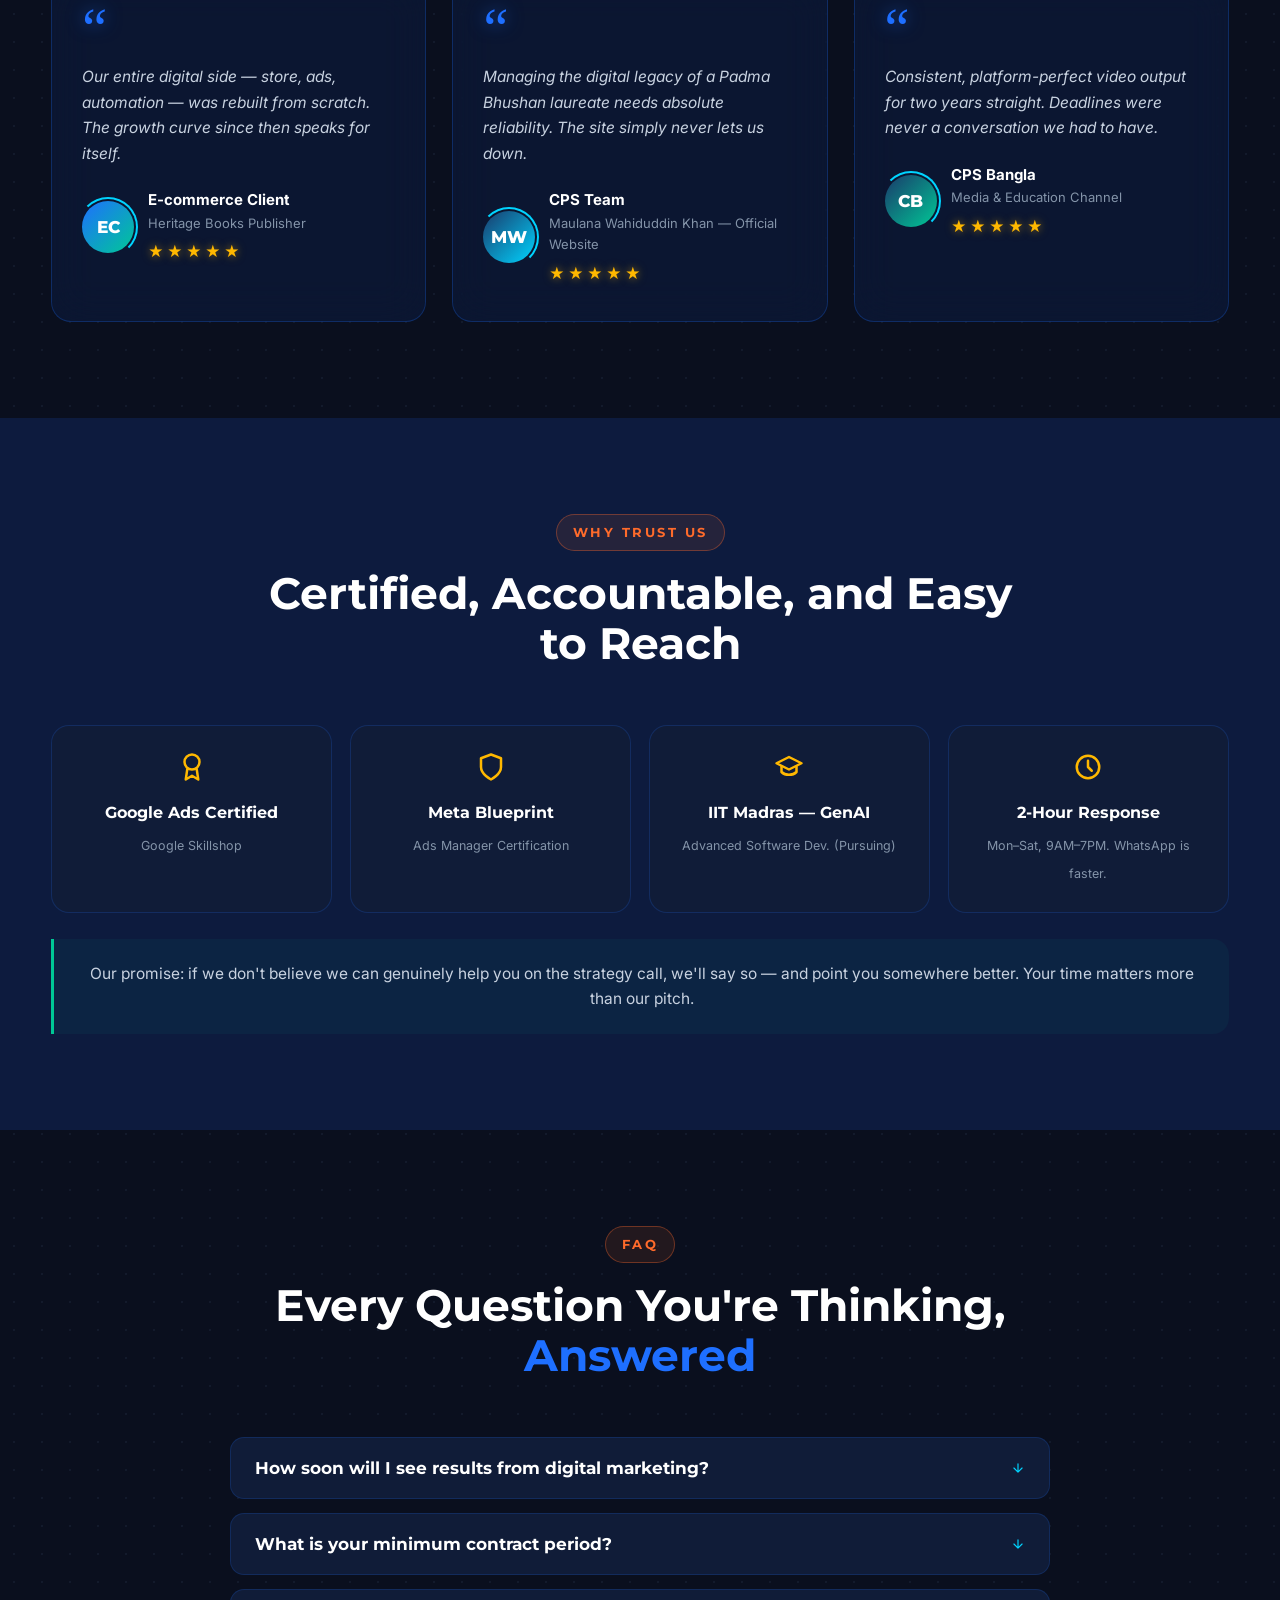
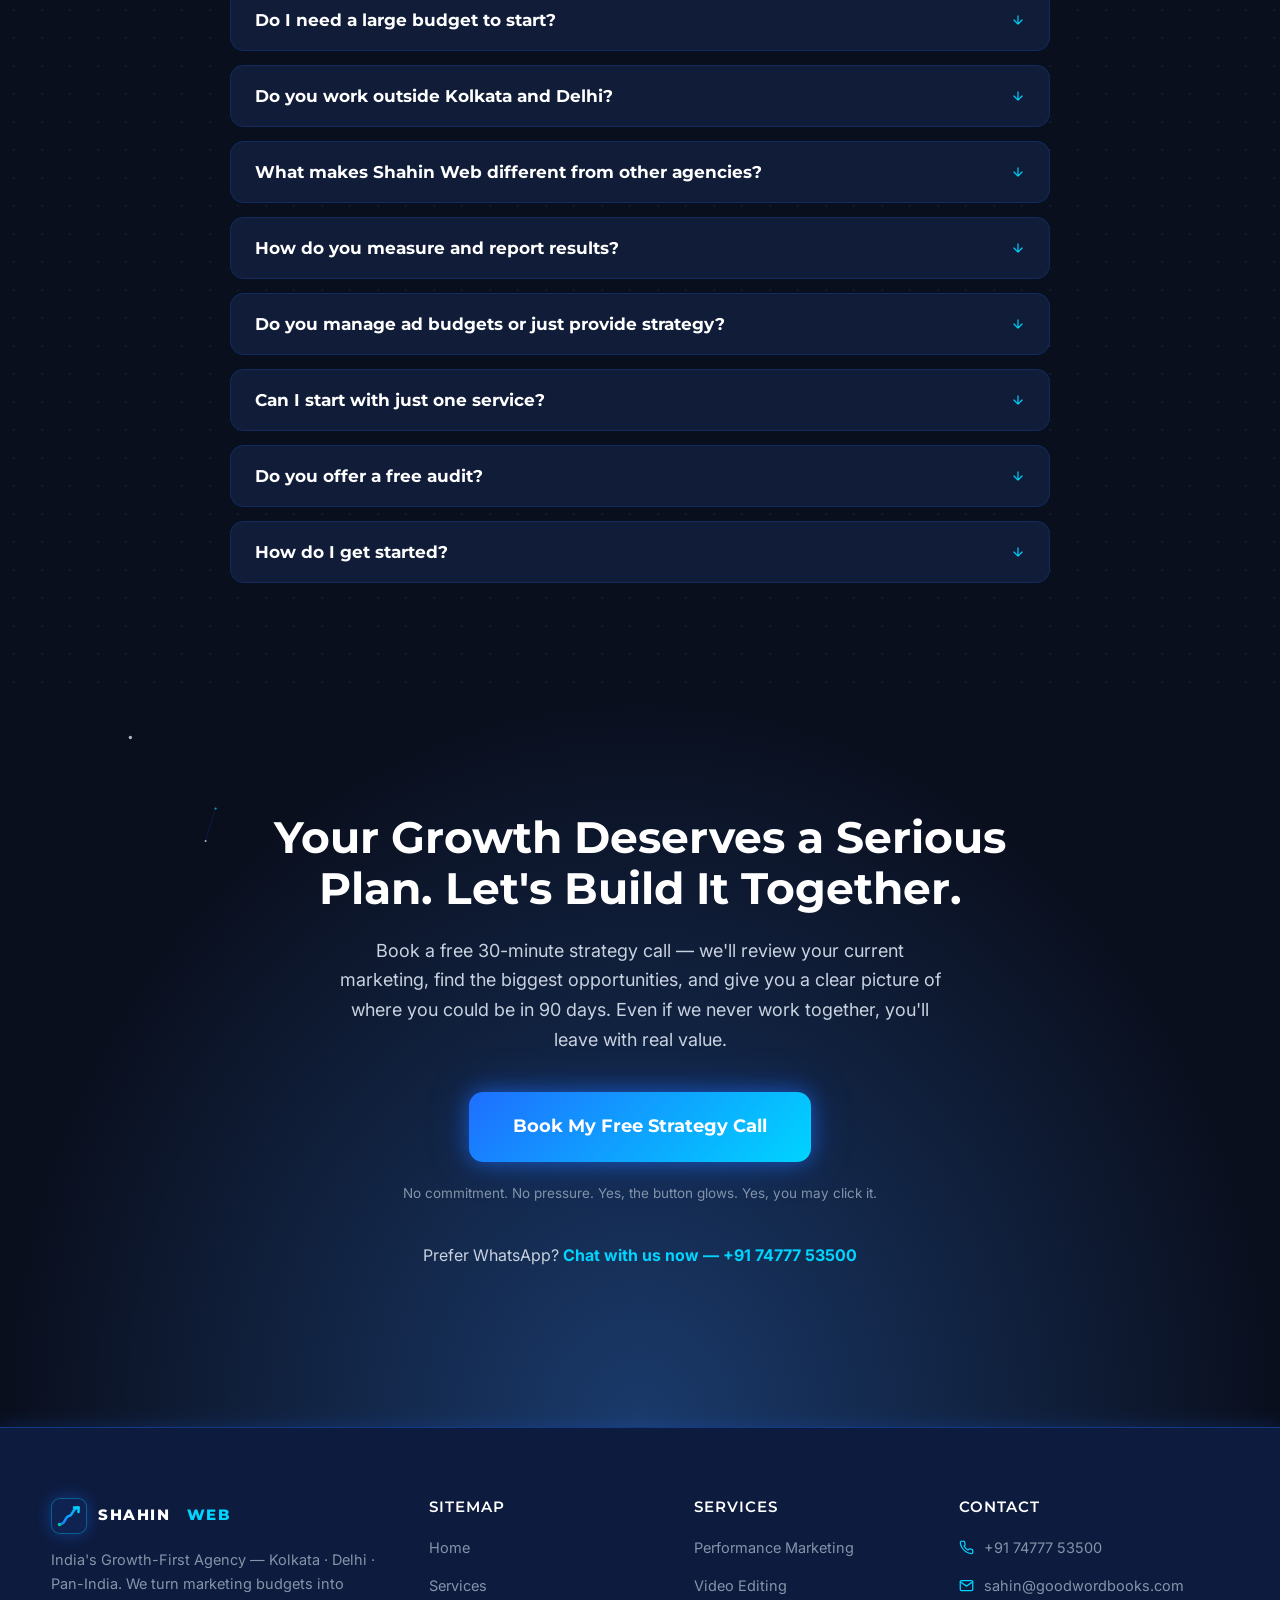
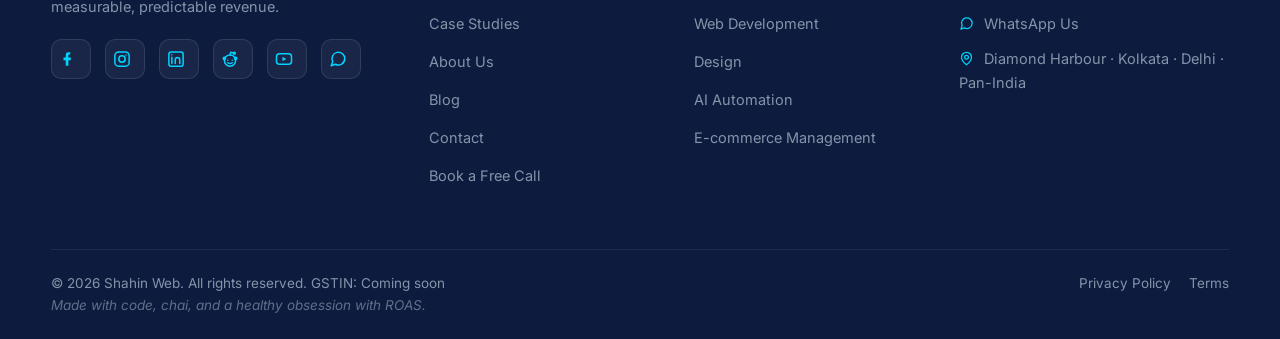
==== commit d2eafda2: "Updated project" ====
--- a/index.html
+++ b/index.html
@@ -119,6 +119,7 @@
           <i style="height:18px"></i><i style="height:26px"></i><i style="height:22px"></i>
           <i style="height:34px"></i><i style="height:42px"></i><i style="height:56px"></i>
         </div>
+        <div class="fc-tools" data-tools="SEO,Google Analytics,WordPress,Shopify"></div>
       </div>
       <div class="float-card fc-2">
         <div class="fc-label" data-bind="fc2_label">ROAS</div>
